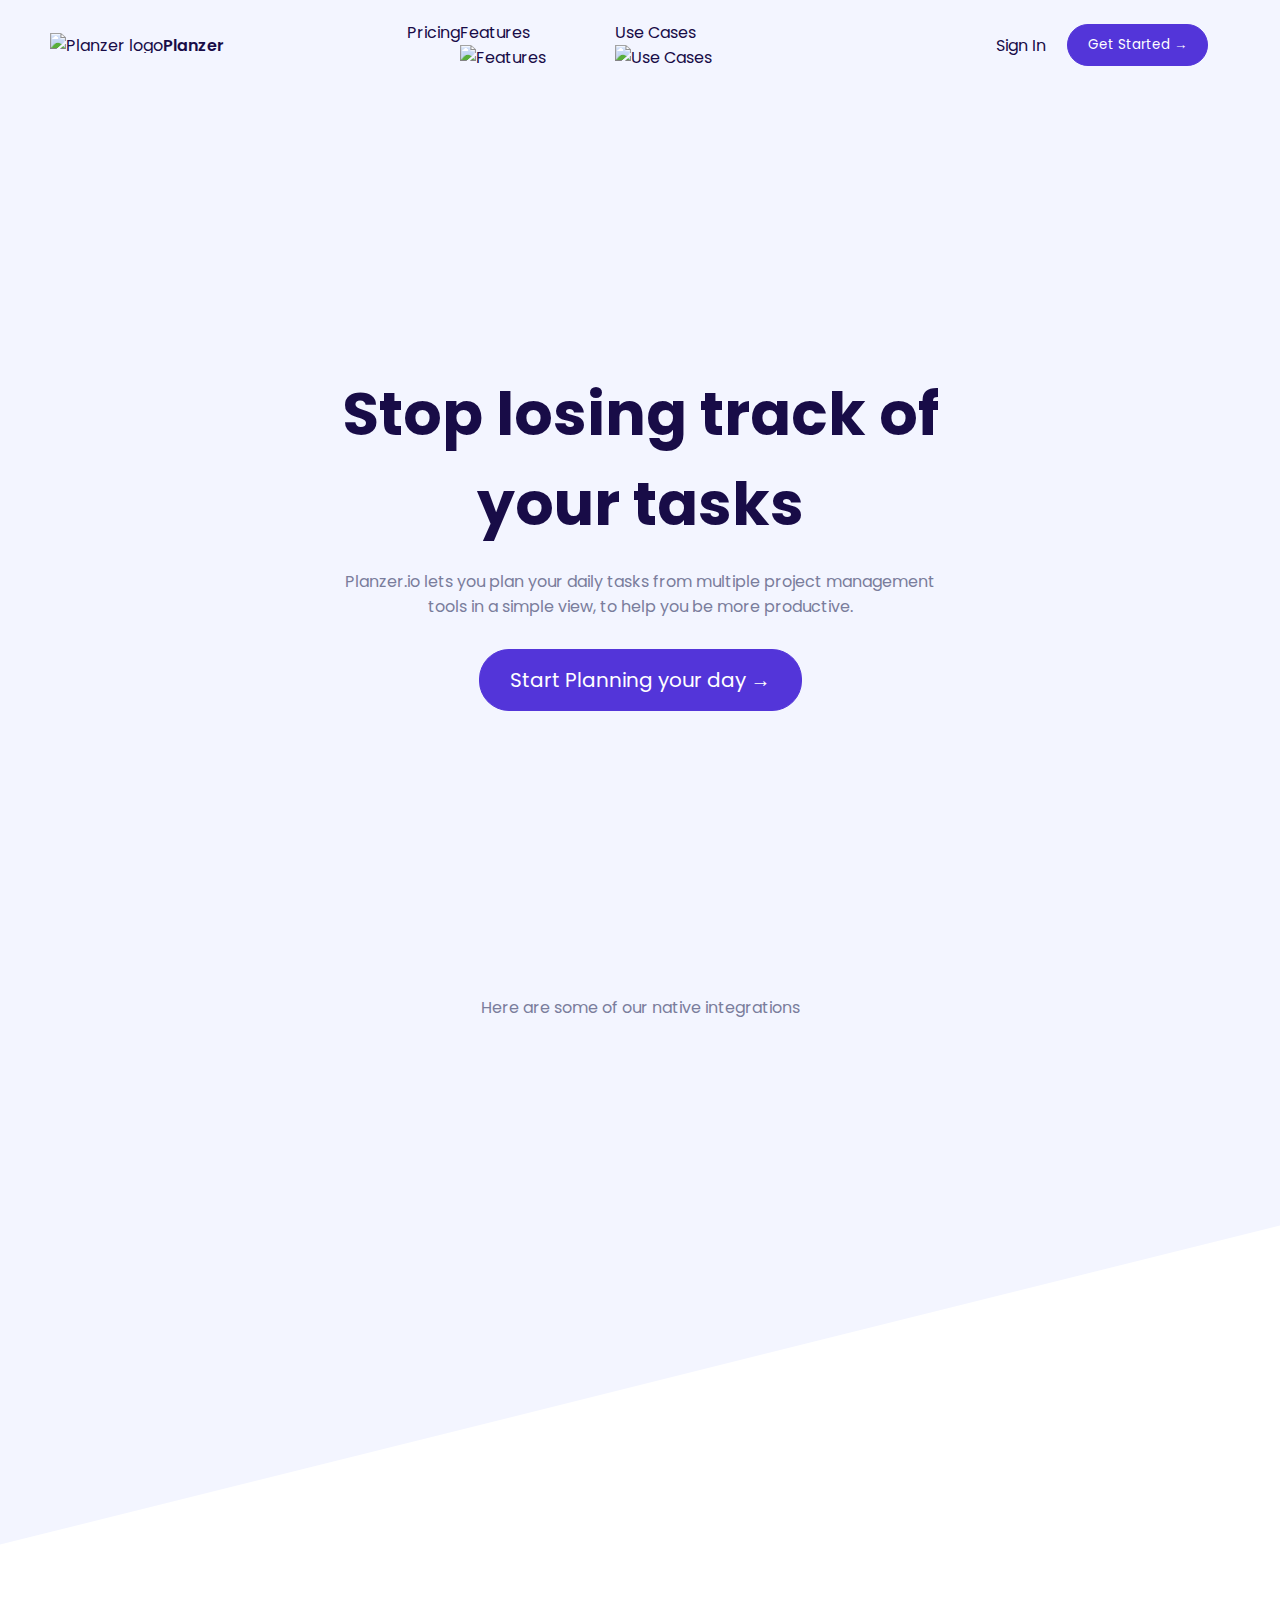
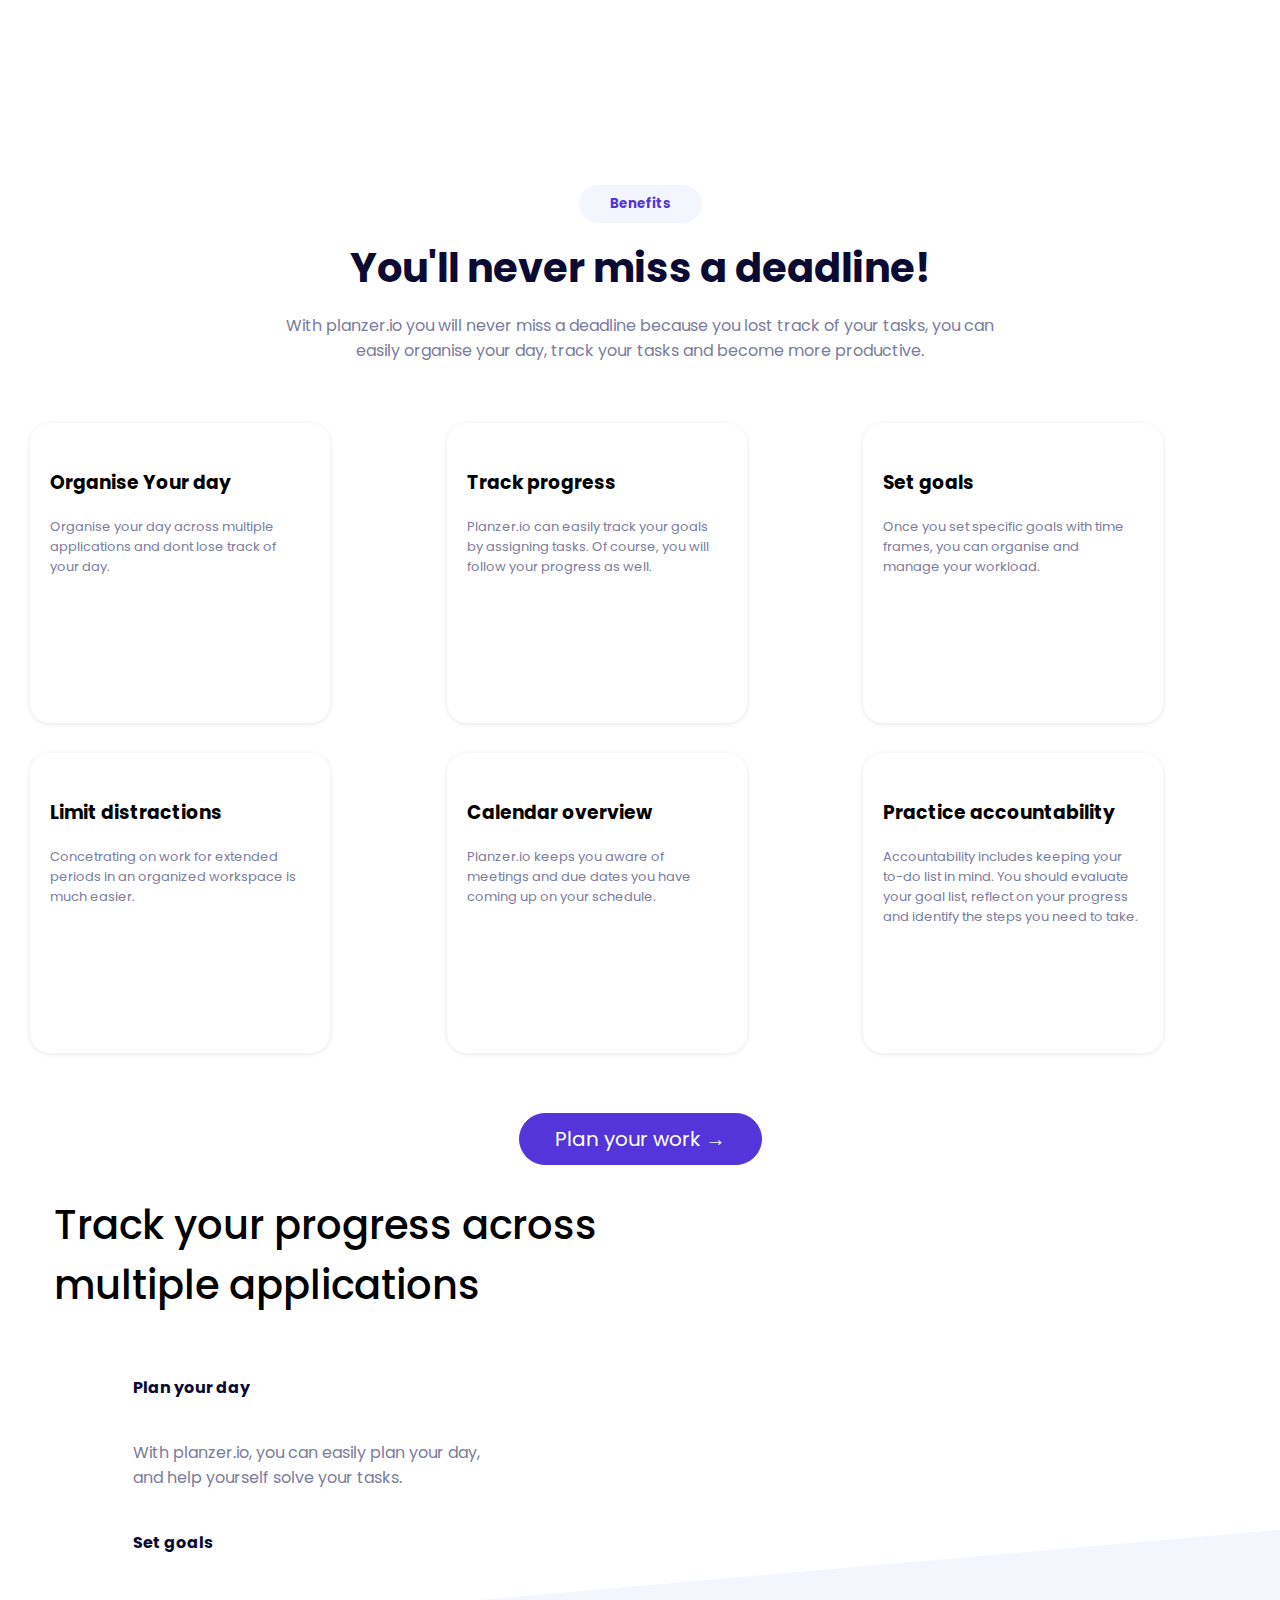
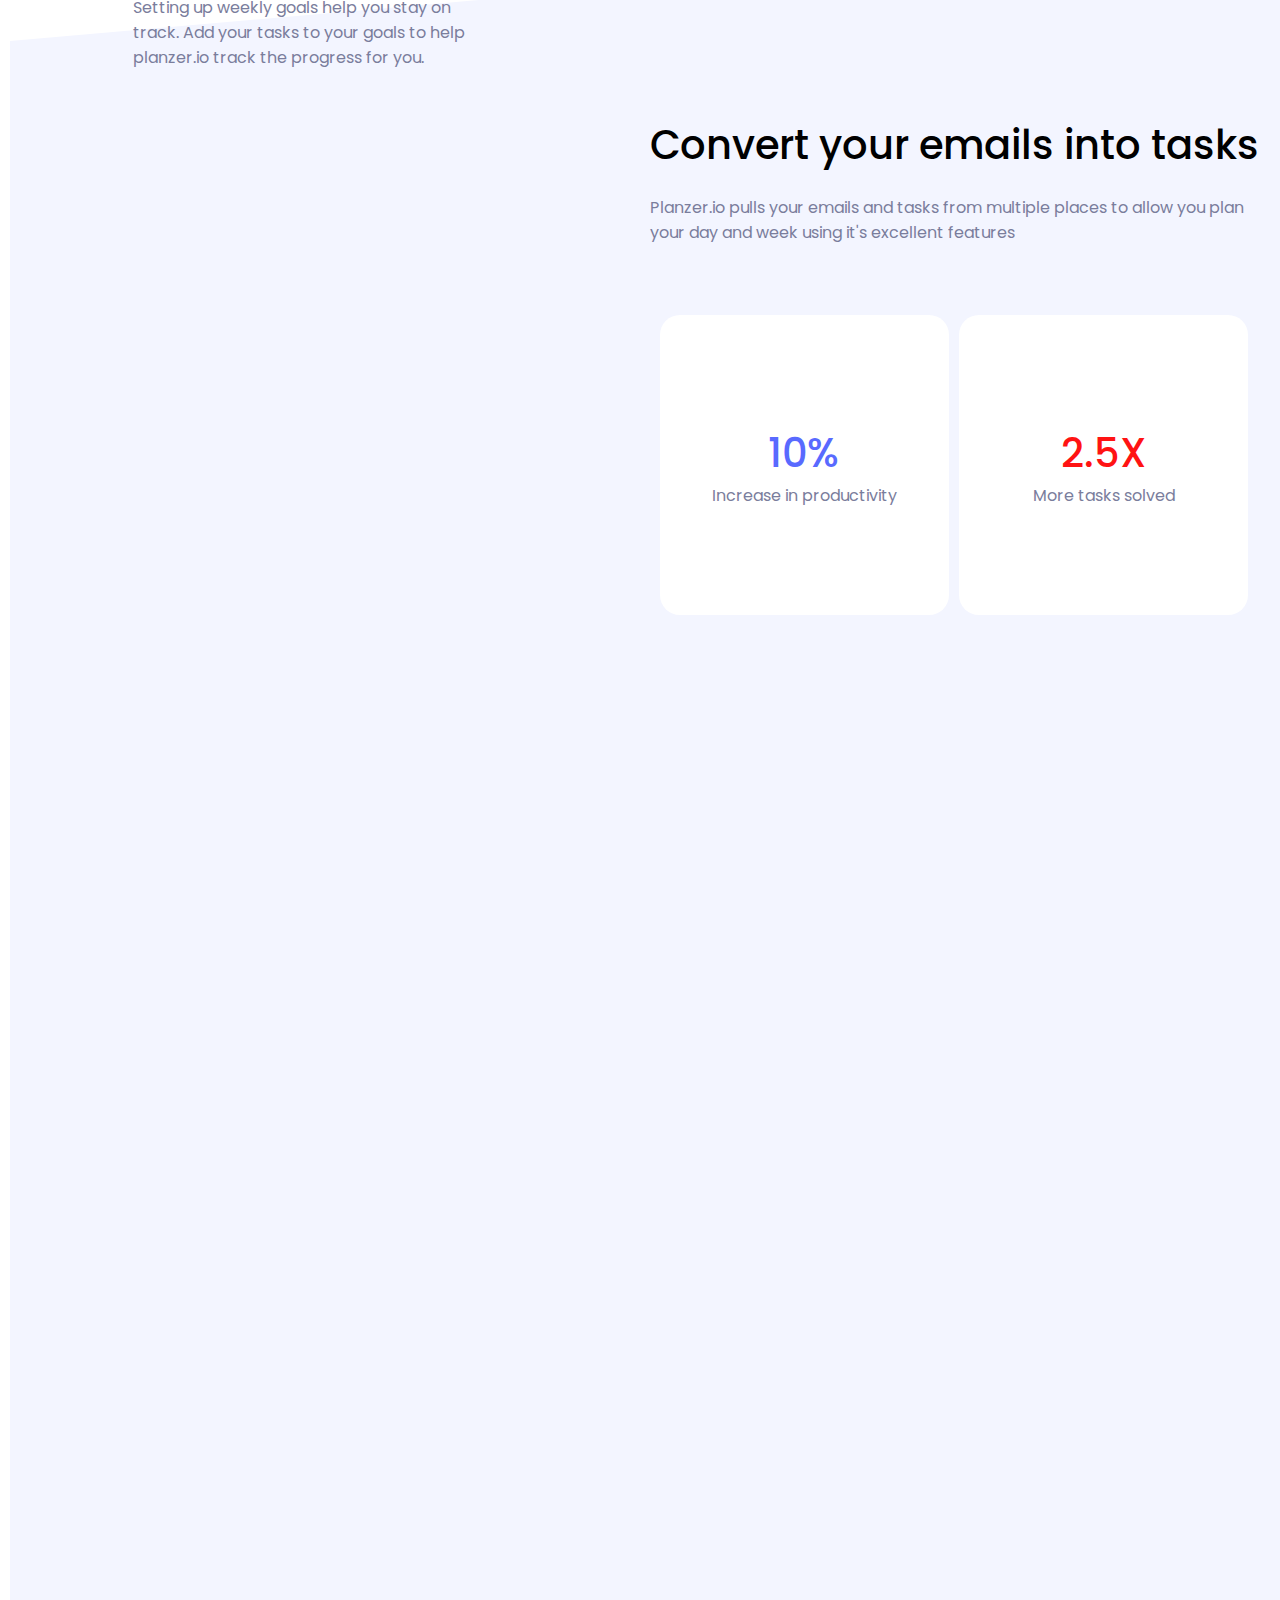
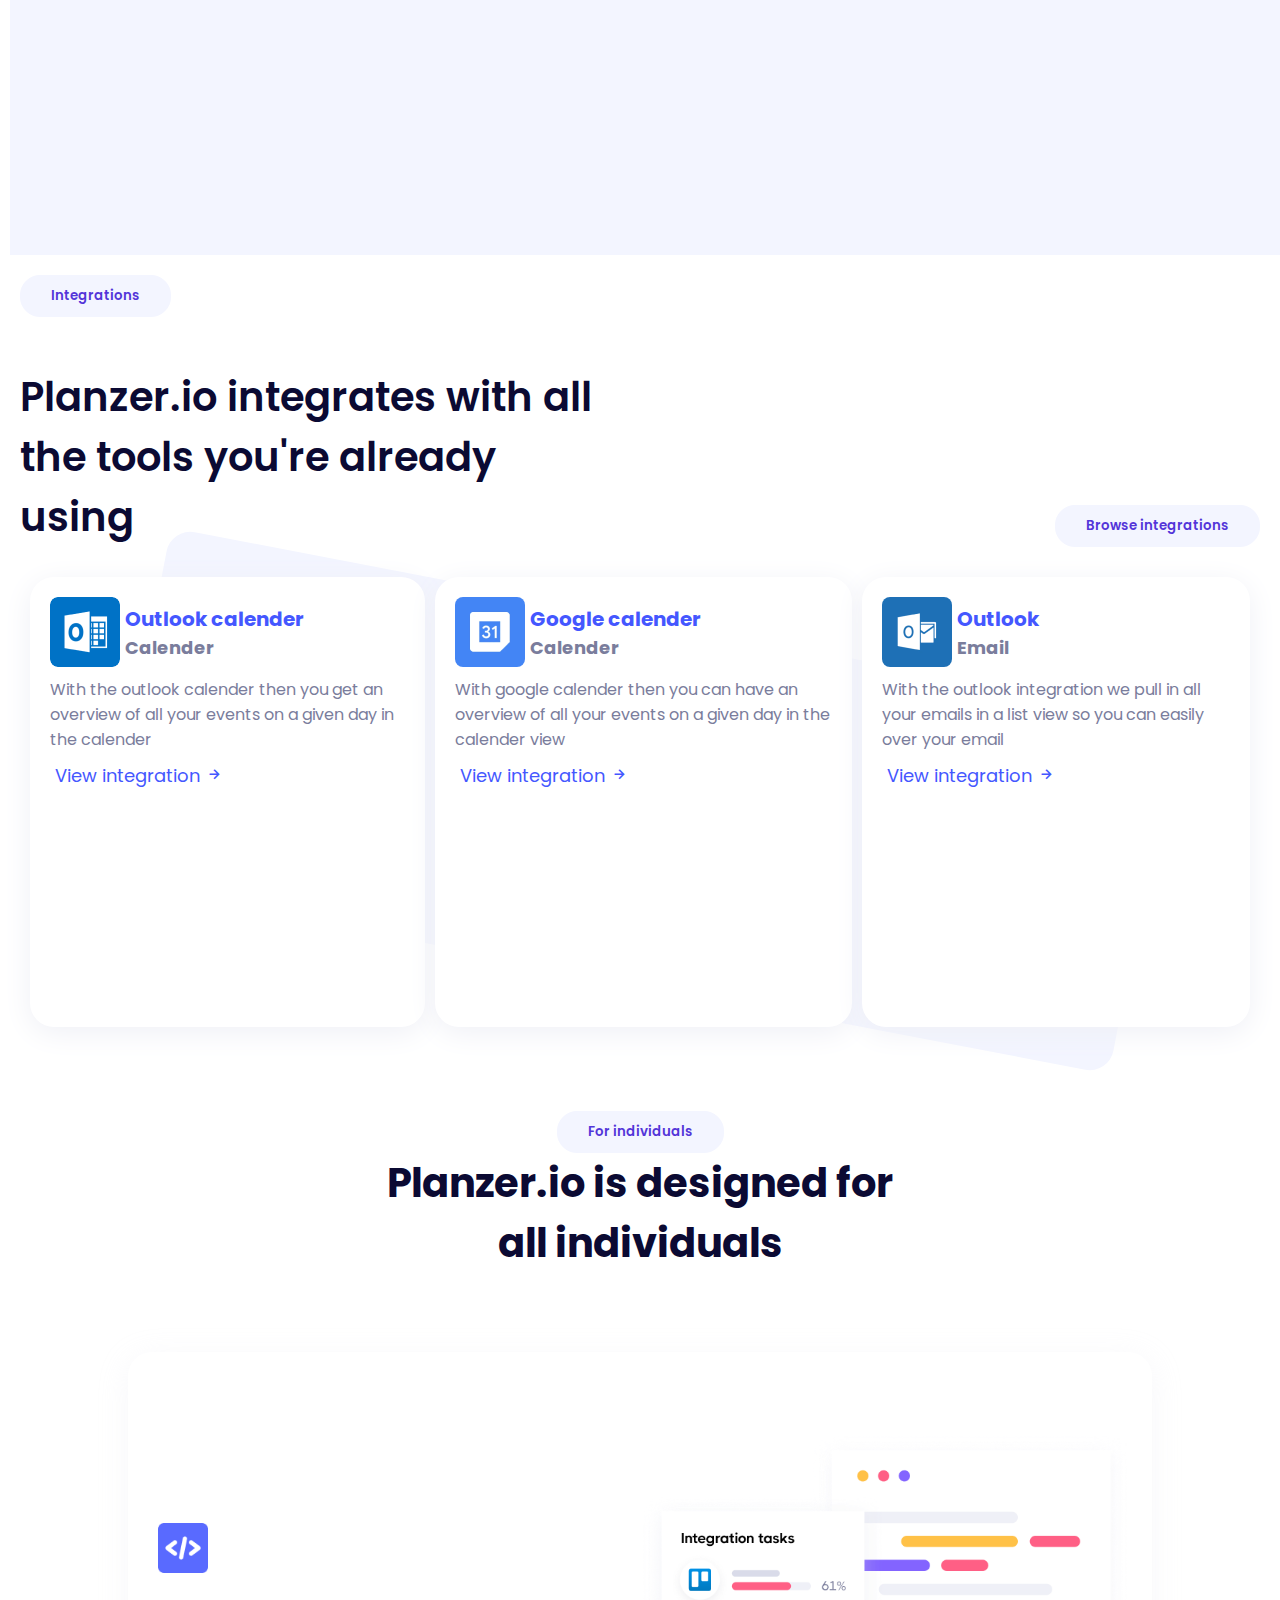
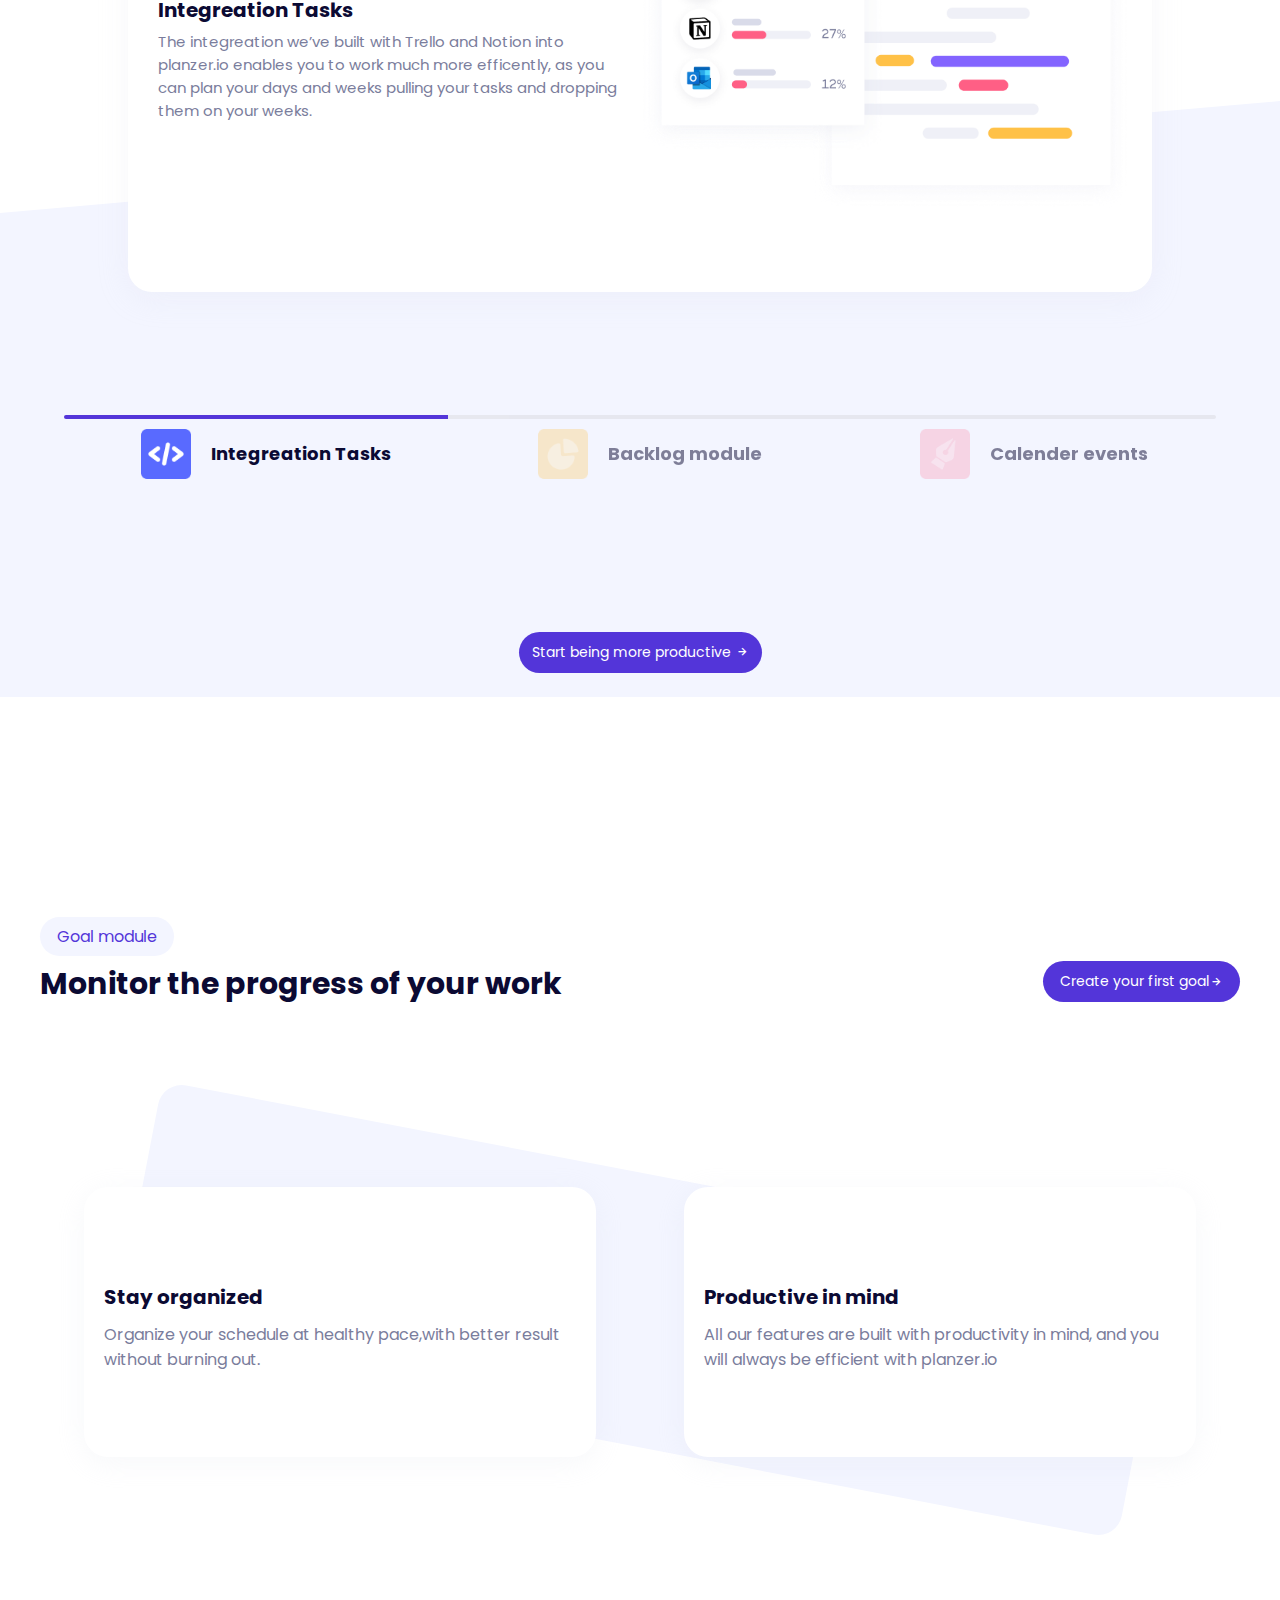
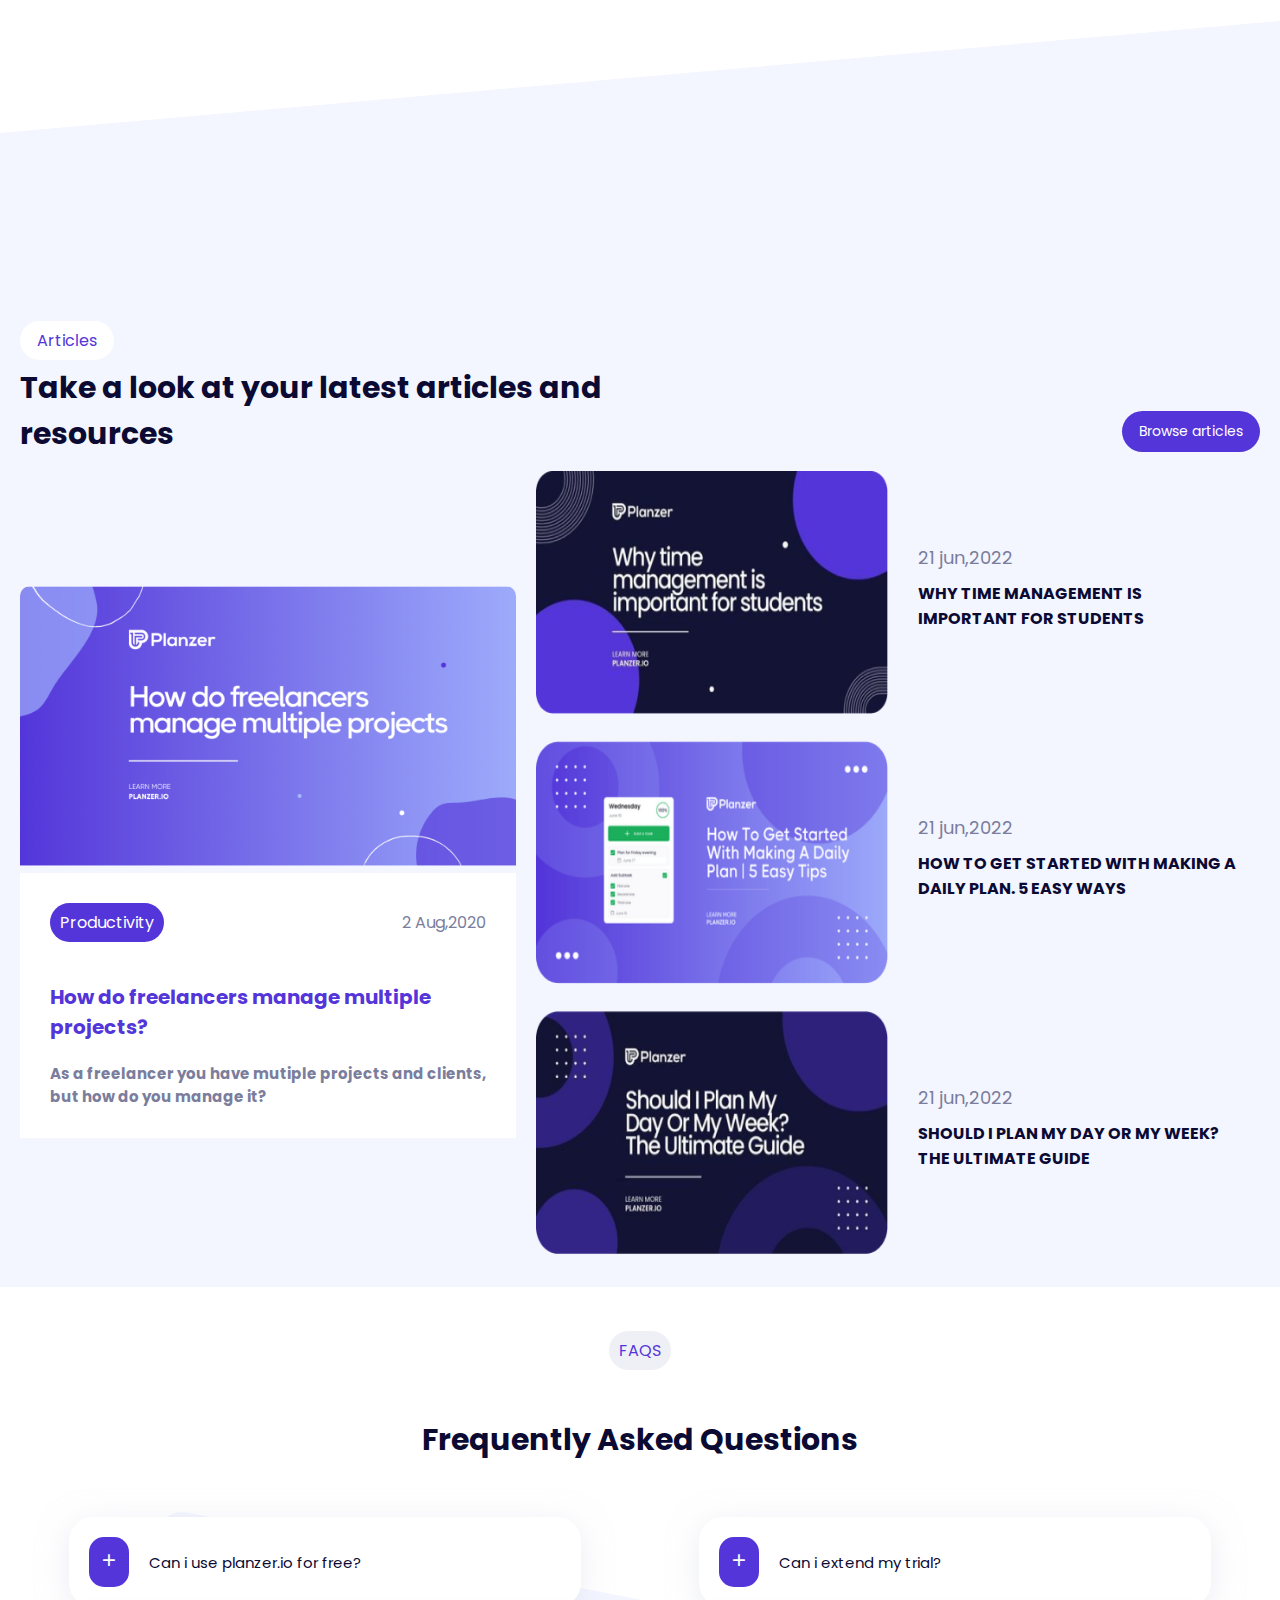
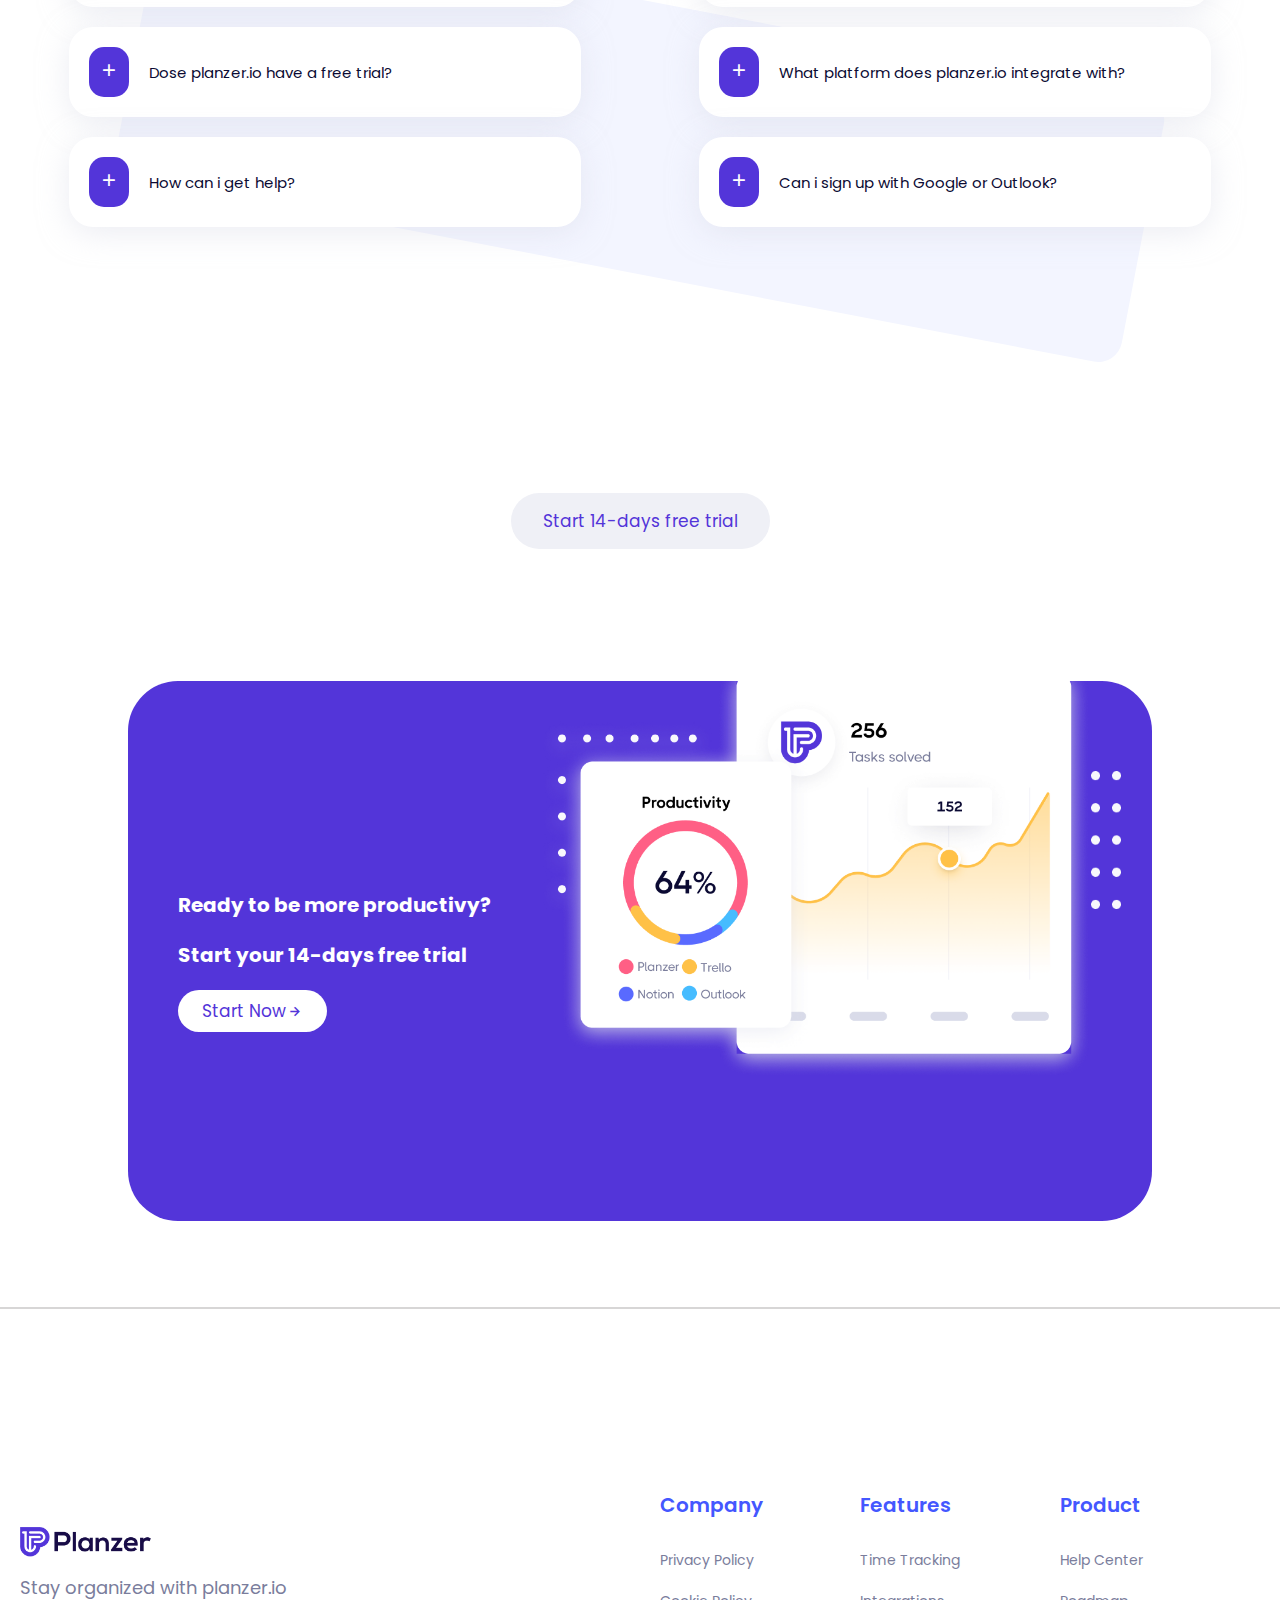
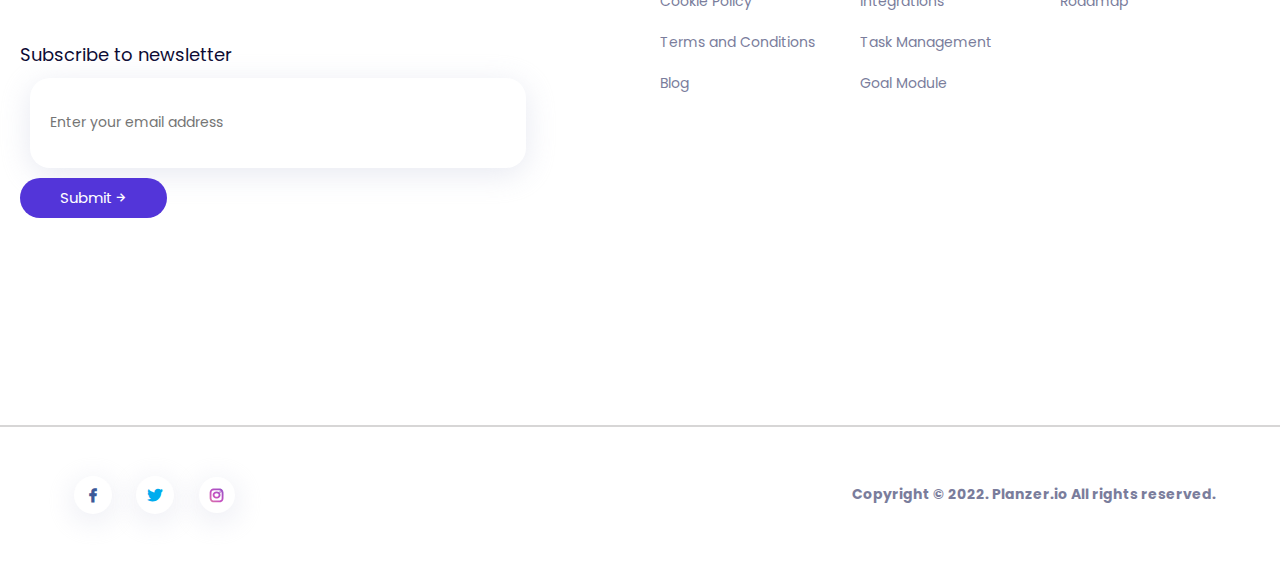
==== index.html @ 2232c017 "completed desktop view" ====
<!DOCTYPE html>
<html lang="en">

<head>
    <meta charset="UTF-8" />
    <meta http-equiv="X-UA-Compatible" content="IE=edge" />
    <meta name="viewport" content="width=device-width, initial-scale=1.0" />
    <title>Planzer</title>
    <link rel="stylesheet" href="styles.css" />
    <link rel="preconnect" href="https://fonts.googleapis.com" />
    <link rel="preconnect" href="https://fonts.gstatic.com" crossorigin />
    <link href="https://fonts.googleapis.com/css2?family=Poppins:ital,wght@0,100;0,200;0,300;0,400;0,500;0,600;0,700;0,800;0,900;1,100;1,300;1,400;1,500;1,600;1,700&display=swap" rel="stylesheet" />

    <!--Icons-->
    <link href='https://unpkg.com/boxicons@2.1.4/css/boxicons.min.css' rel='stylesheet'>
</head>

<body>
    <nav>
        <div class="nav_first">
            <img src="media_icons/logo.png" alt="Planzer logo" />
            <span>Planzer</span>
        </div>
        <div class="nav_second">
            <a href="#" data-dropdown-button>Pricing</a>
            <div class="dropdown" data-dropdown>
                <a href="#" onclick="toggleMenu()">Features
            <img
              onclick="toggleMenu()"
              class="nav_dropdown"
              src="media_icons/down_arrow.png"
              alt="Features"
          /></a>
                <div class="dropdown-menu" id="subMenu">
                    <ul class="dropping">
                        <li>Integration</li>
                        <li>Time Tracking</li>
                        <li>Task management</li>
                        <li>Goal module</li>
                    </ul>
                </div>
            </div>
            <div class="dropdown">
                <a href="#" onclick="toggleMenu2()">Use Cases
            <img
              onclick="toggleMenu2()"
              class="nav_dropdown"
              src="media_icons/down_arrow.png"
              alt="Use Cases"
          /></a>
                <div class="dropdown-menu" id="subMenu2">
                    <ul class="dropping">
                        <li>FreeLancer</li>
                        <li>Founder</li>
                        <li>Developer</li>
                    </ul>
                </div>
            </div>
        </div>
        <div class="nav_third">
            <a href="signin.html" target="_blank">
                <p>Sign In</p>
            </a>

            <a href="signup.html" target="_blank">
                <button class="signup">Get Started &rarr;</button></a>
        </div>
    </nav>
    <section class="hero">
        <div class="fir-div">
            <h1>
                Stop losing track of <br /> your tasks
            </h1>
            <p>
                Planzer.io lets you plan your daily tasks from multiple project management <br /> tools in a simple view, to help you be more productive.
            </p>
            <button>Start Planning your day &rarr;</button>
        </div>
    </section>

    <section class="statistics">
        <!--Added a class of div here-->
        <div class="div">
            <img class="previews" src="media_icons/preview.png" alt="" />
        </div>
        <!--Removed p from native-->
        <p>Here are some of our native integrations</p>
        <div class="native">

            <img class="integrations" src="media_icons/Notion-logo.png" alt="" />
            <img class="integrations" src="media_icons/Trello-logo.png" alt="" />
            <img class="integrations" src="media_icons/Outlook-mail-logo.png" alt="" />
            <img class="integrations" src="media_icons/Google-calendar-logo.png" alt="" />
            <img class="integrations" src="media_icons/62d937f6b01acd06f86246d0_Outlook-calendar-logo.png" alt="" />
        </div>
    </section>
    <section class="benefits">
        <div class="btn-div"><button class="benefits_btn">Benefits</button></div>

        <h1 class="mainh1">You'll never miss a deadline!</h1>
        <p class="mainp">
            With planzer.io you will never miss a deadline because you lost track of your tasks, you can <br /> easily organise your day, track your tasks and become more productive.
        </p>
        <img class="watermark" src="media_icons/water-mark.png" alt="" />
        <div class="flex-container">
            <div class="flex-boxes">
                <img src="media_icons/chart2.png" alt="" />
                <h3>Organise Your day</h3>
                <p>
                    Organise your day across multiple applications and dont lose track of <br /> your day.
                </p>
            </div>
            <div class="flex-boxes">
                <img src="media_icons/progress.png" alt="" />
                <h3>Track progress</h3>
                <p>
                    Planzer.io can easily track your goals <br /> by assigning tasks. Of course, you will follow your progress as well.
                </p>
            </div>
            <div class="flex-boxes">
                <img src="media_icons/goals.png" alt="" />
                <h3>Set goals</h3>
                <p>
                    Once you set specific goals with time frames, you can organise and
                    <br /> manage your workload.
                </p>
            </div>
            <div class="flex-boxes">
                <img src="media_icons/filter.png" alt="" />
                <h3>Limit distractions</h3>
                <p>
                    Concetrating on work for extended periods in an organized workspace is much easier.
                </p>
            </div>
            <div class="flex-boxes">
                <img src="media_icons/calendar.png" alt="" />
                <h3>Calendar overview</h3>
                <p>
                    Planzer.io keeps you aware of meetings and due dates you have coming up on your schedule.
                </p>
            </div>
            <div class="flex-boxes">
                <img src="media_icons/settings.png" alt="" />
                <h3>Practice accountability</h3>
                <p>
                    Accountability includes keeping your to-do list in mind. You should evaluate your goal list, reflect on your progress and identify the steps you need to take.
                </p>
            </div>
        </div>
        <div class="btn-div2">
            <button class="planning-btn">Plan your work &rarr;</button>
        </div>
    </section>
    <section class="fourth">
        <div class="top-left">
            <!--Added the div-->
            <div>
                <h3>
                    Track your progress across <br /> multiple applications
                </h3>
                <div class="top-left-flex">
                    <div class="img-div">
                        <img src="media_icons/fourth-tick.png" alt="" />
                        <img src="media_icons/fourth-bar.png" alt="" />
                    </div>
                    <div class="fourth-flex">
                        <h4>Plan your day</h4>
                        <p>
                            With planzer.io, you can easily plan your day, <br /> and help yourself solve your tasks.
                        </p>

                        <h4>Set goals</h4>
                        <p>
                            Setting up weekly goals help you stay on <br /> track. Add your tasks to your goals to help <br /> planzer.io track the progress for you.
                        </p>
                    </div>
                </div>
            </div>
            <div class="top-right">
                <img class="lower_img" src="media_icons/fourth-chart.png" alt="" />
                <img class="higher_img" src="media_icons/fourth-list.png" alt="" />
            </div>
        </div>
        <!-- top left div ends above -->

        <div class="bottom-left">
            <img src="media_icons/fourth-bottom-left.png" alt="" />
            <div class="bottom-inline">
                <h3>Convert your emails into tasks</h3>
                <p>
                    Planzer.io pulls your emails and tasks from multiple places to allow you plan your day and week using it's excellent features
                </p>
                <!--added a div to align the boxes-->
                <div>
                    <div class="white-boxes">
                        <h1 class="blue" id="blue" onclick="animateValue();">
                            0%
                            <!--<span class="blue">%</span>-->
                        </h1>
                        <p>Increase in productivity</p>
                    </div>
                    <div class="white-boxes">
                        <h1 class="red" id="red">2.5X</h1>
                        <p>More tasks solved</p>
                    </div>
                </div>
            </div>
        </div>
    </section>
    <section class="card-section">
        <div class="card_watermark"></div>
        <div class="top-fifth">
            <div class="top_f">
                <button class="int">Integrations</button>
                <h1>
                    Planzer.io integrates with all <br /> the tools you're already <br /> using
                </h1>
            </div>
            <button class="int2">Browse integrations</button>
        </div>
        <div class="cards">
            <div class="card">
                <div class="card_head">
                    <img src="/media_icons/Outlook-Calendar.png" alt="Outlook-Calendar">
                    <h1>Outlook calender <span>
                        Calender
                    </span></h1>
                </div>
                <p>With the outlook calender then you get an overview of all your events on a given day in the calender</p>
                <a href="#">View integration <i class="bx bx-right-arrow-alt"></i></a>
            </div>

            <div class="card">
                <div class="card_head">
                    <img src="/media_icons/Google Calendar.png" alt="Outlook-Calendar">
                    <h1>Google calender <span>
                        Calender
                    </span></h1>
                </div>
                <p>With google calender then you can have an overview of all your events on a given day in the calender view</p>
                <a href="#">View integration <i class="bx bx-right-arrow-alt"></i></a>
            </div>

            <div class="card">
                <div class="card_head">
                    <img src="/media_icons/Outlook-Mail.png" alt="Outlook-Calendar">
                    <h1>Outlook <span>
                        Email
                    </span></h1>
                </div>
                <p>With the outlook integration we pull in all your emails in a list view so you can easily over your email</p>
                <a href="#">View integration <i class="bx bx-right-arrow-alt"></i></a>
            </div>
        </div>
        <div class="for_individuals">
            <button class="int2">For individuals</button>
            <h1>Planzer.io is designed for <br> all individuals</h1>
        </div>
    </section>
    <section class="integrated_task">
        <div class="div1">
            <div class="integ_content">
                <div class="integ_text">
                    <img src="/media_icons/icon-1-teams-saas-x-template.png" alt="icon-1-teams-saas-x-template">
                    <h1>Integreation Tasks</h1>
                    <p>The integreation we’ve built with Trello and Notion into planzer.io enables you to work much more efficently, as you can plan your days and weeks pulling your tasks and dropping them on your weeks.</p>
                </div>
                <img class="frame" src="/media_icons/Frame 79.png" alt="frames">
            </div>
        </div>
        <div class="div2">
            <div class="hr_list">
                <div class="int_list" id="list1">
                    <hr id="hr1">
                    <div class="int_1">
                        <img src="/media_icons/icon-1-teams-saas-x-template.png" alt="icon-1-teams-saas-x-template">
                        <h2>Integreation Tasks</h2>
                    </div>
                </div>
                <div class="int_list" id="list2">
                    <hr id="hr2">
                    <div class="int_1">
                        <img src="/media_icons/icon-2-teams-saas-x-template.png" alt="icon-1-teams-saas-x-template">
                        <h2>Backlog module</h2>
                    </div>
                </div>
                <div class="int_list" id="list3">
                    <hr id="hr3">
                    <div class="int_1">
                        <img src="/media_icons/icon-3-teams-saas-x-template.png" alt="icon-1-teams-saas-x-template">
                        <h2>Calender events</h2>
                    </div>
                </div>
            </div>
            <button>Start being more productive  <i class="bx bx-right-arrow-alt"></i></button>
        </div>
    </section>
    <section class="goal_module">
        <div class="card_watermark2"></div>
        <div class="goal_head">
            <div class="goal_text">
                <button>Goal module</button>
                <h1>Monitor the progress of your work</h1>
            </div>
            <button class="first_btn">Create your first goal <i class="bx bx-right-arrow-alt"></i></button>
        </div>
        <div class="goal_content">
            <div class="content_1">
                <h3>Stay organized</h3>
                <p>Organize your schedule at healthy pace,with better result without burning out.</p>
            </div>
            <div class="content_1">
                <h3>Productive in mind</h3>
                <p>All our features are built with productivity in mind, and you will always be efficient with planzer.io</p>
            </div>
        </div>
    </section>
    <section class="articles">
        <div class="arti_head">
            <div class="arti_text">
                <button>Articles</button>
                <h1>Take a look at your latest articles and resources</h1>
            </div>
            <button class="first_btn">Browse articles</button>
        </div>

        <div class="arti_content">
            <div class="arti_con_item1">
                <img src="/media_icons/How do freelancers manage multiple projects.png" alt="how">
                <div class="item_arti">
                    <div class="arti_btn_text">
                        <button>Productivity</button>
                        <p>2 Aug,2020</p>
                    </div>
                    <h1>How do freelancers manage multiple projects?</h1>
                    <h4>As a freelancer you have mutiple projects and clients, but how do you manage it?</h4>
                </div>
            </div>


            <div class="arti_con_item2">
                <div class="item2_div">
                    <img src="/media_icons/Why-Time-Management-Is-Important-For-Students-p-500.png" alt="Why-Time-Management-Is-Important-For-Students-p-500">
                    <div class="item2_text">
                        <h2>21 jun,2022</h2>
                        <p>WHY TIME MANAGEMENT IS IMPORTANT FOR STUDENTS</p>
                    </div>
                </div>
                <div class="item2_div">
                    <img src="/media_icons/how-to-get-started-with-making-a-daily-plan-5-easy-tips-p-500.png" alt="how-to-get-started-with-making-a-daily-plan-5-easy-tips-p-500">
                    <div class="item2_text">
                        <h2>21 jun,2022</h2>
                        <p>HOW TO GET STARTED WITH MAKING A DAILY PLAN. 5 EASY WAYS</p>
                    </div>
                </div>
                <div class="item2_div">
                    <img src="/media_icons/Should-I-Plan-My-Day-Or-My-Week-The-Ultimate-Guide-p-500.png" alt="Should-I-Plan-My-Day-Or-My-Week-The-Ultimate-Guide-p-500">
                    <div class=" item2_text ">
                        <h2>21 jun,2022</h2>
                        <p>SHOULD I PLAN MY DAY OR MY WEEK? THE ULTIMATE GUIDE</p>
                    </div>
                </div>
            </div>
        </div>
    </section>

    <section class="frequent">
        <div class="card_watermark2"></div>
        <div class="fr_head">
            <button>FAQS</button>
            <h1>Frequently Asked Questions</h1>
        </div>
        <div class="questions">
            <div class="question">
                <button><i class="bx bx-plus"></i></button>
                <p>Can i use planzer.io for free?</p>
            </div>
            <div class="question">
                <button><i class="bx bx-plus"></i></button>
                <p>Can i extend my trial?</p>
            </div>
            <div class="question">
                <button><i class="bx bx-plus"></i></button>
                <p>Dose planzer.io have a free trial?</p>
            </div>
            <div class="question">
                <button><i class="bx bx-plus"></i></button>
                <p>What platform does planzer.io integrate with?</p>
            </div>
            <div class="question">
                <button><i class="bx bx-plus"></i></button>
                <p>How can i get help?</p>
            </div>
            <div class="question">
                <button><i class="bx bx-plus"></i></button>
                <p>Can i sign up with Google or Outlook?</p>
            </div>
        </div>
    </section>

    <section class="free_trail">
        <button class="free_btn">Start  14-days free trial</button>
        <div class="free_trail_card">
            <div class="free_trail_text">
                <h1>Ready to be more productivy? </h1>
                <h2>Start your 14-days free trial</h2>
                <button>Start Now <i class="bx bx-right-arrow-alt"></i></button>
            </div>
            <div class="free_trail_img">
                <img class="free_img1" src="/media_icons/Frame 137.png" alt="frame">
                <img class="free_img2" src="/media_icons/Frame 145.png" alt="frame">
            </div>
        </div>
    </section>


    <section class="newslatter_links">
        <div class="newslatter">
            <div class="news_logo">
                <img src="media_icons/Planzerio logo dark.png" alt="Planzer logo" />
            </div>
            <p>Stay organized with planzer.io</p>
            <div class="news_form">
                <label for="news">Subscribe to newsletter</label>
                <input type="text" name="news" id="news" placeholder="Enter your email address">
                <button>Submit<i class="bx bx-right-arrow-alt"></i></button>
            </div>
        </div>
        <div class="news_links">
            <div class="link">
                <h1>Company</h1>
                <a href="#">Privacy Policy</a>
                <a href="#">Cookie Policy</a>
                <a href="#">Terms and Conditions</a>
                <a href="#">Blog</a>
            </div>
            <div class="link">
                <h1>Features</h1>
                <a href="#">Time Tracking</a>
                <a href="#">Integrations</a>
                <a href="#">Task Management</a>
                <a href="#">Goal Module</a>
            </div>
            <div class="link">
                <h1>Product</h1>
                <a href="#">Help Center</a>
                <a href="#">Roadmap</a>
            </div>
        </div>
    </section>

    <footer>
        <div class="social_links">
            <i class="bx bxl-facebook" id="fb"></i>
            <i class="bx bxl-twitter" id="tw"></i>
            <i class="bx bxl-instagram" id="ins"></i>
        </div>
        <h3>Copyright © 2022. Planzer.io All rights reserved.</h3>
    </footer>


    <script src="script.js "></script>
</body>

</html>
---- styles.css ----
* {
    box-sizing: border-box;
    padding: 0;
    margin: 0;
    font-family: Poppins;
}

body {
    font-family: Poppins, sans-serif;
}

nav {
    width: 100%;
    height: 10vh;
    padding: 30px 50px;
    color: #180C47;
    display: flex;
    /*added align-items .by Emmanuel*/
    align-items: center;
    justify-content: space-between;
    background-color: #F3F5FF;
}

nav div {
    display: flex;
}

.nav_second {
    width: 30vw;
    justify-content: space-between;
}

.nav_third {
    display: flex;
    justify-content: space-evenly;
    text-align: center;
    /*not needed .by Emmanuel*/
    /*
    vertical-align: center;
    align-items: center;
    vertical-align: middle;
    */
    width: 20vw;
    height: 100%;
}

.nav_third button {
    cursor: pointer;
}


/*Added this to center the btn properly .by Emmanuel*/

.nav_third a {
    display: flex;
    align-items: center;
    justify-content: center;
}

.nav_third button:hover {
    opacity: 0.8;
}

.nav_third p {
    cursor: pointer;
}

.signup {
    padding: 10px 20px;
    font-family: Poppins, sans-serif;
    color: white;
    background-color: #5335D9;
    border: 1px solid #5335D9;
    border-radius: 25px;
}

nav img {
    height: 20px;
}

nav span {
    font-weight: 600;
}

.nav_dropdown {
    height: 10px;
}

nav a {
    text-decoration: none;
    color: #180C47;
}

nav a:hover {
    opacity: 0.7;
}

.dropdown {
    position: relative;
}

.dropping {
    list-style: none;
}

.dropping li {
    margin-bottom: 25px;
    color: #7A7D9C;
    font-size: 15px;
    cursor: pointer;
    font-weight: 400;
}

.dropping li:hover {
    color: #5335D9;
    font-weight: 600;
    transition-duration: 300ms;
}

.dropdown-menu {
    width: 200px;
    height: 260px;
    visibility: hidden;
    /* max-height: 0px; */
    /* overflow: hidden;  */
    position: absolute;
    left: 0;
    top: calc(100% + 30px);
    background-color: white;
    padding: 30px;
    transition: all 500ms ease-in-out;
    border-radius: 20px;
    box-shadow: 0 3px 15px 0 rgba(0, 0, 0, .3);
}

.display_drop {
    visibility: visible;
    transform: translateY(20px);
    transition: all 500ms ease-in-out;
}

.hero {
    background-color: #F3F5FF;
    width: 100%;
    height: 100vh;
    padding: 30px;
    color: #180C47;
}

.fir-div {
    /*Using this would not be compatable on all devices
  I'll be using flex to fix it
  .by Emmanuel*/
    /*
    margin-top: 150px;
    width: 60%;
    margin: 150px auto;
  */
    height: 100%;
    width: 100%;
    display: flex;
    align-items: center;
    justify-content: center;
    flex-direction: column;
    text-align: center;
}

.hero p {
    text-align: center;
    margin-top: 20px;
    color: #7A7D9C;
    margin-bottom: 30px;
}

.hero h1 {
    text-align: center;
    font-size: 60px;
    color: #180C47;
}

.hero button {
    background-color: #5335D9;
    color: white;
    padding: 15px 30px;
    border-radius: 30px;
    border: 1px solid #5335D9;
    font-family: Poppins, sans-serif;
    font-size: 20px;
    cursor: pointer;
}

.statistics {
    background-color: #F3F5FF;
    /* clip-path: polygon(0 0, 100% 0%, 100% 21%, 0 80%); */
    height: 80vh;
    width: 100%;
    margin-top: -5px;
    padding-top: 10px;
    position: relative;
    z-index: -2;
}


/*Added this cause img was too big had to size
and center it. hence the div tag cause the div with the img didn't have 
a class. by Emmanuel*/

.statistics .div {
    width: 100%;
    display: flex;
    align-items: center;
    justify-content: center;
    flex-direction: column;
}


/*The img .by Emmanuel*/

.previews {
    width: 80vw;
}

.statistics::after {
    content: "";
    width: 100%;
    height: 40rem;
    position: absolute;
    bottom: -20rem;
    background-color: white;
    transform: skewY(166deg);
    z-index: -2;
}


/*Removed p from native(div so the imgs can be centered using flex)
.by Emmanuel*/

.statistics p {
    text-align: center;
    color: #7A7D9C;
    margin-bottom: 50px;
}

.native {
    display: flex;
    align-items: center;
    justify-content: center;
    padding: 5px;
}

.integrations {
    cursor: pointer;
    margin: 0 20px;
    height: 40px;
}

.benefits {
    width: 100%;
    min-height: 100vh;
    background-color: white;
    /*margin-top: 500px;*/
    /*addind flex .by Emmanuel*/
    display: flex;
    align-items: center;
    justify-content: center;
    flex-direction: column;
    position: relative;
    padding: 20px;
    /*padding-bottom: 60px;*/
}

.btn-div {
    text-align: center;
    margin: auto;
    margin-top: 60px;
    z-index: 16
}

.benefits_btn {
    background-color: #F3F5FF;
    text-align: center;
    padding: 8px 30px;
    color: #5335D9;
    border: 1px solid #F3F5FF;
    border-radius: 20px;
    margin: auto;
    vertical-align: middle;
    font-weight: 700;
    font-family: Poppins;
}

.mainh1 {
    font-size: 40px;
    margin-top: 15px;
    margin-bottom: 15px;
    color: #0B0A33;
    text-align: center;
}

.mainp {
    color: #7A7D9C;
    /*reduced margin bottom .by Emmanuel*/
    margin-bottom: 50px;
    text-align: center;
}

.watermark {
    z-index: 0;
    position: absolute;
    top: 25%;
    left: 0;
    right: 0;
    bottom: 0;
    margin: 0 auto;
    height: 70vh;
    animation: 2s scale infinite;
}

@keyframes scale {
    0% {
        transform: scale(1.1);
    }
    50% {
        transform: scale(1);
    }
    100% {
        transform: scale(1.1);
    }
}

.flex-container {
    display: grid;
    width: 100%;
    padding: 10px;
    margin: auto;
    grid-template-columns: 1fr 1fr 1fr;
    grid-template-rows: 1fr 1fr;
    /*reduced grid gap .by Emmanuel*/
    gap: 30px;
    /* grid-template-areas: 
    ". . ."
    ". . .";  */
    /*Changed bg to transparent, zindex to 2 .by Emmanuel*/
    background-color: transparent;
    z-index: 2;
}

.flex-boxes {
    background-color: white;
    border-radius: 20px;
    z-index: 5;
    height: 300px;
    width: 300px;
    padding: 20px;
    box-shadow: 0 1px 5px 0px rgba(0, 0, 0, .1);
}

.flex-boxes img {
    height: 60px;
    margin-bottom: 10px;
}

.flex-boxes p {
    margin-top: 20px;
    color: #7A7D9C;
    font-size: 13px;
}

.planning-btn {
    background-color: #5335D9;
    color: white;
    padding: 10px 35px;
    border-radius: 30px;
    border: 1px solid #5335D9;
    font-family: Poppins, sans-serif;
    font-size: 20px;
    cursor: pointer;
}

.btn-div2 {
    text-align: center;
    margin: auto;
    /*reduced margin top*/
    margin-top: 50px;
    z-index: 16;
}

.fourth {
    background-color: white;
    /* clip-path: polygon(0 0, 100% 0%, 100% 21%, 0 80%); */
    height: 80vh;
    width: 100%;
    /* margin-right:2000px ; */
    margin-top: 0px;
    padding: 10px;
    position: relative;
    z-index: -2;
}

.fourth::before {
    content: "";
    width: 100%;
    height: 90rem;
    position: absolute;
    bottom: -70rem;
    background-color: #F3F5FF;
    transform: skewY(175deg);
    z-index: -2;
    /* display: flex; */
}

.fourth::after {
    content: "";
    height: 100rem;
    width: 100%;
    margin-left: 0px;
    position: absolute;
    bottom: -100rem;
    background-color: #F3F5FF;
    transform: skewY(180deg);
    z-index: -2;
}

.top-left {
    /*
    margin-top: 700px;
    margin-left: 70px;
    */
    width: 100%;
    display: flex;
    align-items: center;
    justify-content: center;
    /*
    margin-right: -1000px;
    display: inline-block;
    */
}

.top-left h3 {
    font-size: 40px;
    font-weight: 500;
    margin-bottom: 60px;
}

.fourth-flex {
    width: 80%;
    display: inline-block;
}

.fourth-flex h4 {
    color: #0B0A33;
    margin-bottom: 40px;
}

.fourth-flex p {
    color: #7A7D9C;
    display: inline-block;
    margin-bottom: 40px;
}

.fourth-flex img {
    display: inline-block;
}

.img-div {
    display: inline-block;
    margin-right: 20px;
}

.img-div img {
    margin-bottom: 100px;
    display: block;
}

.top-left-flex {
    display: flex;
    width: 100%;
    justify-content: space-evenly;
}

.top-right {
    /*
    display: inline-block;
    margin-top: -650px;*/
    /* margin-left: 450px; */
    /* margin-right: -300px; */
    /*position: absolute;
    right: -700px;
    width: 40%;
    position: relative;*/
    width: 50%;
    display: flex;
    flex-direction: column;
}


/*added this .by Emmanuel*/

.top-right .higher_img,
.top-right .lower_img {
    height: 40%;
}


/*remover these positions not needed .by Emmanuel*/


/*
.higher_img {
    position: absolute;
    top: -200px;
    right: -530px;
}
.lower_img {
    height: 520px;
}*/

.bottom-left {
    /*
    margin-top: 150px;
    margin-left: 70px;
    */
    width: 100%;
    /* margin-right: -1000px; */
    display: flex;
    position: relative;
}

.bottom-left img {
    cursor: grab;
    display: inline-block;
    /*added width to the img*/
    width: 50vw;
}

.bottom-inline {
    /*No no to position absolute .by Emmanuel*/
    /*
    display: inline-block;
    position: absolute;
    right: -80px;
    top: 30px;
    */
    width: 50%;
    padding: 5px;
}

.bottom-inline h3 {
    font-size: 40px;
    font-weight: 500;
    margin-bottom: 20px;
}

.bottom-inline p {
    color: #7A7D9C;
}

.bottom-inline div {
    display: flex;
}

.white-boxes {
    background-color: white;
    width: 47%;
    border-radius: 20px;
    height: 300px;
    display: flex;
    justify-content: center;
    align-items: center;
    flex-direction: column;
    margin-top: 70px;
    margin-left: 10px;
    text-align: center;
}

.blue {
    color: #596AFF;
    /*No to margin top .by Emmanuel*/
    /*
    margin-top: 60px;
    */
    font-weight: 500;
    font-size: 40px;
}

.red {
    color: #FF1313;
    /*No to margin top .by Emmanuel*/
    /*
    margin-top: 60px;
    */
    font-weight: 500;
    font-size: 40px;
}

.white-boxes p {
    color: #7A7D9C;
}

.card-section {
    background-color: white;
    min-height: 100vh;
    width: 100%;
    z-index: -2;
    /*Why is this margin too much and why does it affect
    the entire div when i change it*/
    margin-top: 1550px;
    padding: 20px;
    position: relative;
}

.card_watermark {
    position: absolute;
    top: 0;
    left: 0;
    right: 0;
    bottom: 0;
    margin: auto;
    height: 40vh;
    width: 80vw;
    background: #F3F5FF;
    border-radius: 24px;
    transform: rotate(10.87deg);
    z-index: -1;
    animation: 2s moving infinite;
}

@keyframes moving {
    0% {
        transform: rotate(10.87deg);
    }
    50% {
        transform: rotate(13deg);
    }
    100% {
        transform: rotate(10.87deg);
    }
}

.int {
    background-color: #F3F5FF;
    padding: 10px 30px;
    border-radius: 20px;
    border: 1px solid #F3F5FF;
    color: #5335D9;
    margin-bottom: 50px;
    font-weight: 600;
}

.int2 {
    background-color: #F3F5FF;
    padding: 10px 30px;
    border-radius: 20px;
    border: 1px solid #F3F5FF;
    color: #5335D9;
    /*margin-left: 900px;*/
    /*margin-top: 50px;*/
    text-align: center;
    font-weight: 600;
}

.card-section .top-fifth h1 {
    font-size: 40px;
    font-weight: 600;
    color: #0B0A33;
}

.top-fifth {
    width: 100%;
    /*margin-bottom: 50px;*/
    display: flex;
    align-items: flex-end;
    justify-content: space-between;
}

.top_f {
    display: flex;
    flex-direction: column;
    align-items: flex-start;
    justify-content: flex-start;
}

.cards {
    display: flex;
    width: 100%;
    padding: 0 5px;
    margin: 30px 0;
}

.card {
    background: #FFFFFF;
    box-shadow: 0px 6px 30px #EFF0F6;
    border-radius: 24px;
    min-height: 50vh;
    min-width: 30vw;
    margin: 0 5px;
    padding: 20px;
}

.card_head {
    display: flex;
    align-items: center;
    justify-content: flex-start;
}

.card_head img {
    width: 70px;
    height: 70px;
    border-radius: 8px;
}

.card_head h1 {
    color: #4457FF;
    font-size: 20px;
    display: flex;
    flex-direction: column;
    margin: 0 5px;
}

.card_head h1 span {
    color: #7A7D9C;
    font-size: 18px;
}

.card p {
    color: #7A7D9C;
    font-size: 16px;
    margin: 10px 0;
}

.card a {
    color: #4457FF;
    font-size: 18px;
    padding: 10px 5px;
    text-decoration: none;
    cursor: pointer;
    z-index: 10;
}

.for_individuals {
    height: 30vh;
    width: 100%;
    padding: 10px 0;
    display: flex;
    flex-direction: column;
    align-items: center;
    justify-content: center;
}

.for_individuals h1 {
    text-align: center;
    color: #0B0A33;
    font-size: 40px;
}

.integrated_task {
    min-height: 100vh;
    width: 100%;
    margin-top: 50px;
}

.div1 {
    width: 100%;
    height: 50vh;
    display: flex;
    align-items: center;
    justify-content: center;
}

.integ_content {
    width: 80vw;
    height: 60vh;
    background: #FFFFFF;
    box-shadow: 0px 6px 30px rgba(217, 219, 232, 0.21);
    border-radius: 24px;
    padding: 20px;
    display: flex;
    align-items: center;
    justify-content: space-between;
    z-index: 10;
}

.integ_text {
    width: 50%;
    padding: 10px;
}

.integ_text h1 {
    color: #0B0A33;
    font-size: 20px;
    margin: 5px 0;
}

.integ_text p {
    color: #7A7D9C;
    font-size: 15px;
}

.integ_text img {
    width: 50px;
    margin-bottom: 10px;
}

.frame {
    width: 50%;
}

.div2 {
    height: 50vh;
    width: 100%;
    background: #F3F5FF;
    position: relative;
    display: flex;
    flex-direction: column;
    align-items: center;
    justify-content: center;
}

.div2::before {
    content: "";
    width: 100%;
    height: 20vh;
    position: absolute;
    top: -10vh;
    left: 0;
    background-color: #F3F5FF;
    transform: skewY(175deg);
    z-index: -2;
}

.hr_list {
    height: 40vh;
    width: 100%;
    background: #F3F5FF;
    position: relative;
    display: flex;
    align-items: center;
    justify-content: center;
}

.int_list {
    width: 30%;
}

.int_list hr {
    height: 4px;
    border: none;
}

#hr1 {
    background: #5335D9;
    border-radius: 2px 0 0 2px;
}

#hr3 {
    border-radius: 0 2px 2px 0;
}

#hr2,
#hr3 {
    background: #DBDBE0;
}

.int_1 {
    padding: 10px;
    display: flex;
    align-items: center;
    justify-content: center;
}

.int_1 img {
    height: 50px;
    margin: 0 20px;
}

.int_1 h2 {
    color: #0B0A33;
    font-size: 18px;
}

#list1,
#list2,
#list3 {
    cursor: pointer;
}

#list2,
#list3 {
    opacity: 50%;
}

.div2 button {
    font-size: 14px;
    background: #5335D9;
    border-radius: 60px;
    padding: 10px 13px;
    border: none;
    outline: none;
    color: #FFFFFF;
    cursor: pointer;
    display: flex;
    align-items: center;
    justify-content: center;
}

.div2 button i {
    margin: 0 0 0 4px;
}

.goal_module {
    min-height: 100vh;
    width: 100%;
    padding: 40px;
    position: relative;
}

.goal_head,
.arti_head {
    width: 100%;
    height: 30vh;
    display: flex;
    align-items: flex-end;
    justify-content: space-between;
}

.goal_text,
.arti_text {
    width: 50%;
}

.goal_text button {
    background: #F3F5FF;
    border-radius: 60px;
    padding: 7px 17px;
    color: #5335D9;
    font-size: 16px;
    border: none;
    outline: none;
    cursor: pointer;
    margin: 5px 0;
}

.goal_text h1,
.arti_text h1 {
    color: #0B0A33;
    font-size: 30px;
}

.first_btn {
    background: #5335D9;
    border-radius: 60px;
    padding: 10px 17px;
    color: #FFFFFF;
    font-size: 14px;
    border: none;
    outline: none;
    cursor: pointer;
    margin: 5px 0;
    display: flex;
    align-items: center;
    justify-content: center;
}

.goal_content {
    width: 100%;
    height: 70vh;
    display: flex;
    align-items: center;
    justify-content: space-around;
}

.content_1 {
    background: #FFFFFF;
    box-shadow: 0px 6px 30px rgba(217, 219, 232, 0.2);
    border-radius: 24px;
    height: 30vh;
    width: 40vw;
    display: flex;
    flex-direction: column;
    align-items: flex-start;
    justify-content: center;
    padding: 20px;
}

.content_1 h3 {
    color: #0B0A33;
    font-size: 20px;
    margin: 10px 0;
}

.content_1 p {
    color: #7A7D9C;
    font-size: 16px;
}

.card_watermark2 {
    position: absolute;
    top: 25%;
    left: 0;
    right: 0;
    bottom: 0;
    margin: auto;
    height: 30vh;
    width: 80vw;
    background: #F3F5FF;
    border-radius: 24px;
    transform: rotate(10.87deg);
    z-index: -1;
    animation: 2s moving infinite;
}

.articles {
    min-height: 100vh;
    width: 100%;
    padding: 20px;
    background: #F3F5FF;
    position: relative;
    margin-top: 10vh;
}

.articles::before {
    content: "";
    width: 100%;
    height: 20vh;
    position: absolute;
    top: -10vh;
    left: 0;
    background-color: #F3F5FF;
    transform: skewY(175deg);
    z-index: -2;
}

.arti_text button {
    background: #FFFFFF;
    border-radius: 60px;
    padding: 7px 17px;
    color: #5335D9;
    font-size: 16px;
    border: none;
    outline: none;
    cursor: pointer;
    margin: 5px 0;
}

.arti_content {
    width: 100%;
    display: flex;
    justify-content: space-around;
    align-items: center;
}

.arti_con_item1 {
    width: 40vw;
}

.arti_con_item1 img {
    width: 100%;
    border-radius: 10px 10px 0 0;
}

.item_arti {
    margin: 0 0;
    padding: 30px;
    background-color: #FFFFFF;
}

.arti_btn_text {
    display: flex;
    align-items: center;
    justify-content: space-between;
}

.arti_btn_text button {
    background: #5335D9;
    border-radius: 63px;
    padding: 7px 10px;
    font-size: 16px;
    border: none;
    outline: none;
    color: #FFFFFF;
}

.arti_btn_text p {
    color: #7A7D9C;
    font-size: 16px;
}

.item_arti h1 {
    color: #5335D9;
    font-size: 20px;
    margin-top: 40px;
}

.item_arti h4 {
    color: #7A7D9C;
    font-size: 15px;
    margin-top: 20px;
}

.arti_con_item2 {
    width: 60vw;
}

.item2_div {
    display: flex;
    height: 30vh;
    width: 100%;
    align-items: center;
    justify-content: space-between;
    padding: 0 20px;
}

.arti_con_item2 img {
    height: 90%;
    width: 50%;
}

.item2_text {
    width: 100%;
    padding: 0 0 0 30px;
}

.item2_text h2 {
    color: #7A7D9C;
    font-size: 18px;
    font-weight: 400;
}

.item2_text p {
    color: #0B0A33;
    font-size: 16px;
    font-weight: 700;
    margin: 10px 0;
}

.frequent {
    min-height: 80vh;
    width: 100%;
    padding: 20px;
    position: relative;
}

.fr_head {
    width: 100%;
    height: 20vh;
    display: flex;
    flex-direction: column;
    align-items: center;
    justify-content: space-around;
}

.fr_head button {
    background: #EFF0F6;
    border-radius: 60px;
    padding: 7px 10px;
    font-size: 16px;
    border: none;
    outline: none;
    color: #5335D9;
}

.fr_head h1 {
    color: #0B0A33;
    font-size: 30px;
    font-weight: 700;
}

.questions {
    width: 100%;
    display: grid;
    grid-template-columns: 1fr 1fr;
    place-items: center;
    grid-gap: 20px;
    padding: 30px 0;
}

.question {
    display: flex;
    align-items: center;
    padding: 20px;
    background: #FFFFFF;
    box-shadow: 0px 6px 30px rgba(217, 219, 232, 0.5);
    border-radius: 24px;
    width: 40vw;
}

.question button {
    padding: 10px;
    color: #FFFFFF;
    border: none;
    outline: none;
    background: #5335D9;
    border-radius: 15px;
    margin: 0 20px 0 0;
    font-size: 20px;
    cursor: pointer;
}

.question p {
    color: #0B0A33;
    font-size: 15px;
}

.free_trail {
    min-height: 100vh;
    width: 100%;
    display: flex;
    flex-direction: column;
    align-items: center;
    justify-content: space-around;
    padding: 20px;
}

.free_btn {
    background: #EFF0F6;
    border-radius: 60px;
    padding: 15px 32px;
    border: none;
    outline: none;
    color: #5335D9;
    font-size: 17px;
    cursor: pointer;
}

.free_trail_card {
    display: flex;
    width: 80vw;
    height: 60vh;
    background: #5335D9;
    border-radius: 50px;
}

.free_trail_text {
    width: 40%;
    height: 100%;
    display: flex;
    flex-direction: column;
    align-items: flex-start;
    justify-content: center;
    padding: 20px 0 0 50px;
}

.free_trail_text h1,
.free_trail_text h2 {
    font-size: 20px;
    color: #FFFFFF;
}

.free_trail_text h2 {
    margin: 20px 0;
}

.free_trail_text button {
    background: #FFFFFF;
    border-radius: 60px;
    padding: 8px 24px;
    border: none;
    outline: none;
    color: #5335D9;
    font-size: 17px;
    cursor: pointer;
    display: flex;
    align-items: center;
    justify-content: center;
}

.free_trail_img {
    position: relative;
    width: 60%;
    height: 100%;
}

.free_img1 {
    width: 90%;
    position: absolute;
    top: 0;
    left: 0;
}

.free_img2 {
    width: 5%;
    position: absolute;
    top: 10vh;
    right: 5%;
}

.newslatter_links {
    height: 80vh;
    width: 100%;
    border-top: 2px solid #D7D6D6;
    border-bottom: 2px solid #D7D6D6;
    display: flex;
    padding: 20px;
}

.newslatter {
    width: 50%;
    height: 100%;
    display: flex;
    flex-direction: column;
    align-items: flex-start;
    justify-content: center;
}

.news_logo {
    margin: 10px 0;
}

.news_logo img {
    height: 30px;
}

.newslatter p {
    color: #7A7D9C;
    font-size: 18px;
    font-weight: 400;
    margin: 0 0 40px 0;
}

.news_form {
    display: flex;
    flex-direction: column;
    width: 100%;
}

.news_form label {
    color: #0B0A33;
    font-size: 18px;
}

#news {
    background: #FFFFFF;
    box-shadow: 0px 6px 30px rgba(217, 219, 232, 0.62);
    border-radius: 20px;
    border: none;
    width: 80%;
    height: 10vh;
    margin: 10px 0 10px 10px;
    padding: 0 20px;
    outline: none;
    color: rgba(11, 10, 51, 0.76);
    font-size: 14px;
}

.news_form button {
    color: #FFFFFF;
    border-radius: 60px;
    padding: 8px 24px;
    border: none;
    outline: none;
    background: #5335D9;
    border-radius: 60px;
    font-size: 15px;
    cursor: pointer;
    display: flex;
    align-items: center;
    justify-content: center;
    width: 147px;
    height: 40px;
}

.news_links {
    width: 50%;
    height: 100%;
    padding: 10px;
    display: flex;
    align-items: center;
    justify-content: space-around;
}

.link {
    width: 30%;
    height: 60%;
    display: flex;
    flex-direction: column;
}

.link h1 {
    color: #4457FF;
    font-size: 20px;
    font-weight: 600;
    margin: 20px 0;
}

.link a {
    text-decoration: none;
    color: #7A7D9C;
    font-size: 14px;
    font-weight: 400;
    margin: 10px 0;
}

footer {
    width: 100%;
    height: 15vh;
    padding: 0 5vw;
    display: flex;
    align-items: center;
    justify-content: space-between;
}

.social_links i {
    font-size: 18px;
    font-weight: 600;
    margin: 0 10px;
    cursor: pointer;
    background: #FFFFFF;
    box-shadow: 0px 6px 30px rgba(217, 219, 232, 0.6);
    border-radius: 100px;
    padding: 10px;
}

#fb {
    color: #3b5998;
}

#tw {
    color: #00acee;
}

#ins {
    background-color: #FFCC70;
    background-image: linear-gradient(43deg, #FFCC70 0%, #C850C0 46%, #4158D0 100%);
    -webkit-background-clip: text;
    -webkit-text-fill-color: transparent;
    -moz-background-clip: text;
    -moz-text-fill-color: transparent;
    background-size: 100%;
    background-repeat: repeat;
}

footer h3 {
    color: #7A7D9C;
    font-size: 14px;
}
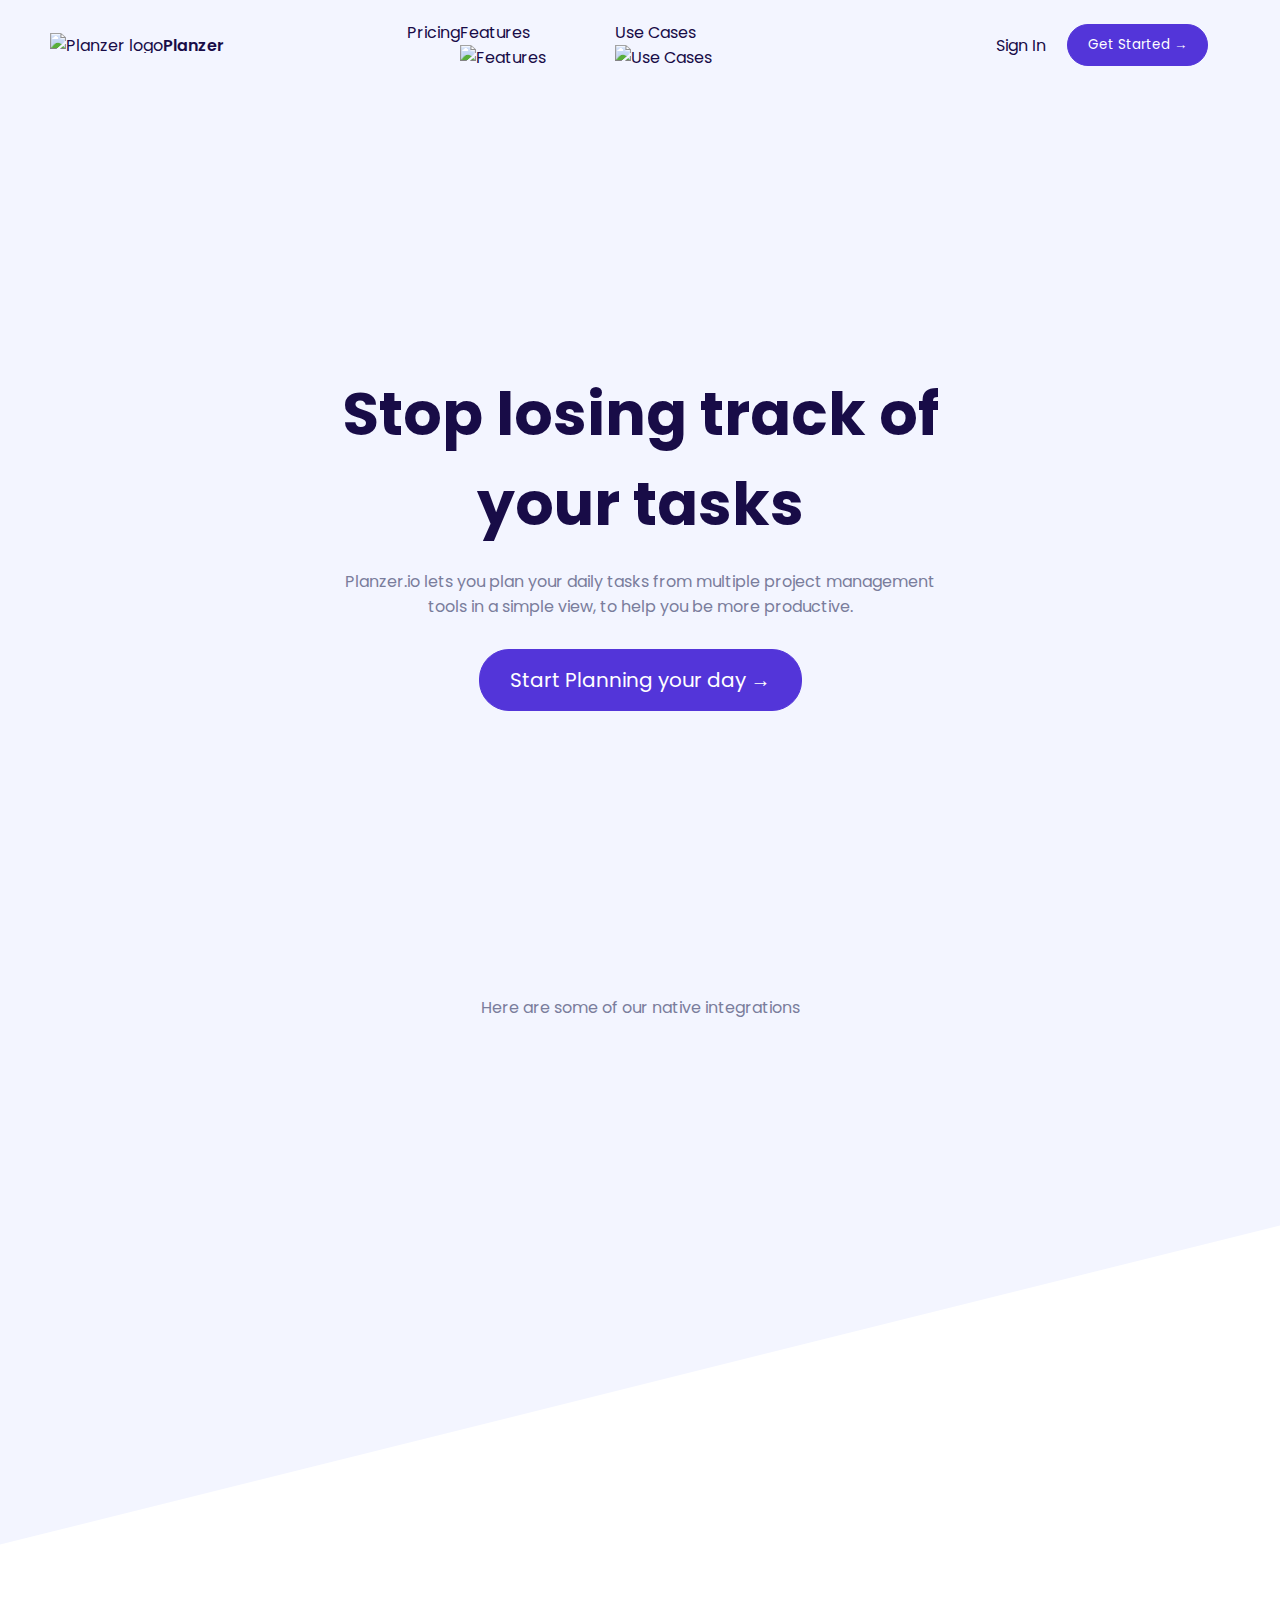
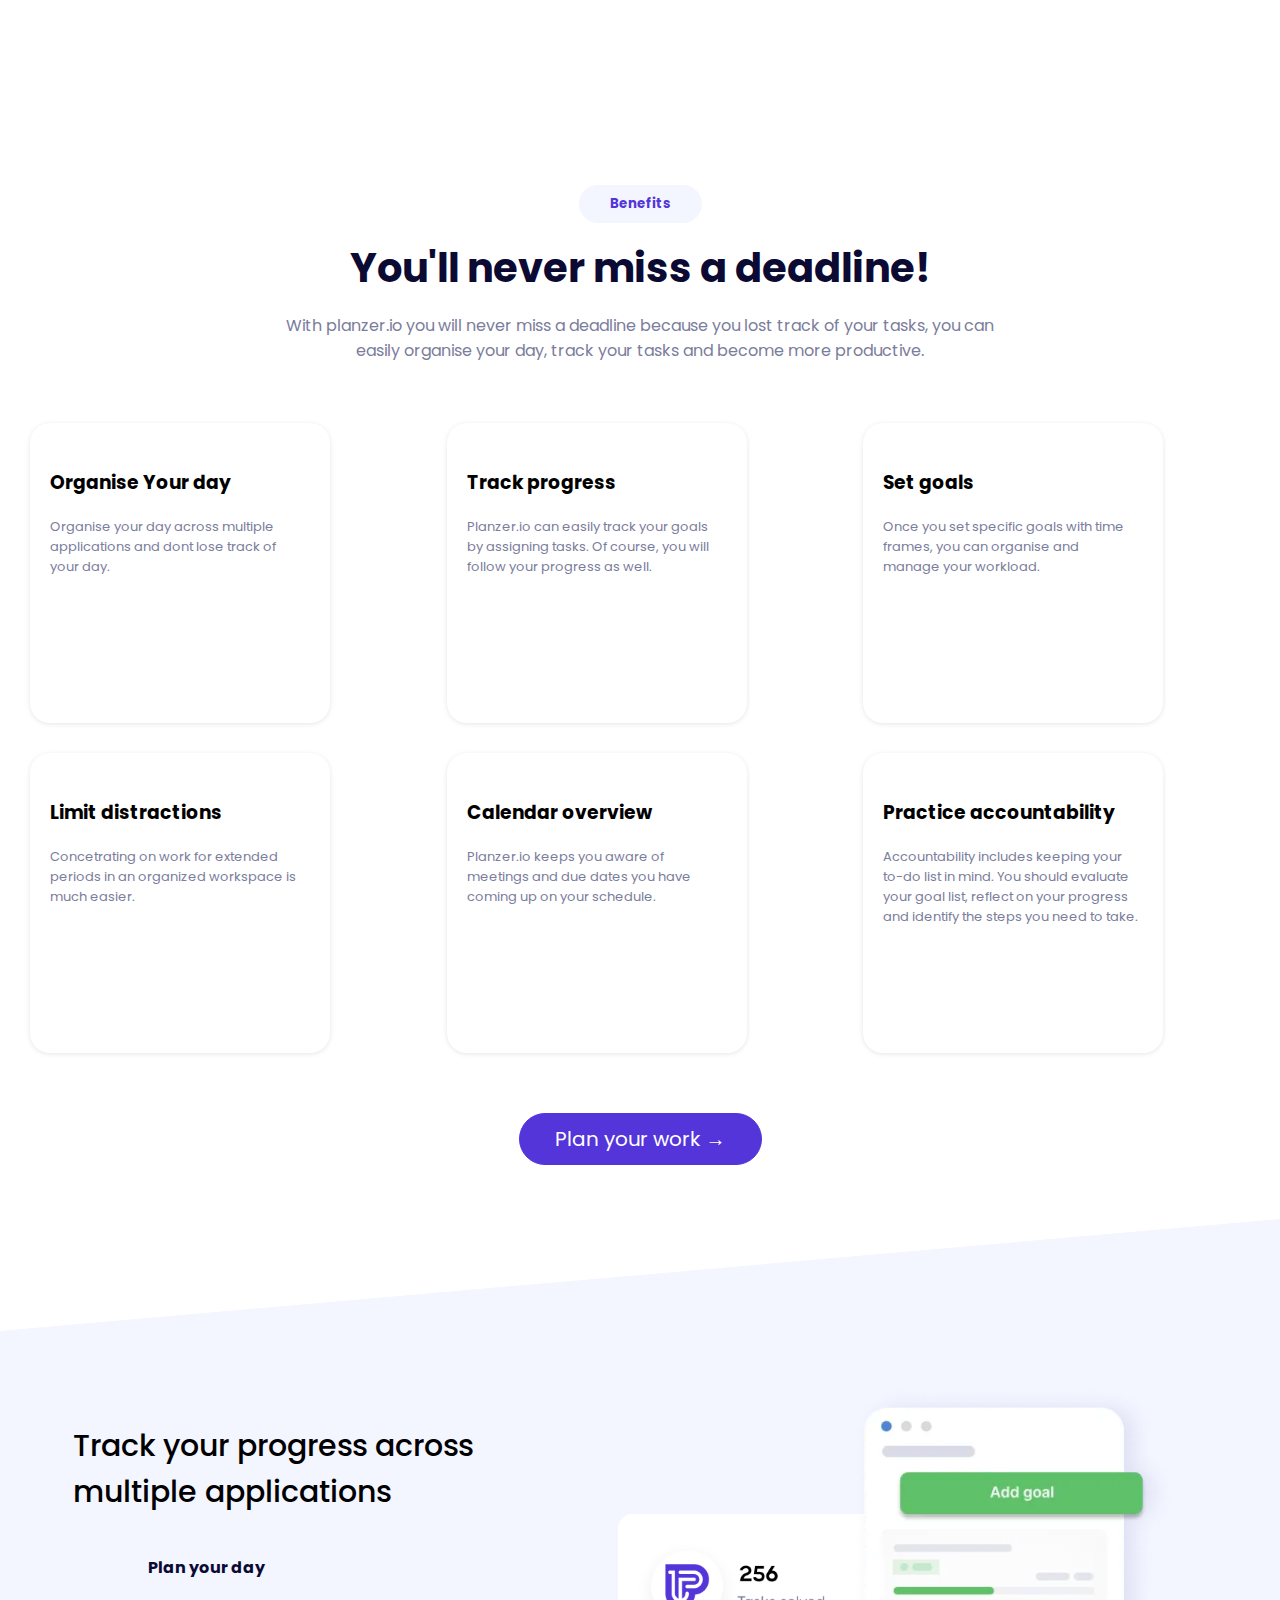
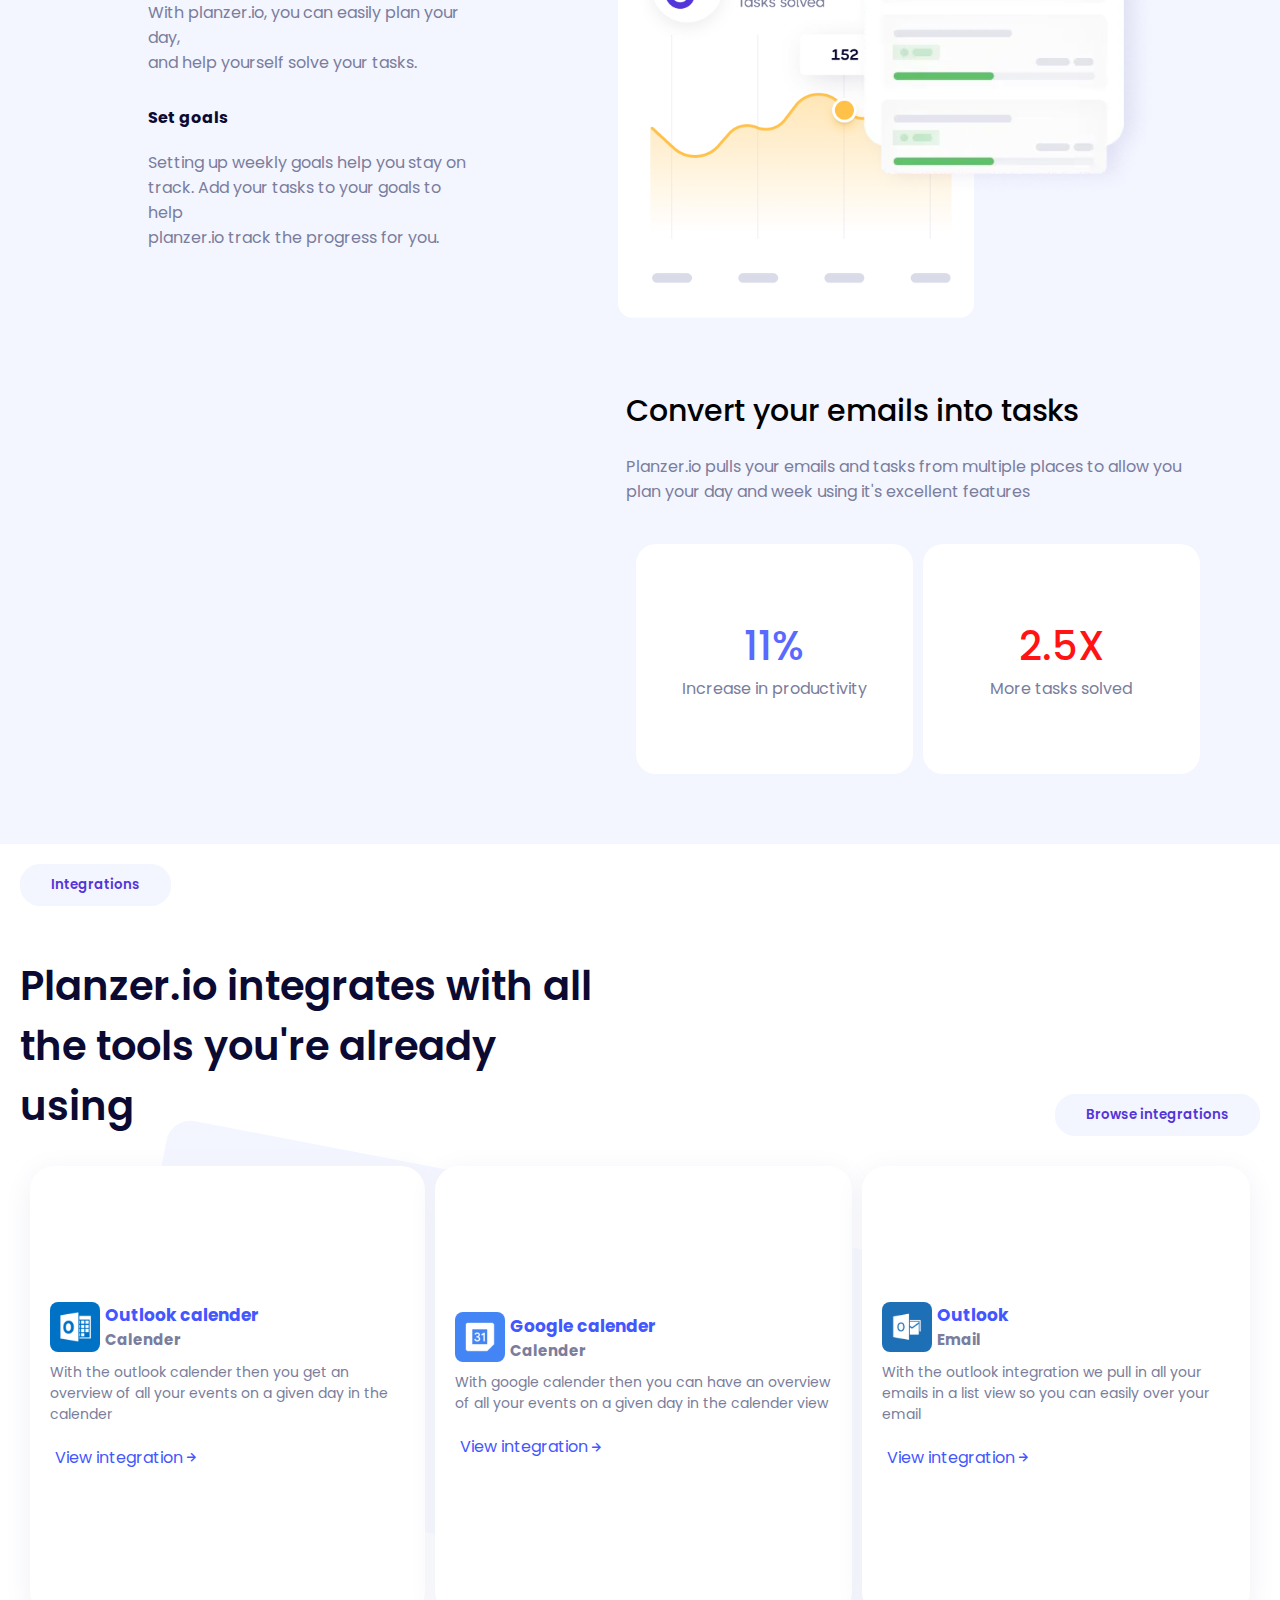
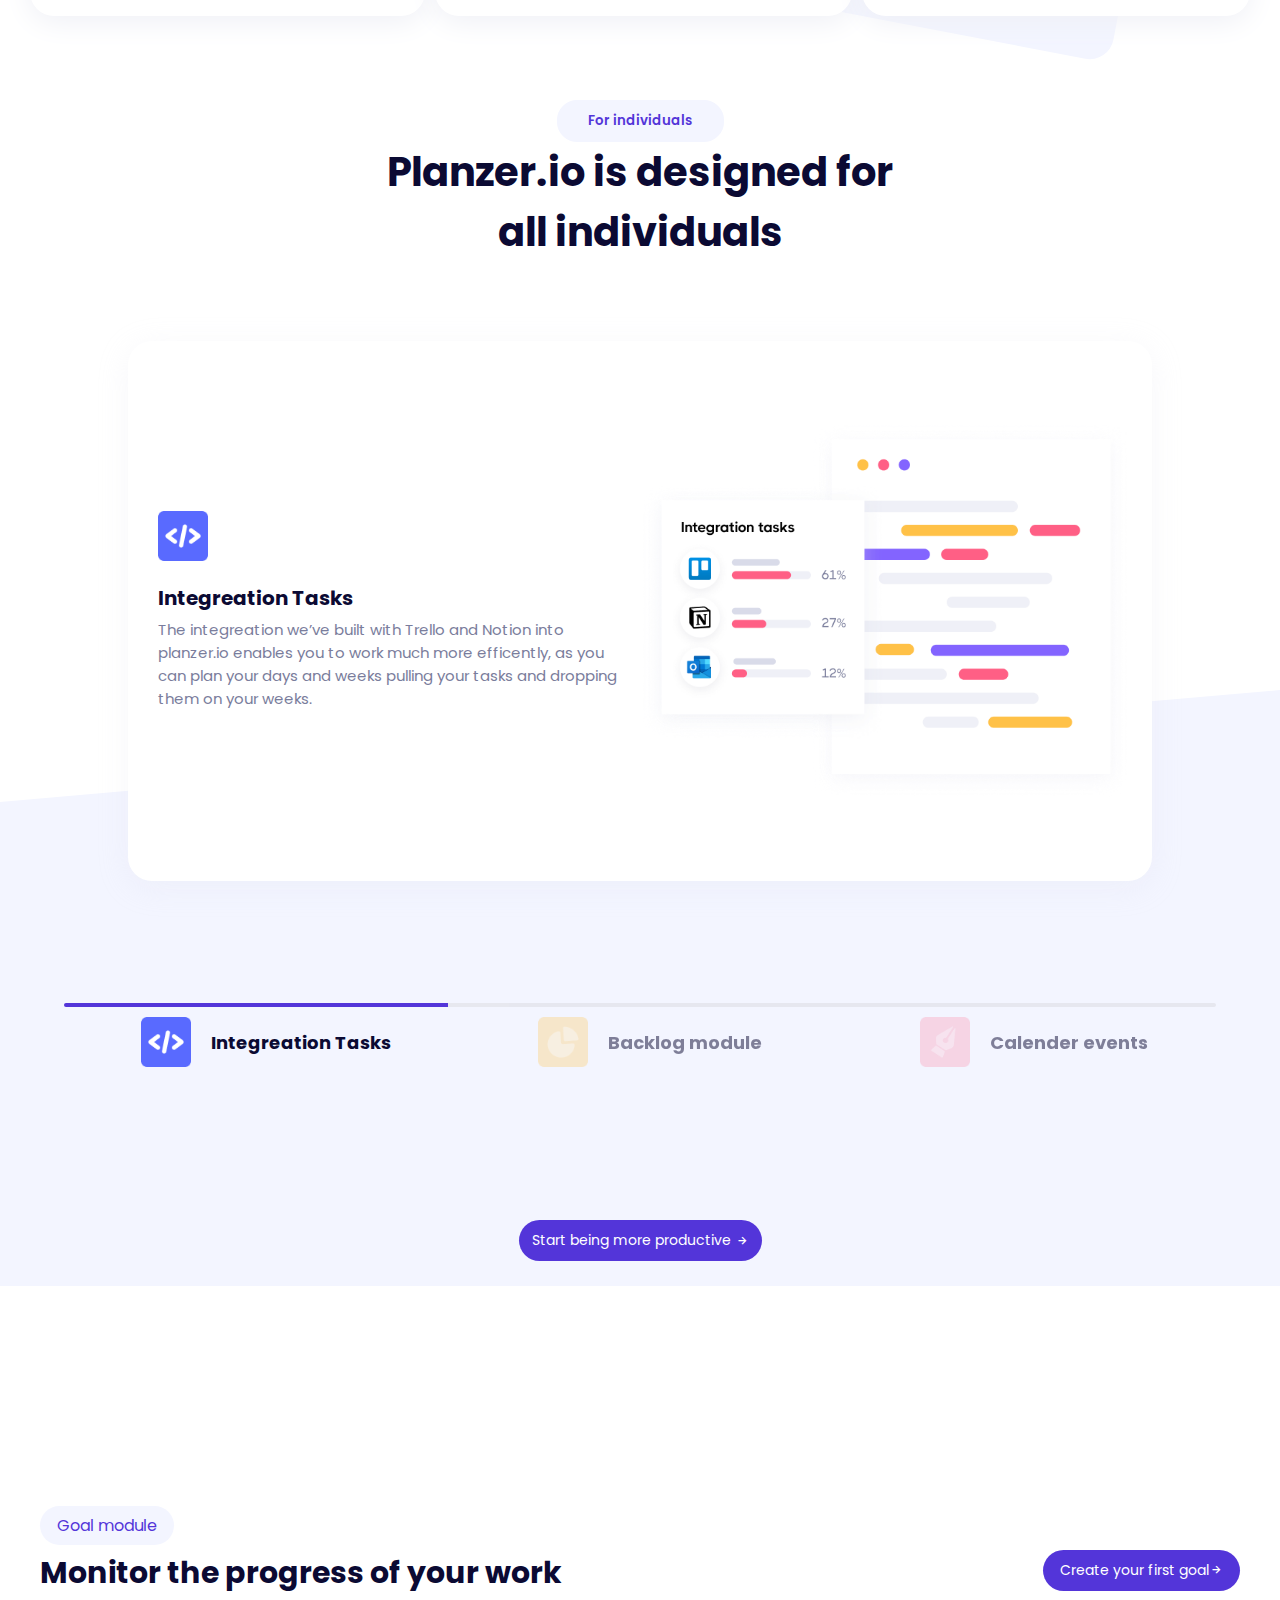
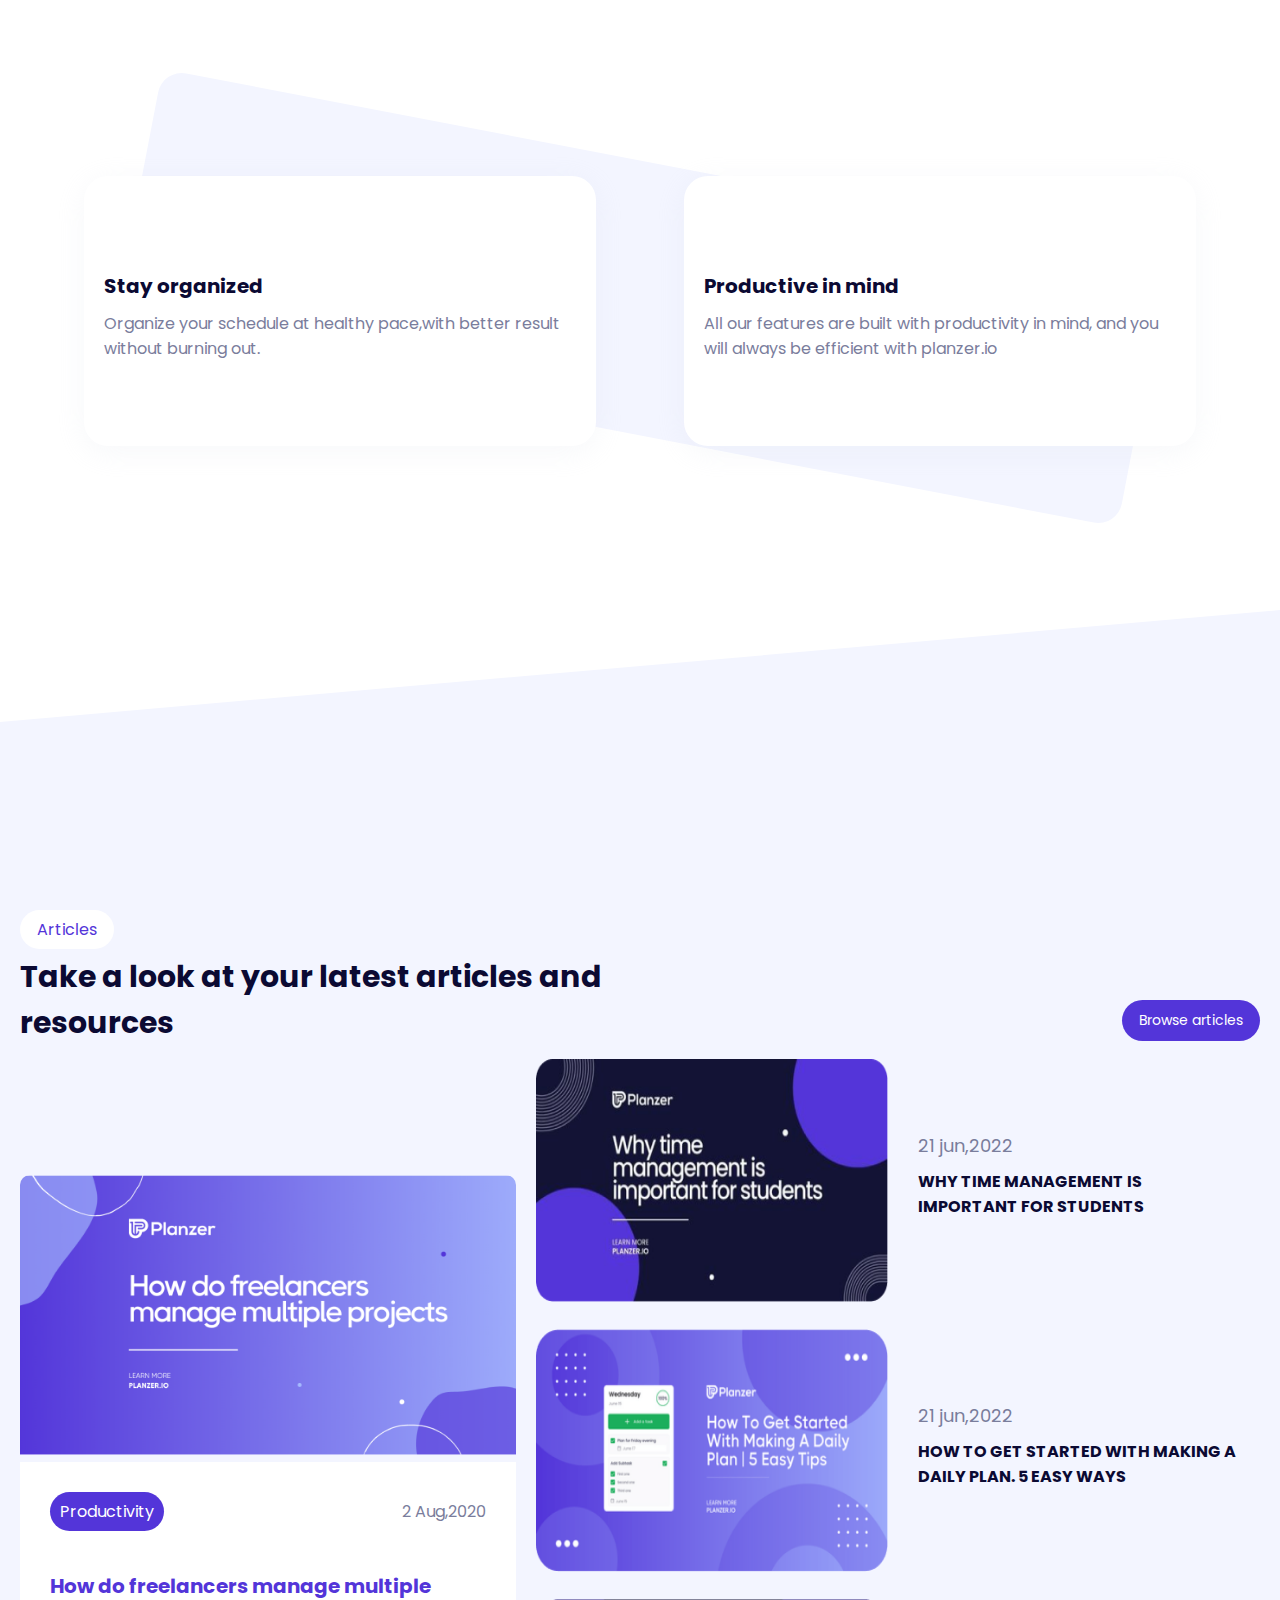
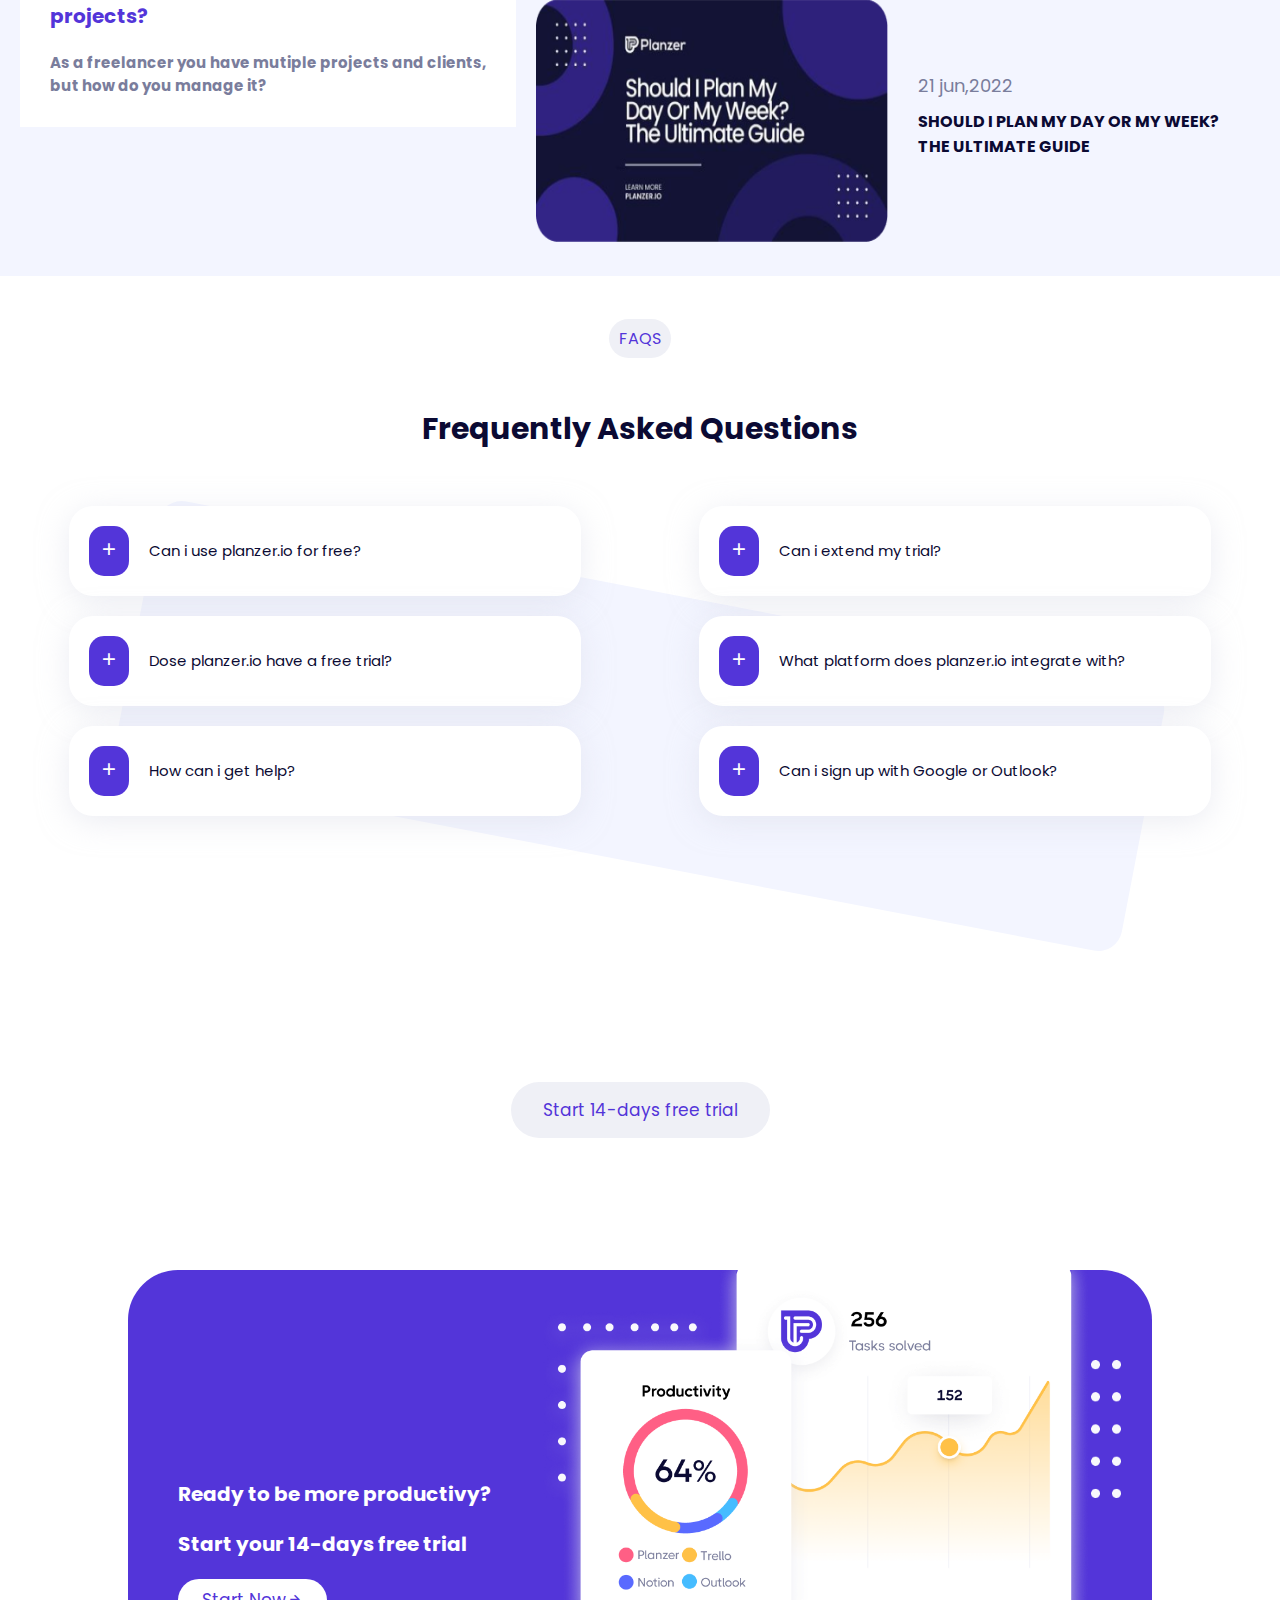
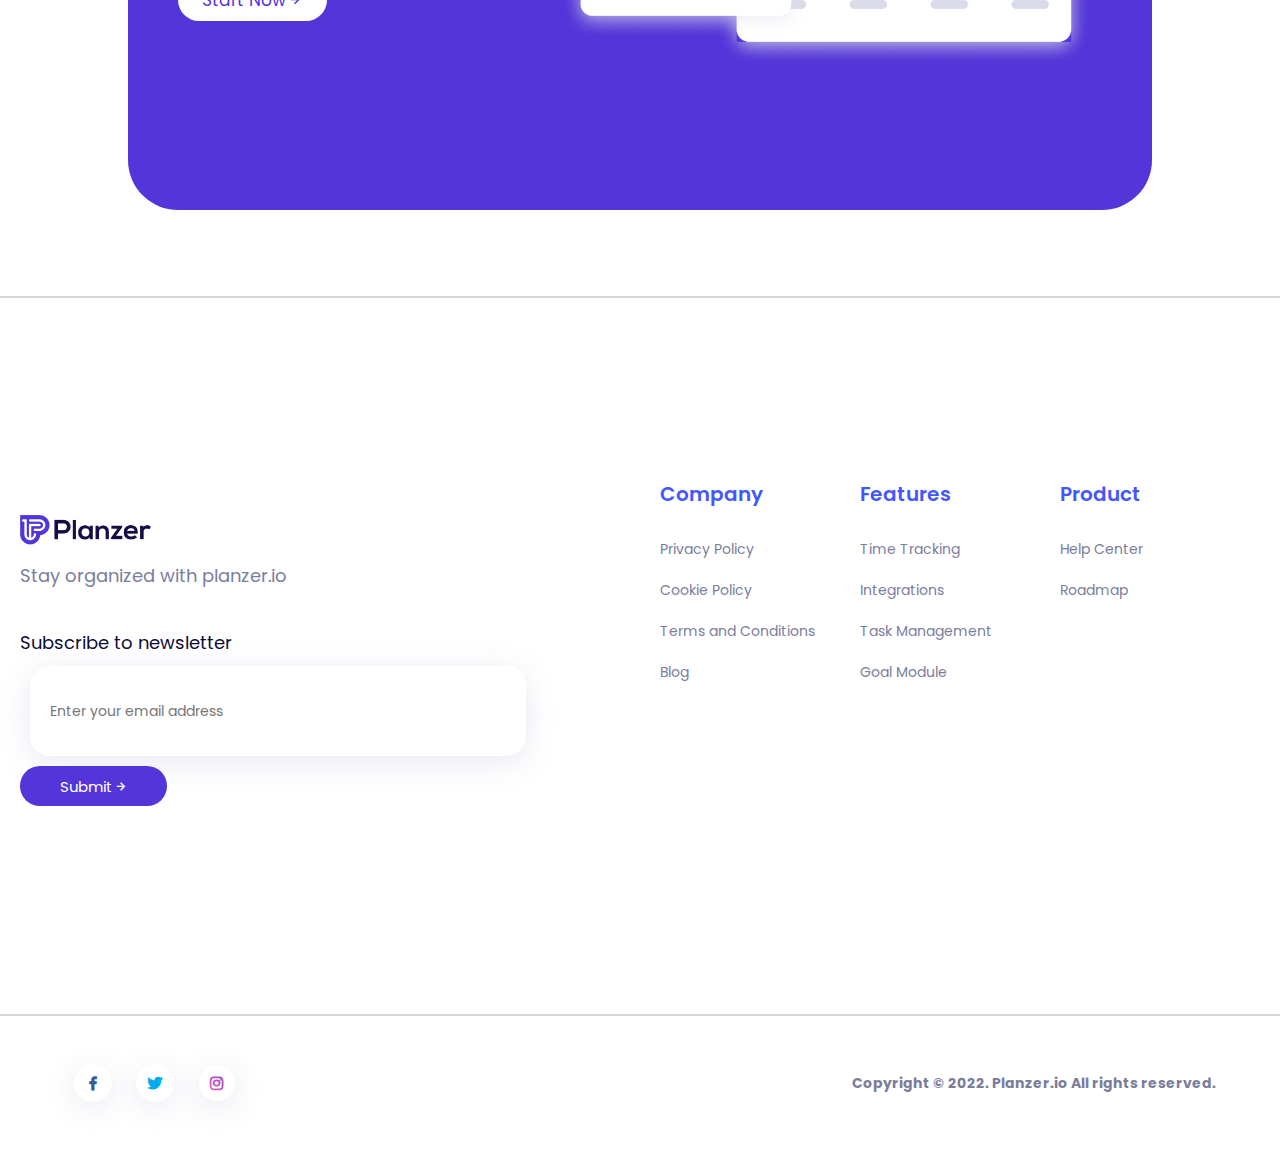
==== commit ff758c8a: "desktop view completed" ====
--- a/index.html
+++ b/index.html
@@ -177,8 +177,7 @@
                 </div>
             </div>
             <div class="top-right">
-                <img class="lower_img" src="media_icons/fourth-chart.png" alt="" />
-                <img class="higher_img" src="media_icons/fourth-list.png" alt="" />
+                <img class="lower_img" src="media_icons/Frame 2.png" alt="" />
             </div>
         </div>
         <!-- top left div ends above -->
--- a/styles.css
+++ b/styles.css
@@ -192,7 +192,7 @@
 .statistics {
     background-color: #F3F5FF;
     /* clip-path: polygon(0 0, 100% 0%, 100% 21%, 0 80%); */
-    height: 80vh;
+    min-height: 80vh;
     width: 100%;
     margin-top: -5px;
     padding-top: 10px;
@@ -386,17 +386,20 @@
 }
 
 .fourth {
-    background-color: white;
+    background-color: #F3F5FF;
     /* clip-path: polygon(0 0, 100% 0%, 100% 21%, 0 80%); */
-    height: 80vh;
+    min-height: 100vh;
     width: 100%;
     /* margin-right:2000px ; */
     margin-top: 0px;
     padding: 10px;
     position: relative;
     z-index: -2;
-}
-
+    margin-top: 20vh;
+}
+
+
+/*
 .fourth::before {
     content: "";
     width: 100%;
@@ -406,18 +409,20 @@
     background-color: #F3F5FF;
     transform: skewY(175deg);
     z-index: -2;
-    /* display: flex; */
-}
-
-.fourth::after {
+    display: flex;
+}
+
+*/
+
+.fourth::before {
     content: "";
-    height: 100rem;
-    width: 100%;
-    margin-left: 0px;
+    width: 100%;
+    height: 20vh;
     position: absolute;
-    bottom: -100rem;
+    top: -10vh;
+    left: 0;
     background-color: #F3F5FF;
-    transform: skewY(180deg);
+    transform: skewY(175deg);
     z-index: -2;
 }
 
@@ -429,7 +434,8 @@
     width: 100%;
     display: flex;
     align-items: center;
-    justify-content: center;
+    justify-content: space-around;
+    padding: 10px;
     /*
     margin-right: -1000px;
     display: inline-block;
@@ -437,9 +443,9 @@
 }
 
 .top-left h3 {
-    font-size: 40px;
+    font-size: 30px;
     font-weight: 500;
-    margin-bottom: 60px;
+    margin-bottom: 40px;
 }
 
 .fourth-flex {
@@ -449,13 +455,13 @@
 
 .fourth-flex h4 {
     color: #0B0A33;
-    margin-bottom: 40px;
+    margin-bottom: 20px;
 }
 
 .fourth-flex p {
     color: #7A7D9C;
     display: inline-block;
-    margin-bottom: 40px;
+    margin-bottom: 30px;
 }
 
 .fourth-flex img {
@@ -470,6 +476,7 @@
 .img-div img {
     margin-bottom: 100px;
     display: block;
+    width: 40px;
 }
 
 .top-left-flex {
@@ -490,15 +497,15 @@
     position: relative;*/
     width: 50%;
     display: flex;
-    flex-direction: column;
+    align-items: center;
+    justify-content: center;
 }
 
 
 /*added this .by Emmanuel*/
 
-.top-right .higher_img,
 .top-right .lower_img {
-    height: 40%;
+    width: 90%;
 }
 
 
@@ -523,14 +530,18 @@
     width: 100%;
     /* margin-right: -1000px; */
     display: flex;
+    align-items: center;
+    justify-content: space-around;
     position: relative;
+    padding: 20px;
+    margin: 30px 0;
 }
 
 .bottom-left img {
     cursor: grab;
     display: inline-block;
     /*added width to the img*/
-    width: 50vw;
+    width: 40vw;
 }
 
 .bottom-inline {
@@ -542,11 +553,11 @@
     top: 30px;
     */
     width: 50%;
-    padding: 5px;
+    padding: 10px;
 }
 
 .bottom-inline h3 {
-    font-size: 40px;
+    font-size: 30px;
     font-weight: 500;
     margin-bottom: 20px;
 }
@@ -563,12 +574,12 @@
     background-color: white;
     width: 47%;
     border-radius: 20px;
-    height: 300px;
-    display: flex;
-    justify-content: center;
-    align-items: center;
-    flex-direction: column;
-    margin-top: 70px;
+    height: 230px;
+    display: flex;
+    justify-content: center;
+    align-items: center;
+    flex-direction: column;
+    margin-top: 40px;
     margin-left: 10px;
     text-align: center;
 }
@@ -602,9 +613,6 @@
     min-height: 100vh;
     width: 100%;
     z-index: -2;
-    /*Why is this margin too much and why does it affect
-    the entire div when i change it*/
-    margin-top: 1550px;
     padding: 20px;
     position: relative;
 }
@@ -694,6 +702,10 @@
     min-height: 50vh;
     min-width: 30vw;
     margin: 0 5px;
+    display: flex;
+    flex-direction: column;
+    justify-content: center;
+    align-items: flex-start;
     padding: 20px;
 }
 
@@ -704,14 +716,14 @@
 }
 
 .card_head img {
-    width: 70px;
-    height: 70px;
+    width: 50px;
+    height: 50px;
     border-radius: 8px;
 }
 
 .card_head h1 {
     color: #4457FF;
-    font-size: 20px;
+    font-size: 17px;
     display: flex;
     flex-direction: column;
     margin: 0 5px;
@@ -719,22 +731,25 @@
 
 .card_head h1 span {
     color: #7A7D9C;
-    font-size: 18px;
+    font-size: 15px;
 }
 
 .card p {
     color: #7A7D9C;
-    font-size: 16px;
+    font-size: 14px;
     margin: 10px 0;
 }
 
 .card a {
     color: #4457FF;
-    font-size: 18px;
+    font-size: 16px;
     padding: 10px 5px;
     text-decoration: none;
     cursor: pointer;
     z-index: 10;
+    display: flex;
+    align-items: center;
+    justify-content: center;
 }
 
 .for_individuals {
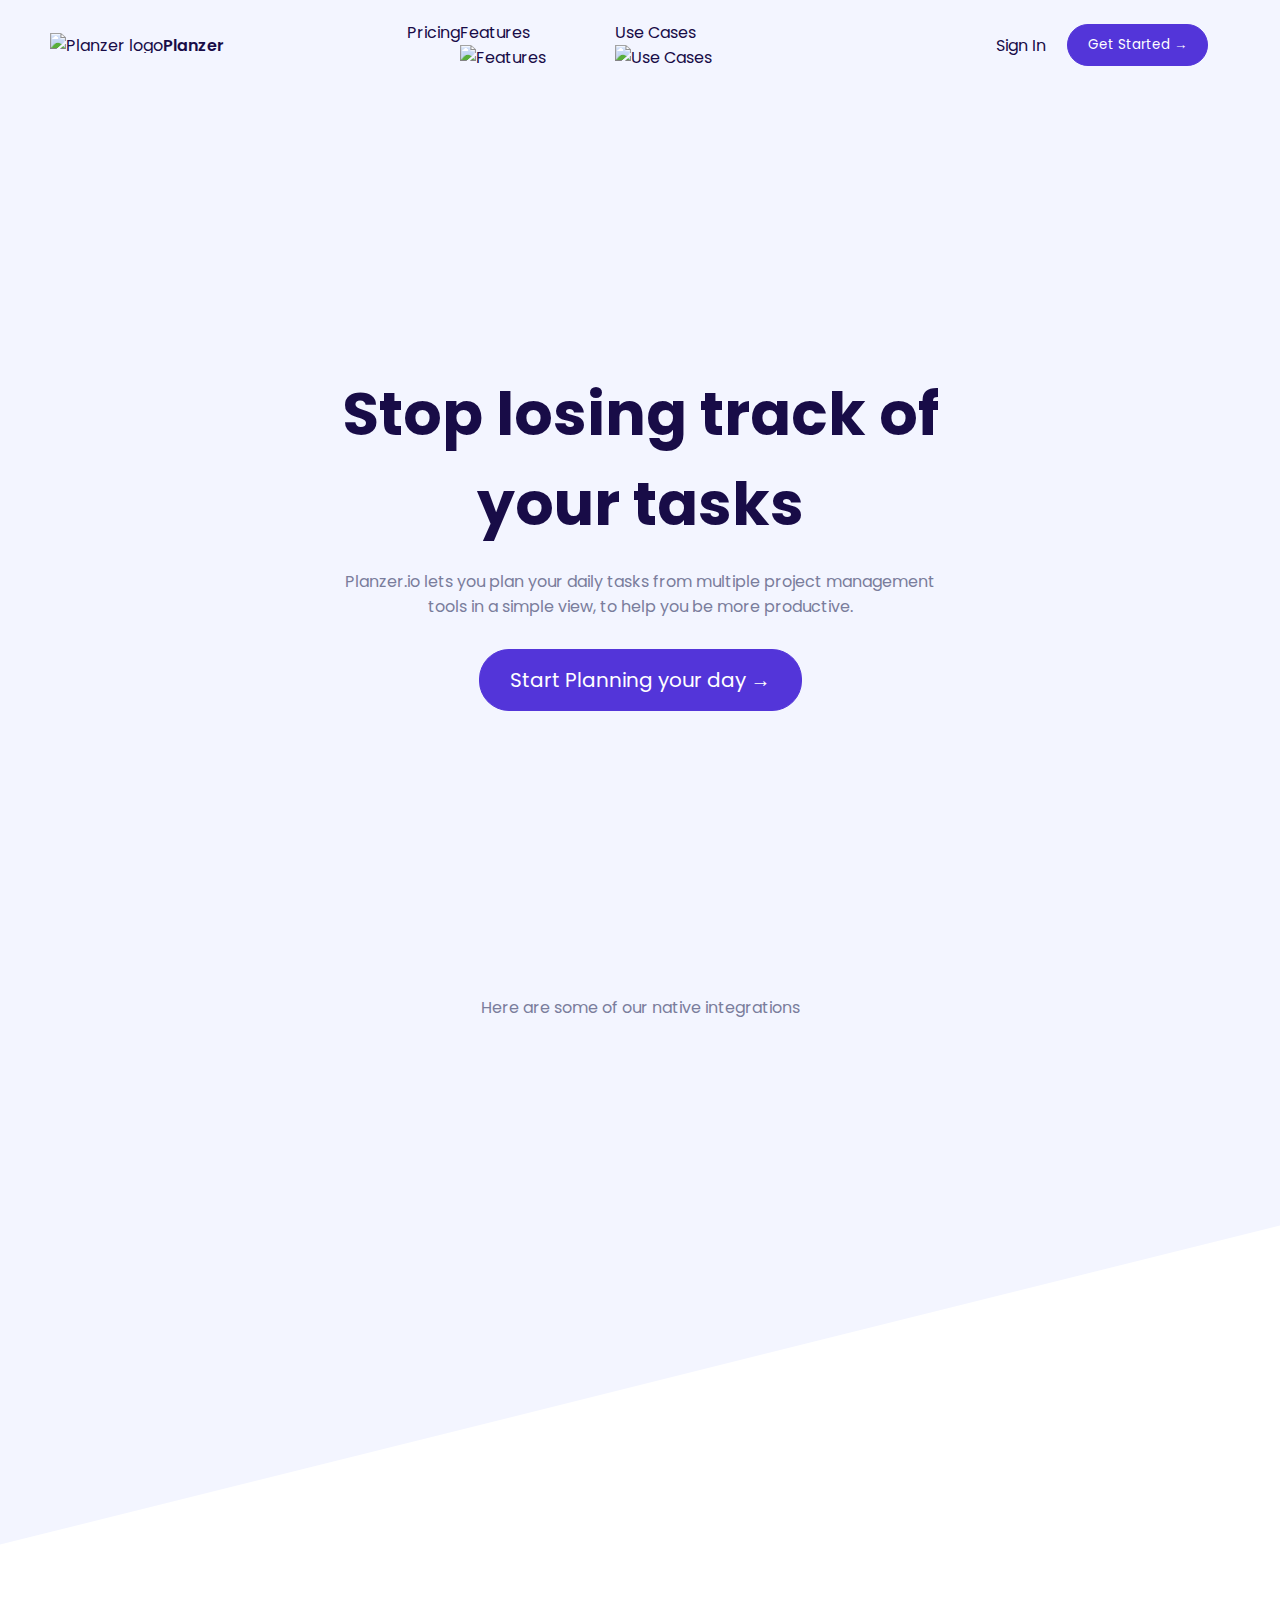
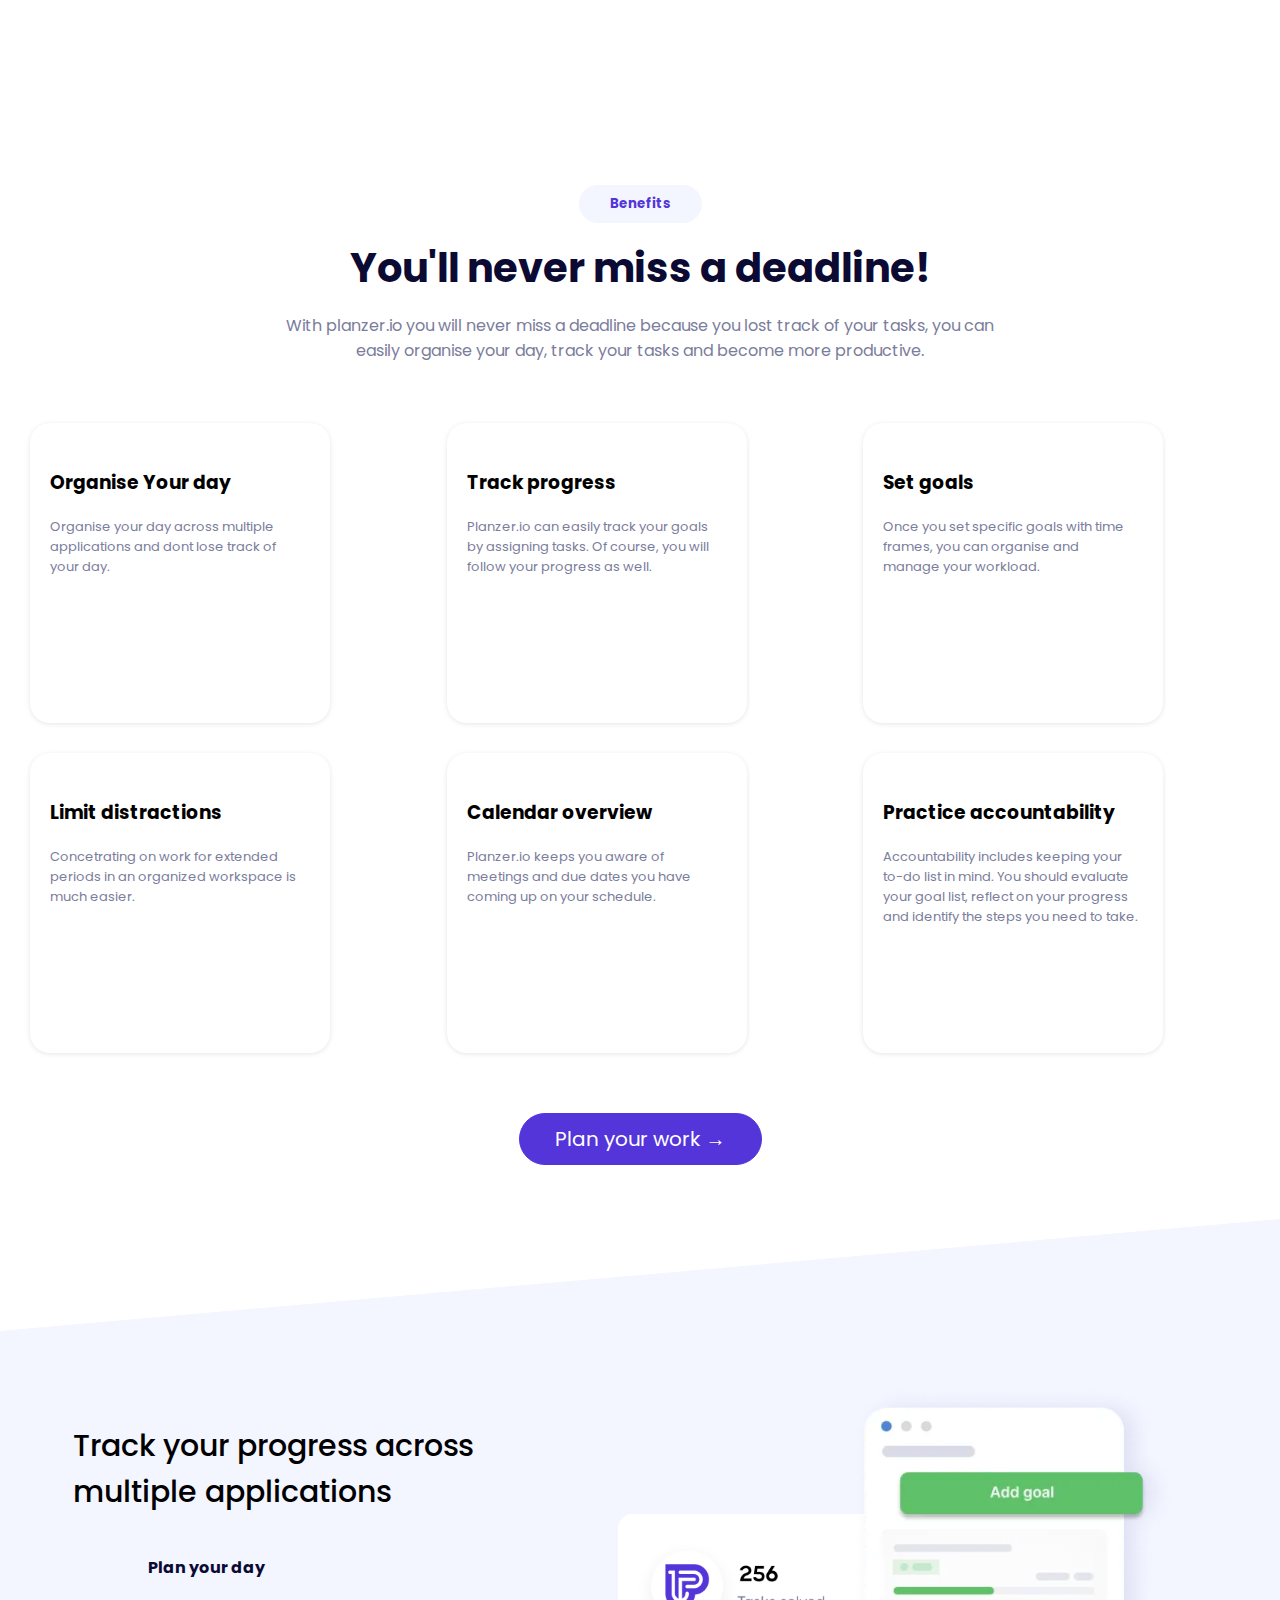
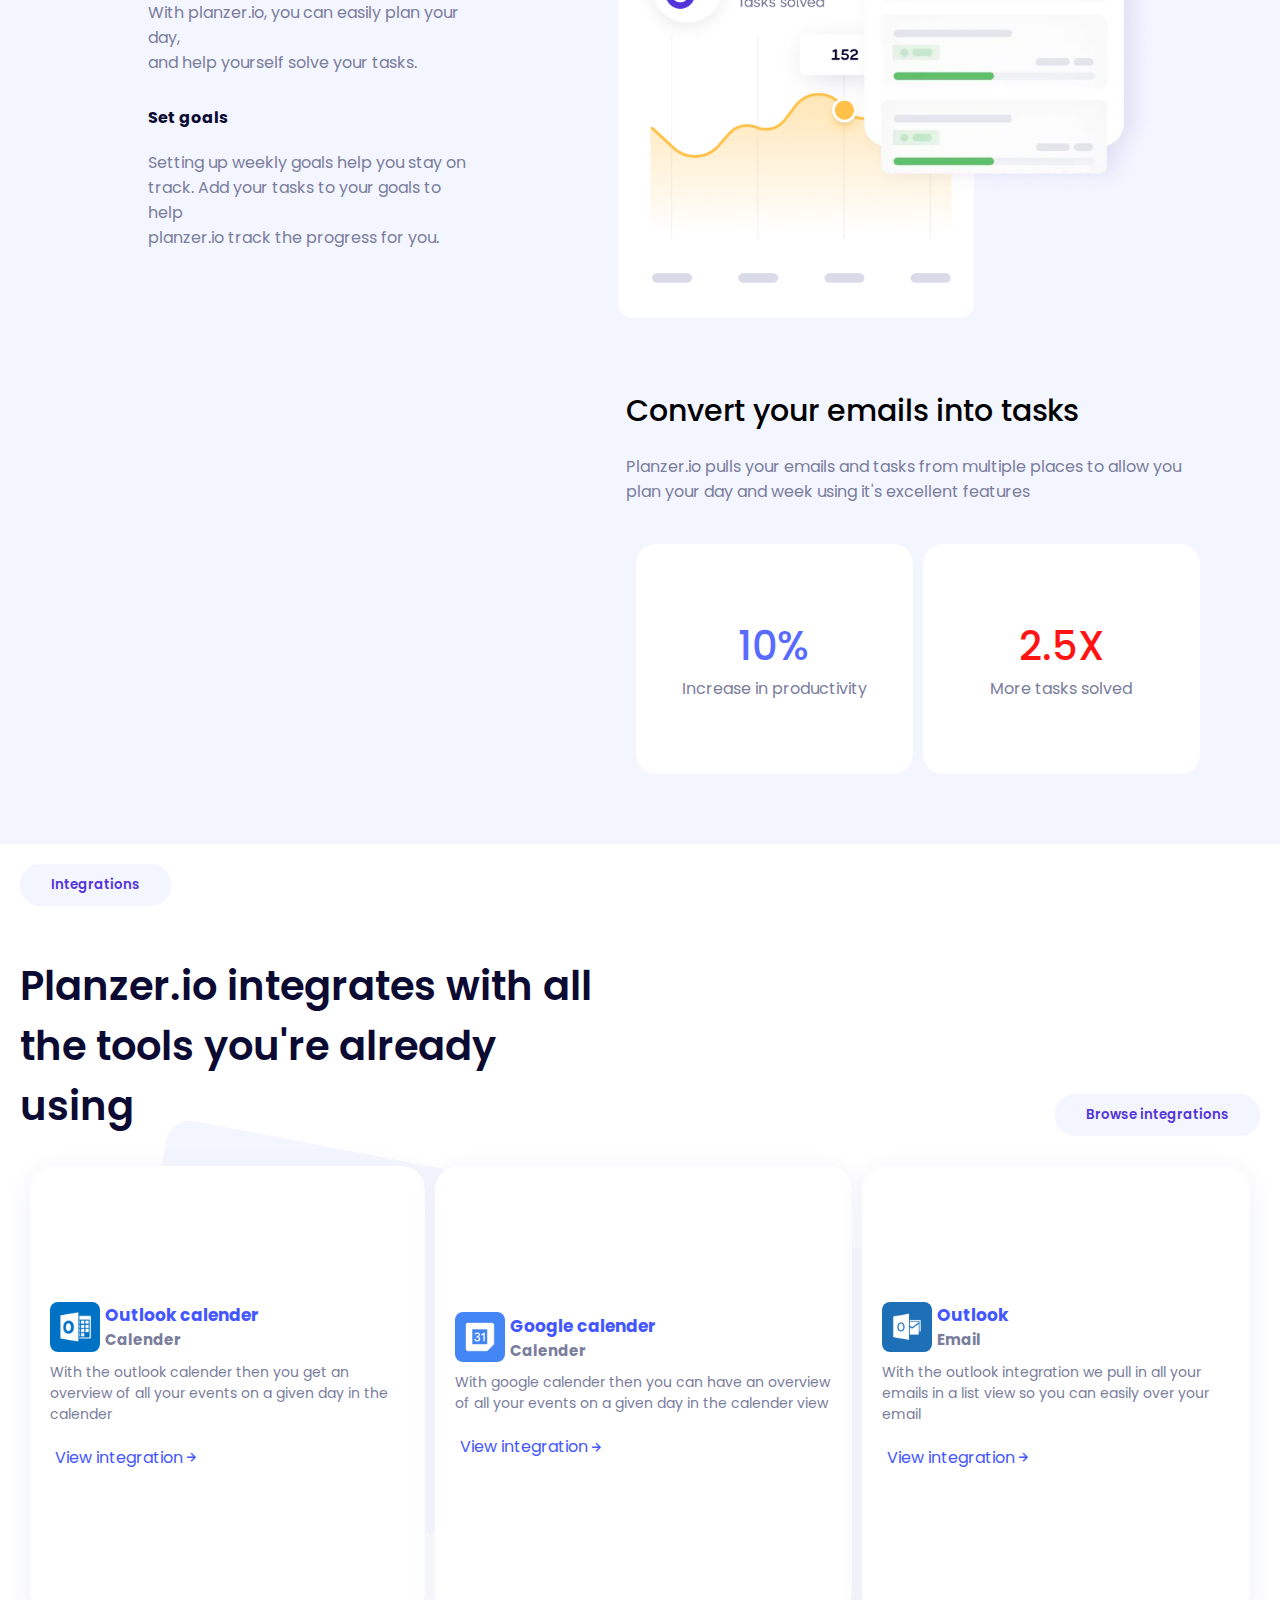
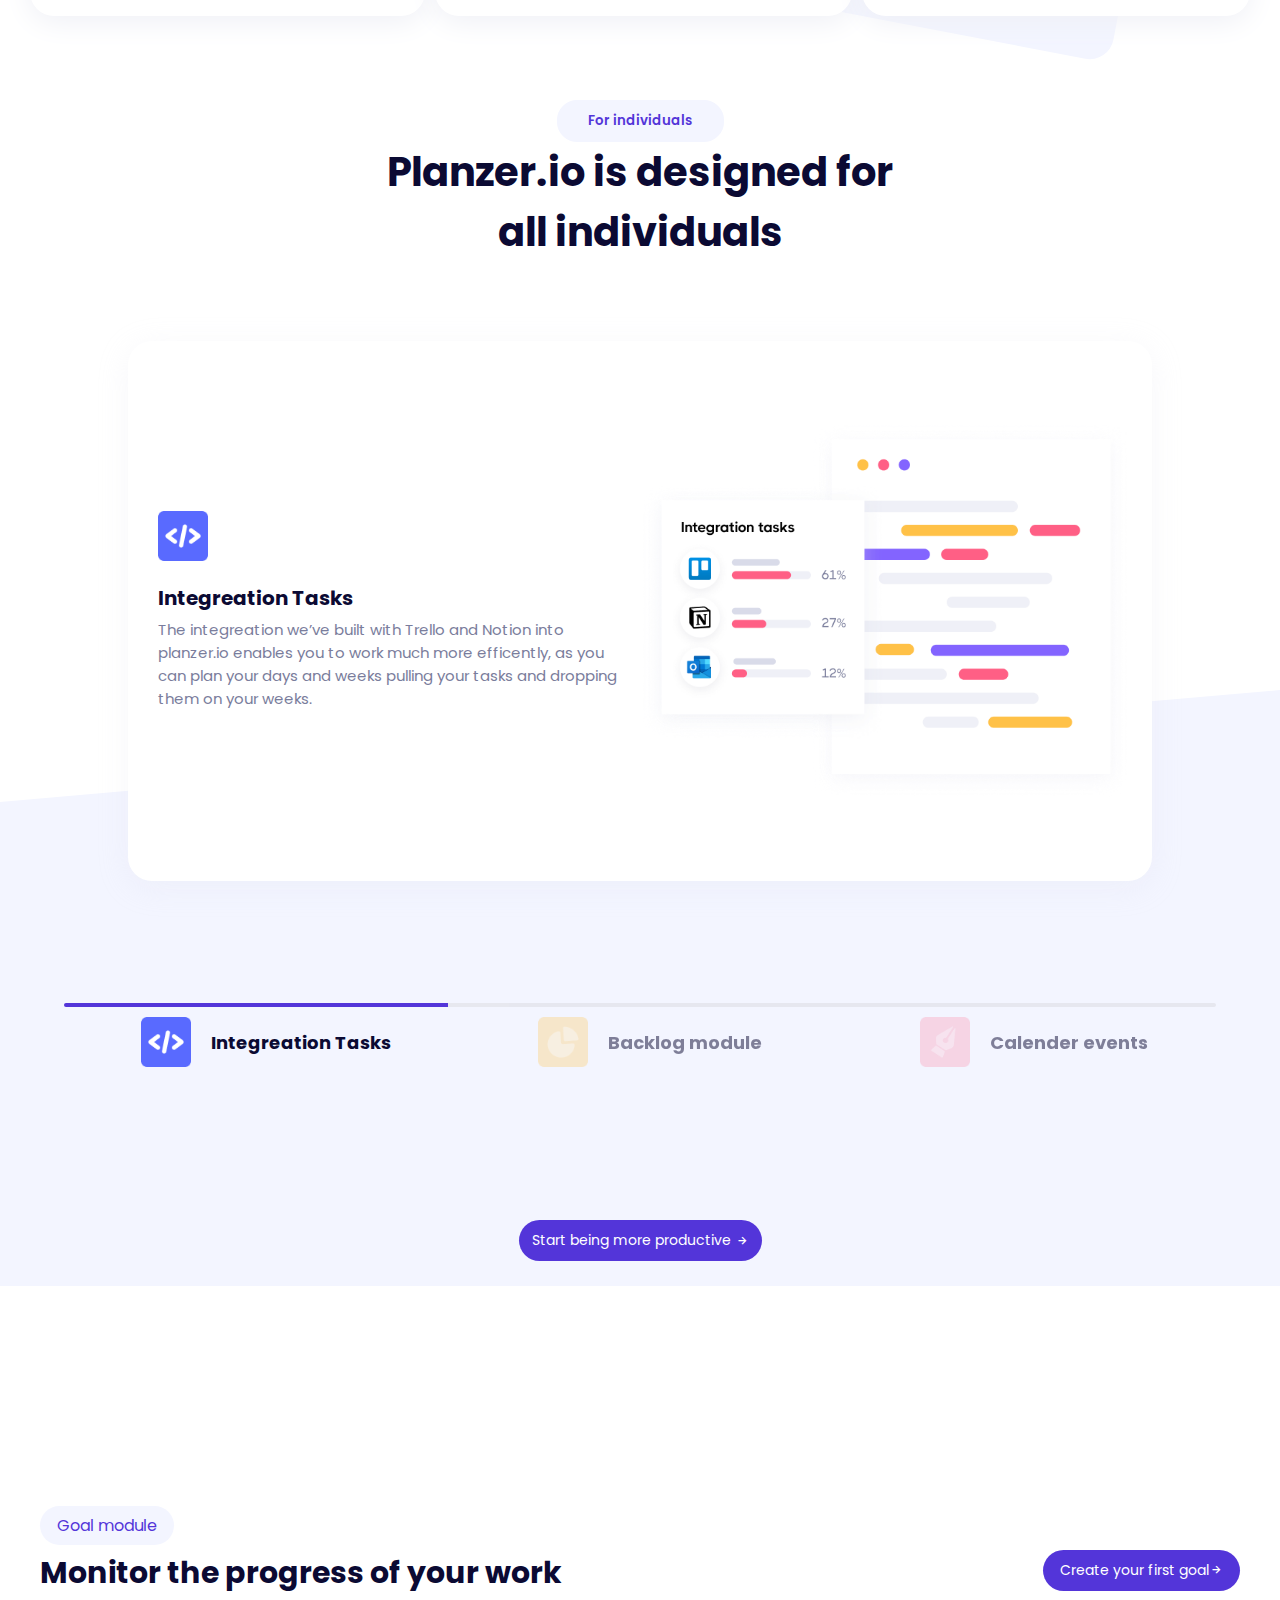
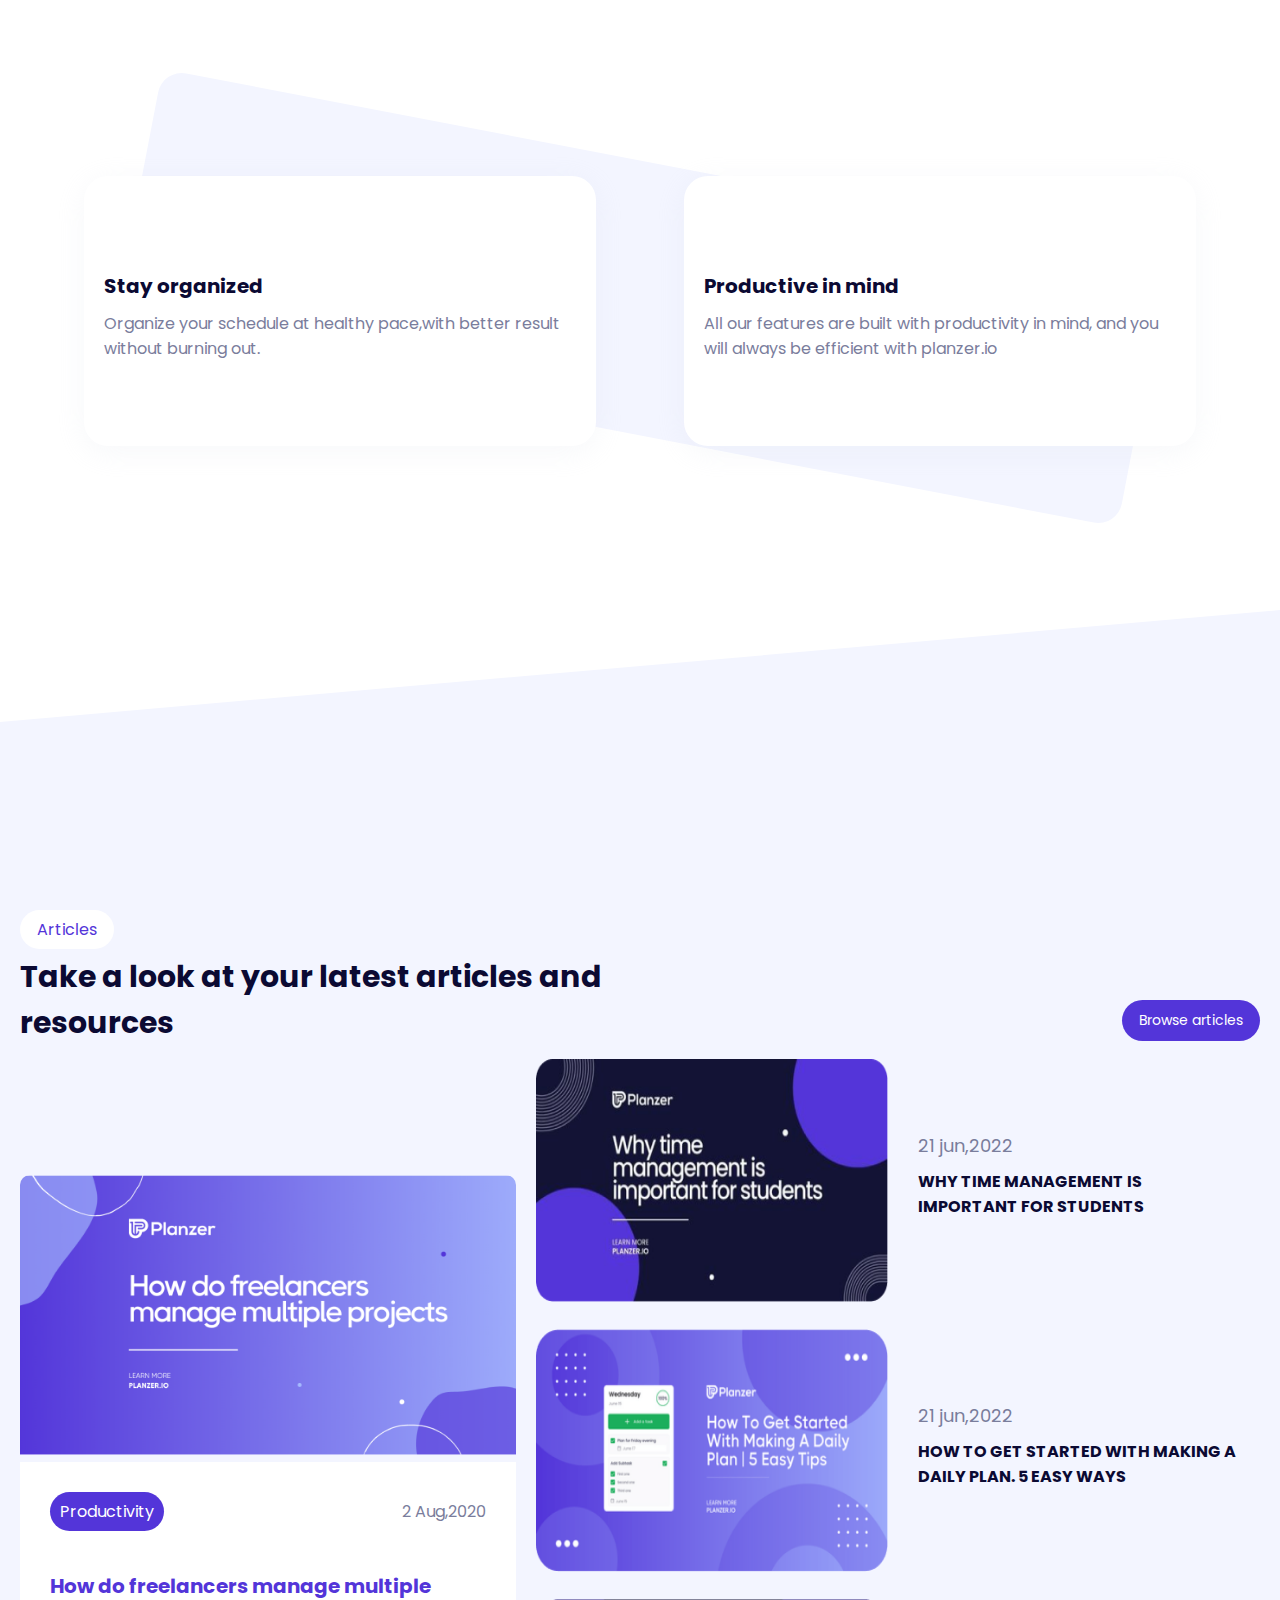
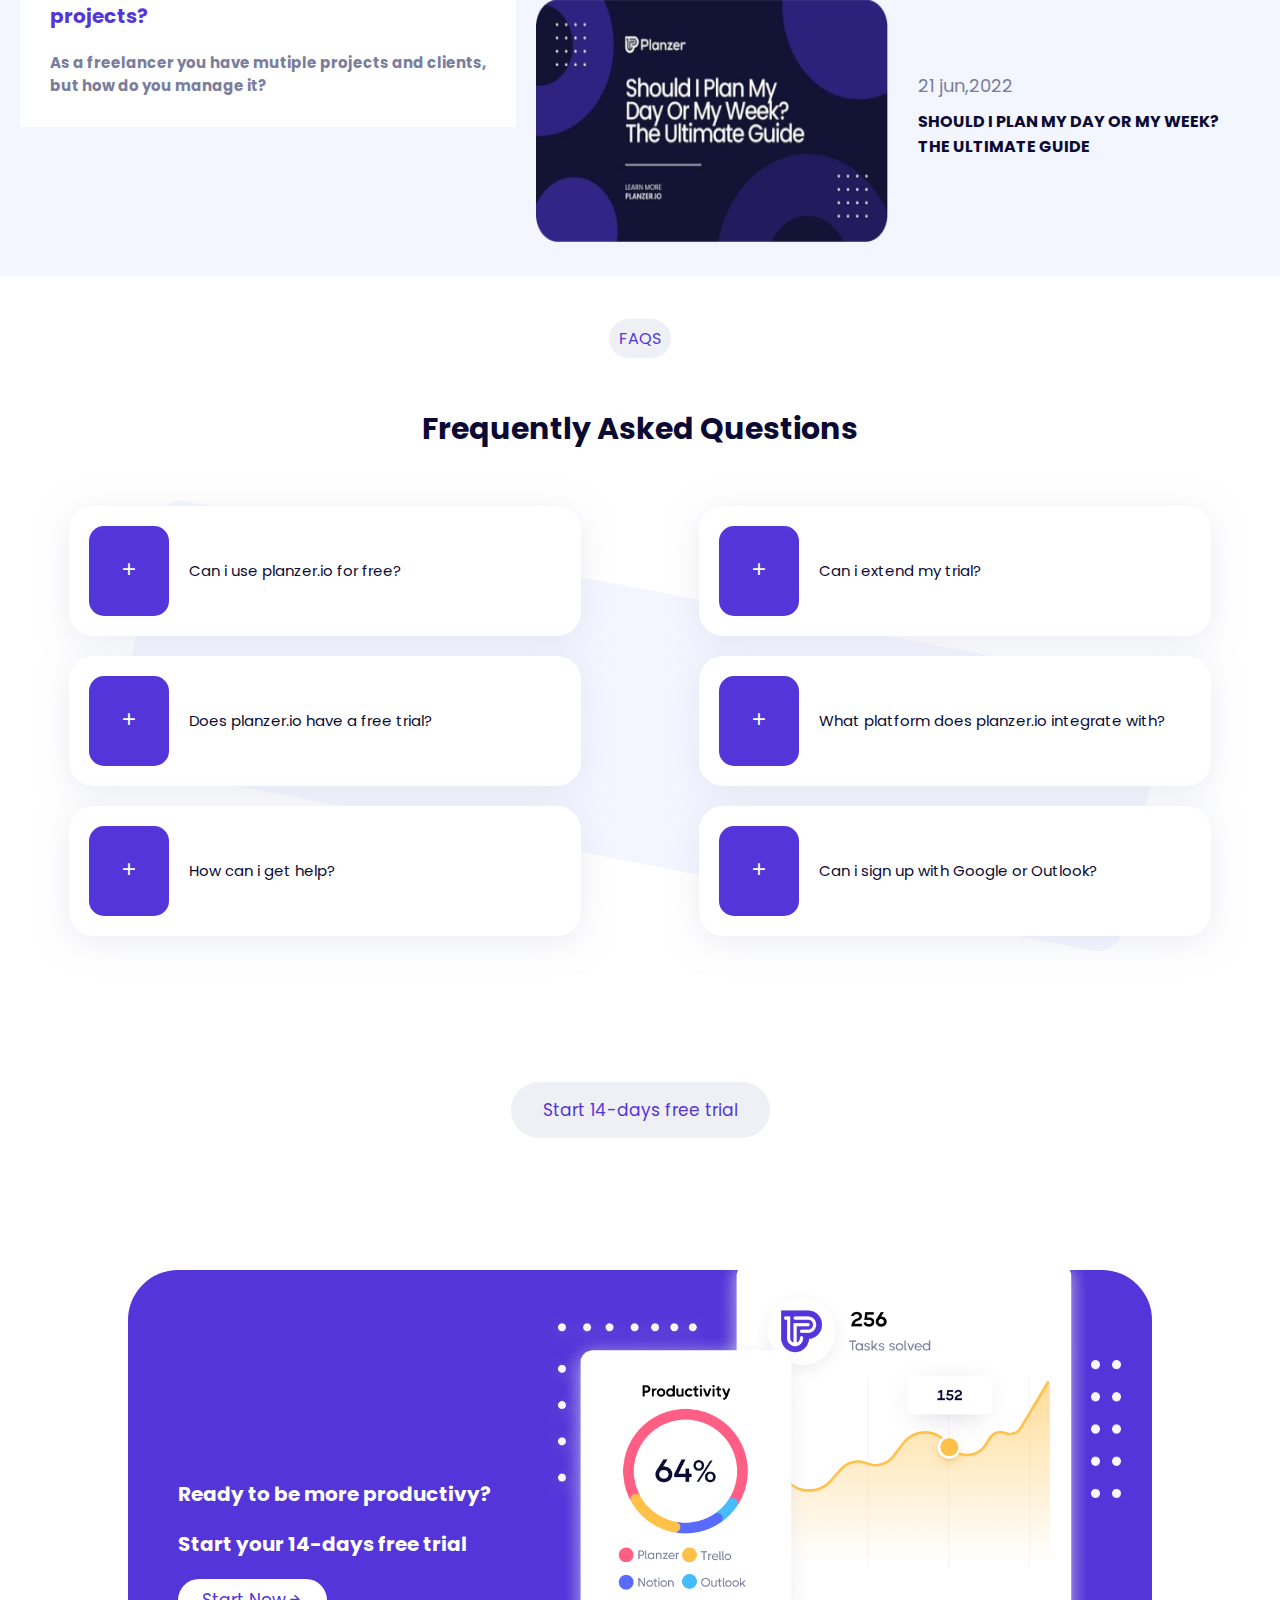
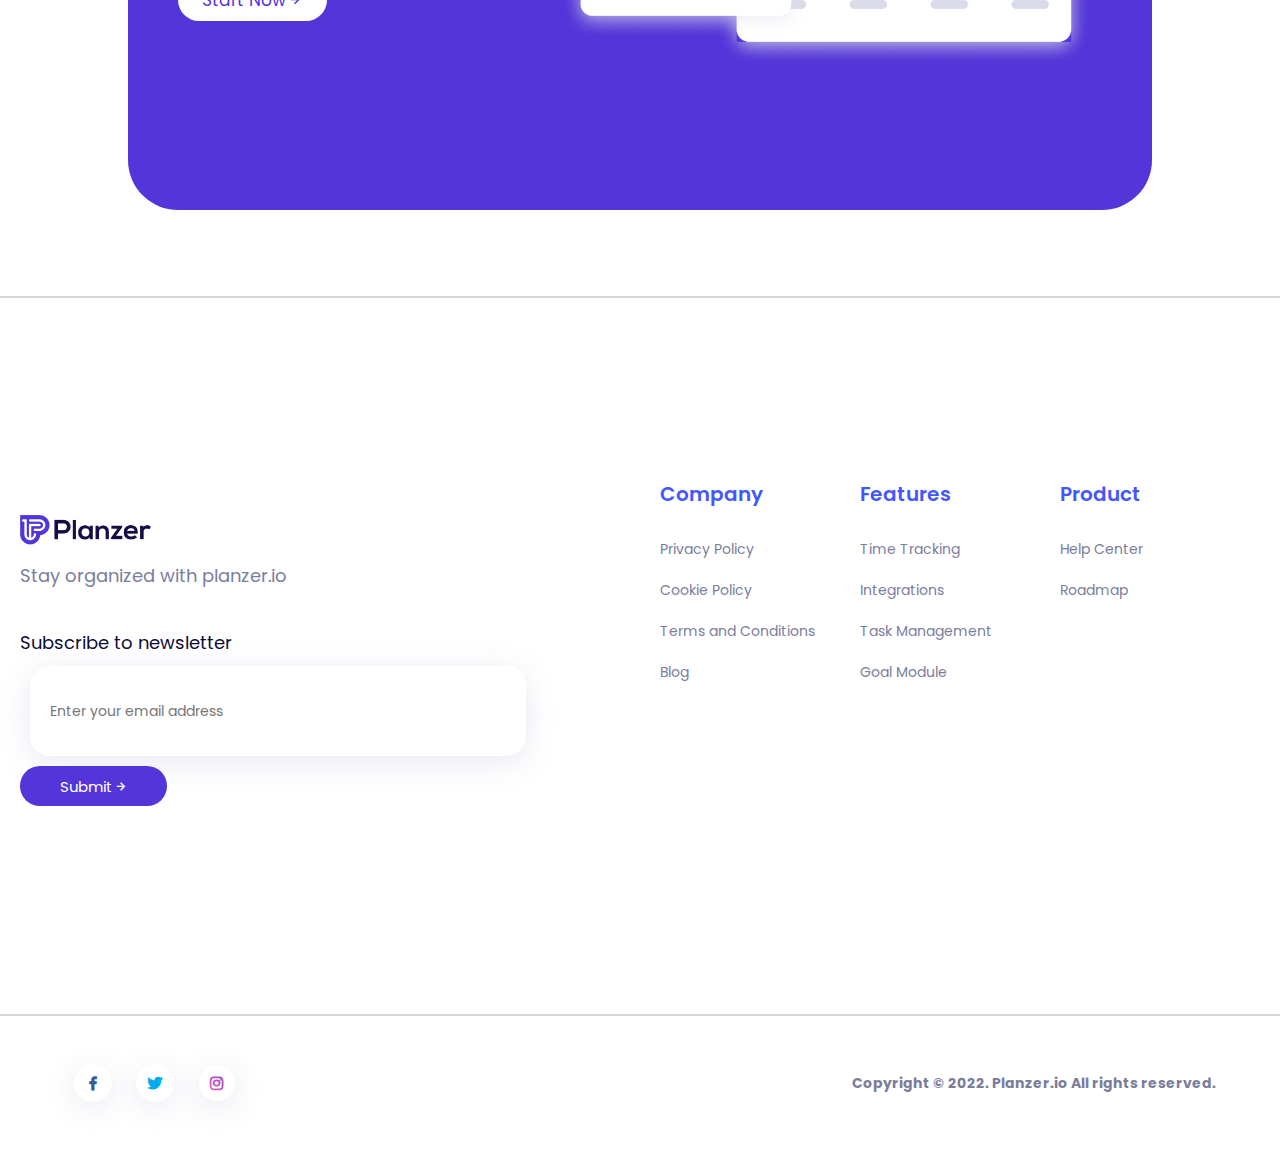
==== commit 5fc5c8d1: "animation with js" ====
--- a/index.html
+++ b/index.html
@@ -369,30 +369,36 @@
             <button>FAQS</button>
             <h1>Frequently Asked Questions</h1>
         </div>
-        <div class="questions">
-            <div class="question">
-                <button><i class="bx bx-plus"></i></button>
-                <p>Can i use planzer.io for free?</p>
-            </div>
-            <div class="question">
-                <button><i class="bx bx-plus"></i></button>
-                <p>Can i extend my trial?</p>
-            </div>
-            <div class="question">
-                <button><i class="bx bx-plus"></i></button>
-                <p>Dose planzer.io have a free trial?</p>
-            </div>
-            <div class="question">
-                <button><i class="bx bx-plus"></i></button>
-                <p>What platform does planzer.io integrate with?</p>
-            </div>
-            <div class="question">
-                <button><i class="bx bx-plus"></i></button>
-                <p>How can i get help?</p>
-            </div>
-            <div class="question">
-                <button><i class="bx bx-plus"></i></button>
-                <p>Can i sign up with Google or Outlook?</p>
+        <div class="questions" id="qs">
+            <div class="question" id="question">
+                <button class="button" id="button"><i class="bx bx-plus" id="bt_open" onclick="queastionsControl()"></i><i class="bx bx-x" id="bt_close" onclick="queastionsControlclose()"></i></button>
+                <p class="quest" id="quest">Can i use planzer.io for free?</p>
+                <p class="answer" id="answer">Sure! But you'll have to be registered</p>
+            </div>
+            <div class="question" id="question2">
+                <button class="button" id="button2"><i class="bx bx-plus" id="bt_open2" onclick="queastionsControl2()"></i><i class="bx bx-x" id="bt_close2" onclick="queastionsControlclose2()"></i></button>
+                <p class="quest" id="quest2">Can i extend my trial?</p>
+                <p class="answer" id="answer2">Yes, But at a cost</p>
+            </div>
+            <div class="question" id="question3">
+                <button class="button" id="button3"><i class="bx bx-plus" id="bt_open3" onclick="queastionsControl3()"></i><i class="bx bx-x" id="bt_close3" onclick="queastionsControlclose3()"></i></button>
+                <p class="quest" id="quest3">Does planzer.io have a free trial?</p>
+                <p class="answer" id="answer3">Yes, We Do offer free trails</p>
+            </div>
+            <div class="question" id="question4">
+                <button class="button" id="button4"><i class="bx bx-plus" id="bt_open4" onclick="queastionsControl4()"></i><i class="bx bx-x" id="bt_close4" onclick="queastionsControlclose4()"></i></button>
+                <p class="quest" id="quest4">What platform does planzer.io integrate with?</p>
+                <p class="answer" id="answer4">Ask Google</p>
+            </div>
+            <div class="question" id="question5">
+                <button class="button" id="button5"><i class="bx bx-plus" id="bt_open5" onclick="queastionsControl5()"></i><i class="bx bx-x" id="bt_close5" onclick="queastionsControlclose5()"></i></button>
+                <p class="quest" id="quest5">How can i get help?</p>
+                <p class="answer" id="answer5">By asking Google</p>
+            </div>
+            <div class="question" id="question6">
+                <button class="button" id="button6"><i class="bx bx-plus" id="bt_open6" onclick="queastionsControl6()"></i><i class="bx bx-x" id="bt_close6" onclick="queastionsControlclose6()"></i></button>
+                <p class="quest" id="quest6">Can i sign up with Google or Outlook?</p>
+                <p class="answer" id="answer6">Yes you can</p>
             </div>
         </div>
     </section>
--- a/styles.css
+++ b/styles.css
@@ -1200,7 +1200,7 @@
 }
 
 .question button {
-    padding: 10px;
+    padding: 30px;
     color: #FFFFFF;
     border: none;
     outline: none;
@@ -1209,11 +1209,28 @@
     margin: 0 20px 0 0;
     font-size: 20px;
     cursor: pointer;
+    animation: 2s fontSize infinite;
+}
+
+@keyframes fontSize {
+    from {}
+    to {}
 }
 
 .question p {
     color: #0B0A33;
     font-size: 15px;
+}
+
+#quest {}
+
+.question .answer {
+    display: none;
+    color: #FFFFFF;
+}
+
+.question button .bx-x {
+    display: none;
 }
 
 .free_trail {
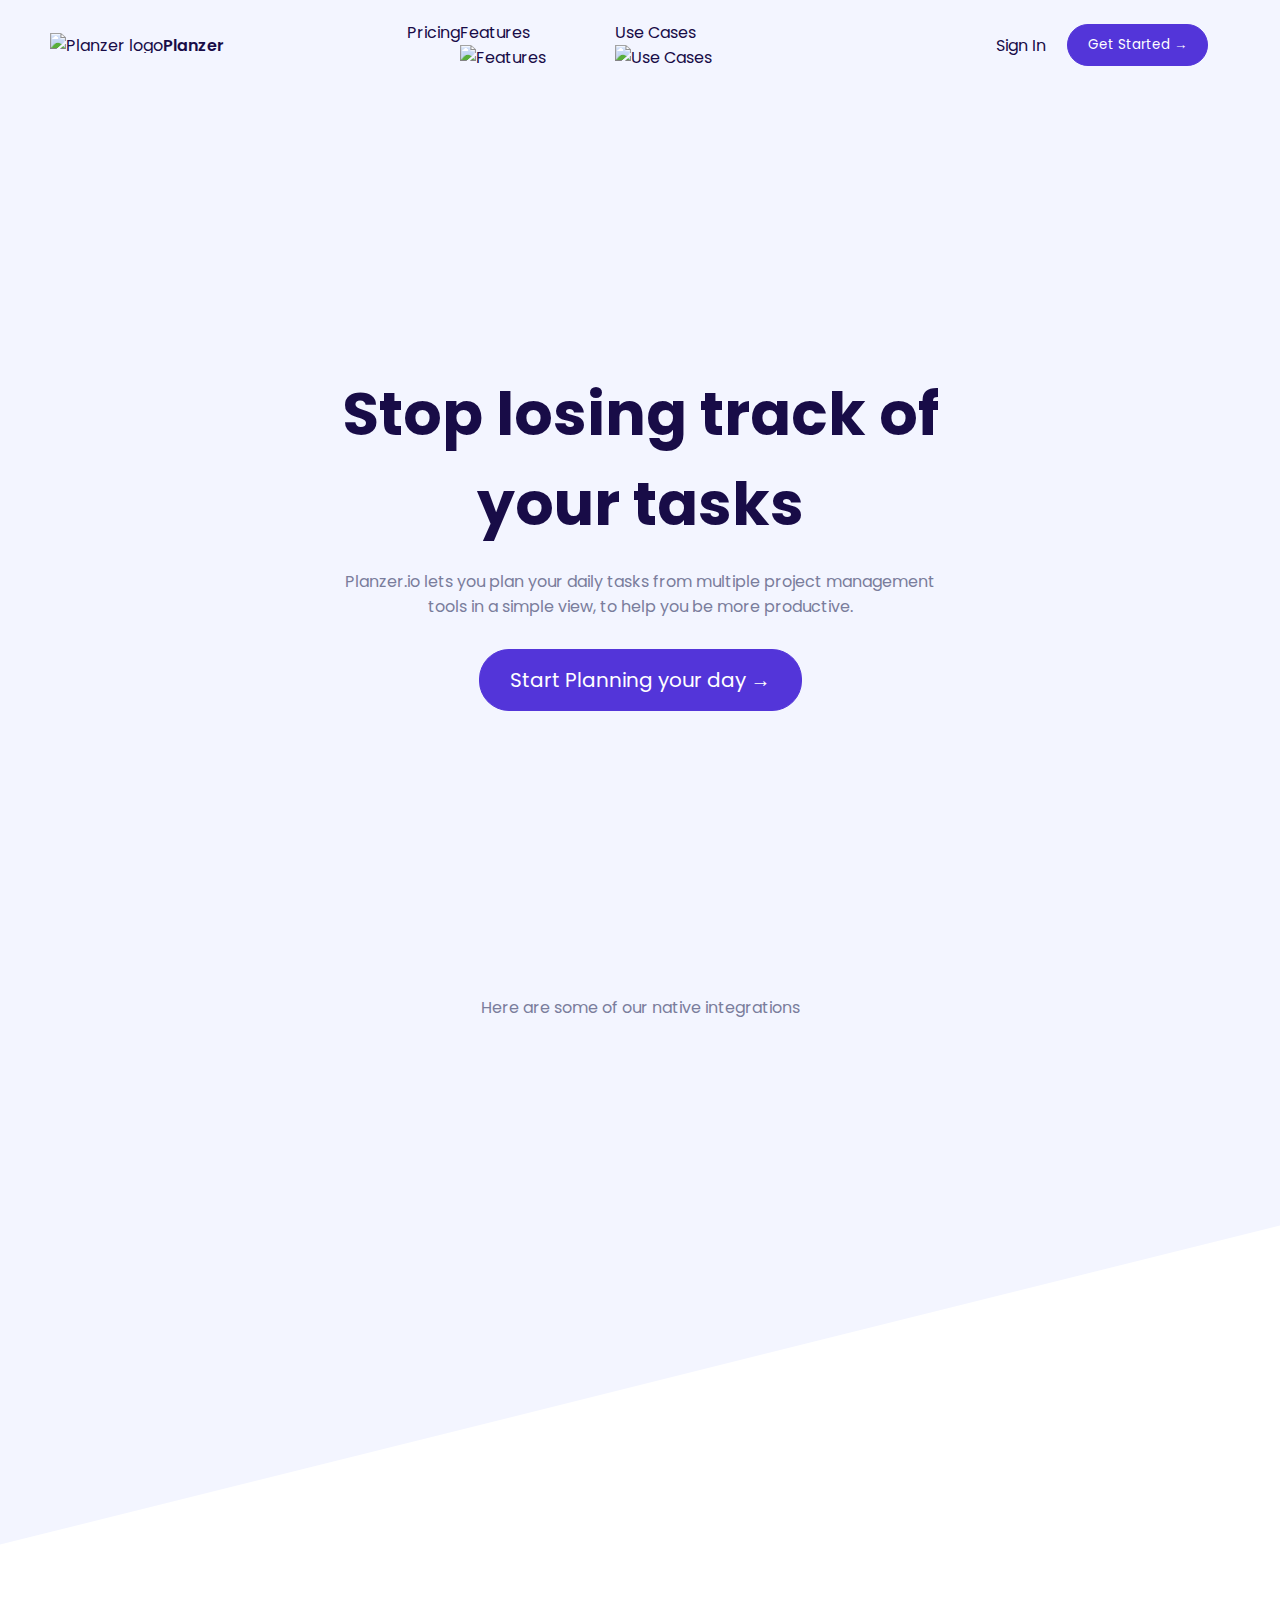
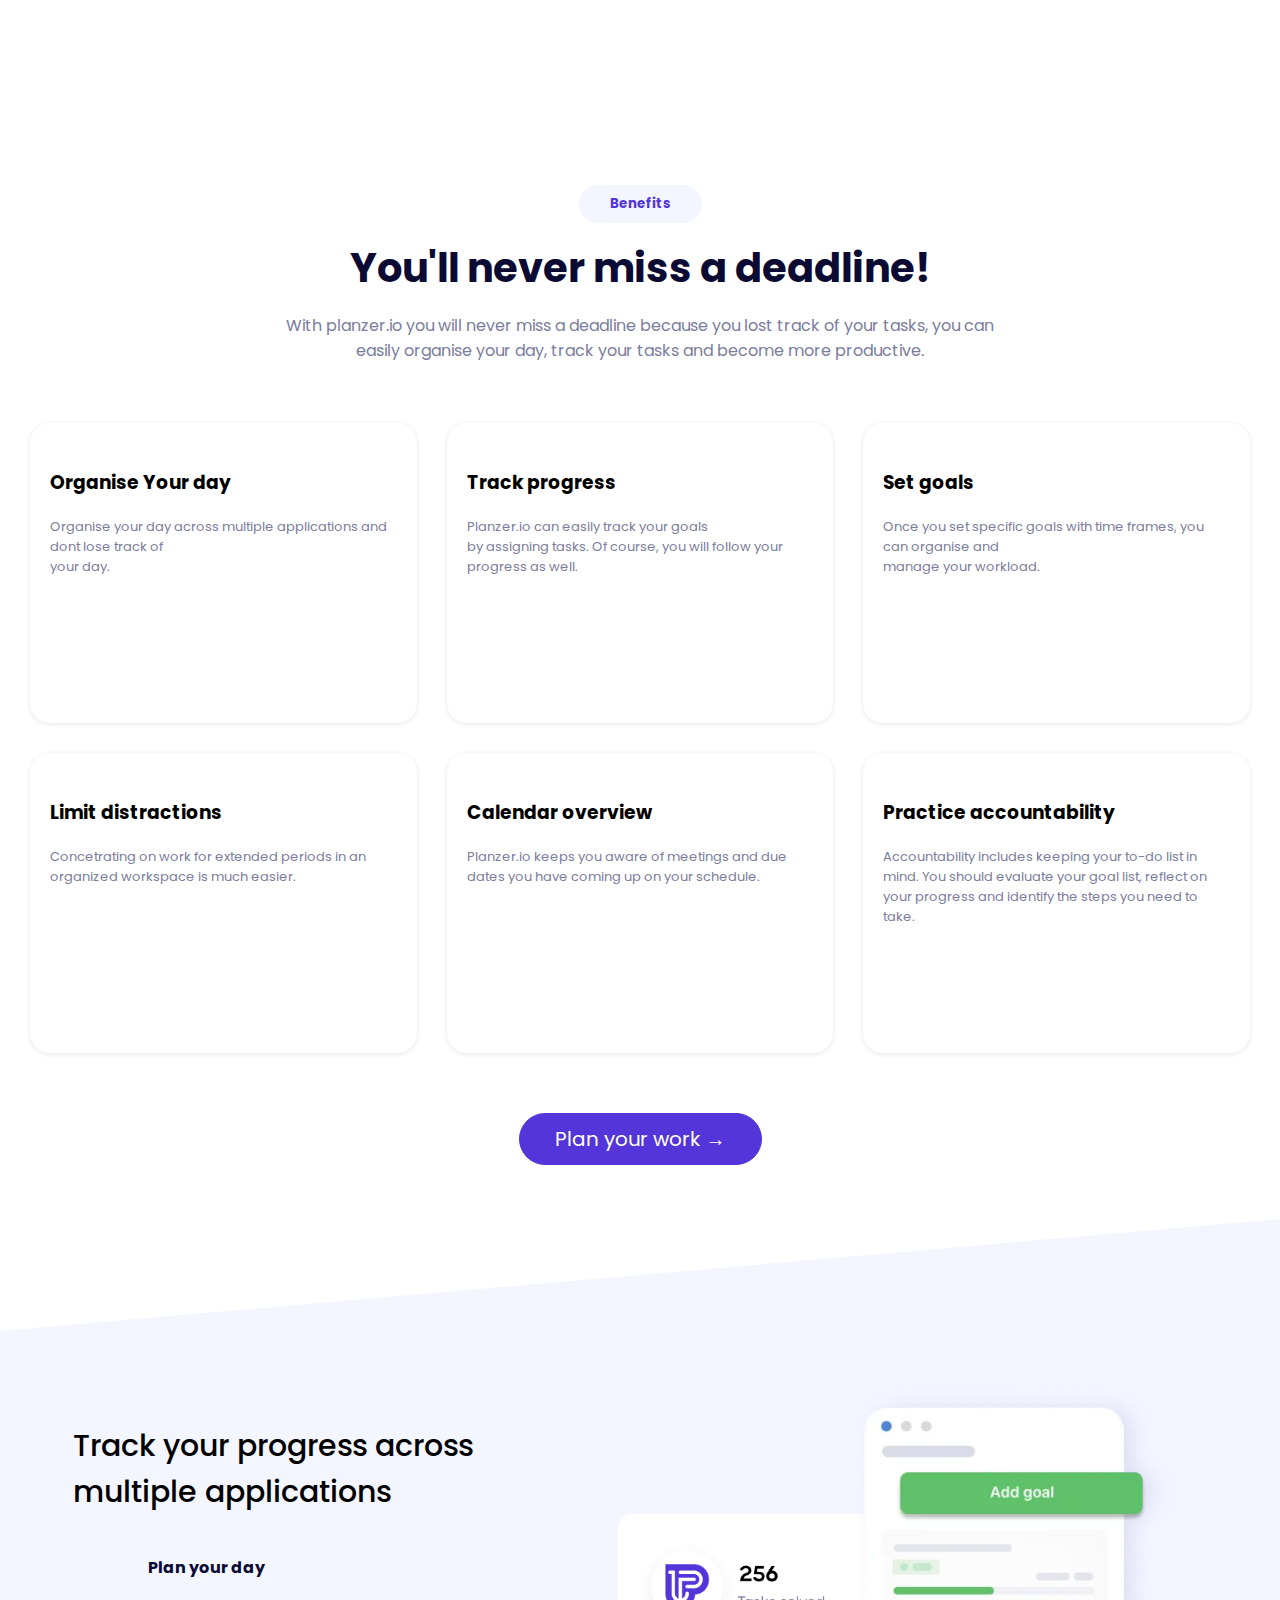
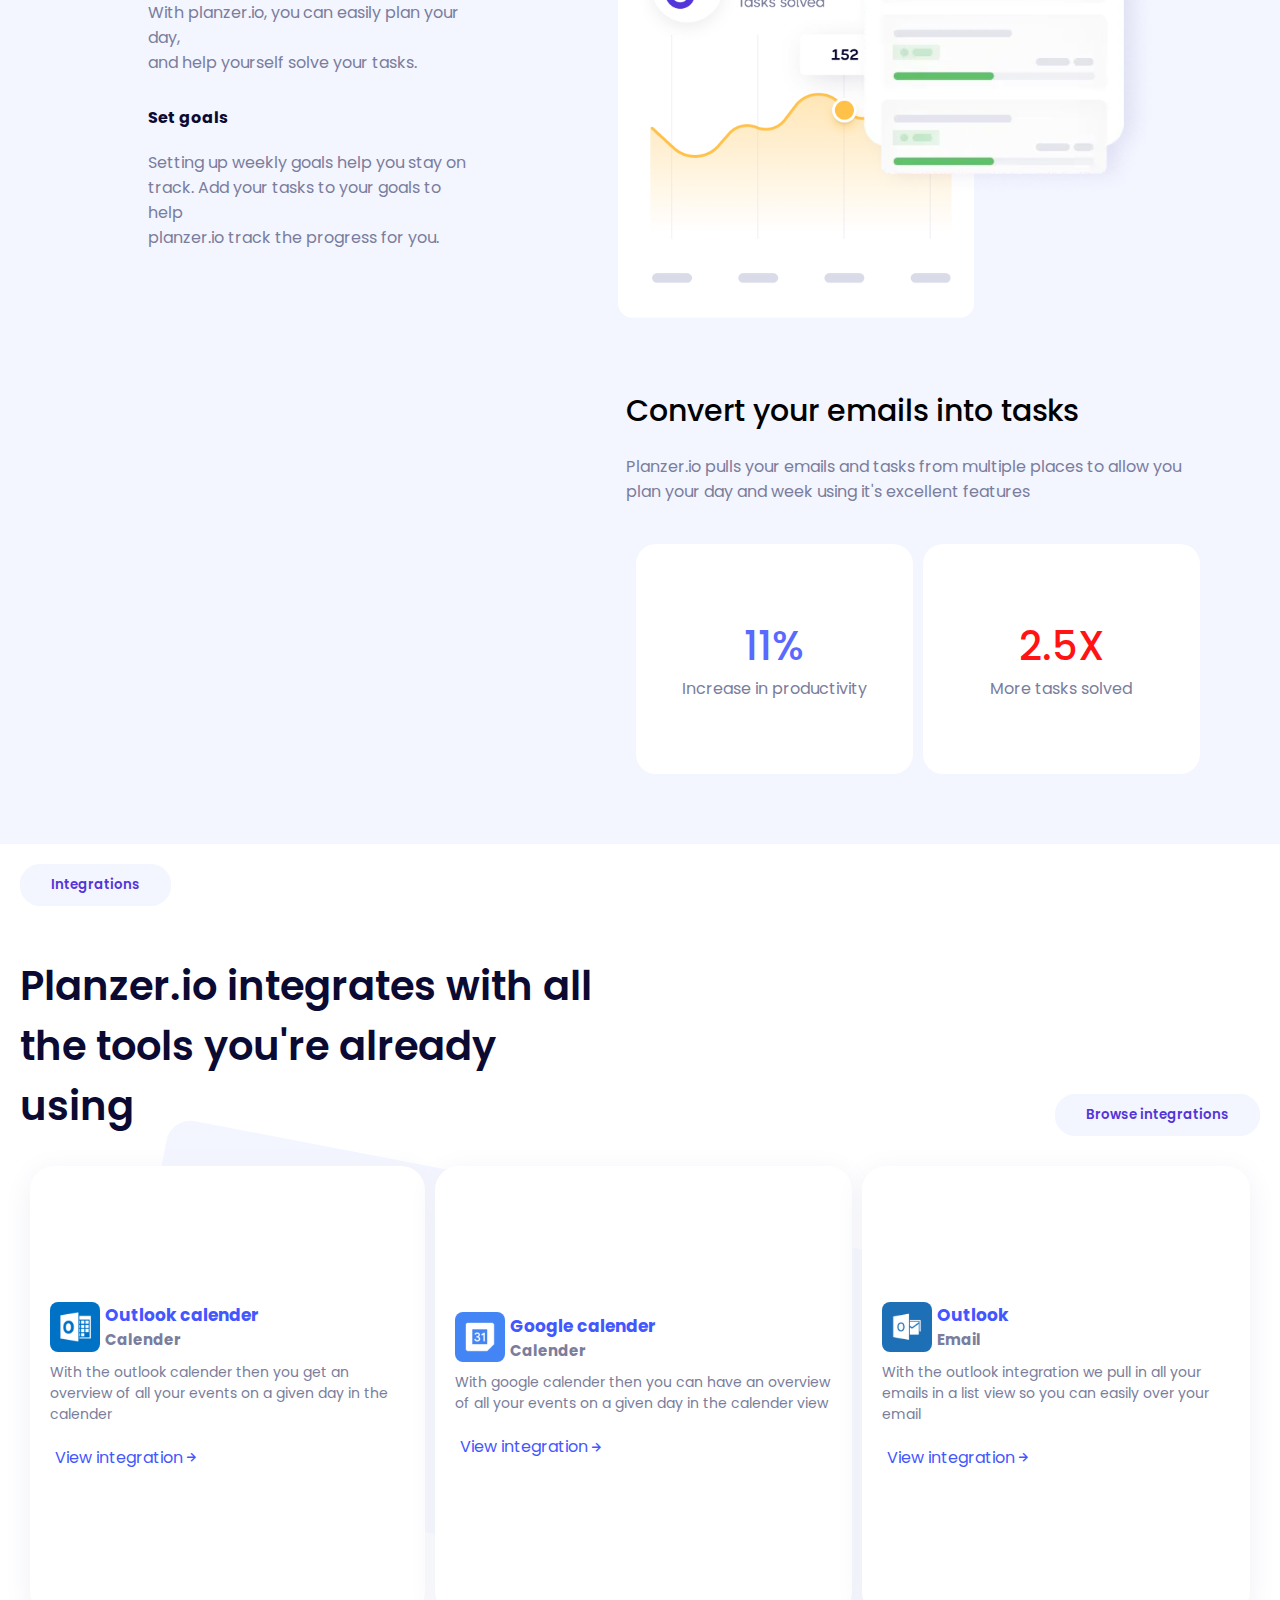
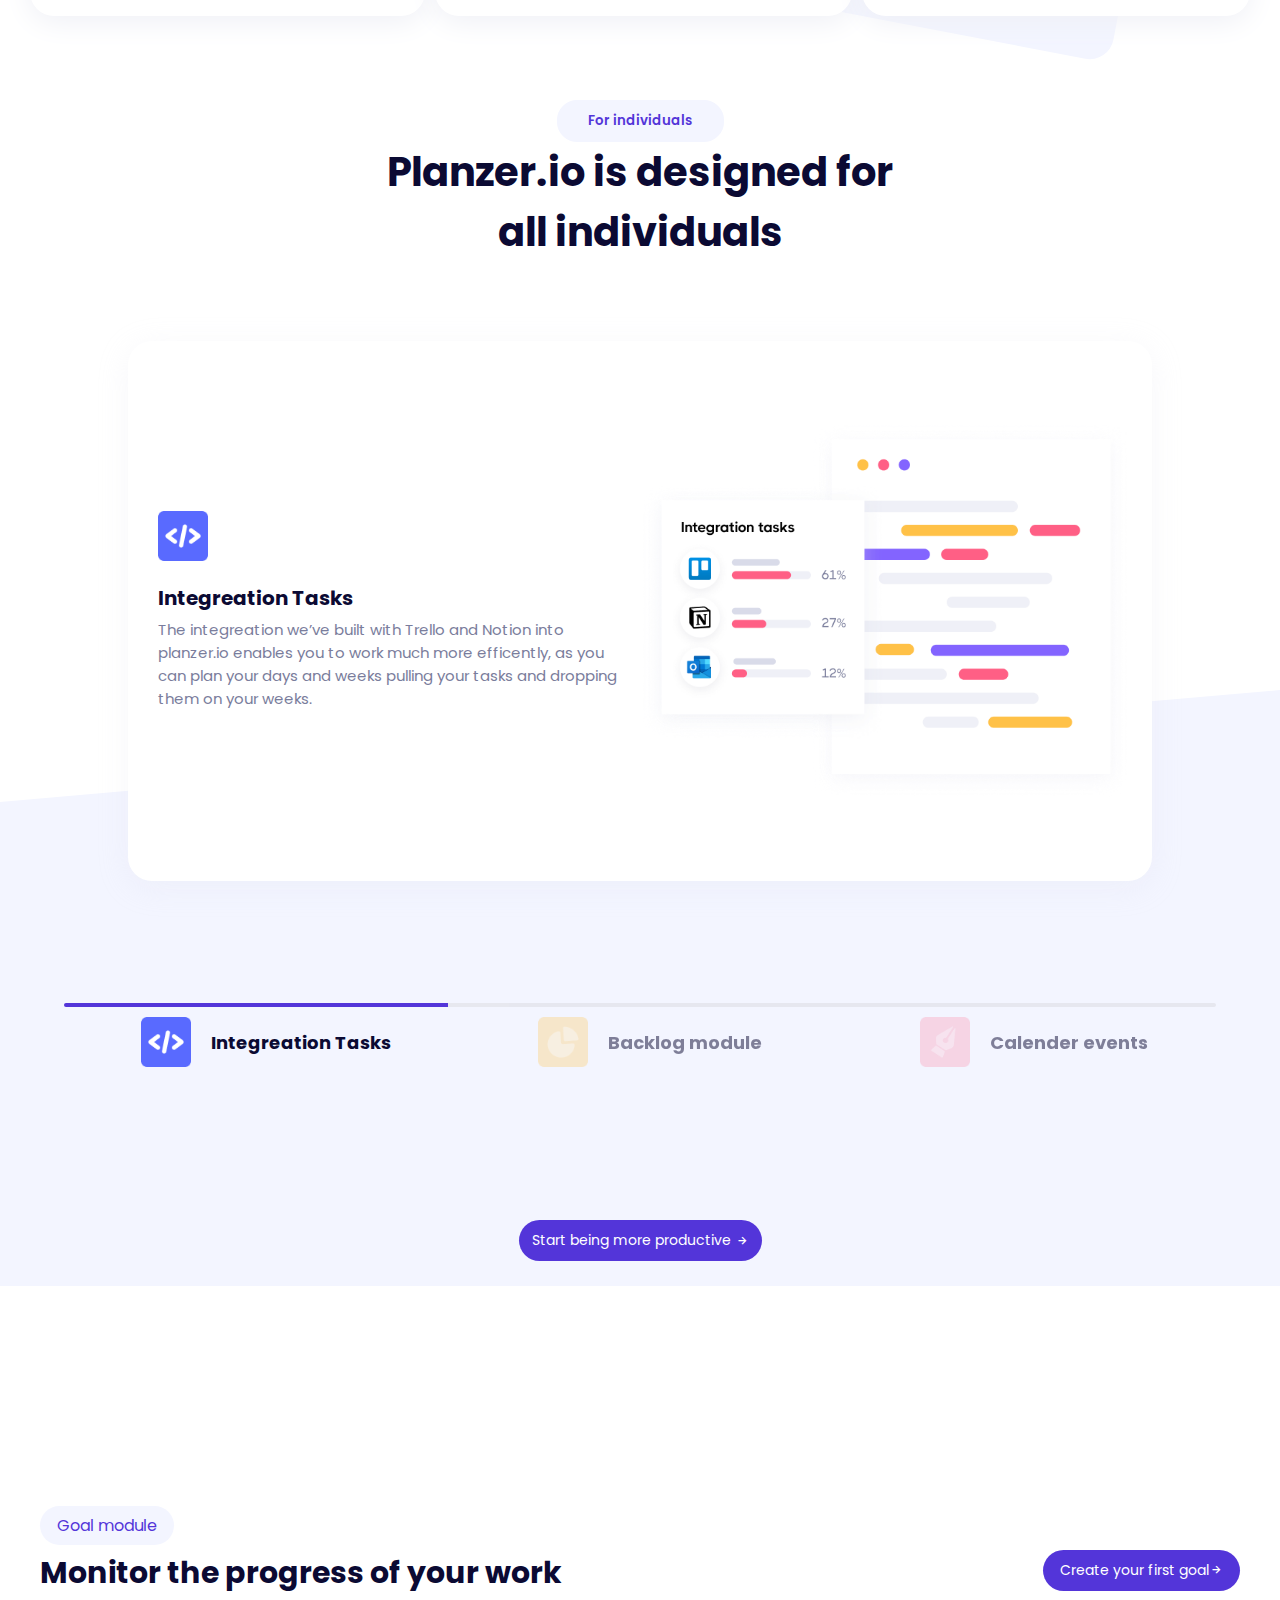
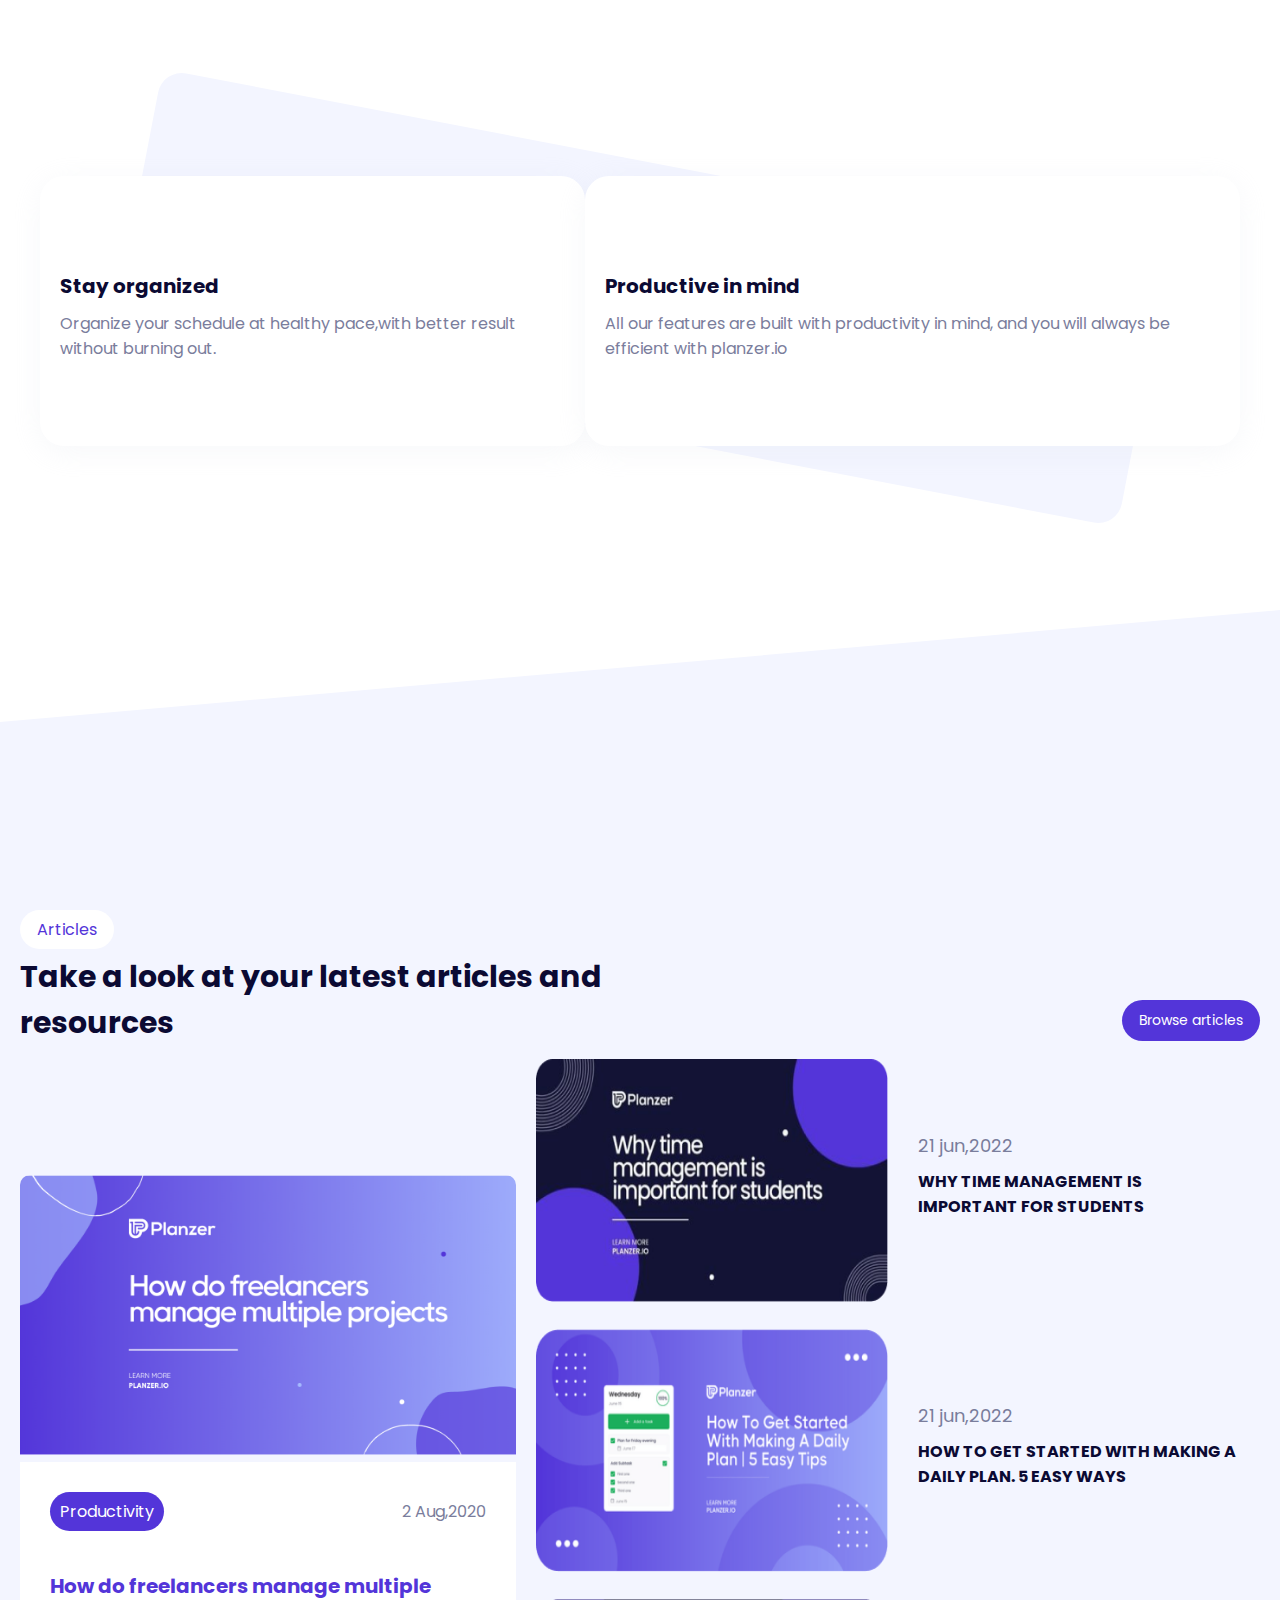
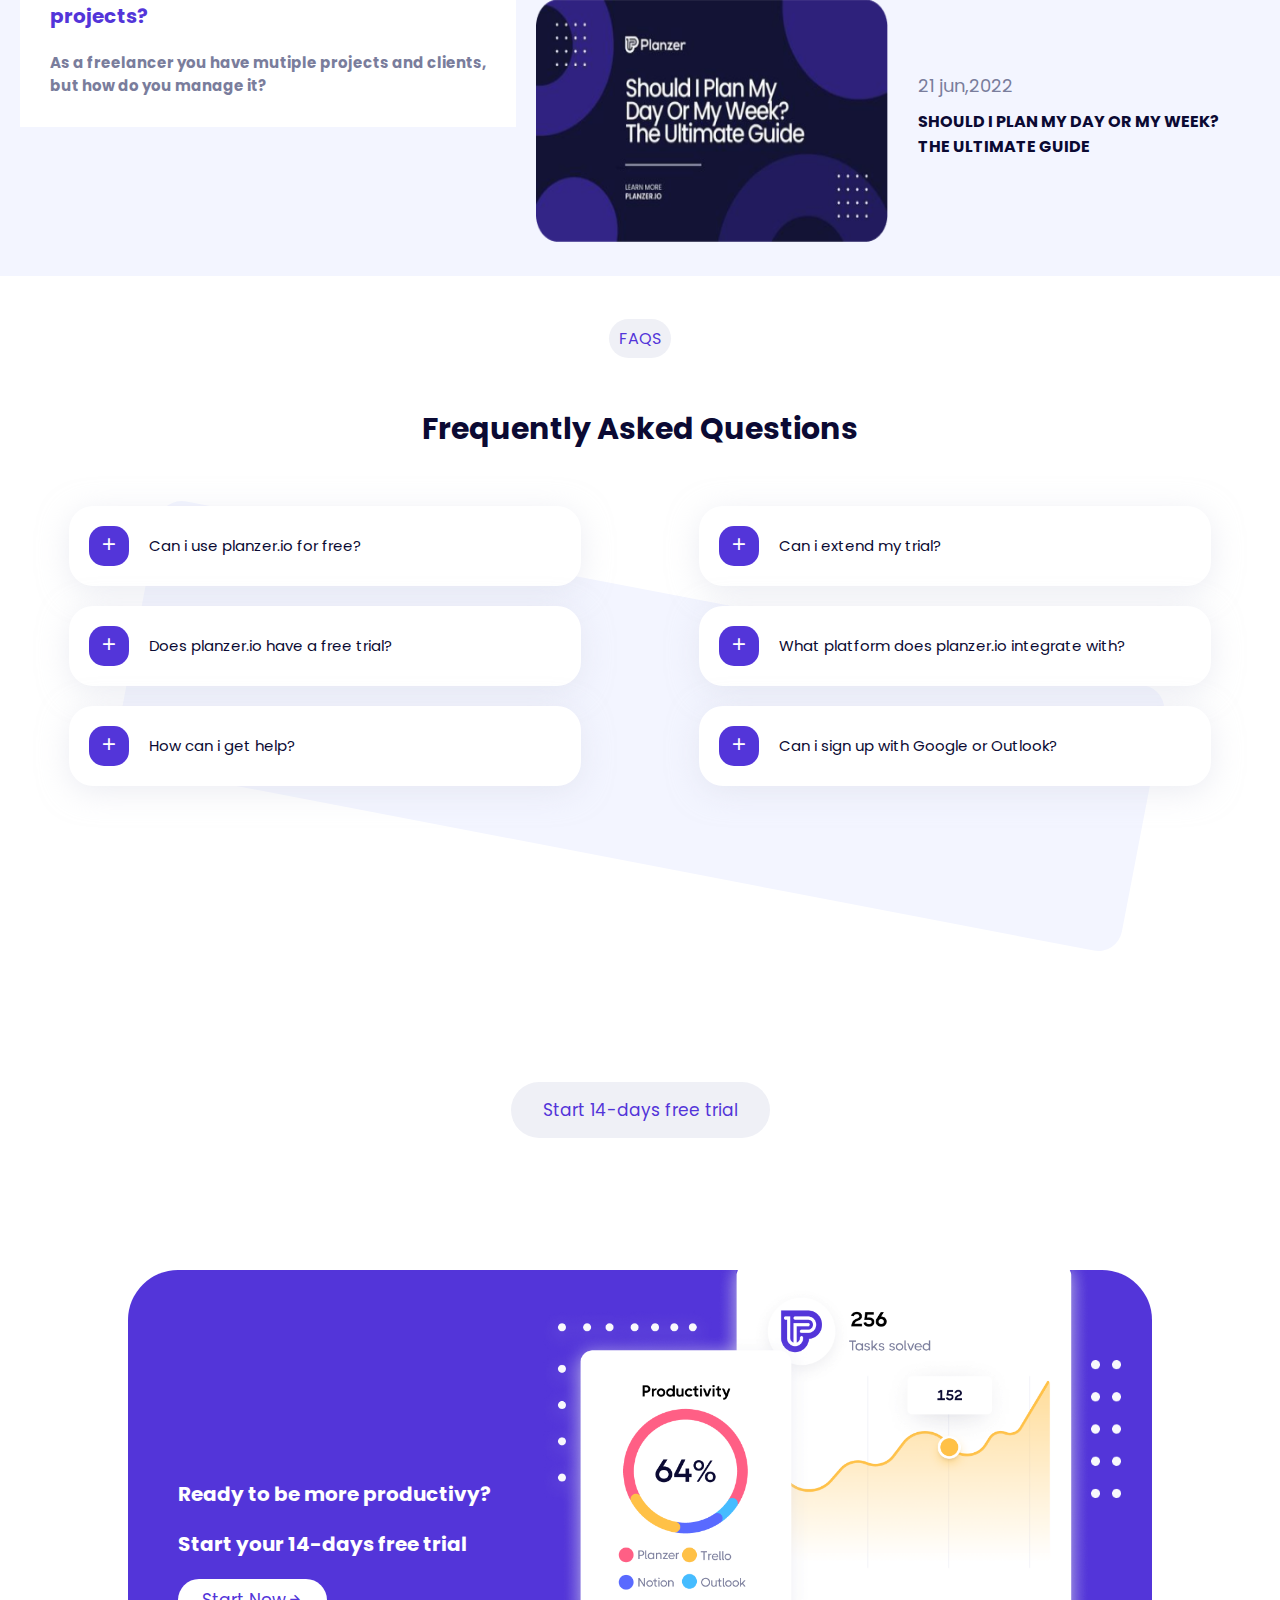
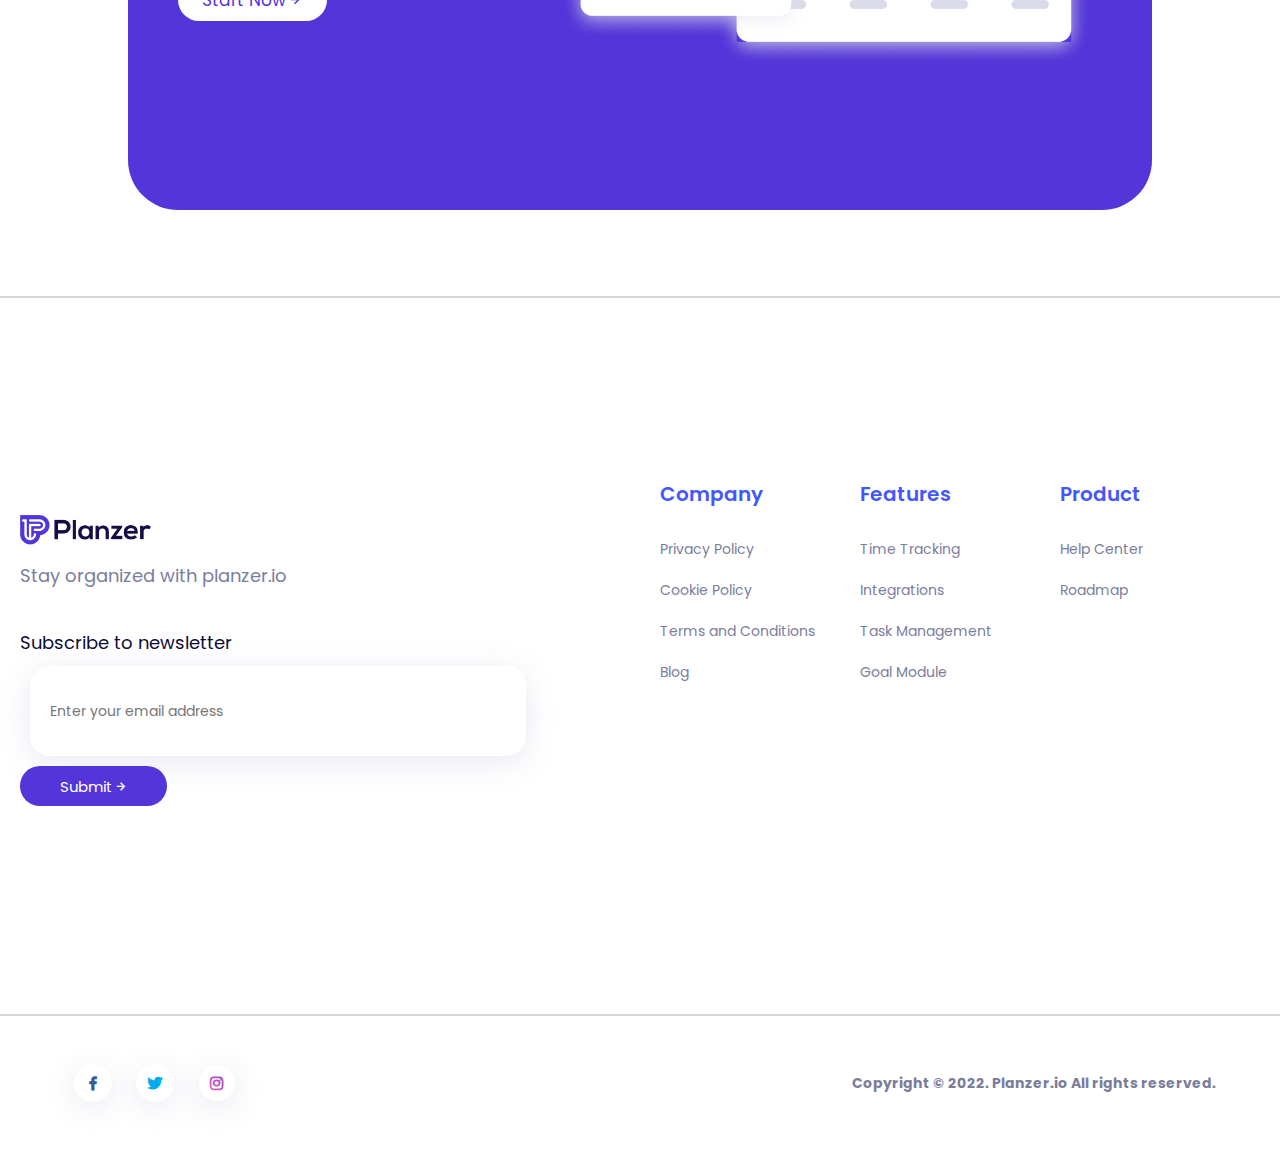
==== commit 8b91dcaa: "mobile view (not done)" ====
--- a/index.html
+++ b/index.html
@@ -21,7 +21,7 @@
             <img src="media_icons/logo.png" alt="Planzer logo" />
             <span>Planzer</span>
         </div>
-        <div class="nav_second">
+        <div class="nav_second" id="nav_2">
             <a href="#" data-dropdown-button>Pricing</a>
             <div class="dropdown" data-dropdown>
                 <a href="#" onclick="toggleMenu()">Features
@@ -57,13 +57,17 @@
                 </div>
             </div>
         </div>
-        <div class="nav_third">
+        <div class="nav_third" id="nav_3">
             <a href="signin.html" target="_blank">
                 <p>Sign In</p>
             </a>
 
             <a href="signup.html" target="_blank">
                 <button class="signup">Get Started &rarr;</button></a>
+        </div>
+        <div class="mobile_menu_btn">
+            <i class="bx bx-menu-alt-right" id="nav_open"></i>
+            <i class="bx bx-x" id="nav_close"></i>
         </div>
     </nav>
     <section class="hero">
--- a/styles.css
+++ b/styles.css
@@ -3,6 +3,7 @@
     padding: 0;
     margin: 0;
     font-family: Poppins;
+    outline: none;
 }
 
 body {
@@ -131,12 +132,84 @@
     transition: all 500ms ease-in-out;
     border-radius: 20px;
     box-shadow: 0 3px 15px 0 rgba(0, 0, 0, .3);
+    z-index: 100;
 }
 
 .display_drop {
     visibility: visible;
     transform: translateY(20px);
     transition: all 500ms ease-in-out;
+}
+
+.mobile_menu_btn {
+    display: none;
+    align-items: center;
+    justify-content: center;
+}
+
+.mobile_menu_btn i {
+    font-size: 30px;
+    color: #0B0A33;
+}
+
+#nav_open {
+    display: block;
+}
+
+#nav_close {
+    display: none;
+}
+
+
+/*mobile view for nav*/
+
+@media only screen and (max-width: 400px) {
+    .mobile_menu_btn {
+        display: flex;
+    }
+    .nav_second {
+        height: 40vh;
+        width: 50vw;
+        position: absolute;
+        top: 10vh;
+        left: -100%;
+        flex-direction: column;
+        background-color: #FFFFFF;
+        justify-content: space-around;
+        align-items: center;
+        border-radius: 0 10px 0 0;
+    }
+    .nav_third {
+        height: 30vh;
+        width: 50vw;
+        position: absolute;
+        top: 50vh;
+        left: -100%;
+        flex-direction: column;
+        background-color: #FFFFFF;
+        justify-content: space-around;
+        align-items: center;
+        border-radius: 0 0 10px 0;
+    }
+    nav {
+        padding: 0 10px;
+        color: #180C47;
+    }
+    .dropdown-menu {
+        width: 200px;
+        height: 240px;
+        position: absolute;
+        left: 0;
+        top: calc(100% + 5px);
+    }
+    .display_drop {
+        visibility: visible;
+        transform: translateX(100px);
+        transition: all 500ms ease-in-out;
+    }
+    .nav_dropdown {
+        transform: rotate(-90deg);
+    }
 }
 
 .hero {
@@ -189,6 +262,24 @@
     cursor: pointer;
 }
 
+
+/*mobile view for hero section*/
+
+@media only screen and (max-width: 400px) {
+    .hero p {
+        font-size: 15px;
+    }
+    .hero h1 {
+        text-align: center;
+        font-size: 40px;
+        color: #180C47;
+    }
+    .hero button {
+        padding: 10px 20px;
+        font-size: 14px;
+    }
+}
+
 .statistics {
     background-color: #F3F5FF;
     /* clip-path: polygon(0 0, 100% 0%, 100% 21%, 0 80%); */
@@ -252,6 +343,23 @@
     cursor: pointer;
     margin: 0 20px;
     height: 40px;
+}
+
+
+/*mobile view for statistics section*/
+
+@media only screen and (max-width: 400px) {
+    .native {
+        flex-direction: column;
+    }
+    .previews {
+        width: 100vw;
+    }
+    .integrations {
+        cursor: pointer;
+        margin: 10px 20px;
+        height: 40px;
+    }
 }
 
 .benefits {
@@ -337,6 +445,7 @@
     grid-template-rows: 1fr 1fr;
     /*reduced grid gap .by Emmanuel*/
     gap: 30px;
+    place-items: center;
     /* grid-template-areas: 
     ". . ."
     ". . .";  */
@@ -349,8 +458,8 @@
     background-color: white;
     border-radius: 20px;
     z-index: 5;
-    height: 300px;
-    width: 300px;
+    min-height: 300px;
+    min-width: 300px;
     padding: 20px;
     box-shadow: 0 1px 5px 0px rgba(0, 0, 0, .1);
 }
@@ -383,6 +492,29 @@
     /*reduced margin top*/
     margin-top: 50px;
     z-index: 16;
+}
+
+
+/*mobile view for benefits section*/
+
+@media only screen and (max-width: 400px) {
+    .mainh1 {
+        font-size: 30px;
+    }
+    .mainp {
+        font-size: 15px;
+    }
+    .watermark {
+        height: 40vh;
+    }
+    .flex-container {
+        width: 80vw;
+        grid-template-columns: 1fr;
+    }
+    .planning-btn {
+        padding: 10px 20px;
+        font-size: 15px;
+    }
 }
 
 .fourth {
@@ -574,7 +706,7 @@
     background-color: white;
     width: 47%;
     border-radius: 20px;
-    height: 230px;
+    min-height: 230px;
     display: flex;
     justify-content: center;
     align-items: center;
@@ -606,6 +738,56 @@
 
 .white-boxes p {
     color: #7A7D9C;
+}
+
+
+/*mobile view for forth section*/
+
+@media only screen and (max-width: 400px) {
+    .top-left {
+        flex-direction: column;
+    }
+    .top-left h3 {
+        font-size: 25px;
+        text-align: center;
+    }
+    .fourth-flex h4 {
+        color: #0B0A33;
+        margin-bottom: 10px;
+    }
+    .fourth-flex p {
+        font-size: 12px;
+        margin-bottom: 30px;
+    }
+    .top-right .lower_img {
+        width: 80vw;
+    }
+    .bottom-left {
+        flex-direction: column-reverse;
+    }
+    .bottom-inline {
+        width: 100%;
+    }
+    .bottom-inline h3 {
+        font-size: 25px;
+        text-align: center;
+    }
+    .bottom-inline p {
+        font-size: 15px;
+    }
+    .bottom-left img {
+        margin-top: 20px;
+        width: 80vw;
+    }
+    .blue {
+        font-size: 25px;
+    }
+    .red {
+        font-size: 25px;
+    }
+    .white-boxes p {
+        font-size: 13px;
+    }
 }
 
 .card-section {
@@ -768,6 +950,36 @@
     font-size: 40px;
 }
 
+
+/*mobile view for card section*/
+
+@media only screen and (max-width: 400px) {
+    .card-section .top-fifth h1 {
+        font-size: 30px;
+        text-align: center;
+    }
+    .top_f {
+        align-items: center;
+        justify-content: center;
+        margin-bottom: 20px;
+    }
+    .top-fifth {
+        flex-direction: column;
+        align-items: center;
+        justify-content: space-around;
+    }
+    .cards {
+        flex-direction: column;
+    }
+    .card {
+        margin: 10px auto;
+    }
+    .for_individuals h1 {
+        margin-top: 10px;
+        font-size: 20px;
+    }
+}
+
 .integrated_task {
     min-height: 100vh;
     width: 100%;
@@ -784,7 +996,7 @@
 
 .integ_content {
     width: 80vw;
-    height: 60vh;
+    min-height: 60vh;
     background: #FFFFFF;
     box-shadow: 0px 6px 30px rgba(217, 219, 232, 0.21);
     border-radius: 24px;
@@ -920,6 +1132,44 @@
 
 .div2 button i {
     margin: 0 0 0 4px;
+}
+
+
+/*mobile view for integrated_task section*/
+
+@media only screen and (max-width: 400px) {
+    .integ_content {
+        flex-direction: column;
+    }
+    .integ_text {
+        width: 100%;
+    }
+    .integ_text h1 {
+        font-size: 17px;
+    }
+    .integ_text p {
+        font-size: 12px;
+    }
+    .integ_text img {
+        width: 40px;
+    }
+    .frame {
+        width: 60vw;
+    }
+    .int_1 img {
+        height: 20px;
+        margin: 0 5px;
+    }
+    .int_1 h2 {
+        font-size: 10px;
+    }
+    .div2 button {
+        font-size: 10px;
+        padding: 10px 10px;
+    }
+    .div2 button i {
+        margin: 0 0 0 4px;
+    }
 }
 
 .goal_module {
@@ -978,7 +1228,7 @@
 
 .goal_content {
     width: 100%;
-    height: 70vh;
+    min-height: 70vh;
     display: flex;
     align-items: center;
     justify-content: space-around;
@@ -989,7 +1239,7 @@
     box-shadow: 0px 6px 30px rgba(217, 219, 232, 0.2);
     border-radius: 24px;
     height: 30vh;
-    width: 40vw;
+    min-width: 40vw;
     display: flex;
     flex-direction: column;
     align-items: flex-start;
@@ -1024,6 +1274,41 @@
     animation: 2s moving infinite;
 }
 
+
+/*mobile view for goal_module section*/
+
+@media only screen and (max-width: 400px) {
+    .goal_head {
+        flex-direction: column;
+        align-items: center;
+        justify-content: center;
+    }
+    .goal_text {
+        width: 100%;
+        display: flex;
+        flex-direction: column;
+        align-items: center;
+    }
+    .goal_text h1 {
+        font-size: 20px;
+        margin: 10px 0;
+        text-align: center;
+    }
+    .first_btn {
+        padding: 10px 10px;
+        font-size: 12px;
+    }
+    .goal_content {
+        flex-direction: column;
+    }
+    .content_1 h3 {
+        font-size: 17px;
+    }
+    .content_1 p {
+        font-size: 13px;
+    }
+}
+
 .articles {
     min-height: 100vh;
     width: 100%;
@@ -1148,6 +1433,13 @@
     margin: 10px 0;
 }
 
+
+/*mobile view for articles section*/
+
+@media only screen and (max-width: 400px) {
+    /*Starting here 2mrw*/
+}
+
 .frequent {
     min-height: 80vh;
     width: 100%;
@@ -1200,7 +1492,7 @@
 }
 
 .question button {
-    padding: 30px;
+    padding: 5px 10px;
     color: #FFFFFF;
     border: none;
     outline: none;
@@ -1209,12 +1501,6 @@
     margin: 0 20px 0 0;
     font-size: 20px;
     cursor: pointer;
-    animation: 2s fontSize infinite;
-}
-
-@keyframes fontSize {
-    from {}
-    to {}
 }
 
 .question p {
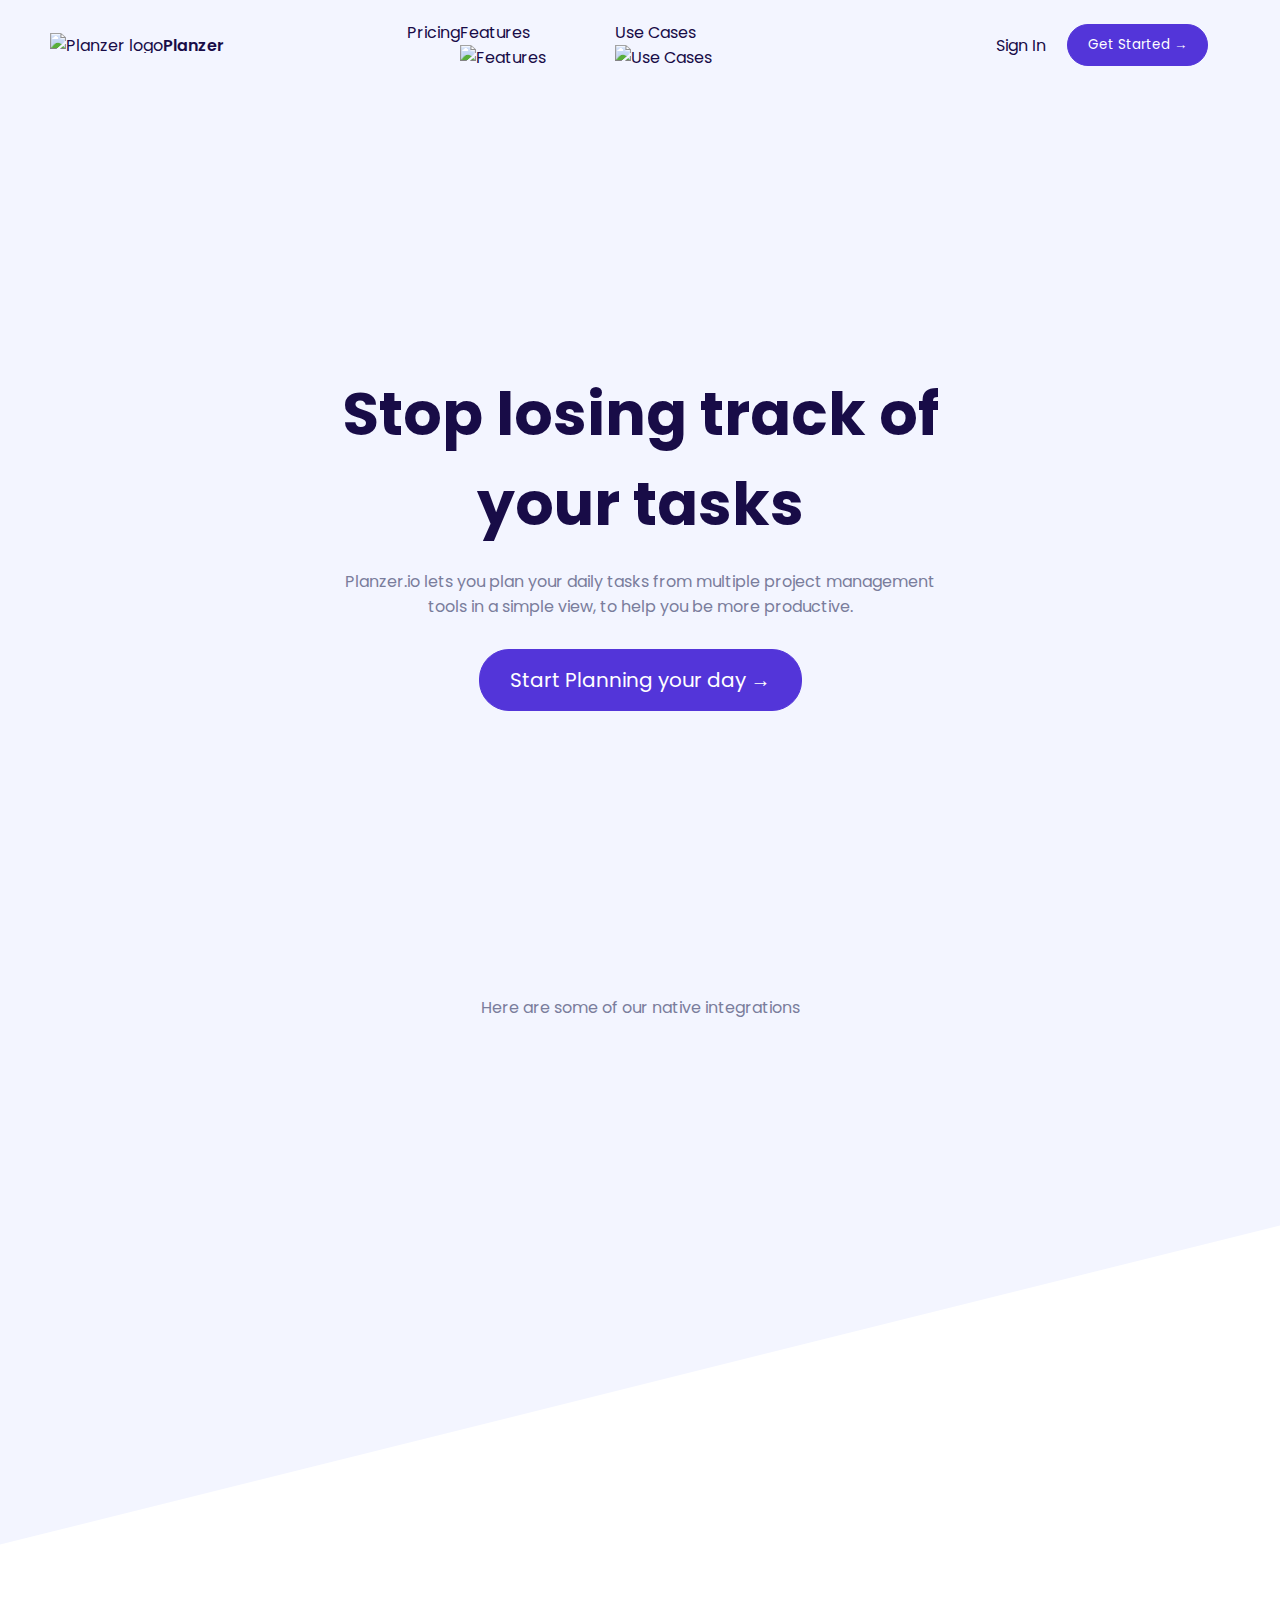
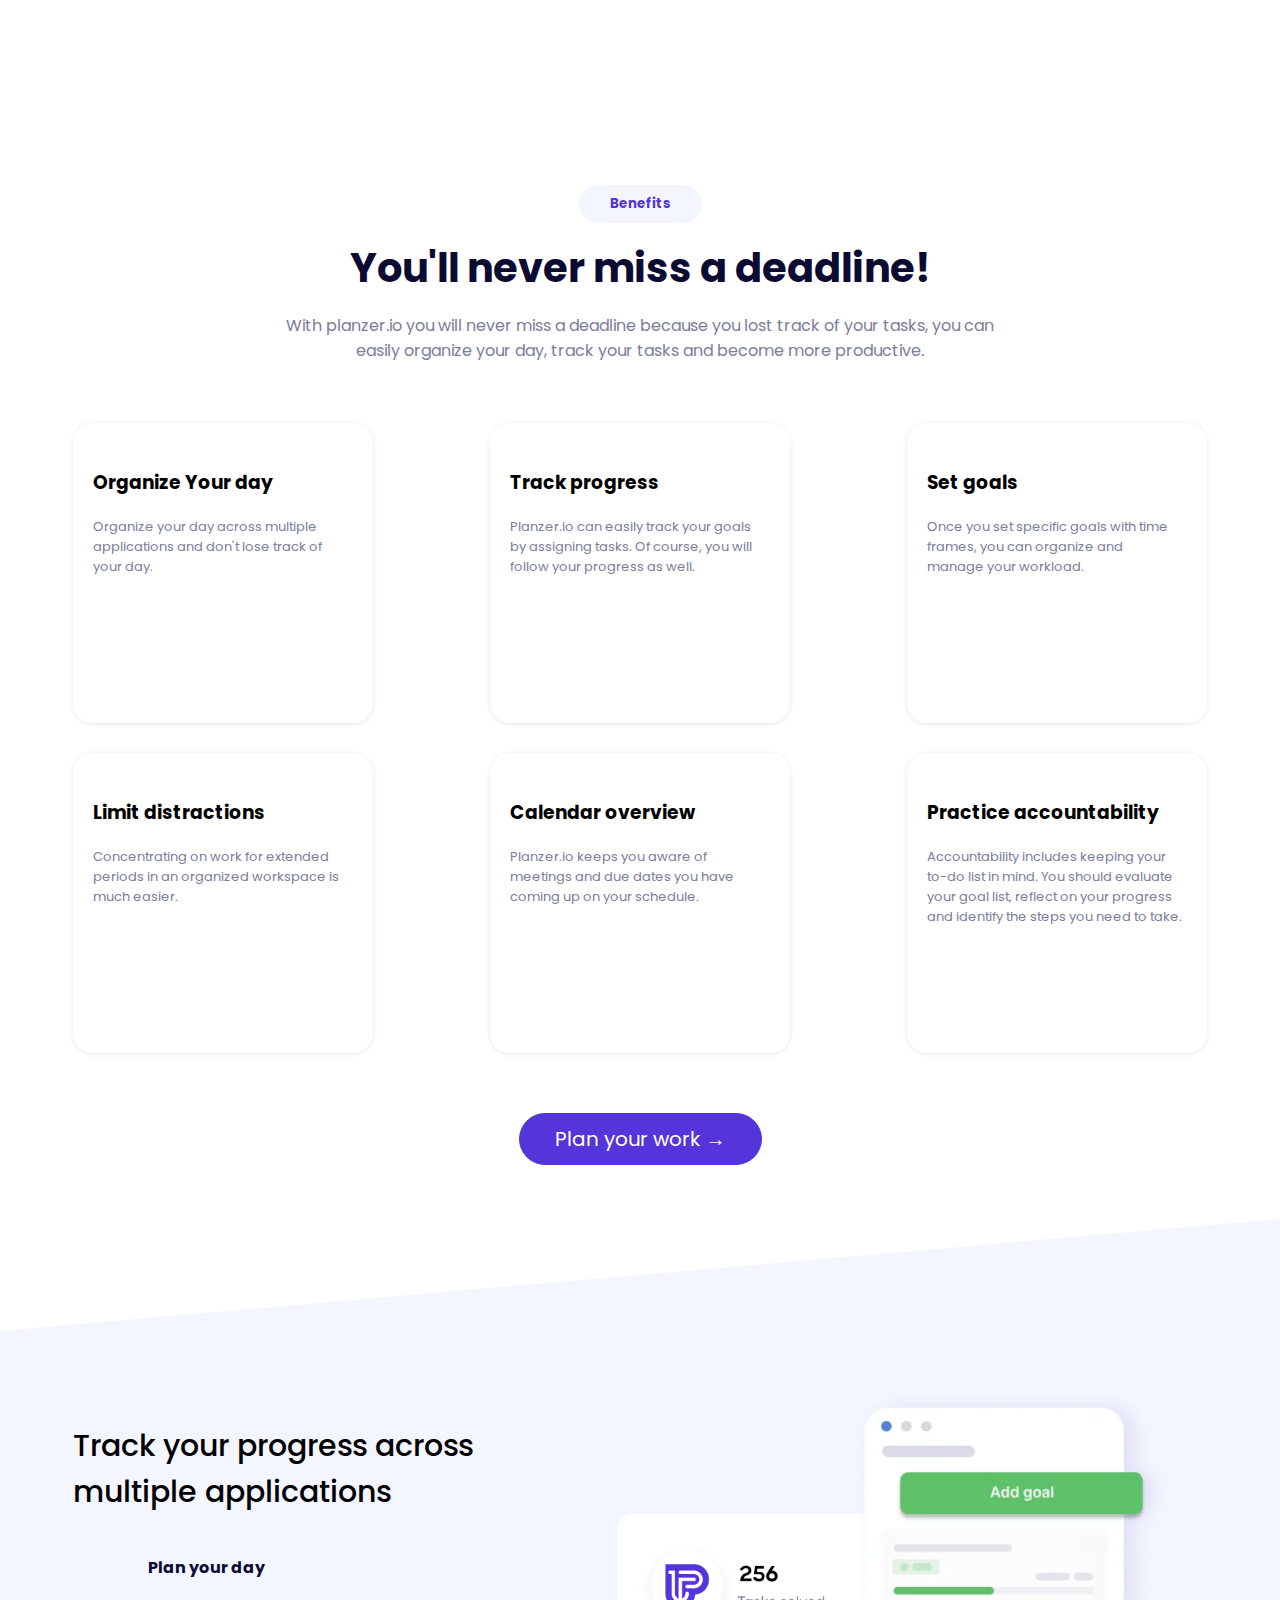
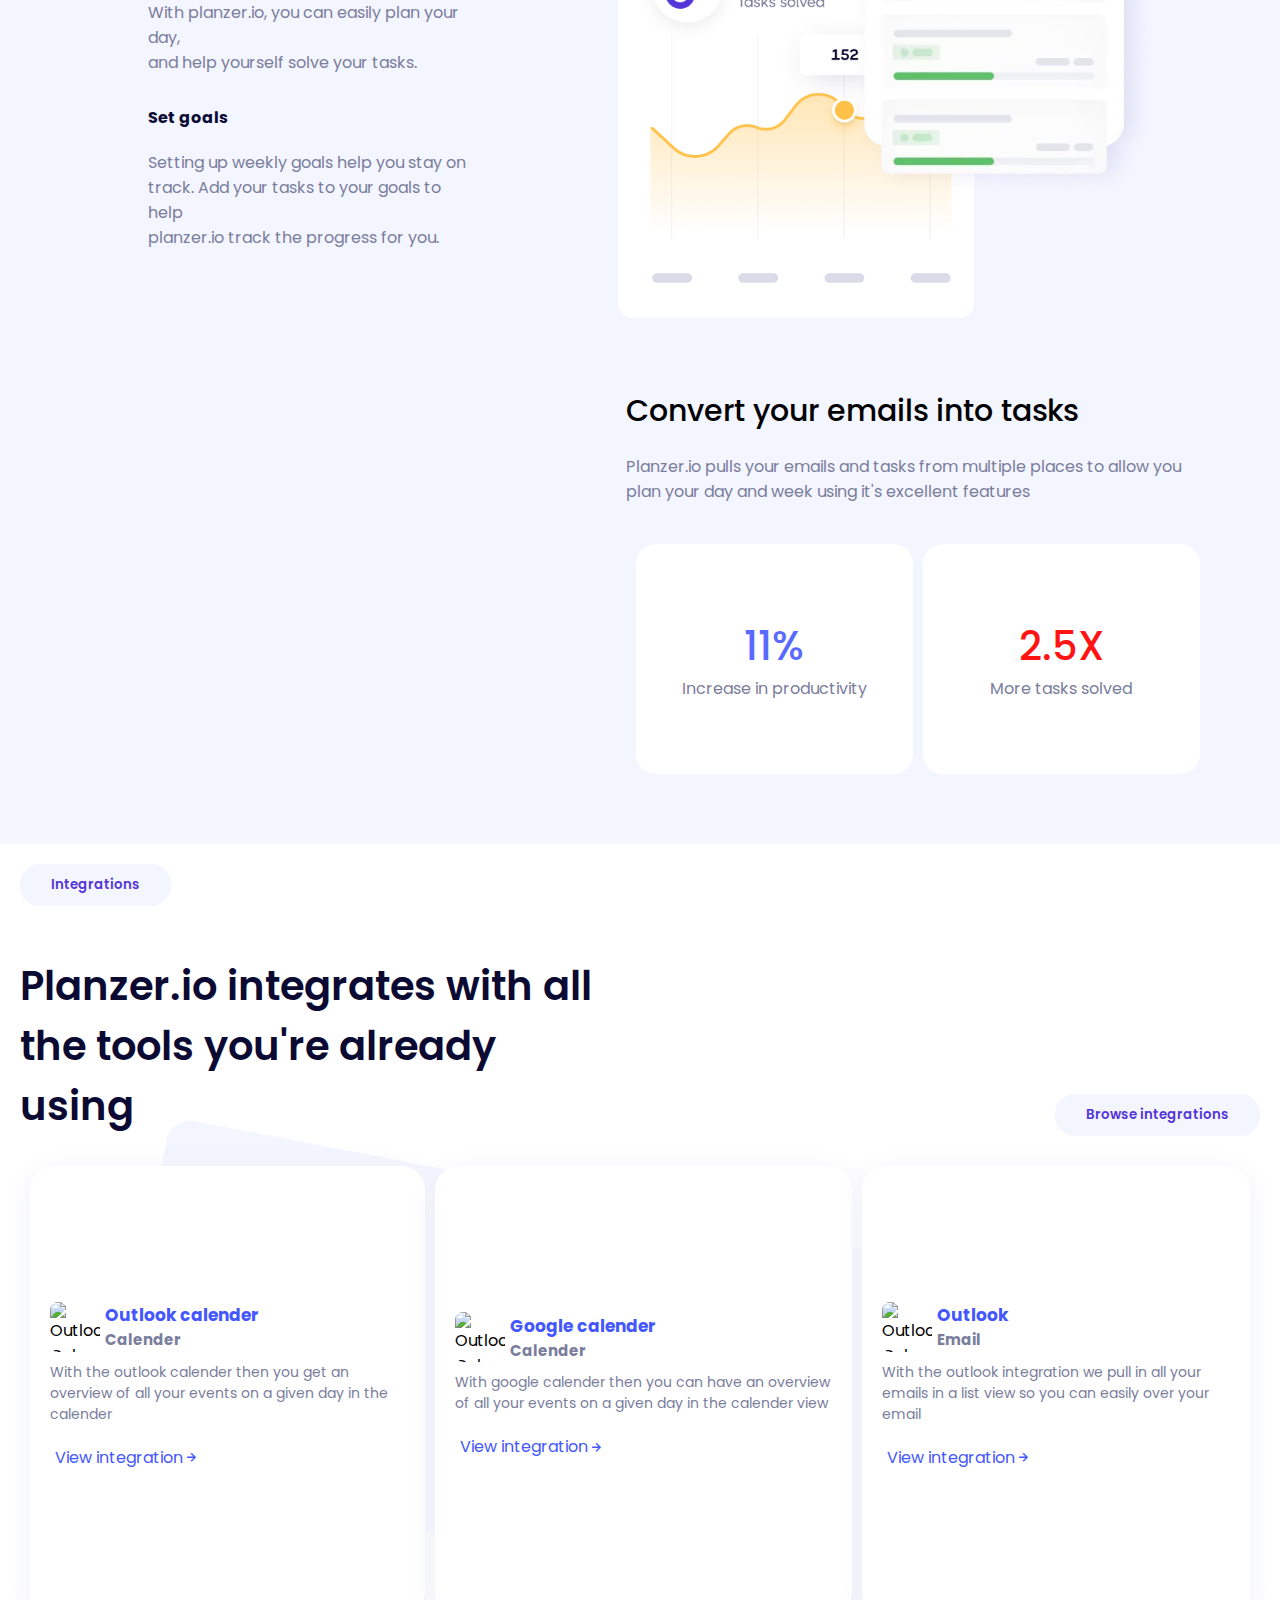
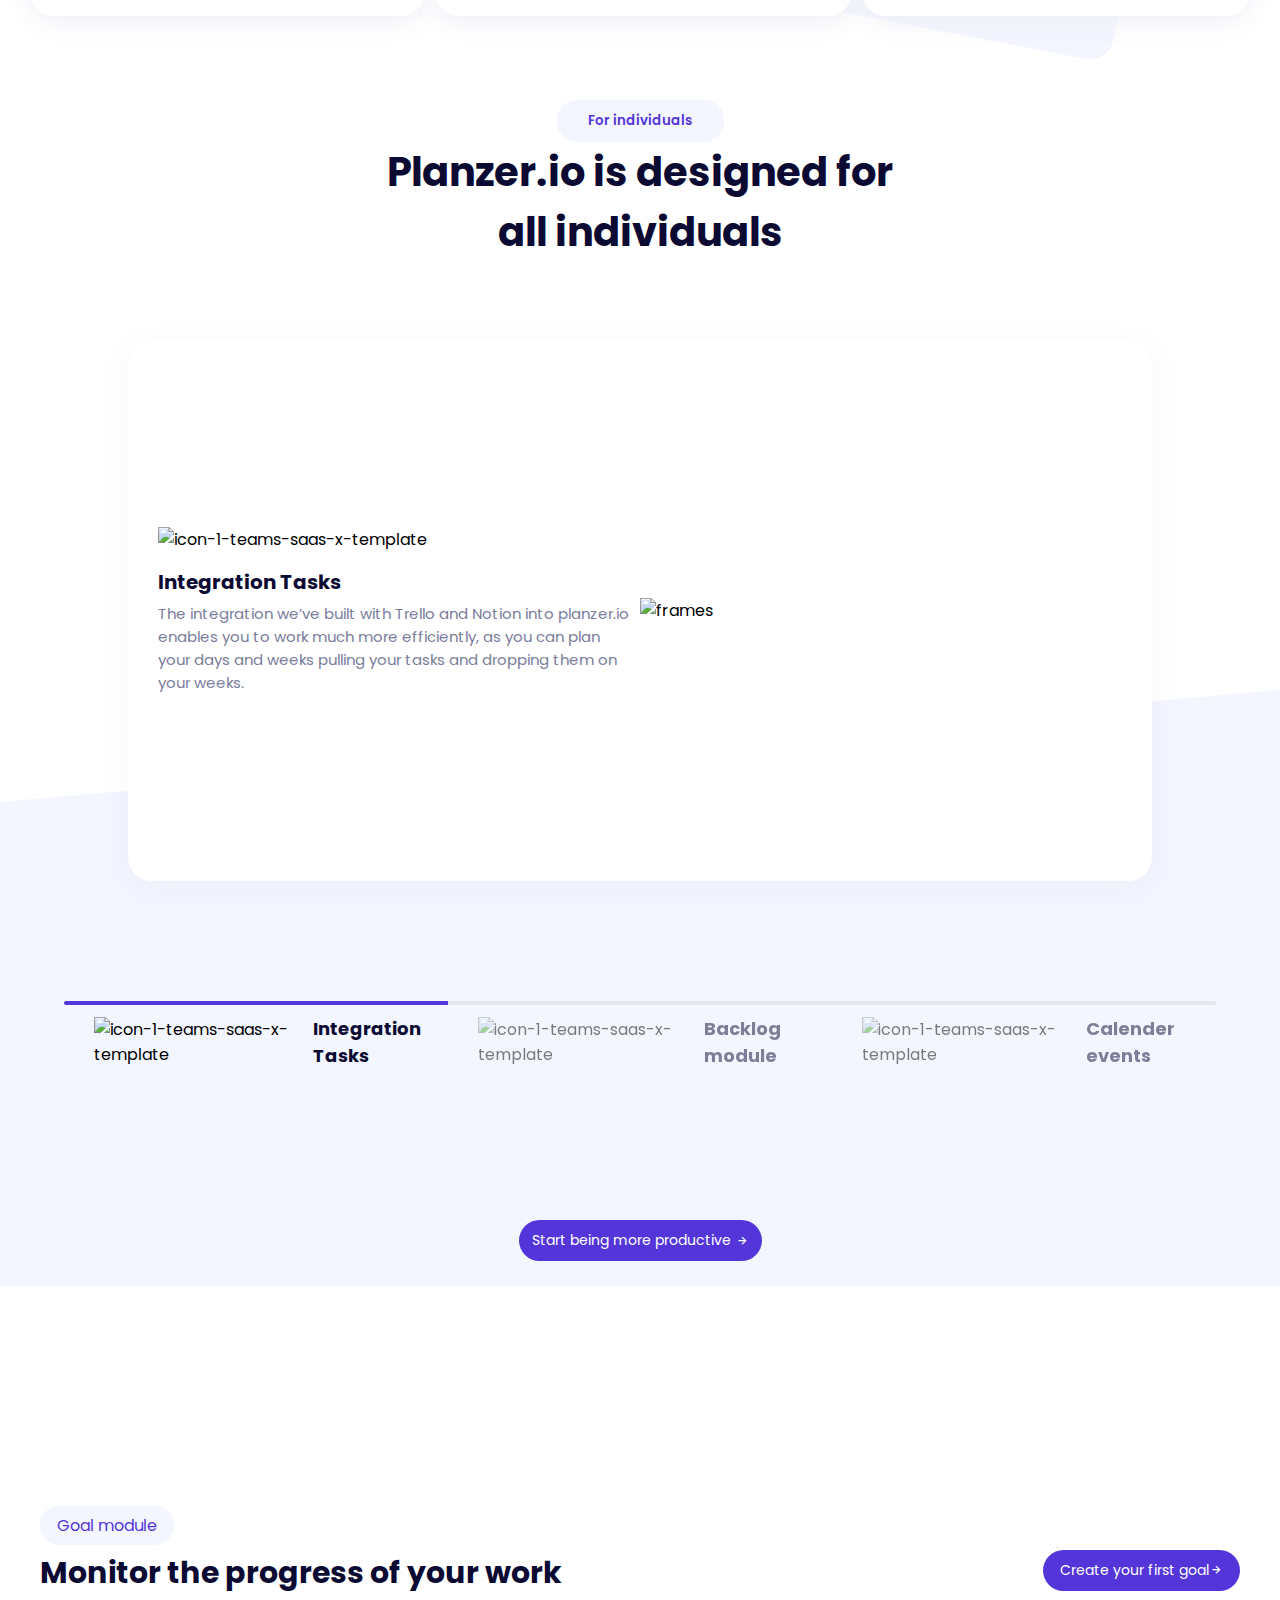
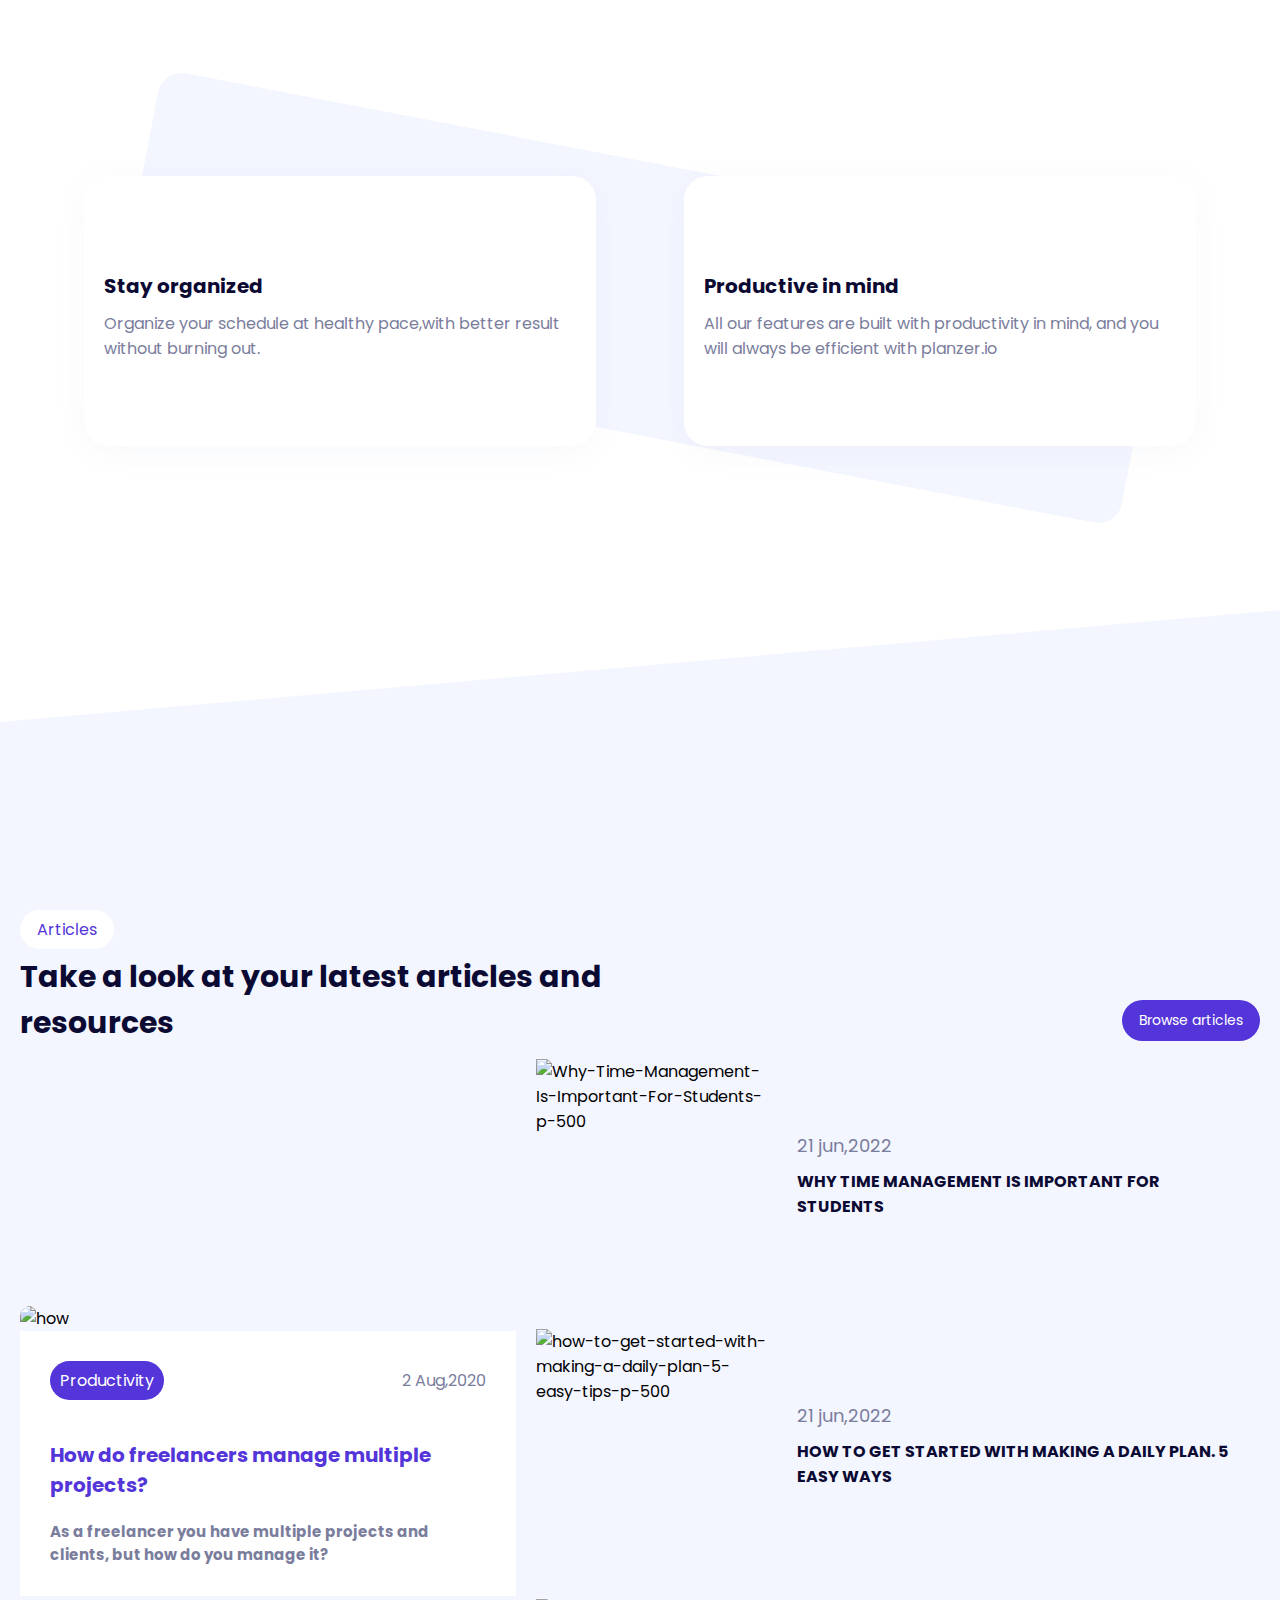
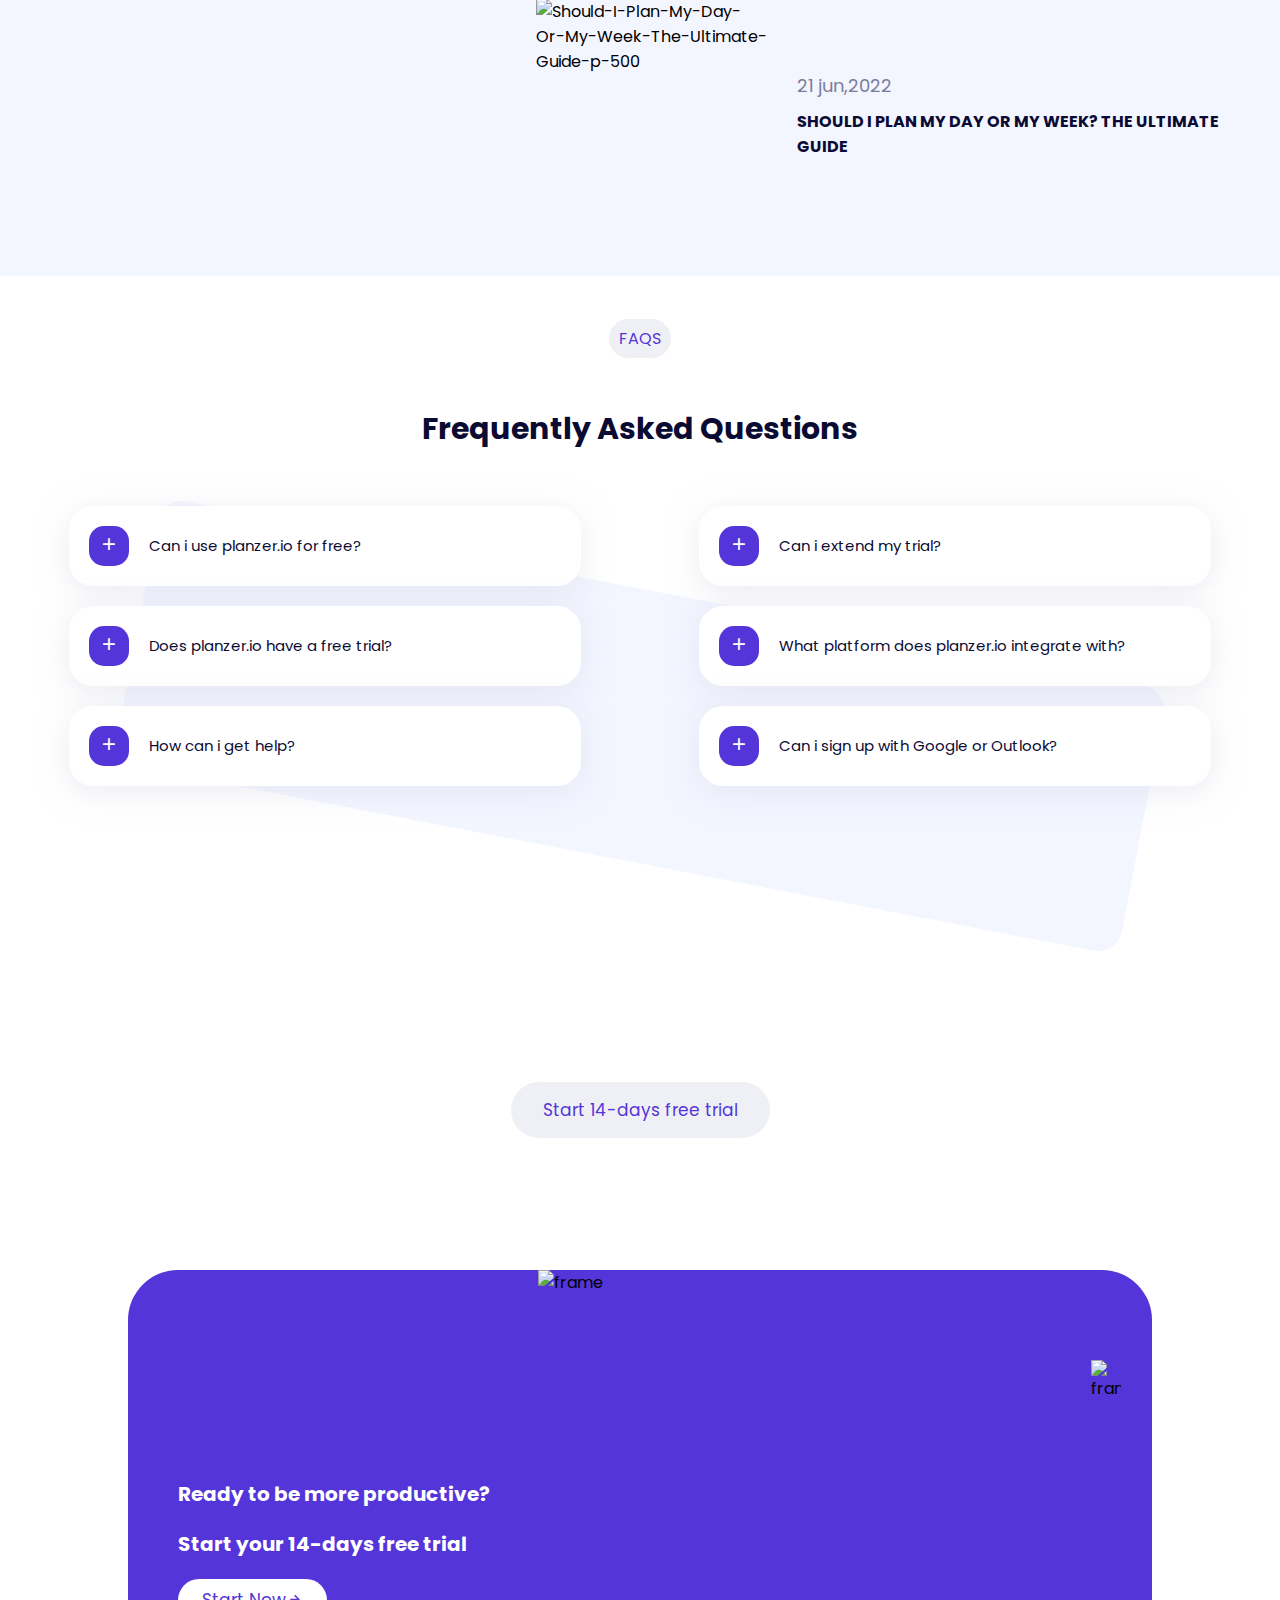
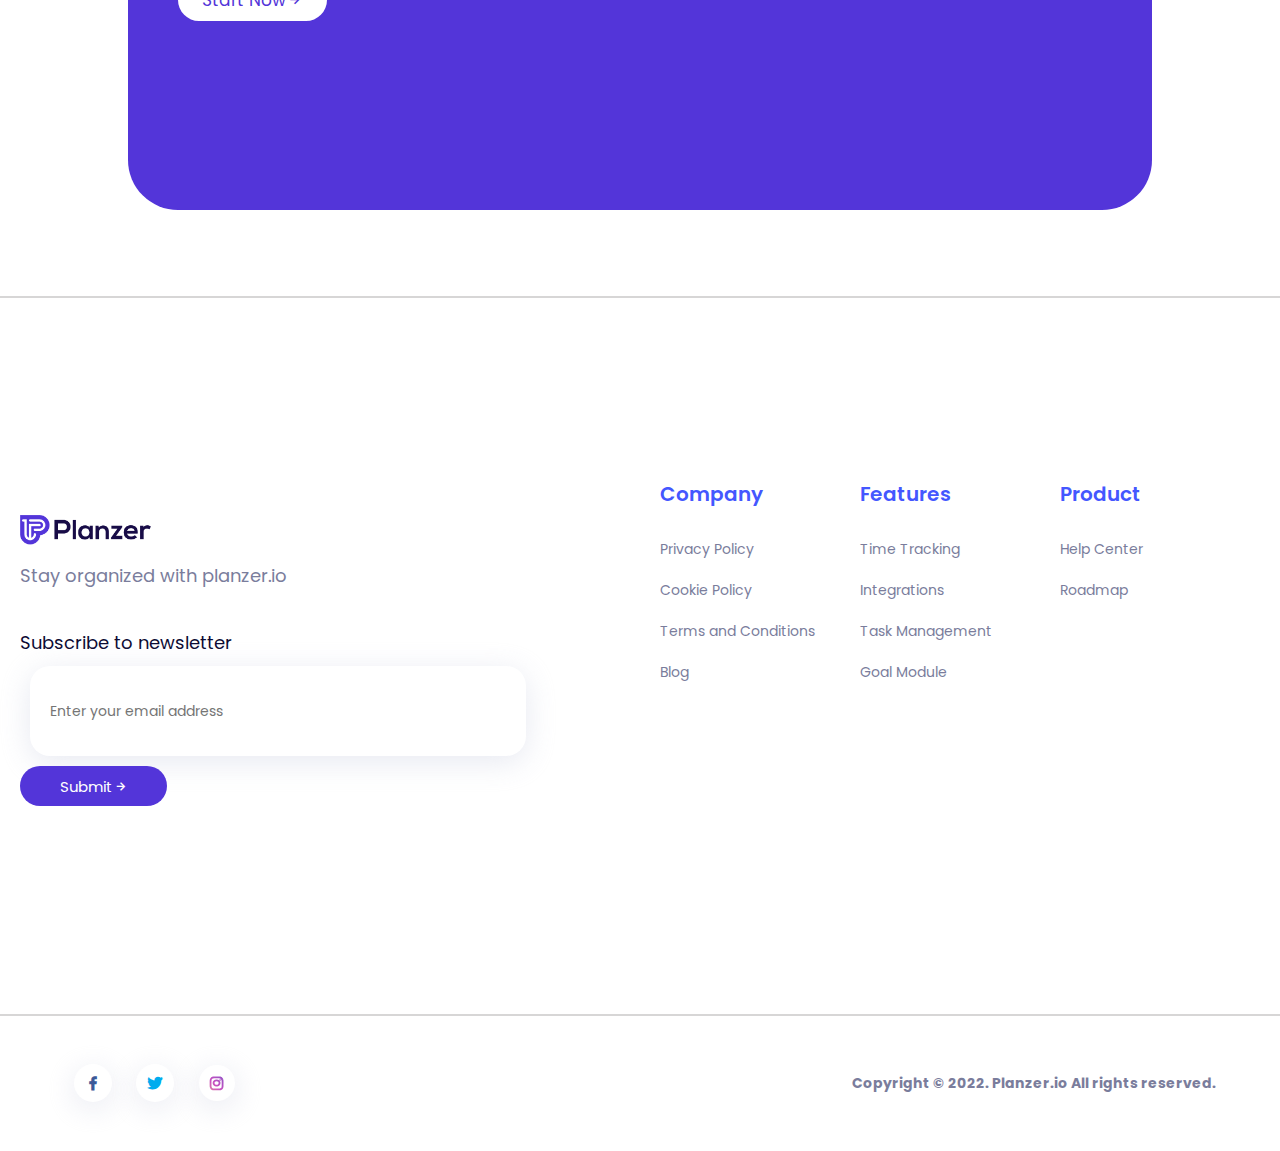
==== commit 64348099: "mobile responsive changes to the sign up and sign in pages" ====
--- a/index.html
+++ b/index.html
@@ -21,7 +21,7 @@
             <img src="media_icons/logo.png" alt="Planzer logo" />
             <span>Planzer</span>
         </div>
-        <div class="nav_second" id="nav_2">
+        <div class="nav_second">
             <a href="#" data-dropdown-button>Pricing</a>
             <div class="dropdown" data-dropdown>
                 <a href="#" onclick="toggleMenu()">Features
@@ -57,17 +57,13 @@
                 </div>
             </div>
         </div>
-        <div class="nav_third" id="nav_3">
+        <div class="nav_third">
             <a href="signin.html" target="_blank">
                 <p>Sign In</p>
             </a>
 
             <a href="signup.html" target="_blank">
                 <button class="signup">Get Started &rarr;</button></a>
-        </div>
-        <div class="mobile_menu_btn">
-            <i class="bx bx-menu-alt-right" id="nav_open"></i>
-            <i class="bx bx-x" id="nav_close"></i>
         </div>
     </nav>
     <section class="hero">
@@ -103,15 +99,15 @@
 
         <h1 class="mainh1">You'll never miss a deadline!</h1>
         <p class="mainp">
-            With planzer.io you will never miss a deadline because you lost track of your tasks, you can <br /> easily organise your day, track your tasks and become more productive.
+            With planzer.io you will never miss a deadline because you lost track of your tasks, you can <br /> easily organize your day, track your tasks and become more productive.
         </p>
         <img class="watermark" src="media_icons/water-mark.png" alt="" />
         <div class="flex-container">
             <div class="flex-boxes">
                 <img src="media_icons/chart2.png" alt="" />
-                <h3>Organise Your day</h3>
-                <p>
-                    Organise your day across multiple applications and dont lose track of <br /> your day.
+                <h3>Organize Your day</h3>
+                <p>
+                    Organize your day across multiple applications and don't lose track of <br /> your day.
                 </p>
             </div>
             <div class="flex-boxes">
@@ -125,7 +121,7 @@
                 <img src="media_icons/goals.png" alt="" />
                 <h3>Set goals</h3>
                 <p>
-                    Once you set specific goals with time frames, you can organise and
+                    Once you set specific goals with time frames, you can organize and
                     <br /> manage your workload.
                 </p>
             </div>
@@ -133,7 +129,7 @@
                 <img src="media_icons/filter.png" alt="" />
                 <h3>Limit distractions</h3>
                 <p>
-                    Concetrating on work for extended periods in an organized workspace is much easier.
+                    Concentrating on work for extended periods in an organized workspace is much easier.
                 </p>
             </div>
             <div class="flex-boxes">
@@ -224,7 +220,7 @@
         <div class="cards">
             <div class="card">
                 <div class="card_head">
-                    <img src="/media_icons/Outlook-Calendar.png" alt="Outlook-Calendar">
+                    <img src="../planzer/media_icons/Outlook-Calendar.png" alt="Outlook-Calendar">
                     <h1>Outlook calender <span>
                         Calender
                     </span></h1>
@@ -235,7 +231,7 @@
 
             <div class="card">
                 <div class="card_head">
-                    <img src="/media_icons/Google Calendar.png" alt="Outlook-Calendar">
+                    <img src="../planzer/media_icons/Google Calendar.png" alt="Outlook-Calendar">
                     <h1>Google calender <span>
                         Calender
                     </span></h1>
@@ -246,7 +242,7 @@
 
             <div class="card">
                 <div class="card_head">
-                    <img src="/media_icons/Outlook-Mail.png" alt="Outlook-Calendar">
+                    <img src="../planzer/media_icons/Outlook-Mail.png" alt="Outlook-Calendar">
                     <h1>Outlook <span>
                         Email
                     </span></h1>
@@ -264,11 +260,11 @@
         <div class="div1">
             <div class="integ_content">
                 <div class="integ_text">
-                    <img src="/media_icons/icon-1-teams-saas-x-template.png" alt="icon-1-teams-saas-x-template">
-                    <h1>Integreation Tasks</h1>
-                    <p>The integreation we’ve built with Trello and Notion into planzer.io enables you to work much more efficently, as you can plan your days and weeks pulling your tasks and dropping them on your weeks.</p>
-                </div>
-                <img class="frame" src="/media_icons/Frame 79.png" alt="frames">
+                    <img src="../planzer/media_icons/icon-1-teams-saas-x-template.png" alt="icon-1-teams-saas-x-template">
+                    <h1>Integration Tasks</h1>
+                    <p>The integration we’ve built with Trello and Notion into planzer.io enables you to work much more efficiently, as you can plan your days and weeks pulling your tasks and dropping them on your weeks.</p>
+                </div>
+                <img class="frame" src="../planzer/media_icons/Frame 79.png" alt="frames">
             </div>
         </div>
         <div class="div2">
@@ -276,21 +272,21 @@
                 <div class="int_list" id="list1">
                     <hr id="hr1">
                     <div class="int_1">
-                        <img src="/media_icons/icon-1-teams-saas-x-template.png" alt="icon-1-teams-saas-x-template">
-                        <h2>Integreation Tasks</h2>
+                        <img src="../planzer/media_icons/icon-1-teams-saas-x-template.png" alt="icon-1-teams-saas-x-template">
+                        <h2>Integration Tasks</h2>
                     </div>
                 </div>
                 <div class="int_list" id="list2">
                     <hr id="hr2">
                     <div class="int_1">
-                        <img src="/media_icons/icon-2-teams-saas-x-template.png" alt="icon-1-teams-saas-x-template">
+                        <img src="../planzer/media_icons/icon-2-teams-saas-x-template.png" alt="icon-1-teams-saas-x-template">
                         <h2>Backlog module</h2>
                     </div>
                 </div>
                 <div class="int_list" id="list3">
                     <hr id="hr3">
                     <div class="int_1">
-                        <img src="/media_icons/icon-3-teams-saas-x-template.png" alt="icon-1-teams-saas-x-template">
+                        <img src="../planzer/media_icons/icon-3-teams-saas-x-template.png" alt="icon-1-teams-saas-x-template">
                         <h2>Calender events</h2>
                     </div>
                 </div>
@@ -329,35 +325,35 @@
 
         <div class="arti_content">
             <div class="arti_con_item1">
-                <img src="/media_icons/How do freelancers manage multiple projects.png" alt="how">
+                <img src="../planzer/media_icons/How do freelancers manage multiple projects.png" alt="how">
                 <div class="item_arti">
                     <div class="arti_btn_text">
                         <button>Productivity</button>
                         <p>2 Aug,2020</p>
                     </div>
                     <h1>How do freelancers manage multiple projects?</h1>
-                    <h4>As a freelancer you have mutiple projects and clients, but how do you manage it?</h4>
+                    <h4>As a freelancer you have multiple projects and clients, but how do you manage it?</h4>
                 </div>
             </div>
 
 
             <div class="arti_con_item2">
                 <div class="item2_div">
-                    <img src="/media_icons/Why-Time-Management-Is-Important-For-Students-p-500.png" alt="Why-Time-Management-Is-Important-For-Students-p-500">
+                    <img src="../planzer/media_icons/Why-Time-Management-Is-Important-For-Students-p-500.png" alt="Why-Time-Management-Is-Important-For-Students-p-500">
                     <div class="item2_text">
                         <h2>21 jun,2022</h2>
                         <p>WHY TIME MANAGEMENT IS IMPORTANT FOR STUDENTS</p>
                     </div>
                 </div>
                 <div class="item2_div">
-                    <img src="/media_icons/how-to-get-started-with-making-a-daily-plan-5-easy-tips-p-500.png" alt="how-to-get-started-with-making-a-daily-plan-5-easy-tips-p-500">
+                    <img src="../planzer/media_icons/how-to-get-started-with-making-a-daily-plan-5-easy-tips-p-500.png" alt="how-to-get-started-with-making-a-daily-plan-5-easy-tips-p-500">
                     <div class="item2_text">
                         <h2>21 jun,2022</h2>
                         <p>HOW TO GET STARTED WITH MAKING A DAILY PLAN. 5 EASY WAYS</p>
                     </div>
                 </div>
                 <div class="item2_div">
-                    <img src="/media_icons/Should-I-Plan-My-Day-Or-My-Week-The-Ultimate-Guide-p-500.png" alt="Should-I-Plan-My-Day-Or-My-Week-The-Ultimate-Guide-p-500">
+                    <img src="../planzer/media_icons/Should-I-Plan-My-Day-Or-My-Week-The-Ultimate-Guide-p-500.png" alt="Should-I-Plan-My-Day-Or-My-Week-The-Ultimate-Guide-p-500">
                     <div class=" item2_text ">
                         <h2>21 jun,2022</h2>
                         <p>SHOULD I PLAN MY DAY OR MY WEEK? THE ULTIMATE GUIDE</p>
@@ -375,32 +371,32 @@
         </div>
         <div class="questions" id="qs">
             <div class="question" id="question">
-                <button class="button" id="button"><i class="bx bx-plus" id="bt_open" onclick="queastionsControl()"></i><i class="bx bx-x" id="bt_close" onclick="queastionsControlclose()"></i></button>
+                <button class="button" id="button"><i class="bx bx-plus" id="bt_open" onclick="questionsControl()"></i><i class="bx bx-x" id="bt_close" onclick="questionsControlclose()"></i></button>
                 <p class="quest" id="quest">Can i use planzer.io for free?</p>
                 <p class="answer" id="answer">Sure! But you'll have to be registered</p>
             </div>
             <div class="question" id="question2">
-                <button class="button" id="button2"><i class="bx bx-plus" id="bt_open2" onclick="queastionsControl2()"></i><i class="bx bx-x" id="bt_close2" onclick="queastionsControlclose2()"></i></button>
+                <button class="button" id="button2"><i class="bx bx-plus" id="bt_open2" onclick="questionsControl2()"></i><i class="bx bx-x" id="bt_close2" onclick="questionsControlclose2()"></i></button>
                 <p class="quest" id="quest2">Can i extend my trial?</p>
                 <p class="answer" id="answer2">Yes, But at a cost</p>
             </div>
             <div class="question" id="question3">
-                <button class="button" id="button3"><i class="bx bx-plus" id="bt_open3" onclick="queastionsControl3()"></i><i class="bx bx-x" id="bt_close3" onclick="queastionsControlclose3()"></i></button>
+                <button class="button" id="button3"><i class="bx bx-plus" id="bt_open3" onclick="questionsControl3()"></i><i class="bx bx-x" id="bt_close3" onclick="questionsControlclose3()"></i></button>
                 <p class="quest" id="quest3">Does planzer.io have a free trial?</p>
                 <p class="answer" id="answer3">Yes, We Do offer free trails</p>
             </div>
             <div class="question" id="question4">
-                <button class="button" id="button4"><i class="bx bx-plus" id="bt_open4" onclick="queastionsControl4()"></i><i class="bx bx-x" id="bt_close4" onclick="queastionsControlclose4()"></i></button>
+                <button class="button" id="button4"><i class="bx bx-plus" id="bt_open4" onclick="questionsControl4()"></i><i class="bx bx-x" id="bt_close4" onclick="questionsControlclose4()"></i></button>
                 <p class="quest" id="quest4">What platform does planzer.io integrate with?</p>
                 <p class="answer" id="answer4">Ask Google</p>
             </div>
             <div class="question" id="question5">
-                <button class="button" id="button5"><i class="bx bx-plus" id="bt_open5" onclick="queastionsControl5()"></i><i class="bx bx-x" id="bt_close5" onclick="queastionsControlclose5()"></i></button>
+                <button class="button" id="button5"><i class="bx bx-plus" id="bt_open5" onclick="questionsControl5()"></i><i class="bx bx-x" id="bt_close5" onclick="questionsControlclose5()"></i></button>
                 <p class="quest" id="quest5">How can i get help?</p>
                 <p class="answer" id="answer5">By asking Google</p>
             </div>
             <div class="question" id="question6">
-                <button class="button" id="button6"><i class="bx bx-plus" id="bt_open6" onclick="queastionsControl6()"></i><i class="bx bx-x" id="bt_close6" onclick="queastionsControlclose6()"></i></button>
+                <button class="button" id="button6"><i class="bx bx-plus" id="bt_open6" onclick="questionsControl6()"></i><i class="bx bx-x" id="bt_close6" onclick="questionsControlclose6()"></i></button>
                 <p class="quest" id="quest6">Can i sign up with Google or Outlook?</p>
                 <p class="answer" id="answer6">Yes you can</p>
             </div>
@@ -411,13 +407,13 @@
         <button class="free_btn">Start  14-days free trial</button>
         <div class="free_trail_card">
             <div class="free_trail_text">
-                <h1>Ready to be more productivy? </h1>
+                <h1>Ready to be more productive? </h1>
                 <h2>Start your 14-days free trial</h2>
                 <button>Start Now <i class="bx bx-right-arrow-alt"></i></button>
             </div>
             <div class="free_trail_img">
-                <img class="free_img1" src="/media_icons/Frame 137.png" alt="frame">
-                <img class="free_img2" src="/media_icons/Frame 145.png" alt="frame">
+                <img class="free_img1" src="../planzer/media_icons/Frame 137.png" alt="frame">
+                <img class="free_img2" src="../planzer/media_icons/Frame 145.png" alt="frame">
             </div>
         </div>
     </section>
--- a/styles.css
+++ b/styles.css
@@ -3,7 +3,6 @@
     padding: 0;
     margin: 0;
     font-family: Poppins;
-    outline: none;
 }
 
 body {
@@ -132,84 +131,12 @@
     transition: all 500ms ease-in-out;
     border-radius: 20px;
     box-shadow: 0 3px 15px 0 rgba(0, 0, 0, .3);
-    z-index: 100;
 }
 
 .display_drop {
     visibility: visible;
     transform: translateY(20px);
     transition: all 500ms ease-in-out;
-}
-
-.mobile_menu_btn {
-    display: none;
-    align-items: center;
-    justify-content: center;
-}
-
-.mobile_menu_btn i {
-    font-size: 30px;
-    color: #0B0A33;
-}
-
-#nav_open {
-    display: block;
-}
-
-#nav_close {
-    display: none;
-}
-
-
-/*mobile view for nav*/
-
-@media only screen and (max-width: 400px) {
-    .mobile_menu_btn {
-        display: flex;
-    }
-    .nav_second {
-        height: 40vh;
-        width: 50vw;
-        position: absolute;
-        top: 10vh;
-        left: -100%;
-        flex-direction: column;
-        background-color: #FFFFFF;
-        justify-content: space-around;
-        align-items: center;
-        border-radius: 0 10px 0 0;
-    }
-    .nav_third {
-        height: 30vh;
-        width: 50vw;
-        position: absolute;
-        top: 50vh;
-        left: -100%;
-        flex-direction: column;
-        background-color: #FFFFFF;
-        justify-content: space-around;
-        align-items: center;
-        border-radius: 0 0 10px 0;
-    }
-    nav {
-        padding: 0 10px;
-        color: #180C47;
-    }
-    .dropdown-menu {
-        width: 200px;
-        height: 240px;
-        position: absolute;
-        left: 0;
-        top: calc(100% + 5px);
-    }
-    .display_drop {
-        visibility: visible;
-        transform: translateX(100px);
-        transition: all 500ms ease-in-out;
-    }
-    .nav_dropdown {
-        transform: rotate(-90deg);
-    }
 }
 
 .hero {
@@ -262,24 +189,6 @@
     cursor: pointer;
 }
 
-
-/*mobile view for hero section*/
-
-@media only screen and (max-width: 400px) {
-    .hero p {
-        font-size: 15px;
-    }
-    .hero h1 {
-        text-align: center;
-        font-size: 40px;
-        color: #180C47;
-    }
-    .hero button {
-        padding: 10px 20px;
-        font-size: 14px;
-    }
-}
-
 .statistics {
     background-color: #F3F5FF;
     /* clip-path: polygon(0 0, 100% 0%, 100% 21%, 0 80%); */
@@ -343,23 +252,6 @@
     cursor: pointer;
     margin: 0 20px;
     height: 40px;
-}
-
-
-/*mobile view for statistics section*/
-
-@media only screen and (max-width: 400px) {
-    .native {
-        flex-direction: column;
-    }
-    .previews {
-        width: 100vw;
-    }
-    .integrations {
-        cursor: pointer;
-        margin: 10px 20px;
-        height: 40px;
-    }
 }
 
 .benefits {
@@ -441,11 +333,11 @@
     width: 100%;
     padding: 10px;
     margin: auto;
+    place-items: center;
     grid-template-columns: 1fr 1fr 1fr;
     grid-template-rows: 1fr 1fr;
     /*reduced grid gap .by Emmanuel*/
     gap: 30px;
-    place-items: center;
     /* grid-template-areas: 
     ". . ."
     ". . .";  */
@@ -458,8 +350,8 @@
     background-color: white;
     border-radius: 20px;
     z-index: 5;
-    min-height: 300px;
-    min-width: 300px;
+    height: 300px;
+    width: 300px;
     padding: 20px;
     box-shadow: 0 1px 5px 0px rgba(0, 0, 0, .1);
 }
@@ -492,29 +384,6 @@
     /*reduced margin top*/
     margin-top: 50px;
     z-index: 16;
-}
-
-
-/*mobile view for benefits section*/
-
-@media only screen and (max-width: 400px) {
-    .mainh1 {
-        font-size: 30px;
-    }
-    .mainp {
-        font-size: 15px;
-    }
-    .watermark {
-        height: 40vh;
-    }
-    .flex-container {
-        width: 80vw;
-        grid-template-columns: 1fr;
-    }
-    .planning-btn {
-        padding: 10px 20px;
-        font-size: 15px;
-    }
 }
 
 .fourth {
@@ -706,7 +575,7 @@
     background-color: white;
     width: 47%;
     border-radius: 20px;
-    min-height: 230px;
+    height: 230px;
     display: flex;
     justify-content: center;
     align-items: center;
@@ -738,56 +607,6 @@
 
 .white-boxes p {
     color: #7A7D9C;
-}
-
-
-/*mobile view for forth section*/
-
-@media only screen and (max-width: 400px) {
-    .top-left {
-        flex-direction: column;
-    }
-    .top-left h3 {
-        font-size: 25px;
-        text-align: center;
-    }
-    .fourth-flex h4 {
-        color: #0B0A33;
-        margin-bottom: 10px;
-    }
-    .fourth-flex p {
-        font-size: 12px;
-        margin-bottom: 30px;
-    }
-    .top-right .lower_img {
-        width: 80vw;
-    }
-    .bottom-left {
-        flex-direction: column-reverse;
-    }
-    .bottom-inline {
-        width: 100%;
-    }
-    .bottom-inline h3 {
-        font-size: 25px;
-        text-align: center;
-    }
-    .bottom-inline p {
-        font-size: 15px;
-    }
-    .bottom-left img {
-        margin-top: 20px;
-        width: 80vw;
-    }
-    .blue {
-        font-size: 25px;
-    }
-    .red {
-        font-size: 25px;
-    }
-    .white-boxes p {
-        font-size: 13px;
-    }
 }
 
 .card-section {
@@ -950,36 +769,6 @@
     font-size: 40px;
 }
 
-
-/*mobile view for card section*/
-
-@media only screen and (max-width: 400px) {
-    .card-section .top-fifth h1 {
-        font-size: 30px;
-        text-align: center;
-    }
-    .top_f {
-        align-items: center;
-        justify-content: center;
-        margin-bottom: 20px;
-    }
-    .top-fifth {
-        flex-direction: column;
-        align-items: center;
-        justify-content: space-around;
-    }
-    .cards {
-        flex-direction: column;
-    }
-    .card {
-        margin: 10px auto;
-    }
-    .for_individuals h1 {
-        margin-top: 10px;
-        font-size: 20px;
-    }
-}
-
 .integrated_task {
     min-height: 100vh;
     width: 100%;
@@ -996,7 +785,7 @@
 
 .integ_content {
     width: 80vw;
-    min-height: 60vh;
+    height: 60vh;
     background: #FFFFFF;
     box-shadow: 0px 6px 30px rgba(217, 219, 232, 0.21);
     border-radius: 24px;
@@ -1134,44 +923,6 @@
     margin: 0 0 0 4px;
 }
 
-
-/*mobile view for integrated_task section*/
-
-@media only screen and (max-width: 400px) {
-    .integ_content {
-        flex-direction: column;
-    }
-    .integ_text {
-        width: 100%;
-    }
-    .integ_text h1 {
-        font-size: 17px;
-    }
-    .integ_text p {
-        font-size: 12px;
-    }
-    .integ_text img {
-        width: 40px;
-    }
-    .frame {
-        width: 60vw;
-    }
-    .int_1 img {
-        height: 20px;
-        margin: 0 5px;
-    }
-    .int_1 h2 {
-        font-size: 10px;
-    }
-    .div2 button {
-        font-size: 10px;
-        padding: 10px 10px;
-    }
-    .div2 button i {
-        margin: 0 0 0 4px;
-    }
-}
-
 .goal_module {
     min-height: 100vh;
     width: 100%;
@@ -1228,7 +979,7 @@
 
 .goal_content {
     width: 100%;
-    min-height: 70vh;
+    height: 70vh;
     display: flex;
     align-items: center;
     justify-content: space-around;
@@ -1239,7 +990,7 @@
     box-shadow: 0px 6px 30px rgba(217, 219, 232, 0.2);
     border-radius: 24px;
     height: 30vh;
-    min-width: 40vw;
+    width: 40vw;
     display: flex;
     flex-direction: column;
     align-items: flex-start;
@@ -1274,41 +1025,6 @@
     animation: 2s moving infinite;
 }
 
-
-/*mobile view for goal_module section*/
-
-@media only screen and (max-width: 400px) {
-    .goal_head {
-        flex-direction: column;
-        align-items: center;
-        justify-content: center;
-    }
-    .goal_text {
-        width: 100%;
-        display: flex;
-        flex-direction: column;
-        align-items: center;
-    }
-    .goal_text h1 {
-        font-size: 20px;
-        margin: 10px 0;
-        text-align: center;
-    }
-    .first_btn {
-        padding: 10px 10px;
-        font-size: 12px;
-    }
-    .goal_content {
-        flex-direction: column;
-    }
-    .content_1 h3 {
-        font-size: 17px;
-    }
-    .content_1 p {
-        font-size: 13px;
-    }
-}
-
 .articles {
     min-height: 100vh;
     width: 100%;
@@ -1431,13 +1147,6 @@
     font-size: 16px;
     font-weight: 700;
     margin: 10px 0;
-}
-
-
-/*mobile view for articles section*/
-
-@media only screen and (max-width: 400px) {
-    /*Starting here 2mrw*/
 }
 
 .frequent {
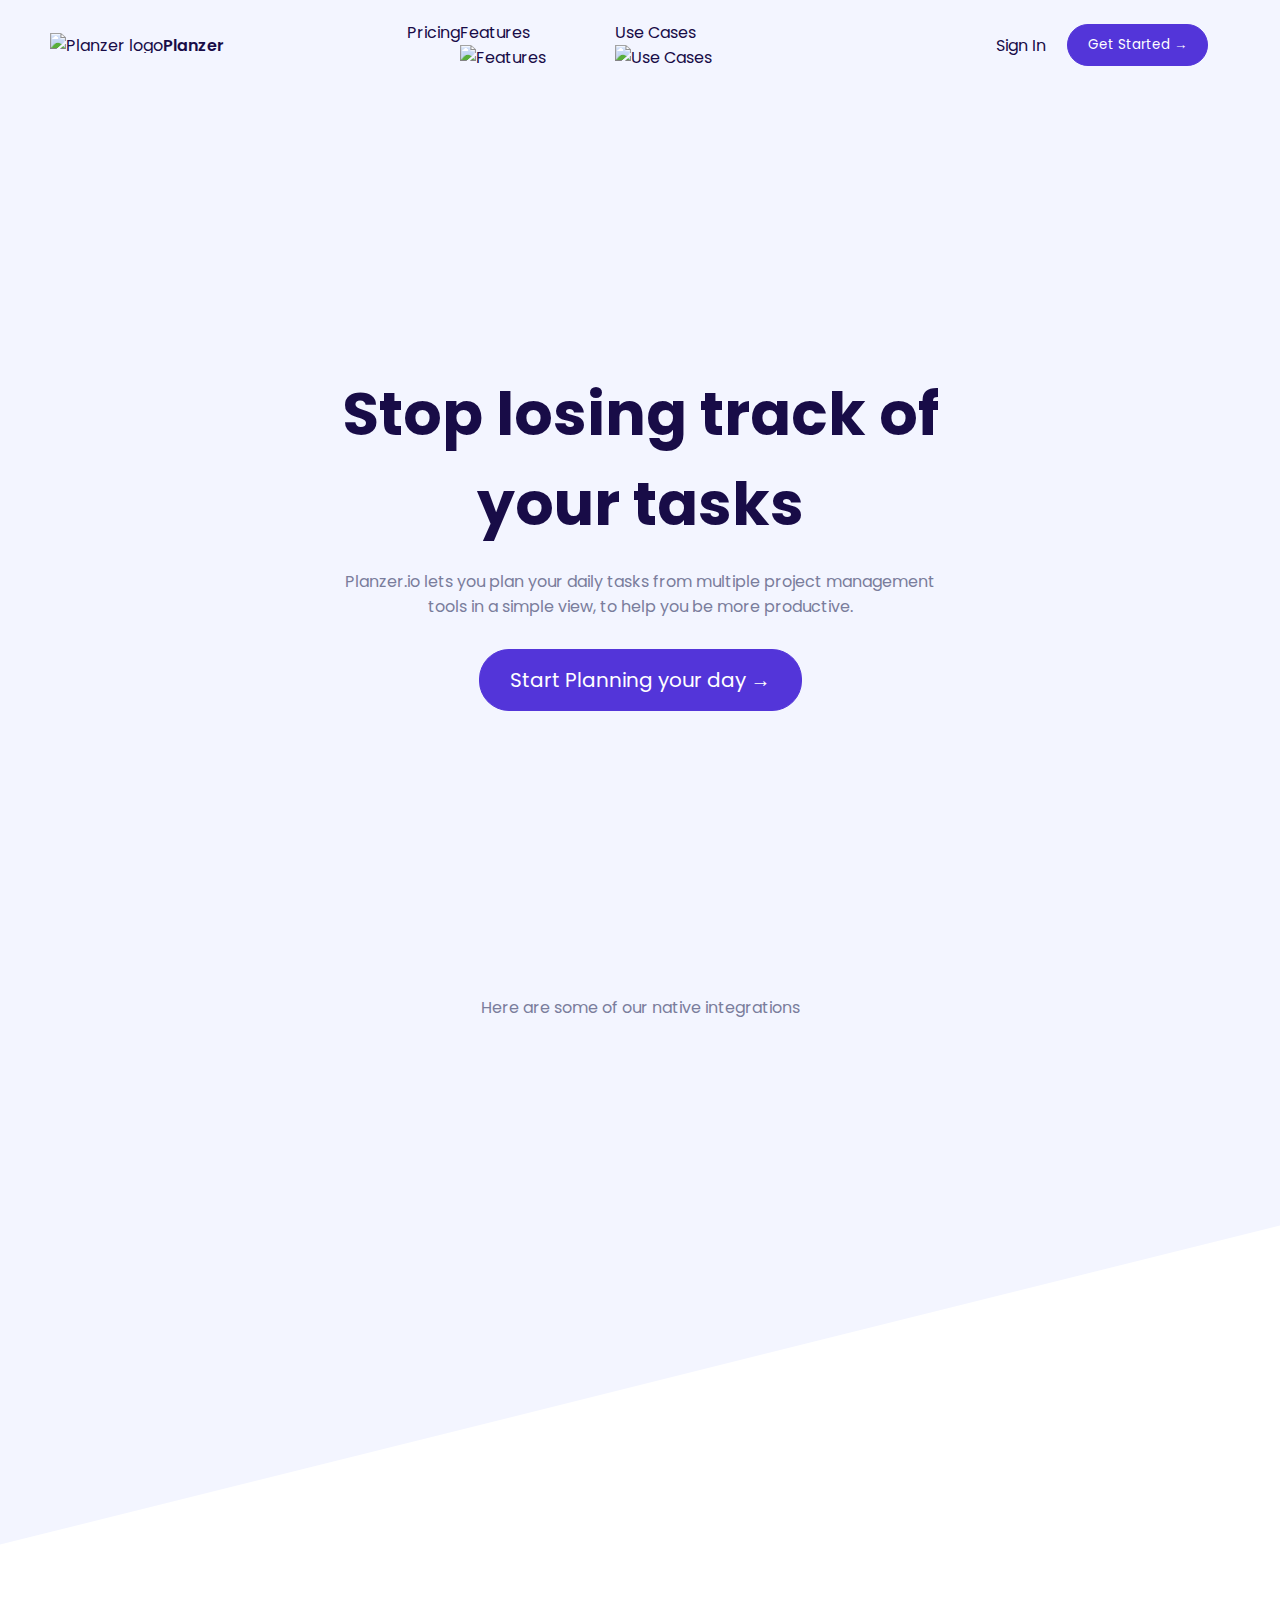
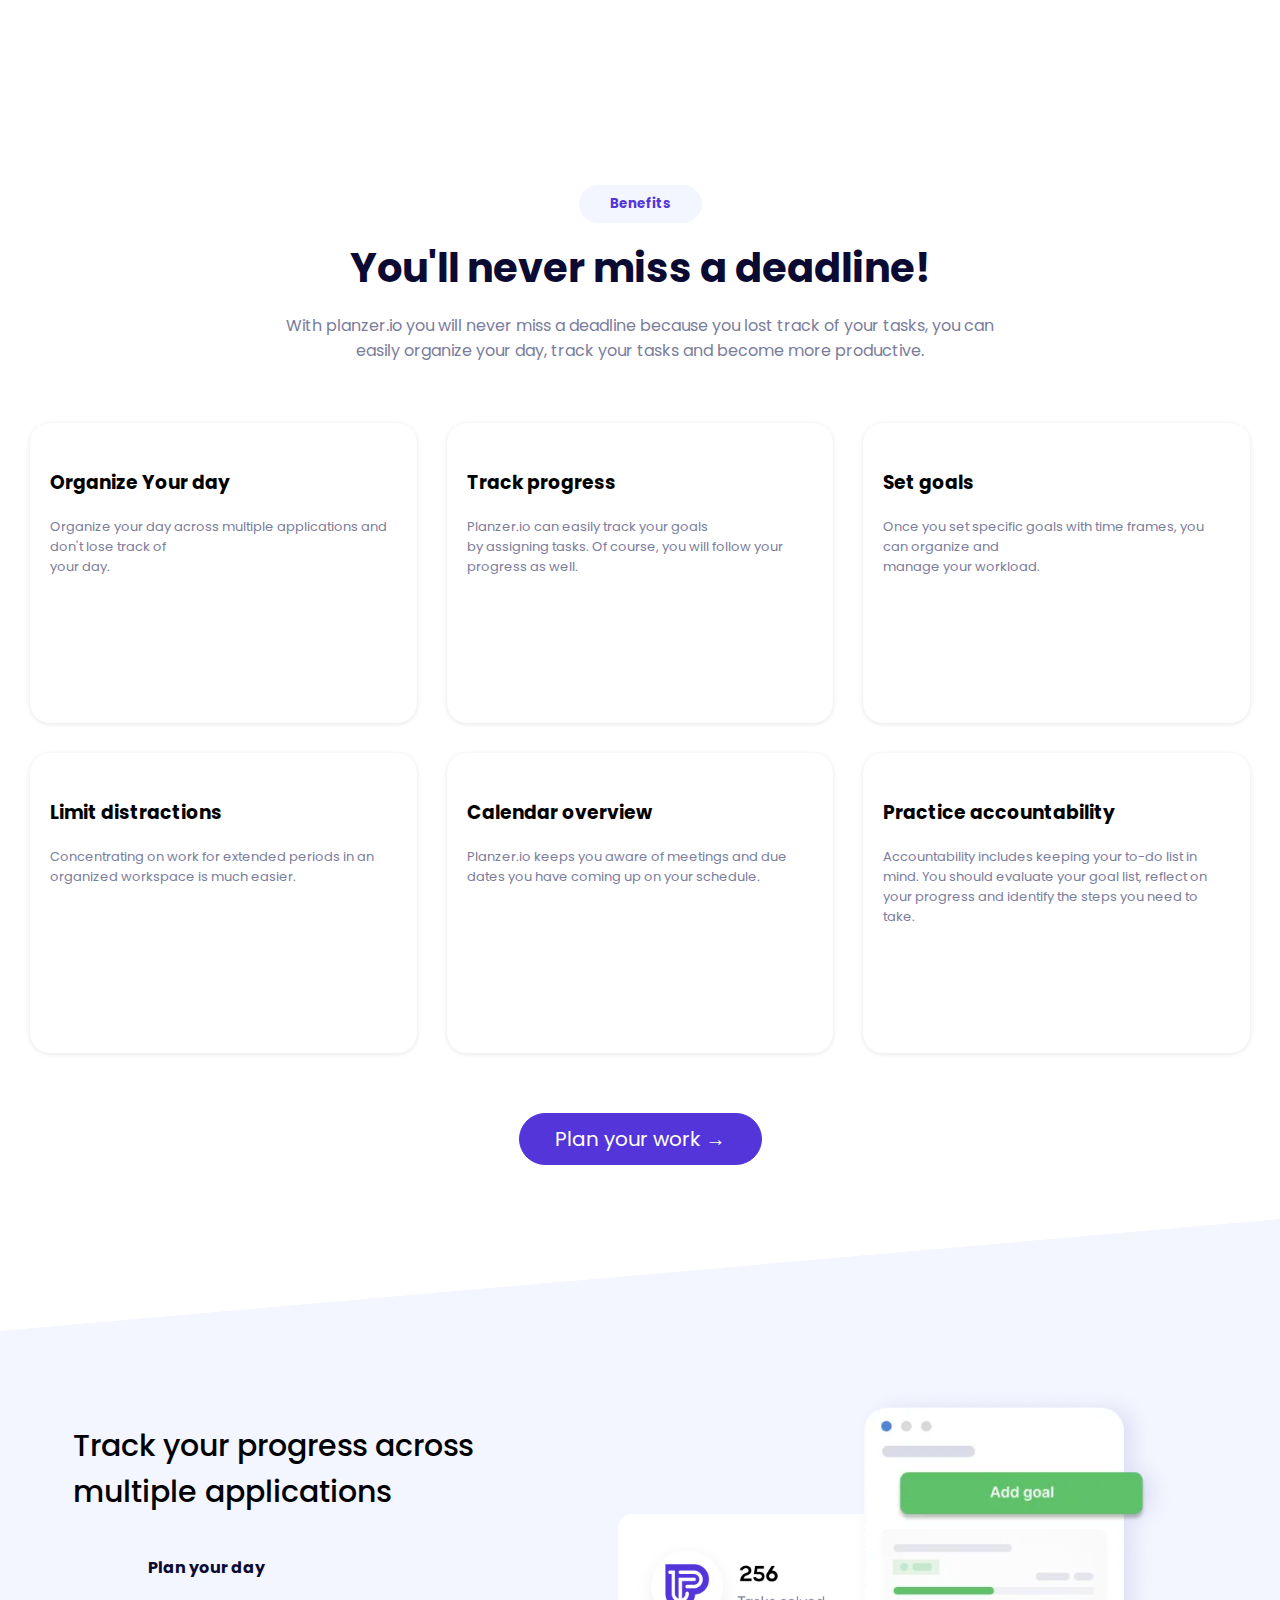
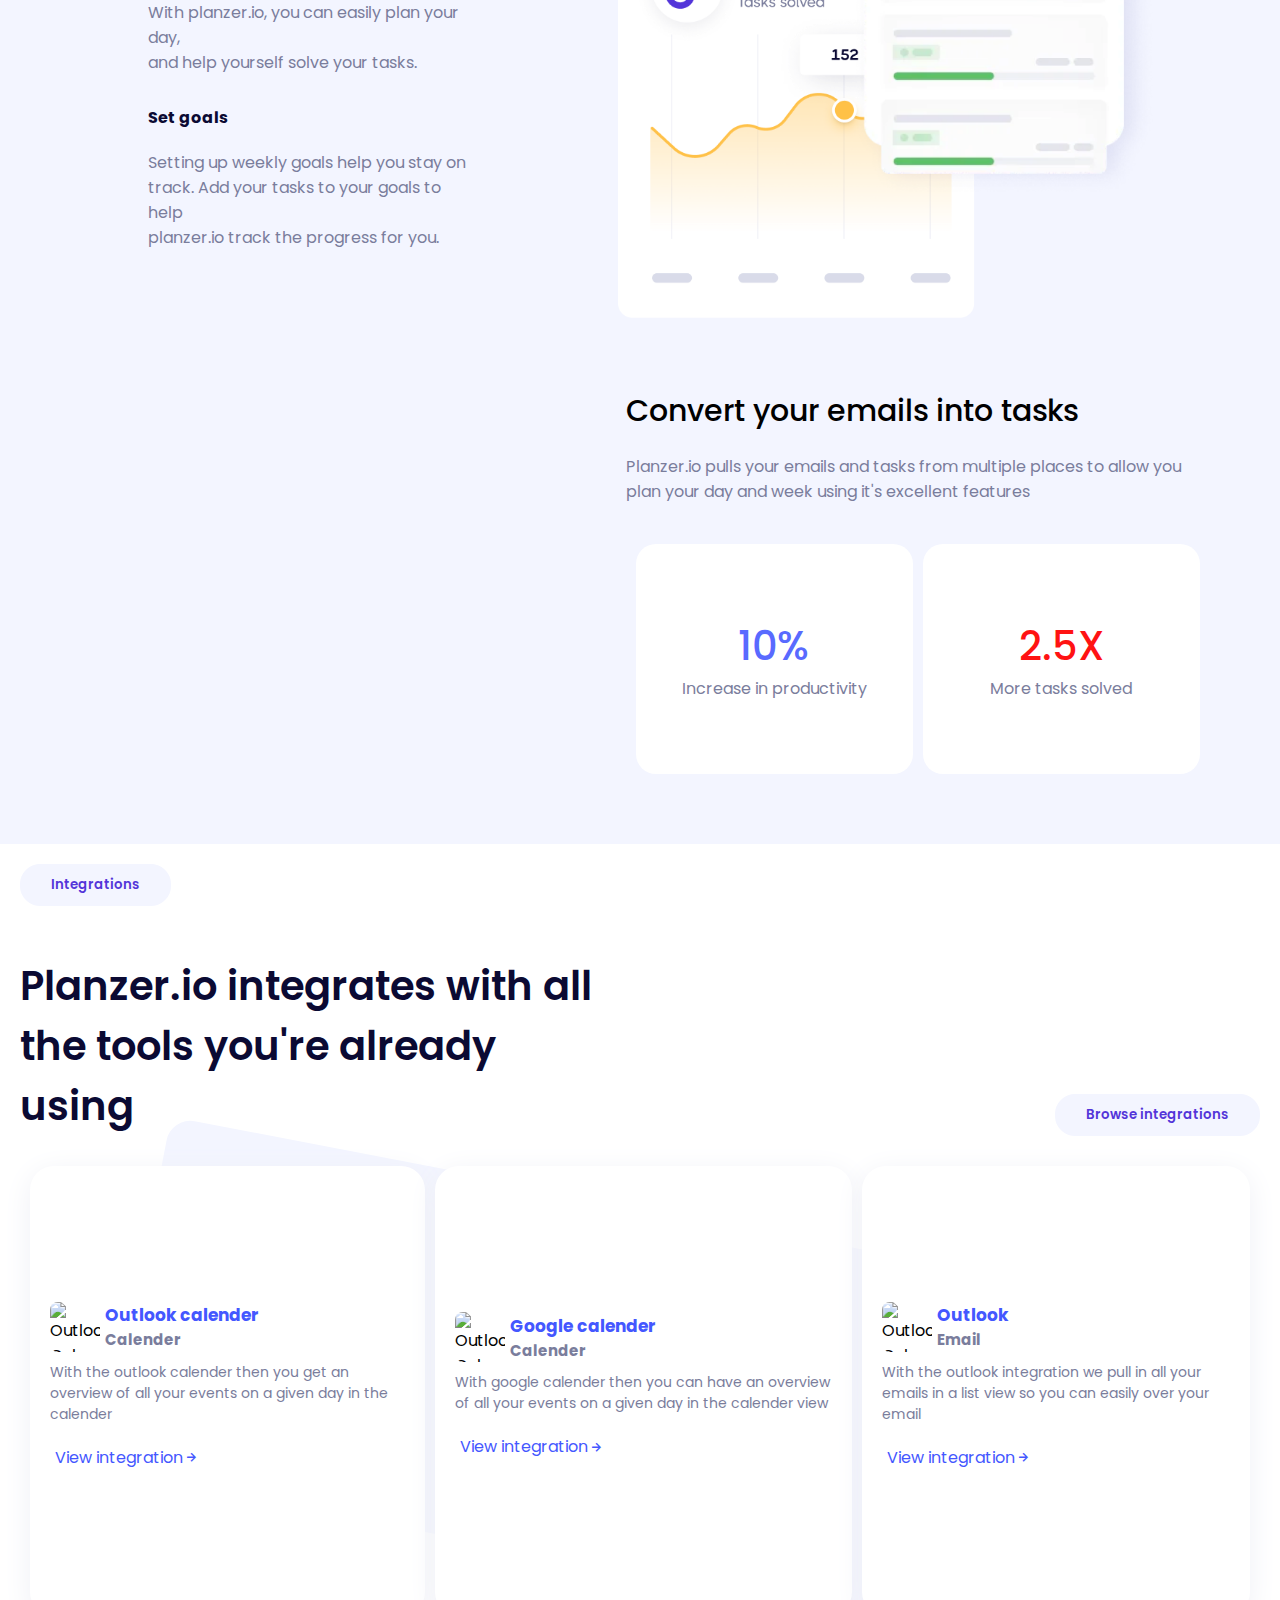
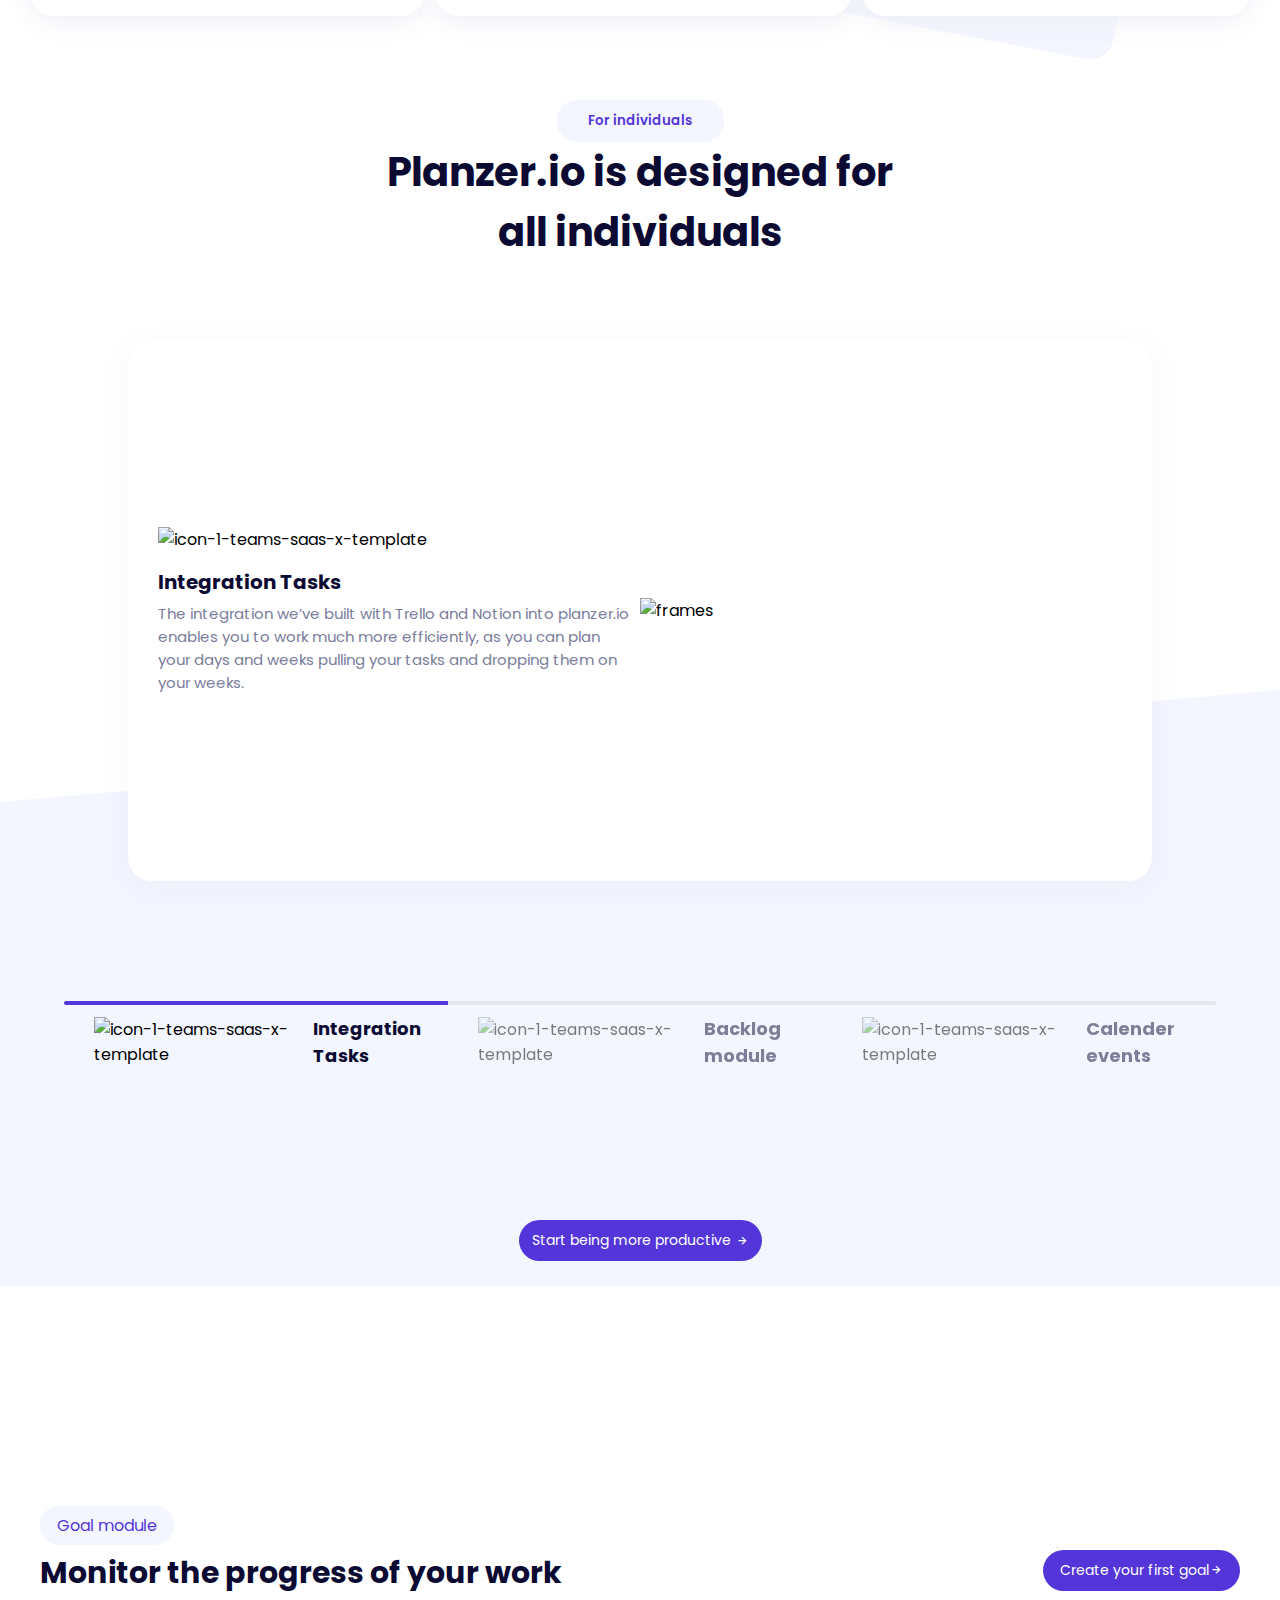
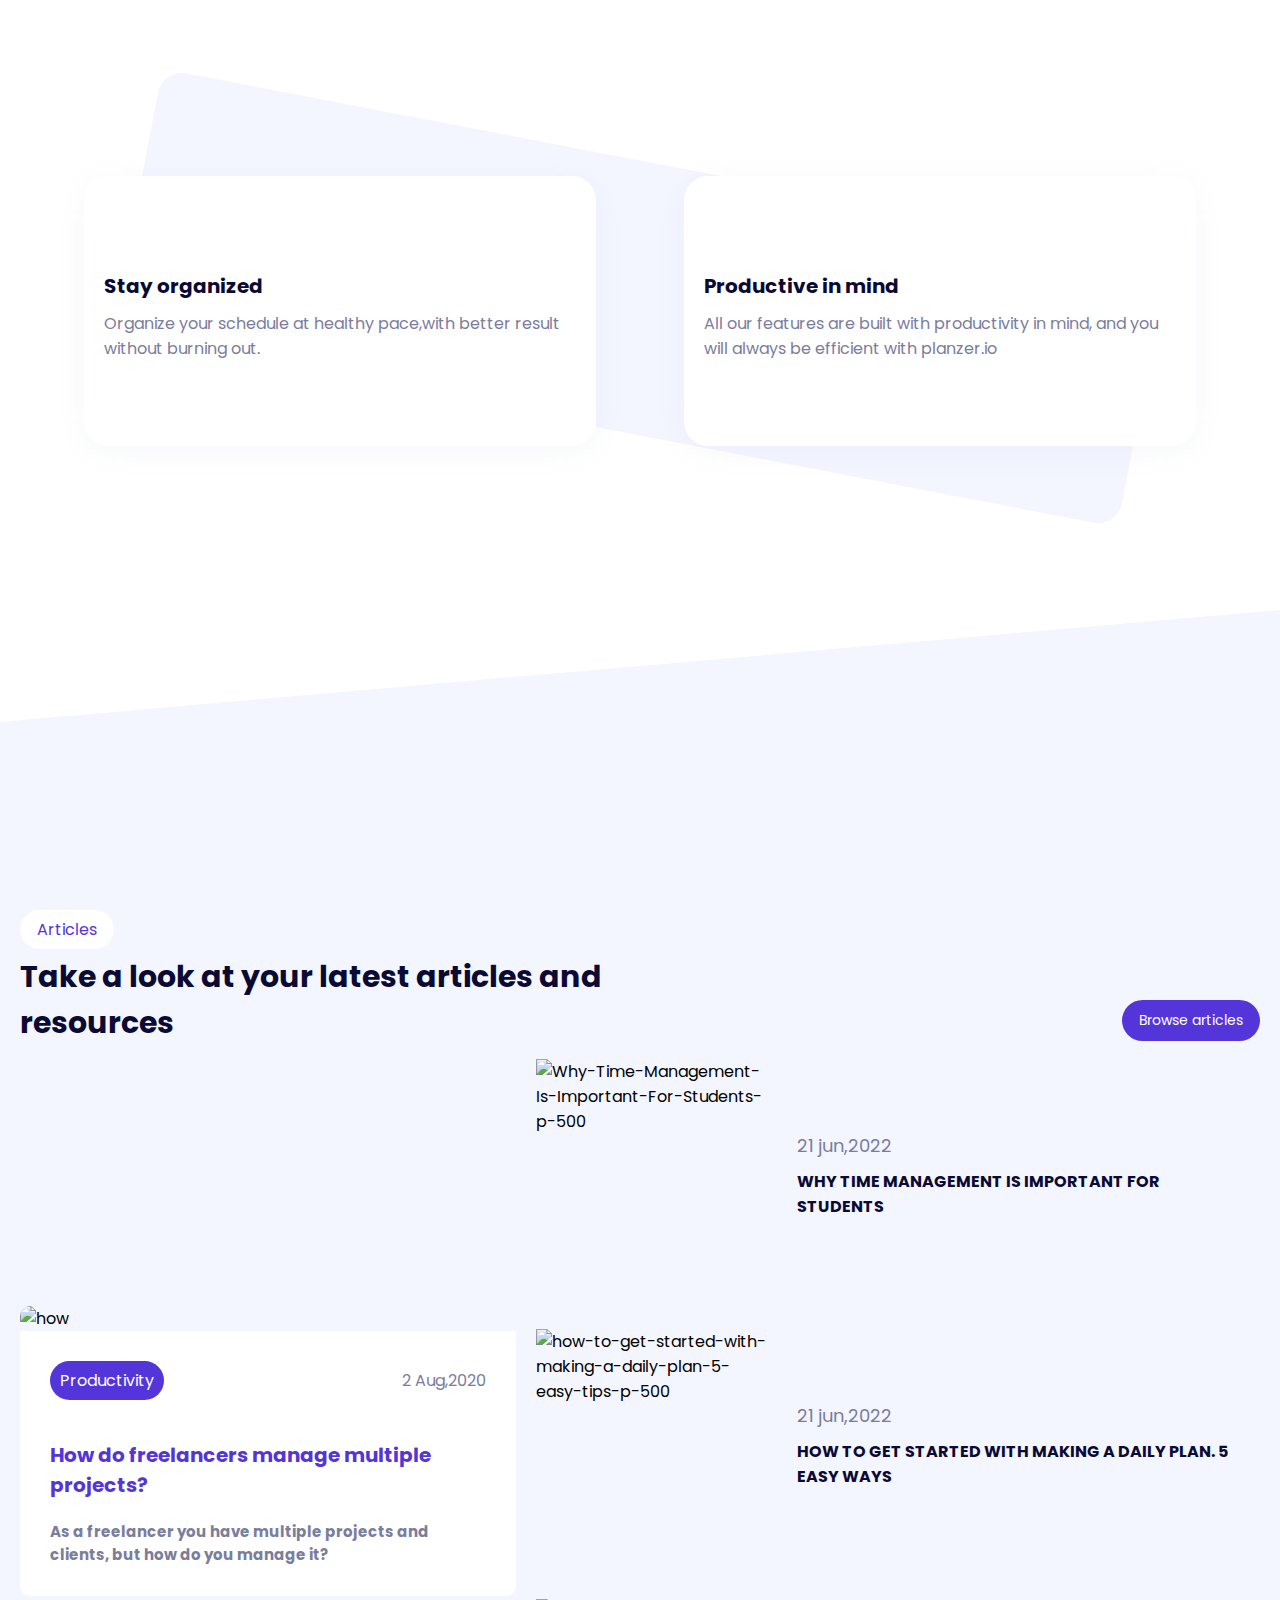
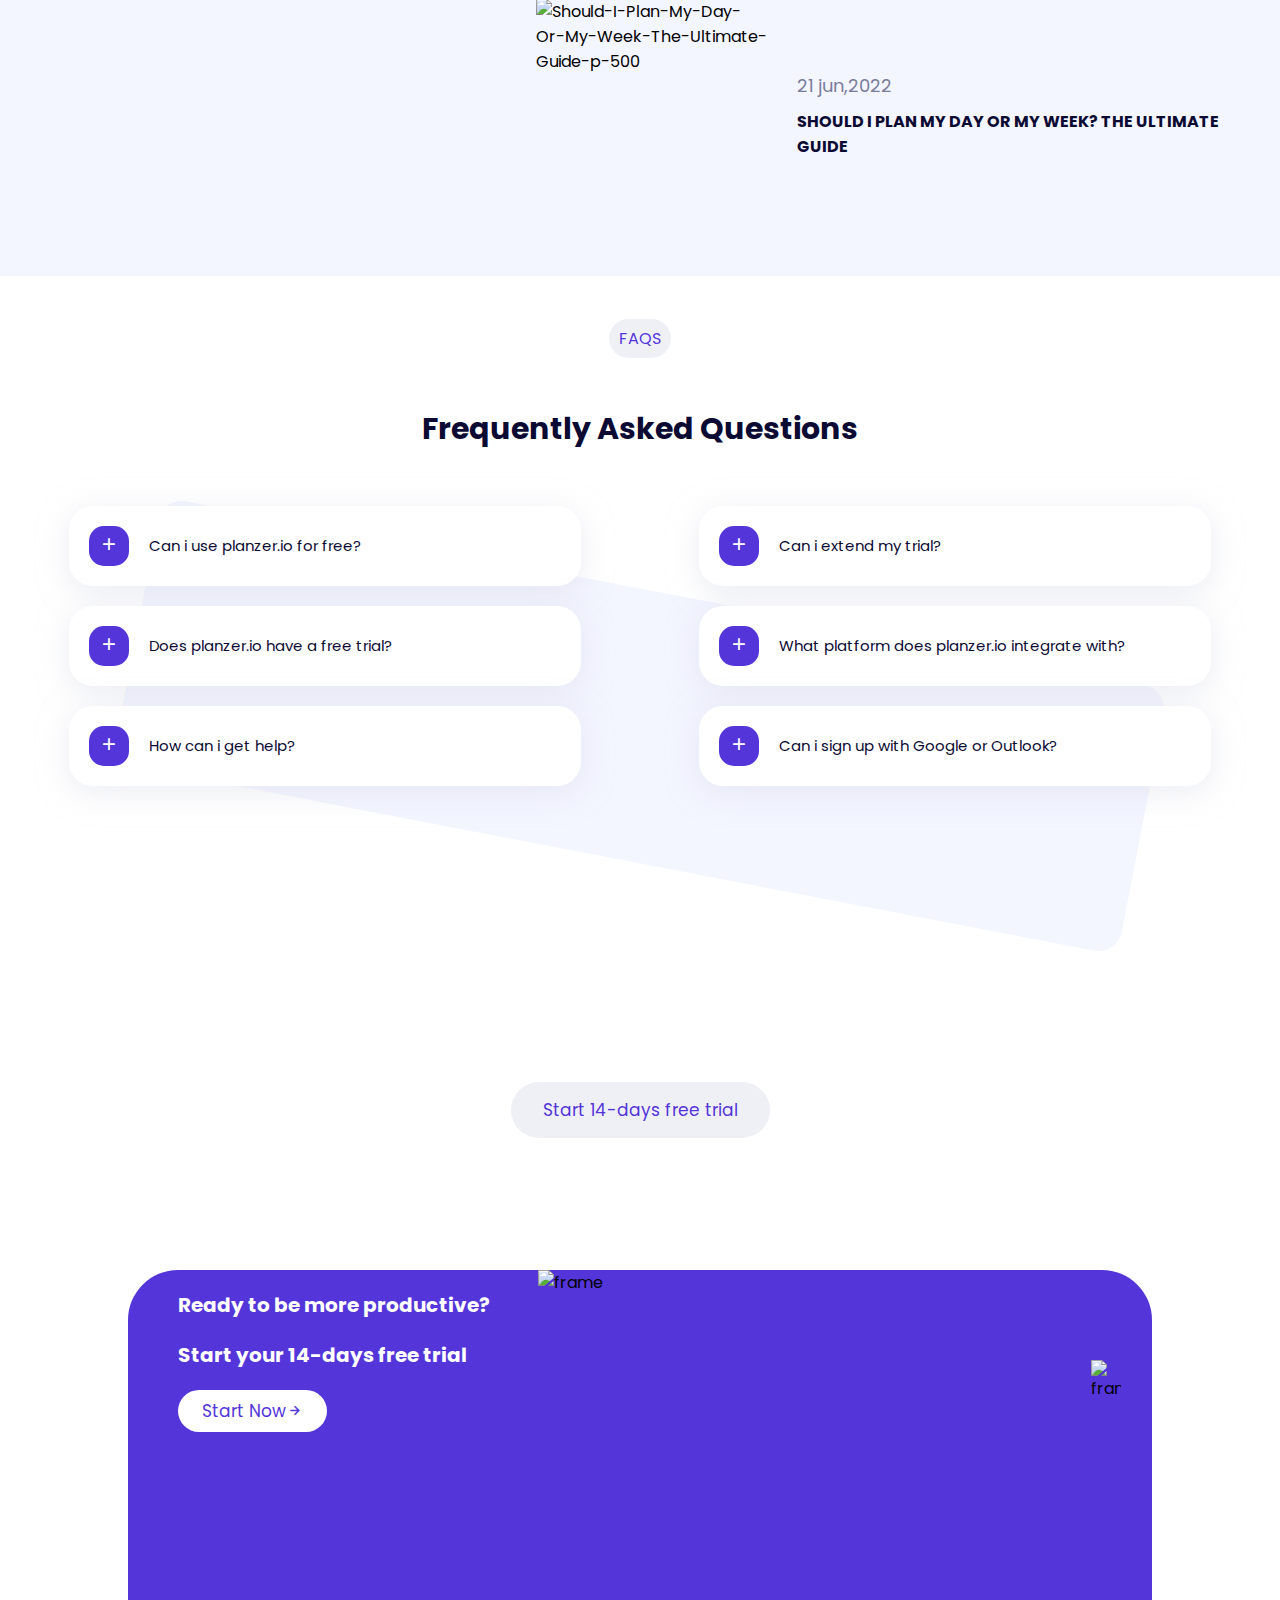
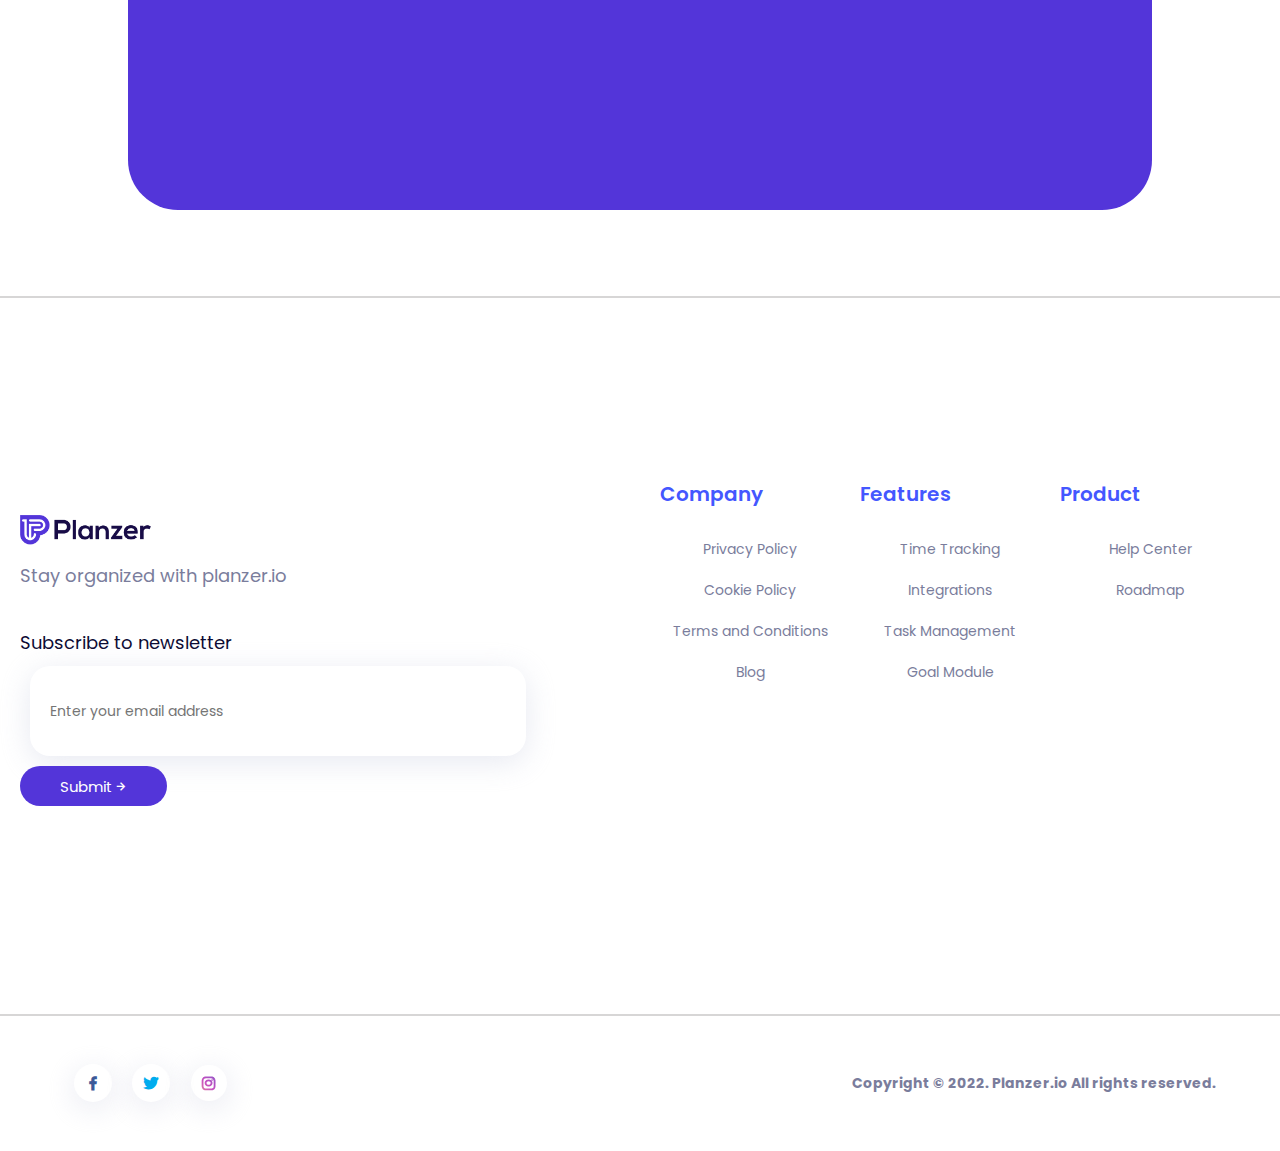
==== commit 973ac19a: "Merge branch 'EcoodeJR' of https://github.com/Augment-Plus/planzer into EcoodeJR" ====
--- a/index.html
+++ b/index.html
@@ -21,7 +21,7 @@
             <img src="media_icons/logo.png" alt="Planzer logo" />
             <span>Planzer</span>
         </div>
-        <div class="nav_second">
+        <div class="nav_second" id="nav_2">
             <a href="#" data-dropdown-button>Pricing</a>
             <div class="dropdown" data-dropdown>
                 <a href="#" onclick="toggleMenu()">Features
@@ -57,13 +57,17 @@
                 </div>
             </div>
         </div>
-        <div class="nav_third">
+        <div class="nav_third" id="nav_3">
             <a href="signin.html" target="_blank">
                 <p>Sign In</p>
             </a>
 
             <a href="signup.html" target="_blank">
                 <button class="signup">Get Started &rarr;</button></a>
+        </div>
+        <div class="mobile_menu_btn">
+            <i class="bx bx-menu-alt-right" id="nav_open"></i>
+            <i class="bx bx-x" id="nav_close"></i>
         </div>
     </nav>
     <section class="hero">
--- a/styles.css
+++ b/styles.css
@@ -3,6 +3,7 @@
     padding: 0;
     margin: 0;
     font-family: Poppins;
+    outline: none;
 }
 
 body {
@@ -131,12 +132,99 @@
     transition: all 500ms ease-in-out;
     border-radius: 20px;
     box-shadow: 0 3px 15px 0 rgba(0, 0, 0, .3);
+    z-index: 100;
 }
 
 .display_drop {
     visibility: visible;
     transform: translateY(20px);
     transition: all 500ms ease-in-out;
+}
+
+.mobile_menu_btn {
+    display: none;
+    align-items: center;
+    justify-content: center;
+}
+
+.mobile_menu_btn i {
+    font-size: 30px;
+    color: #0B0A33;
+}
+
+#nav_open {
+    display: block;
+}
+
+#nav_close {
+    display: none;
+}
+
+
+/*Tablet view for nav section*/
+
+@media only screen and (max-width: 800px) {
+    .nav_second {
+        width: 40vw;
+    }
+    .nav_third {
+        width: 30vw;
+    }
+    nav {
+        padding: 0 10px;
+    }
+}
+
+
+/*mobile view for nav*/
+
+@media only screen and (max-width: 400px) {
+    .mobile_menu_btn {
+        display: flex;
+    }
+    .nav_second {
+        height: 40vh;
+        width: 50vw;
+        position: absolute;
+        top: 10vh;
+        left: -100%;
+        flex-direction: column;
+        background-color: #FFFFFF;
+        justify-content: space-around;
+        align-items: center;
+        border-radius: 0 10px 0 0;
+    }
+    .nav_third {
+        height: 30vh;
+        width: 50vw;
+        position: absolute;
+        top: 50vh;
+        left: -100%;
+        flex-direction: column;
+        background-color: #FFFFFF;
+        justify-content: space-around;
+        align-items: center;
+        border-radius: 0 0 10px 0;
+    }
+    nav {
+        padding: 0 10px;
+        color: #180C47;
+    }
+    .dropdown-menu {
+        width: 200px;
+        height: 240px;
+        position: absolute;
+        left: 0;
+        top: calc(100% + 5px);
+    }
+    .display_drop {
+        visibility: visible;
+        transform: translateX(100px);
+        transition: all 500ms ease-in-out;
+    }
+    .nav_dropdown {
+        transform: rotate(-90deg);
+    }
 }
 
 .hero {
@@ -189,6 +277,24 @@
     cursor: pointer;
 }
 
+
+/*mobile view for hero section*/
+
+@media only screen and (max-width: 400px) {
+    .hero p {
+        font-size: 15px;
+    }
+    .hero h1 {
+        text-align: center;
+        font-size: 40px;
+        color: #180C47;
+    }
+    .hero button {
+        padding: 10px 20px;
+        font-size: 14px;
+    }
+}
+
 .statistics {
     background-color: #F3F5FF;
     /* clip-path: polygon(0 0, 100% 0%, 100% 21%, 0 80%); */
@@ -252,6 +358,35 @@
     cursor: pointer;
     margin: 0 20px;
     height: 40px;
+}
+
+
+/*Tablet view for statistics section*/
+
+@media only screen and (max-width: 800px) {
+    .integrations {
+        cursor: pointer;
+        margin: 0 20px;
+        height: auto;
+        width: 100px;
+    }
+}
+
+
+/*mobile view for statistics section*/
+
+@media only screen and (max-width: 400px) {
+    .native {
+        flex-direction: column;
+    }
+    .previews {
+        width: 100vw;
+    }
+    .integrations {
+        cursor: pointer;
+        margin: 10px 20px;
+        height: 40px;
+    }
 }
 
 .benefits {
@@ -338,6 +473,7 @@
     grid-template-rows: 1fr 1fr;
     /*reduced grid gap .by Emmanuel*/
     gap: 30px;
+    place-items: center;
     /* grid-template-areas: 
     ". . ."
     ". . .";  */
@@ -350,8 +486,8 @@
     background-color: white;
     border-radius: 20px;
     z-index: 5;
-    height: 300px;
-    width: 300px;
+    min-height: 300px;
+    min-width: 300px;
     padding: 20px;
     box-shadow: 0 1px 5px 0px rgba(0, 0, 0, .1);
 }
@@ -384,6 +520,39 @@
     /*reduced margin top*/
     margin-top: 50px;
     z-index: 16;
+}
+
+
+/*Tablet view for benefits section*/
+
+@media only screen and (max-width: 800px) {
+    .flex-container {
+        width: 100%;
+        grid-template-columns: 1fr 1fr;
+    }
+}
+
+
+/*mobile view for benefits section*/
+
+@media only screen and (max-width: 400px) {
+    .mainh1 {
+        font-size: 30px;
+    }
+    .mainp {
+        font-size: 15px;
+    }
+    .watermark {
+        height: 40vh;
+    }
+    .flex-container {
+        width: 100%;
+        grid-template-columns: 1fr;
+    }
+    .planning-btn {
+        padding: 10px 20px;
+        font-size: 15px;
+    }
 }
 
 .fourth {
@@ -575,7 +744,7 @@
     background-color: white;
     width: 47%;
     border-radius: 20px;
-    height: 230px;
+    min-height: 230px;
     display: flex;
     justify-content: center;
     align-items: center;
@@ -607,6 +776,56 @@
 
 .white-boxes p {
     color: #7A7D9C;
+}
+
+
+/*mobile view for forth section*/
+
+@media only screen and (max-width: 400px) {
+    .top-left {
+        flex-direction: column;
+    }
+    .top-left h3 {
+        font-size: 25px;
+        text-align: center;
+    }
+    .fourth-flex h4 {
+        color: #0B0A33;
+        margin-bottom: 10px;
+    }
+    .fourth-flex p {
+        font-size: 12px;
+        margin-bottom: 30px;
+    }
+    .top-right .lower_img {
+        width: 80vw;
+    }
+    .bottom-left {
+        flex-direction: column-reverse;
+    }
+    .bottom-inline {
+        width: 100%;
+    }
+    .bottom-inline h3 {
+        font-size: 25px;
+        text-align: center;
+    }
+    .bottom-inline p {
+        font-size: 15px;
+    }
+    .bottom-left img {
+        margin-top: 20px;
+        width: 80vw;
+    }
+    .blue {
+        font-size: 25px;
+    }
+    .red {
+        font-size: 25px;
+    }
+    .white-boxes p {
+        font-size: 13px;
+    }
 }
 
 .card-section {
@@ -769,6 +988,36 @@
     font-size: 40px;
 }
 
+
+/*mobile view for card section*/
+
+@media only screen and (max-width: 400px) {
+    .card-section .top-fifth h1 {
+        font-size: 30px;
+        text-align: center;
+    }
+    .top_f {
+        align-items: center;
+        justify-content: center;
+        margin-bottom: 20px;
+    }
+    .top-fifth {
+        flex-direction: column;
+        align-items: center;
+        justify-content: space-around;
+    }
+    .cards {
+        flex-direction: column;
+    }
+    .card {
+        margin: 10px auto;
+    }
+    .for_individuals h1 {
+        margin-top: 10px;
+        font-size: 20px;
+    }
+}
+
 .integrated_task {
     min-height: 100vh;
     width: 100%;
@@ -785,7 +1034,7 @@
 
 .integ_content {
     width: 80vw;
-    height: 60vh;
+    min-height: 60vh;
     background: #FFFFFF;
     box-shadow: 0px 6px 30px rgba(217, 219, 232, 0.21);
     border-radius: 24px;
@@ -921,6 +1170,44 @@
 
 .div2 button i {
     margin: 0 0 0 4px;
+}
+
+
+/*mobile view for integrated_task section*/
+
+@media only screen and (max-width: 400px) {
+    .integ_content {
+        flex-direction: column;
+    }
+    .integ_text {
+        width: 100%;
+    }
+    .integ_text h1 {
+        font-size: 17px;
+    }
+    .integ_text p {
+        font-size: 12px;
+    }
+    .integ_text img {
+        width: 40px;
+    }
+    .frame {
+        width: 60vw;
+    }
+    .int_1 img {
+        height: 20px;
+        margin: 0 5px;
+    }
+    .int_1 h2 {
+        font-size: 10px;
+    }
+    .div2 button {
+        font-size: 10px;
+        padding: 10px 10px;
+    }
+    .div2 button i {
+        margin: 0 0 0 4px;
+    }
 }
 
 .goal_module {
@@ -979,7 +1266,7 @@
 
 .goal_content {
     width: 100%;
-    height: 70vh;
+    min-height: 70vh;
     display: flex;
     align-items: center;
     justify-content: space-around;
@@ -1025,6 +1312,47 @@
     animation: 2s moving infinite;
 }
 
+
+/*mobile view for goal_module section*/
+
+@media only screen and (max-width: 400px) {
+    .goal_head,
+    .arti_head {
+        flex-direction: column;
+        align-items: center;
+        justify-content: center;
+    }
+    .goal_text,
+    .arti_content {
+        width: 100%;
+        display: flex;
+        flex-direction: column;
+        align-items: center;
+    }
+    .goal_text h1,
+    .arti_text h1 {
+        font-size: 20px;
+        margin: 10px 0;
+        text-align: center;
+    }
+    .first_btn {
+        padding: 10px 10px;
+        font-size: 12px;
+    }
+    .goal_content {
+        flex-direction: column;
+    }
+    .content_1 {
+        width: 100%;
+    }
+    .content_1 h3 {
+        font-size: 17px;
+    }
+    .content_1 p {
+        font-size: 13px;
+    }
+}
+
 .articles {
     min-height: 100vh;
     width: 100%;
@@ -1078,6 +1406,7 @@
     margin: 0 0;
     padding: 30px;
     background-color: #FFFFFF;
+    border-radius: 0 0 10px 10px;
 }
 
 .arti_btn_text {
@@ -1115,6 +1444,10 @@
 
 .arti_con_item2 {
     width: 60vw;
+    display: flex;
+    flex-direction: column;
+    align-items: center;
+    justify-content: space-around;
 }
 
 .item2_div {
@@ -1147,6 +1480,84 @@
     font-size: 16px;
     font-weight: 700;
     margin: 10px 0;
+}
+
+
+/*Tablet view for articles section*/
+
+@media only screen and (max-width: 800px) {
+    .arti_con_item2 img {
+        height: auto;
+        width: 60%;
+    }
+    .item2_text {
+        width: 40%;
+        padding: 0 0 0 20px;
+    }
+    .item2_text h2 {
+        color: #7A7D9C;
+        font-size: 11px;
+        font-weight: 400;
+    }
+    .item2_text p {
+        color: #0B0A33;
+        font-size: 13px;
+        font-weight: 700;
+        margin: 10px 0;
+    }
+}
+
+
+/*mobile view for articles section*/
+
+@media only screen and (max-width: 400px) {
+    .arti_text {
+        width: 100%;
+        display: flex;
+        flex-direction: column;
+        align-items: center;
+        justify-content: center;
+    }
+    .arti_con_item1 {
+        width: 100%;
+    }
+    .arti_btn_text p {
+        font-size: 13px;
+    }
+    .item_arti h1 {
+        font-size: 16px;
+    }
+    .item_arti h4 {
+        font-size: 12px;
+    }
+    .arti_btn_text button {
+        padding: 5px 7px;
+        font-size: 13px;
+    }
+    .arti_con_item2 {
+        width: 100%;
+        margin-top: 5vh;
+    }
+    .item2_div {
+        height: auto;
+        padding: 0 10px;
+        flex-direction: column;
+    }
+    .arti_con_item2 img {
+        height: auto;
+        width: 90%;
+    }
+    .item2_text {
+        width: 100%;
+        padding: 10px 10px;
+    }
+    .item2_text h2 {
+        font-size: 12px;
+    }
+    .item2_text p {
+        font-size: 13px;
+        width: 100%;
+    }
 }
 
 .frequent {
@@ -1228,6 +1639,26 @@
     display: none;
 }
 
+
+/*mobile view for frequent section*/
+
+@media only screen and (max-width: 400px) {
+    .fr_head button {
+        padding: 5px 7px;
+        font-size: 13px;
+    }
+    .fr_head h1 {
+        font-size: 20px;
+        text-align: center;
+    }
+    .questions {
+        grid-template-columns: 1fr;
+    }
+    .question {
+        width: 90%;
+    }
+}
+
 .free_trail {
     min-height: 100vh;
     width: 100%;
@@ -1252,7 +1683,7 @@
 .free_trail_card {
     display: flex;
     width: 80vw;
-    height: 60vh;
+    min-height: 60vh;
     background: #5335D9;
     border-radius: 50px;
 }
@@ -1309,6 +1740,62 @@
     position: absolute;
     top: 10vh;
     right: 5%;
+}
+
+
+/*Tablet view for free_trail section*/
+
+@media only screen and (max-width: 800px) {
+    .free_trail_card {
+        min-height: 40vh;
+    }
+}
+
+
+/*mobile view for free_trail section*/
+
+@media only screen and (max-width: 400px) {
+    .free_btn {
+        padding: 10px 22px;
+        font-size: 13px;
+    }
+    .free_trail_card {
+        min-height: 70vh;
+        flex-direction: column;
+    }
+    .free_trail_text {
+        width: 100%;
+        height: auto;
+        padding: 20px;
+        align-items: center;
+        justify-content: center;
+    }
+    .free_trail_text h1,
+    .free_trail_text h2 {
+        font-size: 15px;
+        text-align: center;
+    }
+    .free_trail_text h2 {
+        margin: 10px 0;
+    }
+    .free_trail_text button {
+        padding: 7px 17px;
+        font-size: 14px;
+    }
+    .free_trail_img {
+        width: 100%;
+        padding: 20px;
+        max-height: 50vh;
+    }
+    .free_img1 {
+        width: 90%;
+    }
+    .free_img2 {
+        width: 5%;
+        position: absolute;
+        top: 5vh;
+        right: 5%;
+    }
 }
 
 .newslatter_links {
@@ -1415,6 +1902,48 @@
     font-size: 14px;
     font-weight: 400;
     margin: 10px 0;
+    text-align: center;
+}
+
+
+/*mobile view for newslatter_links section*/
+
+@media only screen and (max-width: 400px) {
+    .newslatter_links {
+        height: fit-content;
+        flex-direction: column;
+    }
+    .newslatter {
+        width: 100%;
+        height: auto;
+        align-items: center;
+        justify-content: center;
+    }
+    .newslatter p {
+        font-size: 14px;
+    }
+    .news_form {
+        justify-content: center;
+        align-items: center;
+    }
+    .news_links {
+        width: 100%;
+        height: 100%;
+        flex-direction: column;
+    }
+    .link {
+        width: 50%;
+        height: auto;
+        justify-content: center;
+        align-items: center;
+    }
+    .link h1 {
+        margin: 10px 0;
+    }
+    .link a {
+        font-size: 12px;
+        margin: 5px 0;
+    }
 }
 
 footer {
@@ -1424,6 +1953,10 @@
     display: flex;
     align-items: center;
     justify-content: space-between;
+}
+
+.social_links {
+    display: flex;
 }
 
 .social_links i {
@@ -1459,4 +1992,23 @@
 footer h3 {
     color: #7A7D9C;
     font-size: 14px;
+}
+
+
+/*mobile view for footer section*/
+
+@media only screen and (max-width: 400px) {
+    footer {
+        height: 10vh;
+        padding: 0 5px;
+    }
+    .social_links i {
+        font-size: 13px;
+        margin: 0 5px;
+        padding: 7px;
+    }
+    footer h3 {
+        font-size: 10px;
+        text-align: center;
+    }
 }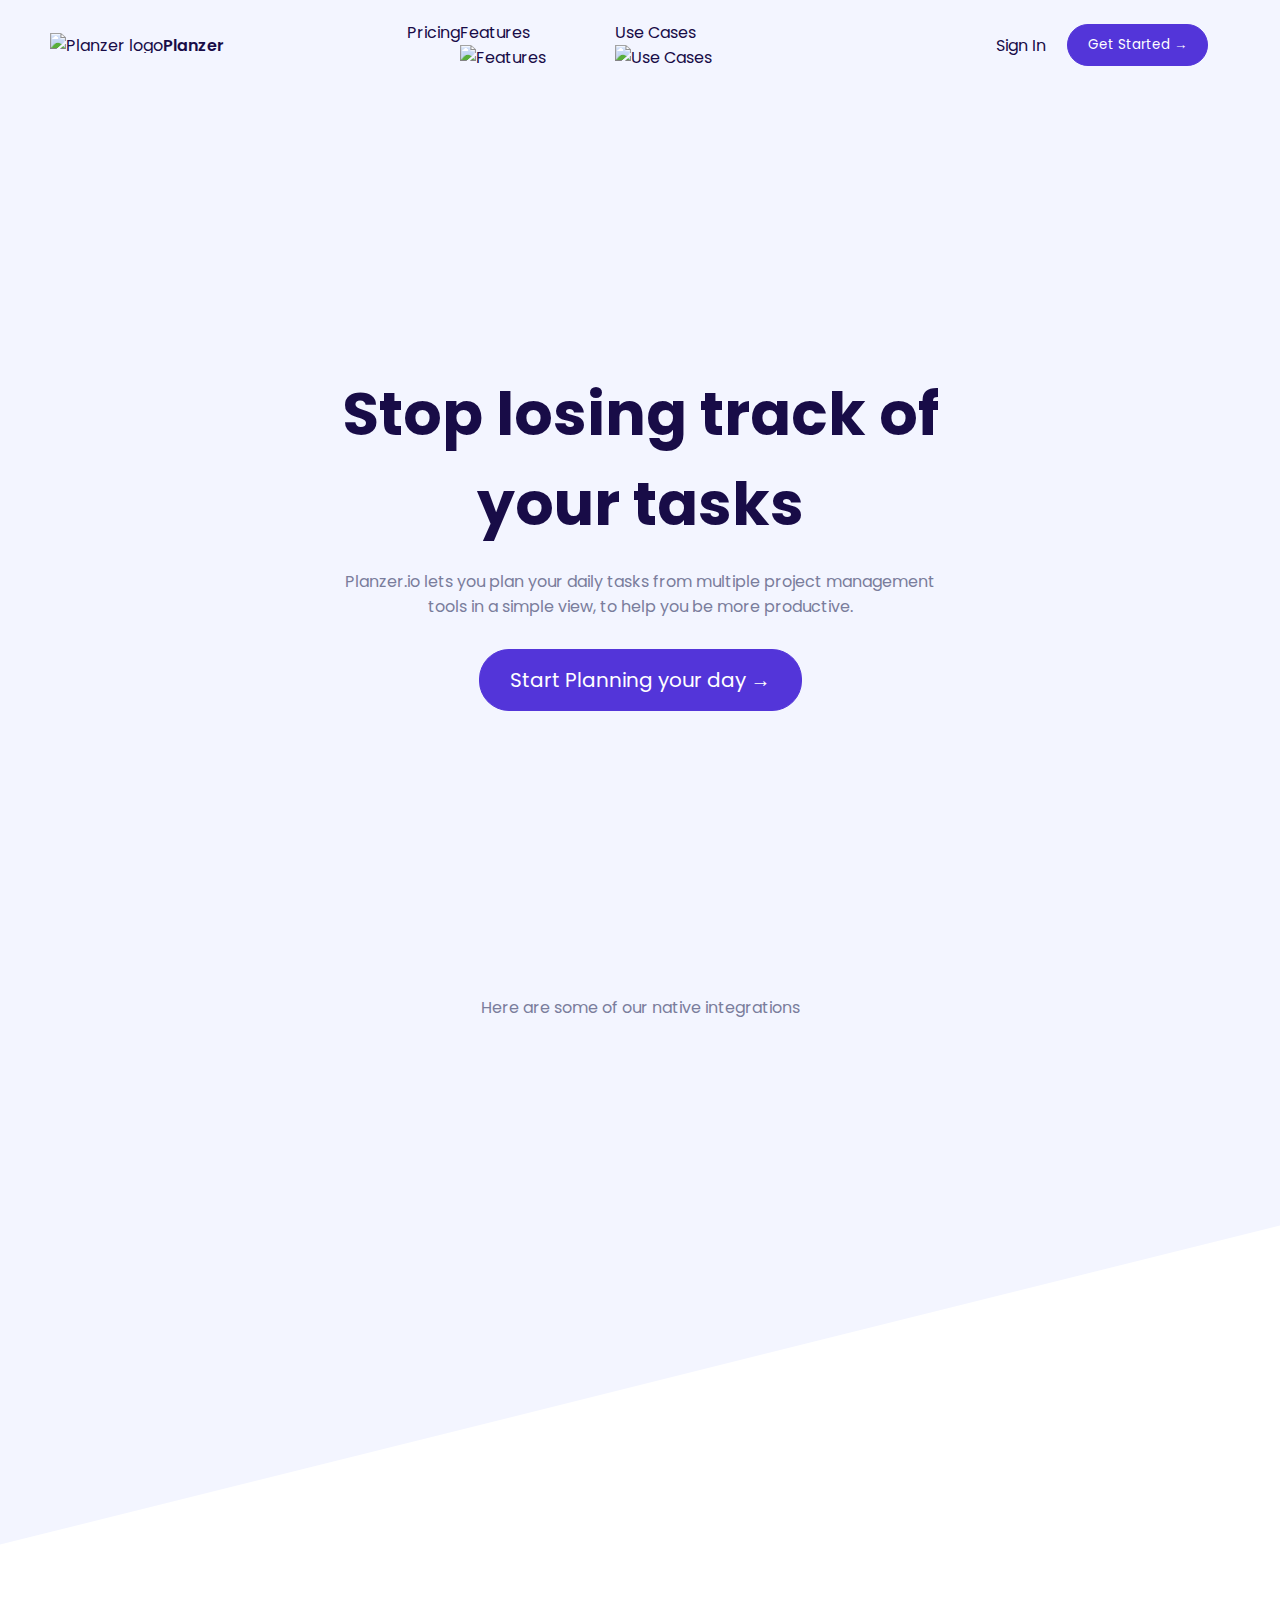
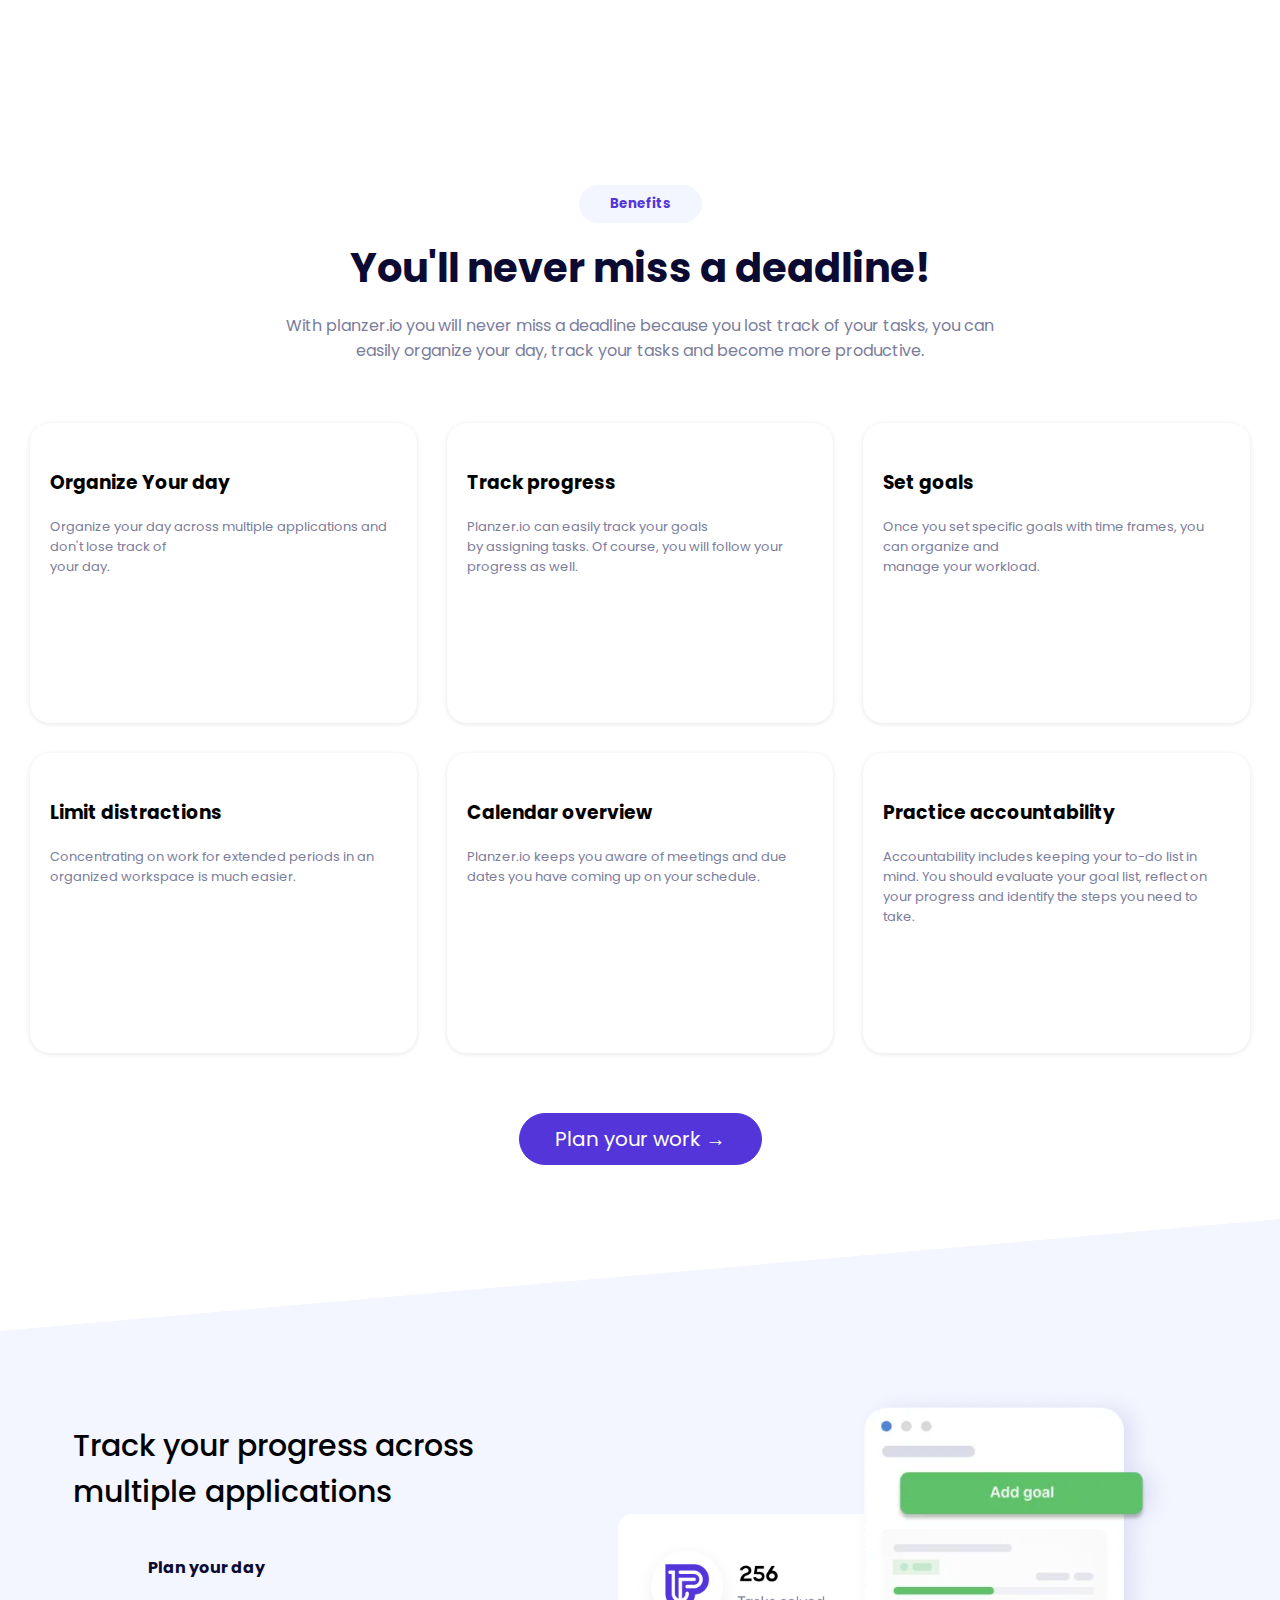
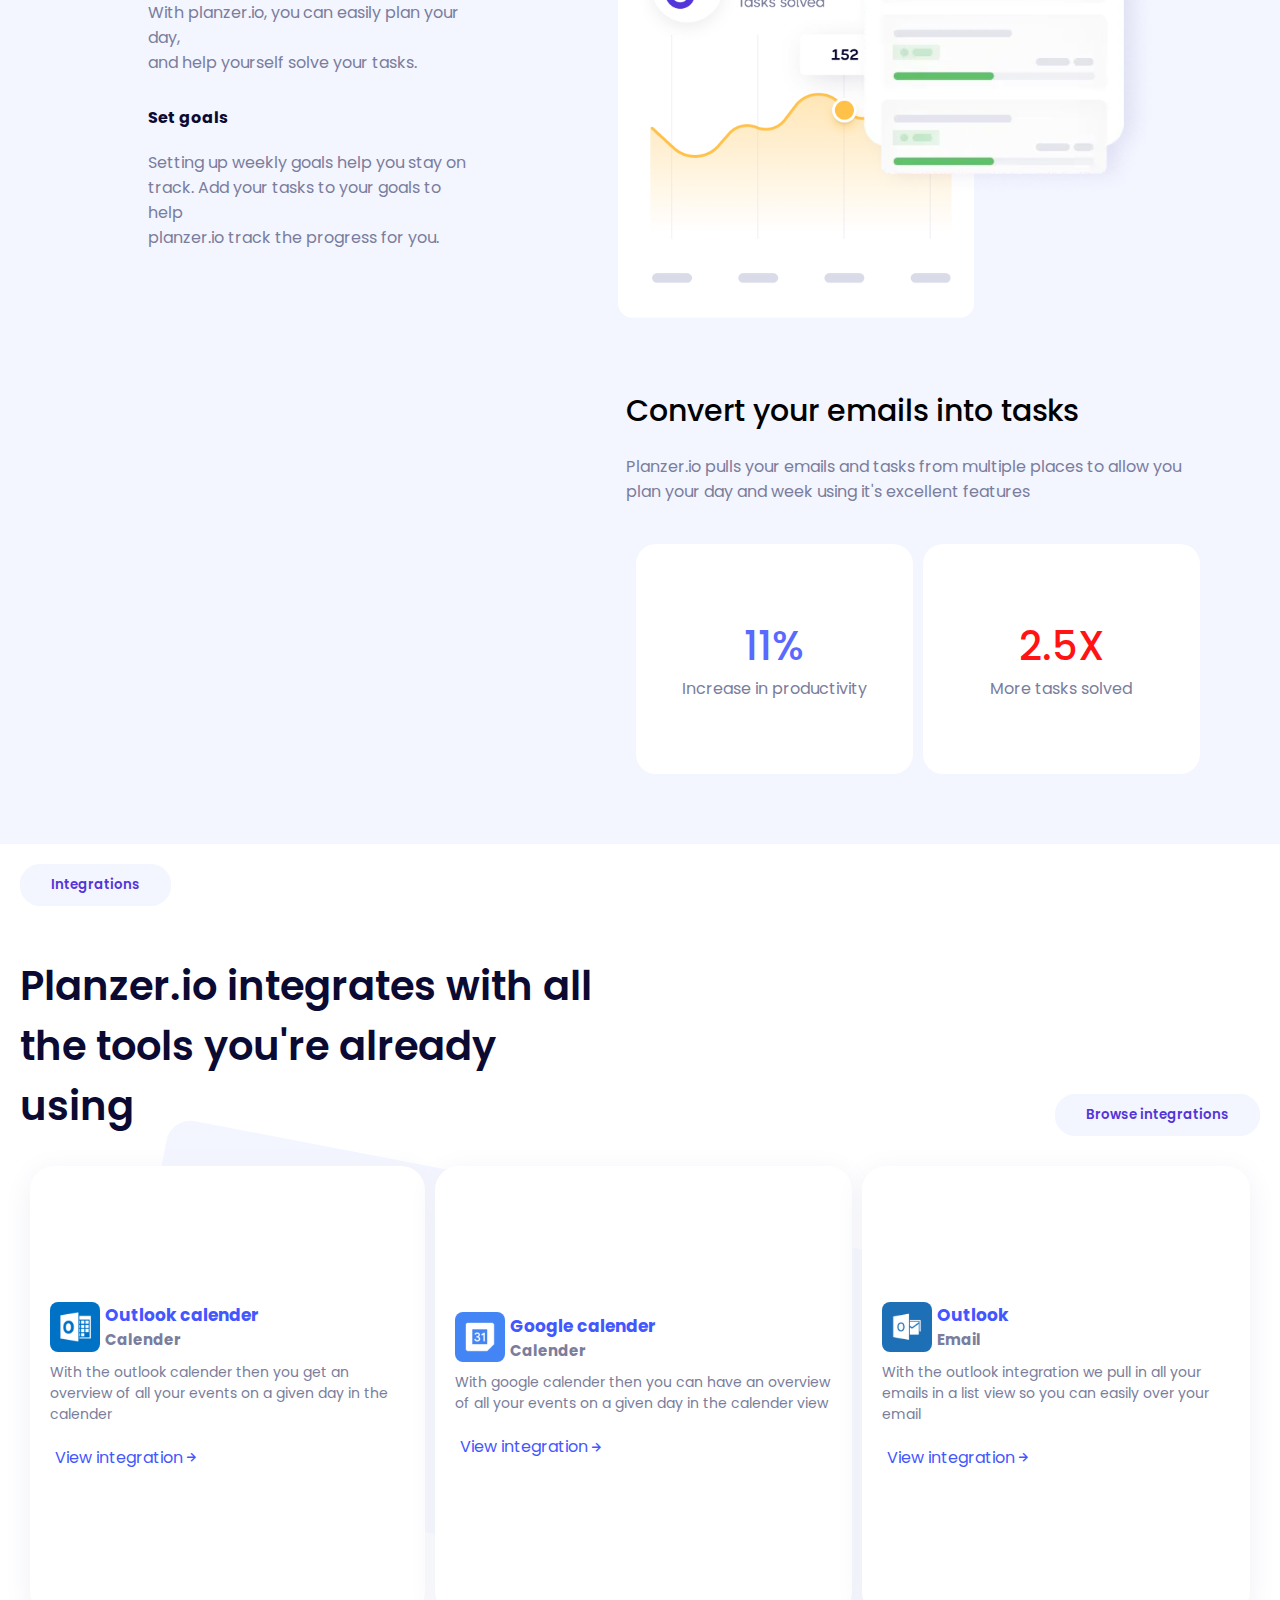
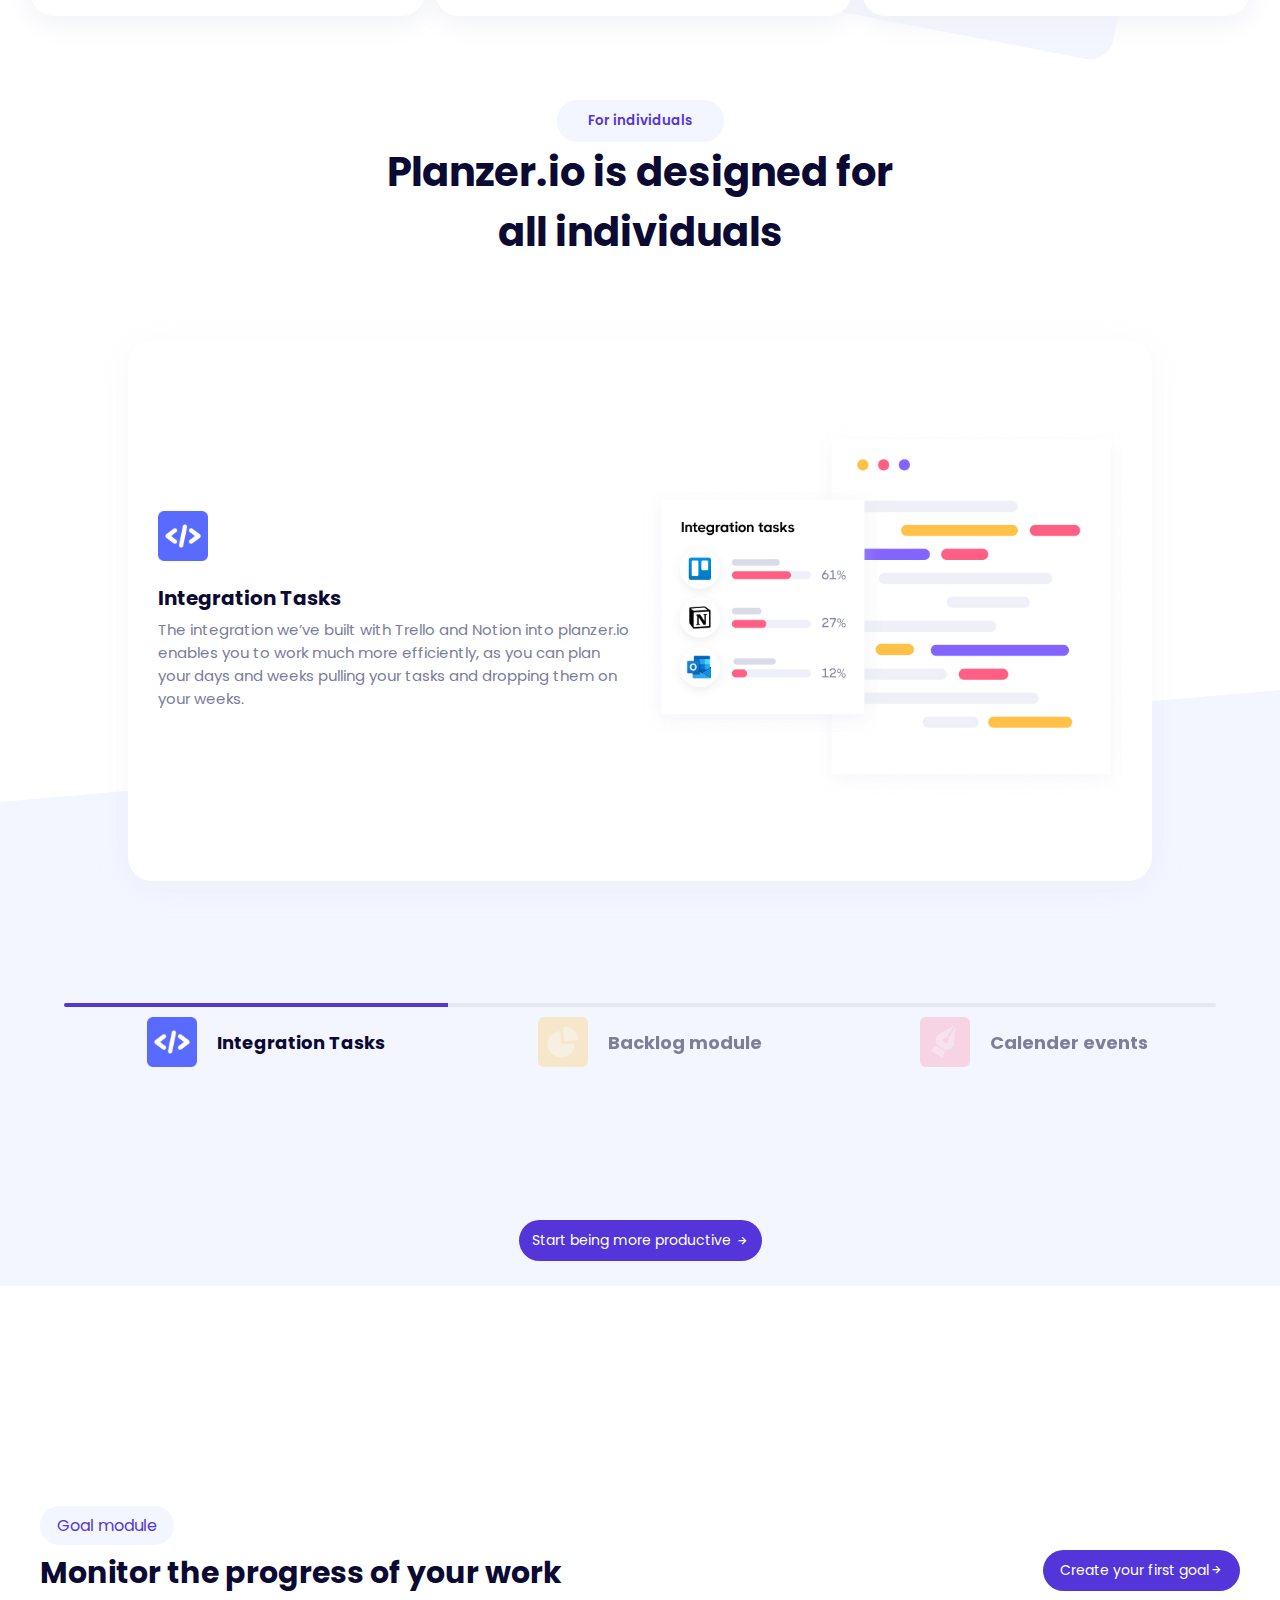
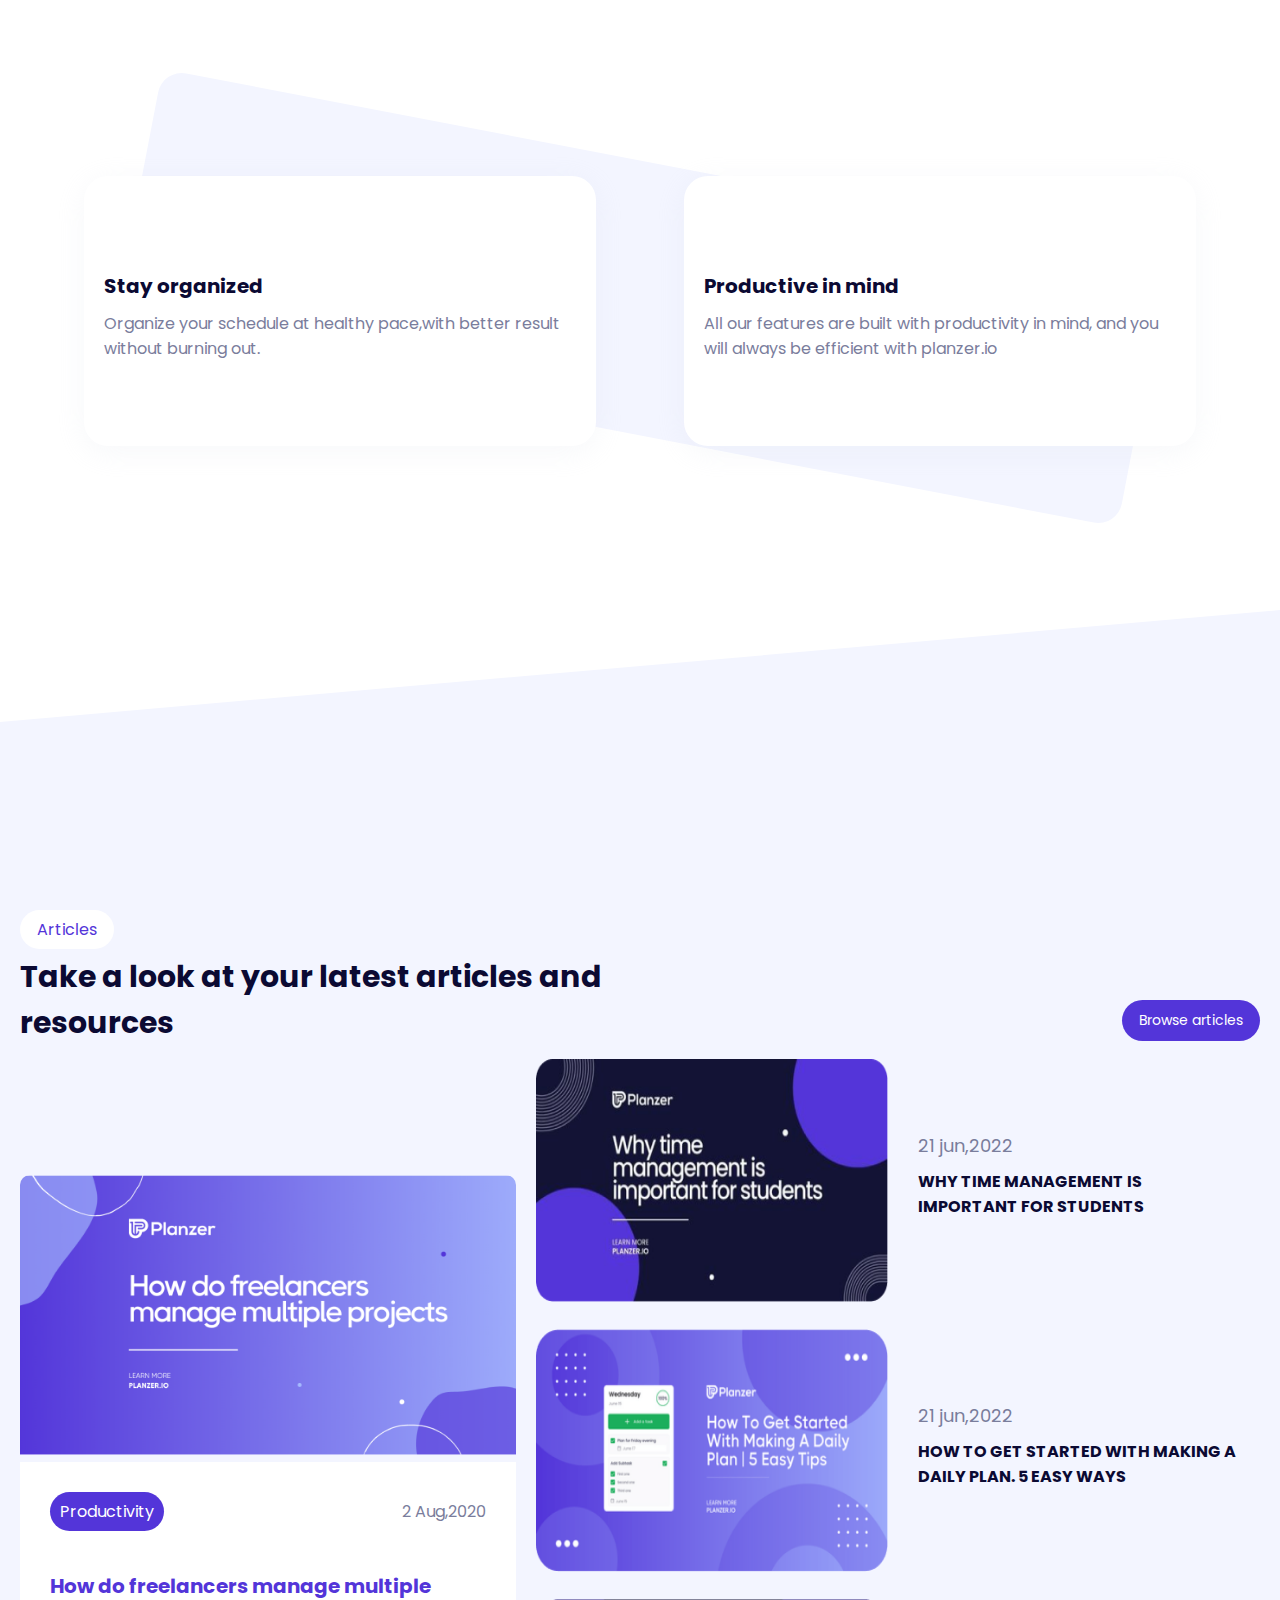
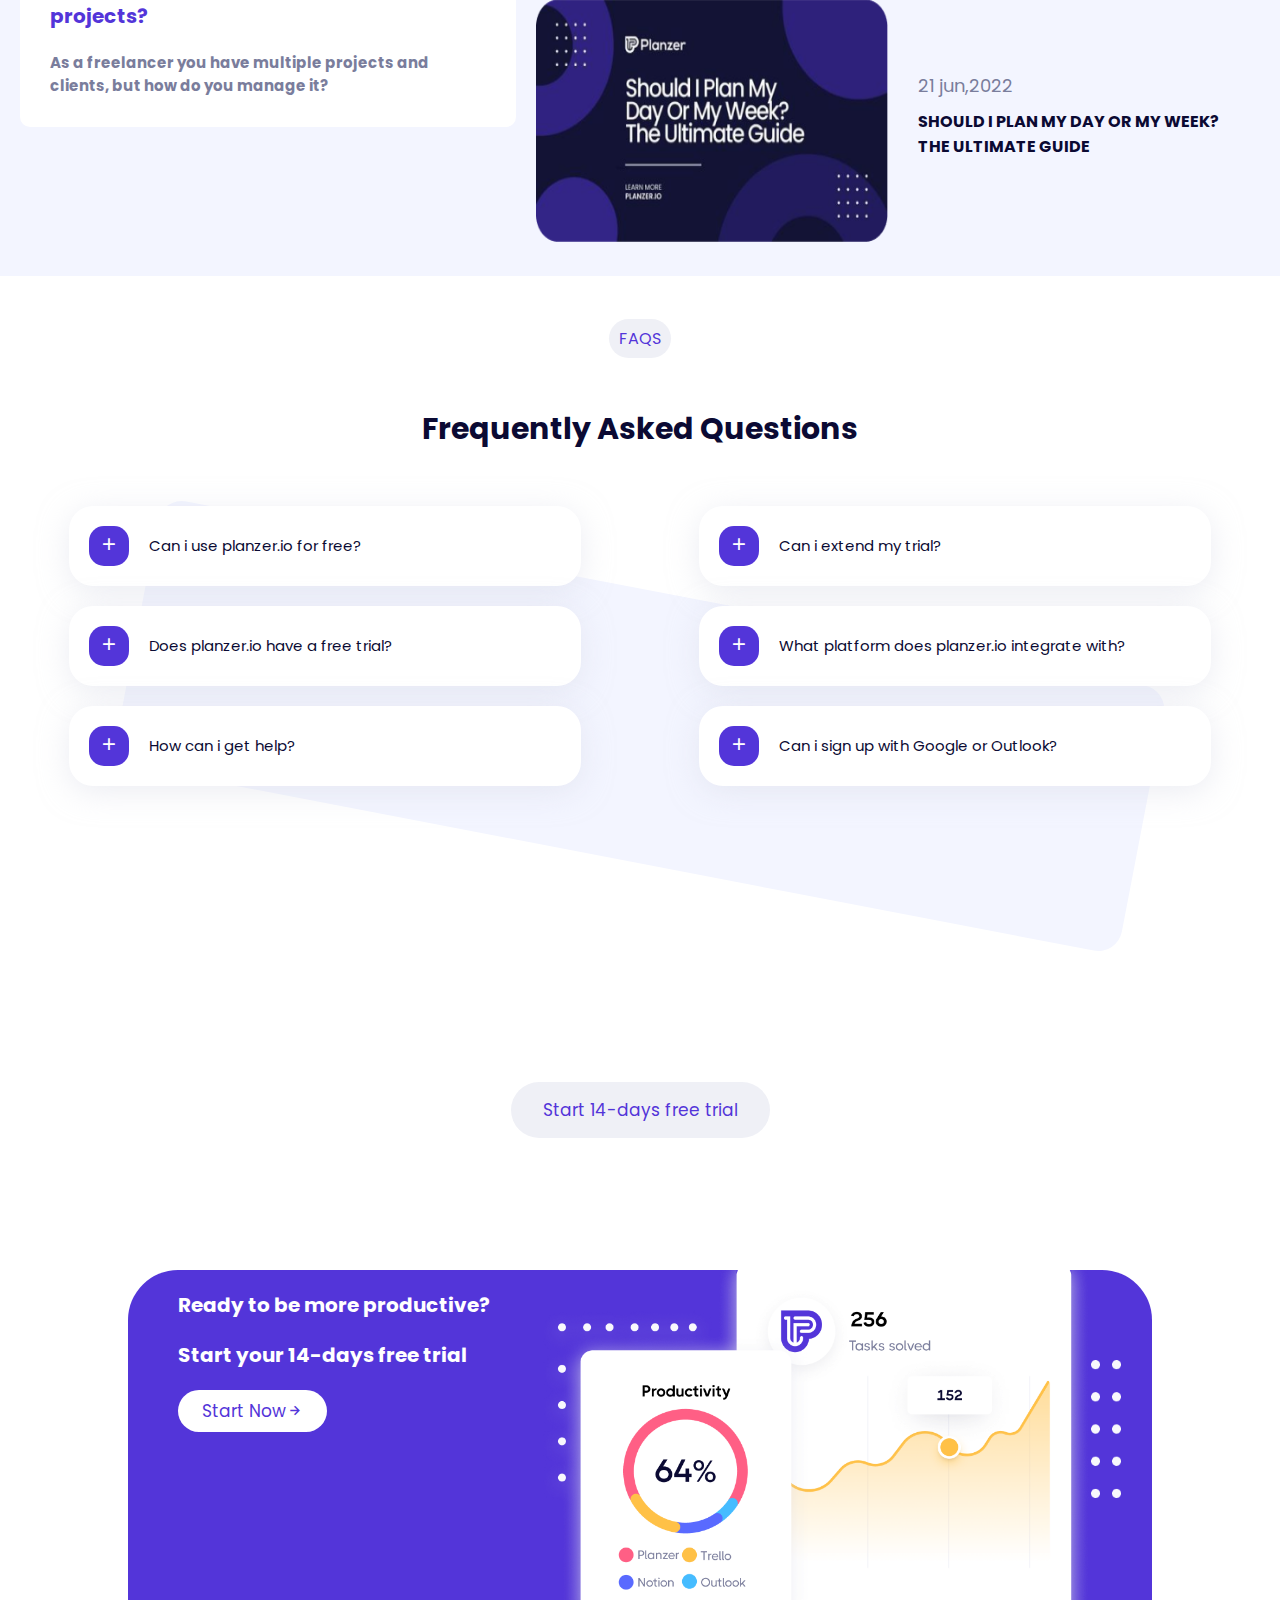
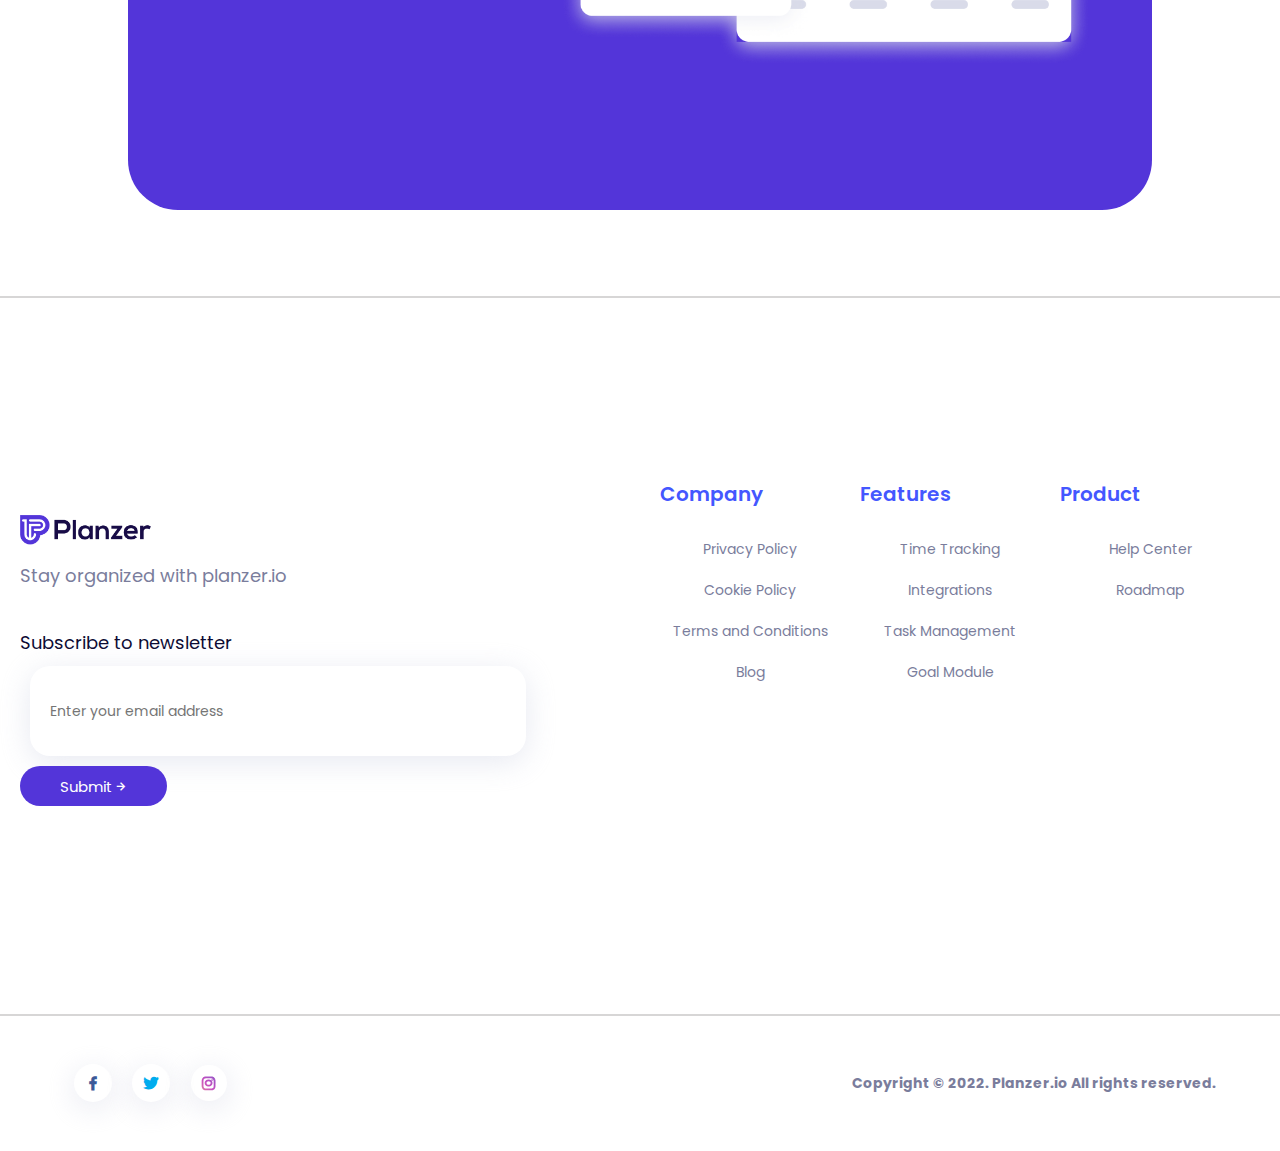
==== commit 4880108e: "completed project" ====
--- a/index.html
+++ b/index.html
@@ -224,7 +224,7 @@
         <div class="cards">
             <div class="card">
                 <div class="card_head">
-                    <img src="../planzer/media_icons/Outlook-Calendar.png" alt="Outlook-Calendar">
+                    <img src="../media_icons/Outlook-Calendar.png" alt="Outlook-Calendar">
                     <h1>Outlook calender <span>
                         Calender
                     </span></h1>
@@ -235,7 +235,7 @@
 
             <div class="card">
                 <div class="card_head">
-                    <img src="../planzer/media_icons/Google Calendar.png" alt="Outlook-Calendar">
+                    <img src="../media_icons/Google Calendar.png" alt="Outlook-Calendar">
                     <h1>Google calender <span>
                         Calender
                     </span></h1>
@@ -246,7 +246,7 @@
 
             <div class="card">
                 <div class="card_head">
-                    <img src="../planzer/media_icons/Outlook-Mail.png" alt="Outlook-Calendar">
+                    <img src="../media_icons/Outlook-Mail.png" alt="Outlook-Calendar">
                     <h1>Outlook <span>
                         Email
                     </span></h1>
@@ -264,11 +264,11 @@
         <div class="div1">
             <div class="integ_content">
                 <div class="integ_text">
-                    <img src="../planzer/media_icons/icon-1-teams-saas-x-template.png" alt="icon-1-teams-saas-x-template">
+                    <img src="../media_icons/icon-1-teams-saas-x-template.png" alt="icon-1-teams-saas-x-template">
                     <h1>Integration Tasks</h1>
                     <p>The integration we’ve built with Trello and Notion into planzer.io enables you to work much more efficiently, as you can plan your days and weeks pulling your tasks and dropping them on your weeks.</p>
                 </div>
-                <img class="frame" src="../planzer/media_icons/Frame 79.png" alt="frames">
+                <img class="frame" src="../media_icons/Frame 79.png" alt="frames">
             </div>
         </div>
         <div class="div2">
@@ -276,21 +276,21 @@
                 <div class="int_list" id="list1">
                     <hr id="hr1">
                     <div class="int_1">
-                        <img src="../planzer/media_icons/icon-1-teams-saas-x-template.png" alt="icon-1-teams-saas-x-template">
+                        <img src="../media_icons/icon-1-teams-saas-x-template.png" alt="icon-1-teams-saas-x-template">
                         <h2>Integration Tasks</h2>
                     </div>
                 </div>
                 <div class="int_list" id="list2">
                     <hr id="hr2">
                     <div class="int_1">
-                        <img src="../planzer/media_icons/icon-2-teams-saas-x-template.png" alt="icon-1-teams-saas-x-template">
+                        <img src="../media_icons/icon-2-teams-saas-x-template.png" alt="icon-1-teams-saas-x-template">
                         <h2>Backlog module</h2>
                     </div>
                 </div>
                 <div class="int_list" id="list3">
                     <hr id="hr3">
                     <div class="int_1">
-                        <img src="../planzer/media_icons/icon-3-teams-saas-x-template.png" alt="icon-1-teams-saas-x-template">
+                        <img src="../media_icons/icon-3-teams-saas-x-template.png" alt="icon-1-teams-saas-x-template">
                         <h2>Calender events</h2>
                     </div>
                 </div>
@@ -329,7 +329,7 @@
 
         <div class="arti_content">
             <div class="arti_con_item1">
-                <img src="../planzer/media_icons/How do freelancers manage multiple projects.png" alt="how">
+                <img src="../media_icons/How do freelancers manage multiple projects.png" alt="how">
                 <div class="item_arti">
                     <div class="arti_btn_text">
                         <button>Productivity</button>
@@ -343,21 +343,21 @@
 
             <div class="arti_con_item2">
                 <div class="item2_div">
-                    <img src="../planzer/media_icons/Why-Time-Management-Is-Important-For-Students-p-500.png" alt="Why-Time-Management-Is-Important-For-Students-p-500">
+                    <img src="../media_icons/Why-Time-Management-Is-Important-For-Students-p-500.png" alt="Why-Time-Management-Is-Important-For-Students-p-500">
                     <div class="item2_text">
                         <h2>21 jun,2022</h2>
                         <p>WHY TIME MANAGEMENT IS IMPORTANT FOR STUDENTS</p>
                     </div>
                 </div>
                 <div class="item2_div">
-                    <img src="../planzer/media_icons/how-to-get-started-with-making-a-daily-plan-5-easy-tips-p-500.png" alt="how-to-get-started-with-making-a-daily-plan-5-easy-tips-p-500">
+                    <img src="../media_icons/how-to-get-started-with-making-a-daily-plan-5-easy-tips-p-500.png" alt="how-to-get-started-with-making-a-daily-plan-5-easy-tips-p-500">
                     <div class="item2_text">
                         <h2>21 jun,2022</h2>
                         <p>HOW TO GET STARTED WITH MAKING A DAILY PLAN. 5 EASY WAYS</p>
                     </div>
                 </div>
                 <div class="item2_div">
-                    <img src="../planzer/media_icons/Should-I-Plan-My-Day-Or-My-Week-The-Ultimate-Guide-p-500.png" alt="Should-I-Plan-My-Day-Or-My-Week-The-Ultimate-Guide-p-500">
+                    <img src="../media_icons/Should-I-Plan-My-Day-Or-My-Week-The-Ultimate-Guide-p-500.png" alt="Should-I-Plan-My-Day-Or-My-Week-The-Ultimate-Guide-p-500">
                     <div class=" item2_text ">
                         <h2>21 jun,2022</h2>
                         <p>SHOULD I PLAN MY DAY OR MY WEEK? THE ULTIMATE GUIDE</p>
@@ -416,8 +416,8 @@
                 <button>Start Now <i class="bx bx-right-arrow-alt"></i></button>
             </div>
             <div class="free_trail_img">
-                <img class="free_img1" src="../planzer/media_icons/Frame 137.png" alt="frame">
-                <img class="free_img2" src="../planzer/media_icons/Frame 145.png" alt="frame">
+                <img class="free_img1" src="../media_icons/Frame 137.png" alt="frame">
+                <img class="free_img2" src="../media_icons/Frame 145.png" alt="frame">
             </div>
         </div>
     </section>
--- a/styles.css
+++ b/styles.css
@@ -2011,4 +2011,7 @@
         font-size: 10px;
         text-align: center;
     }
-}+}
+
+
+/*The End*/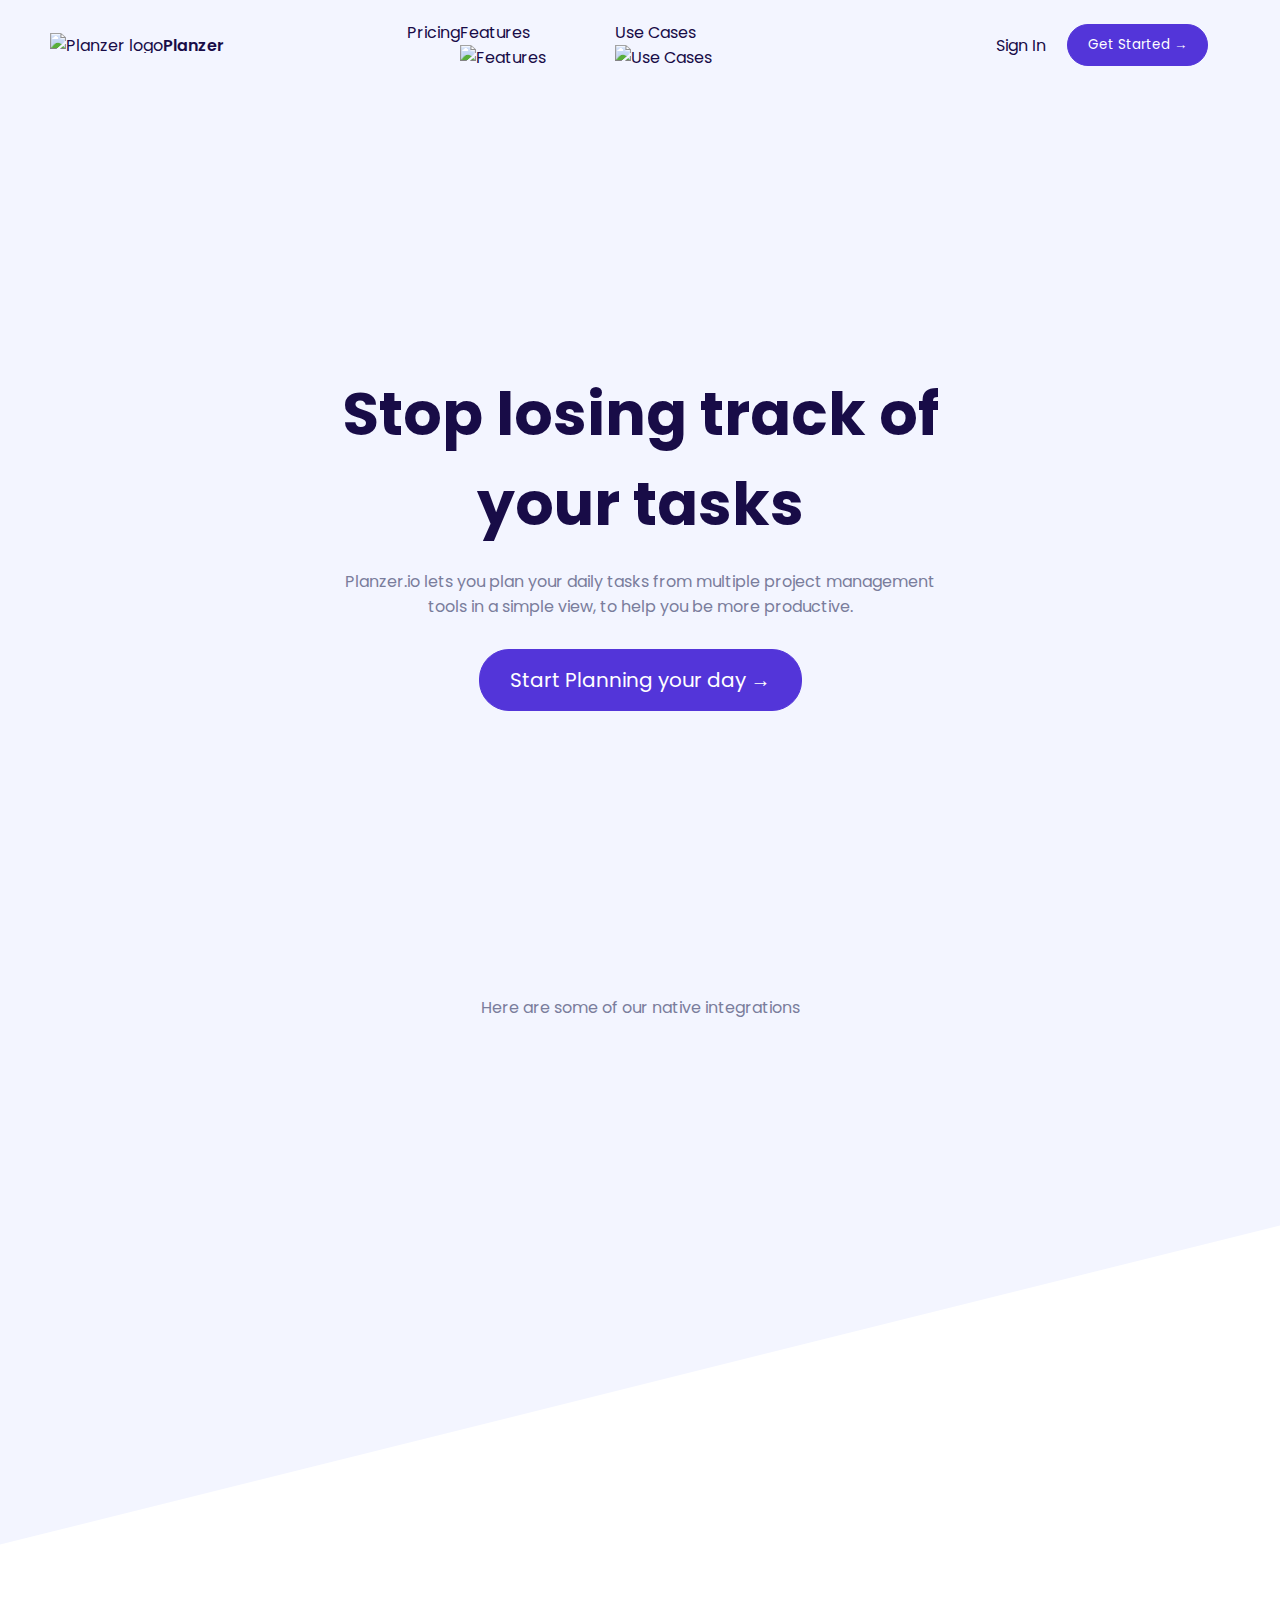
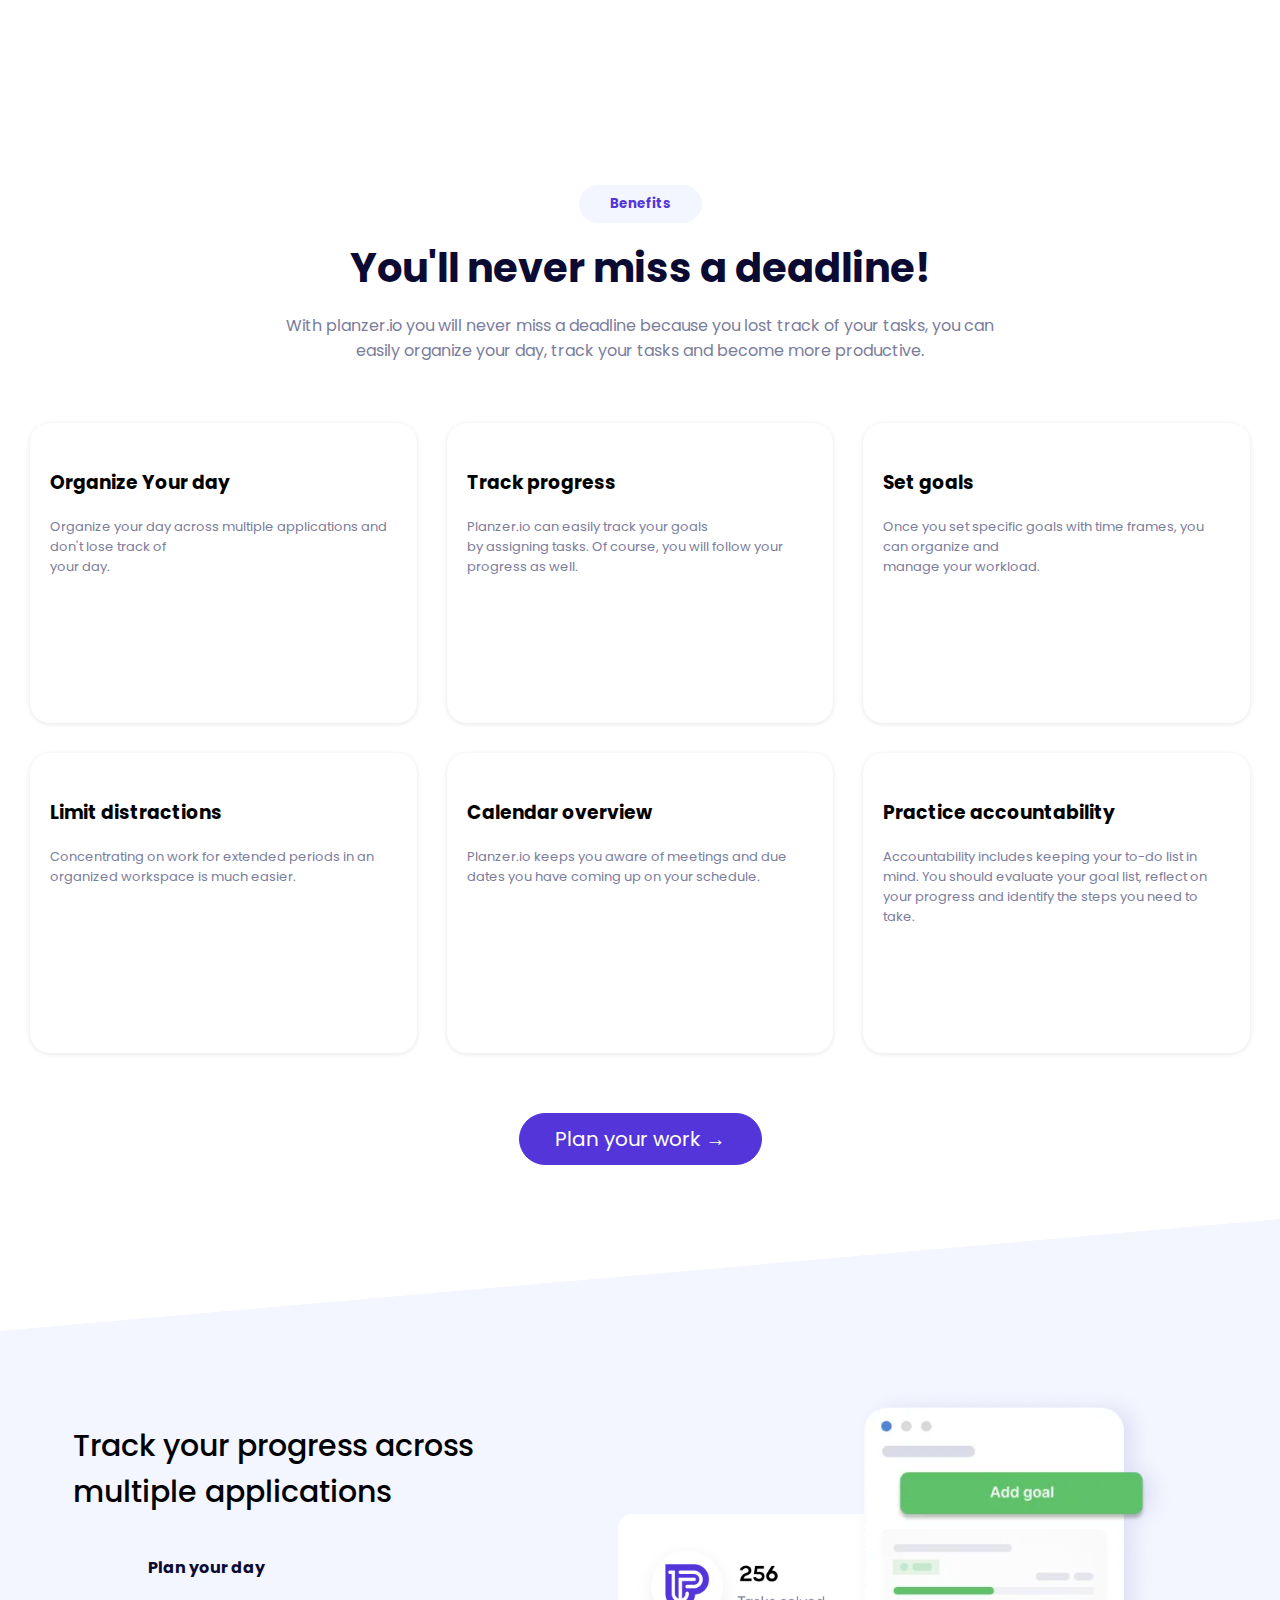
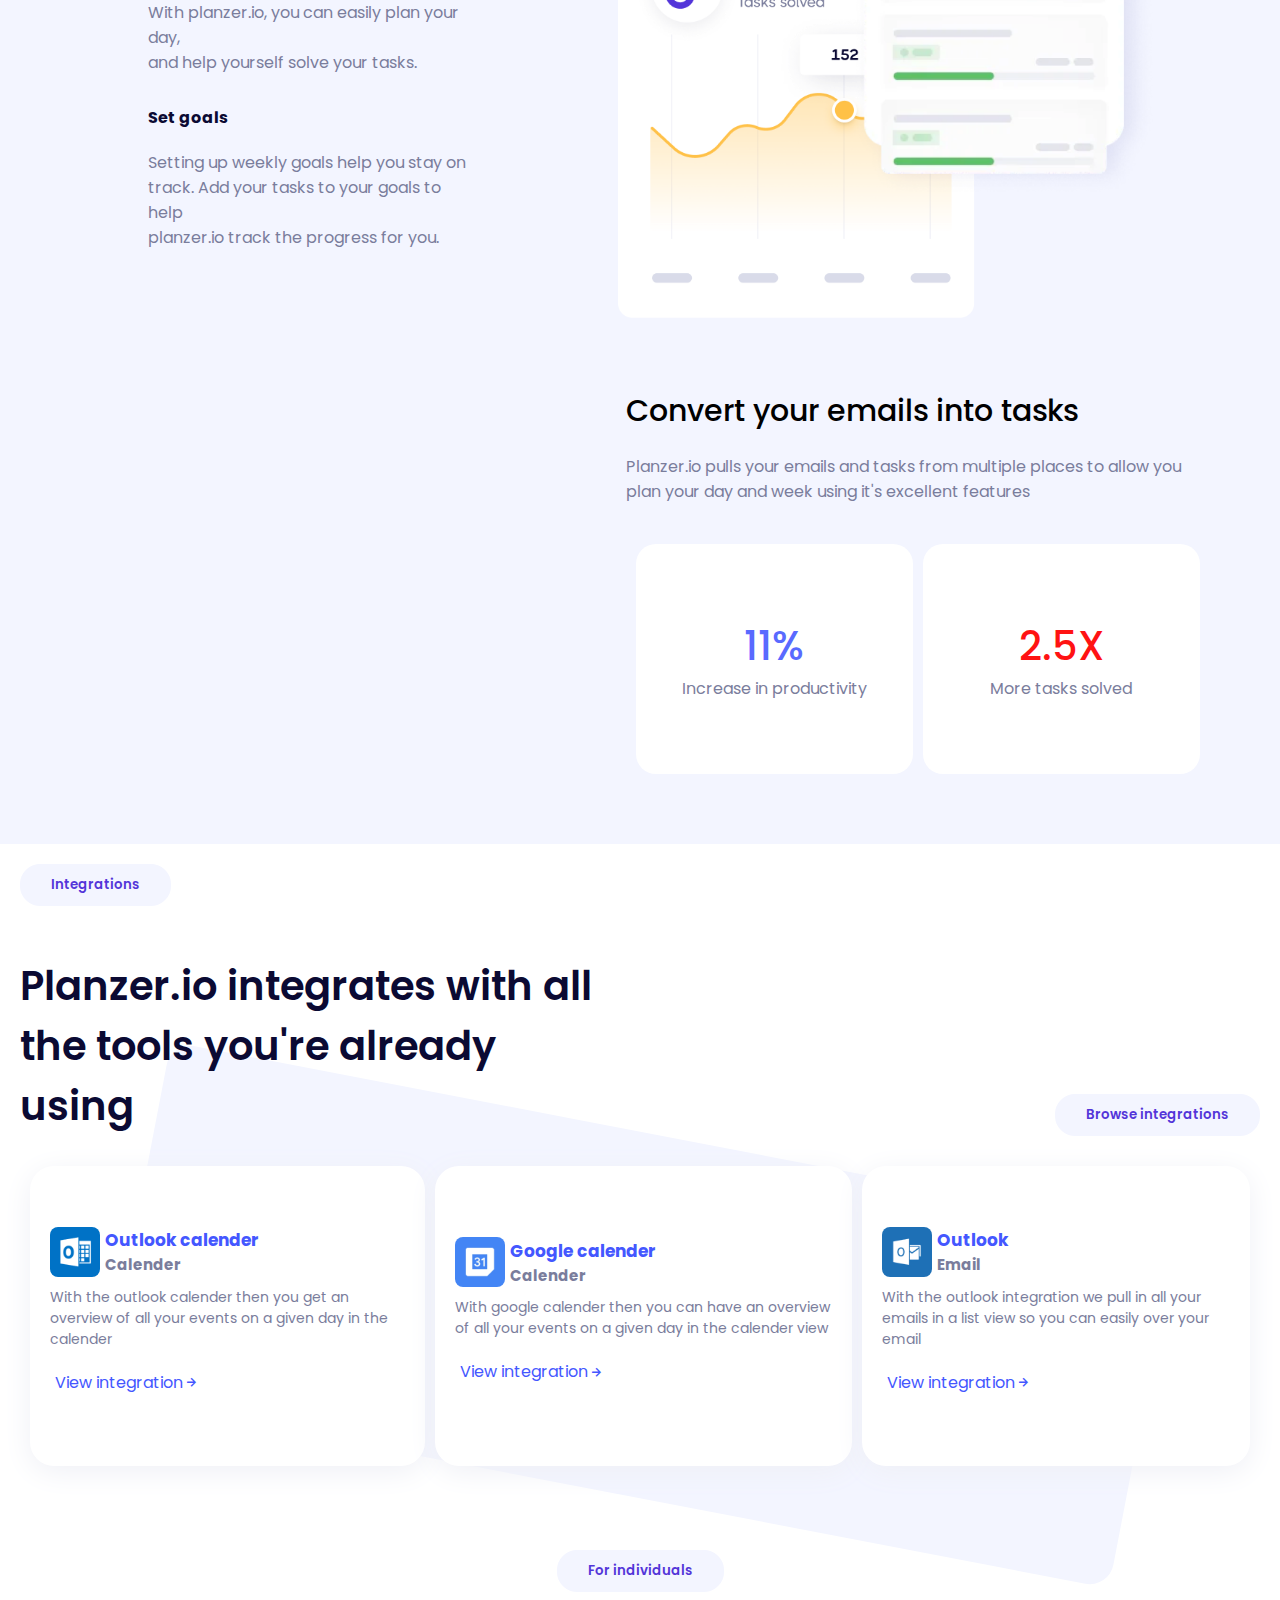
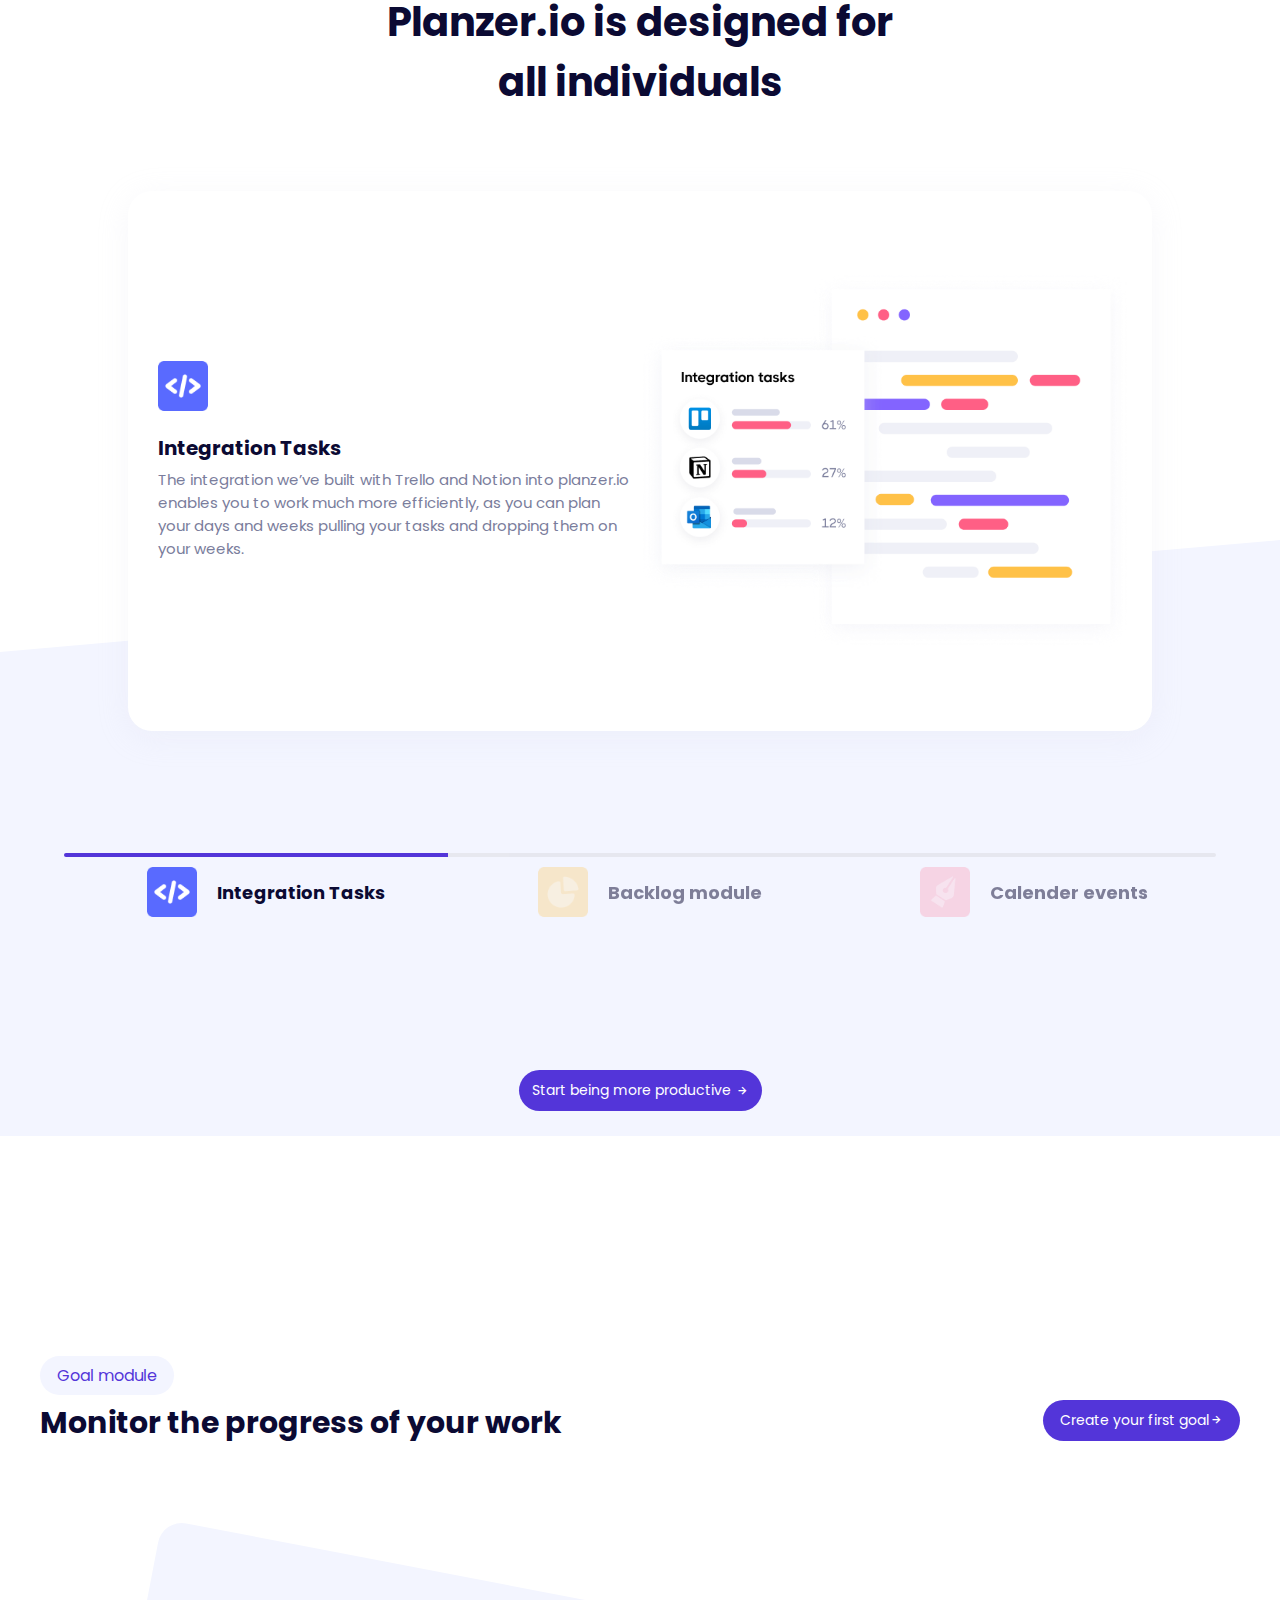
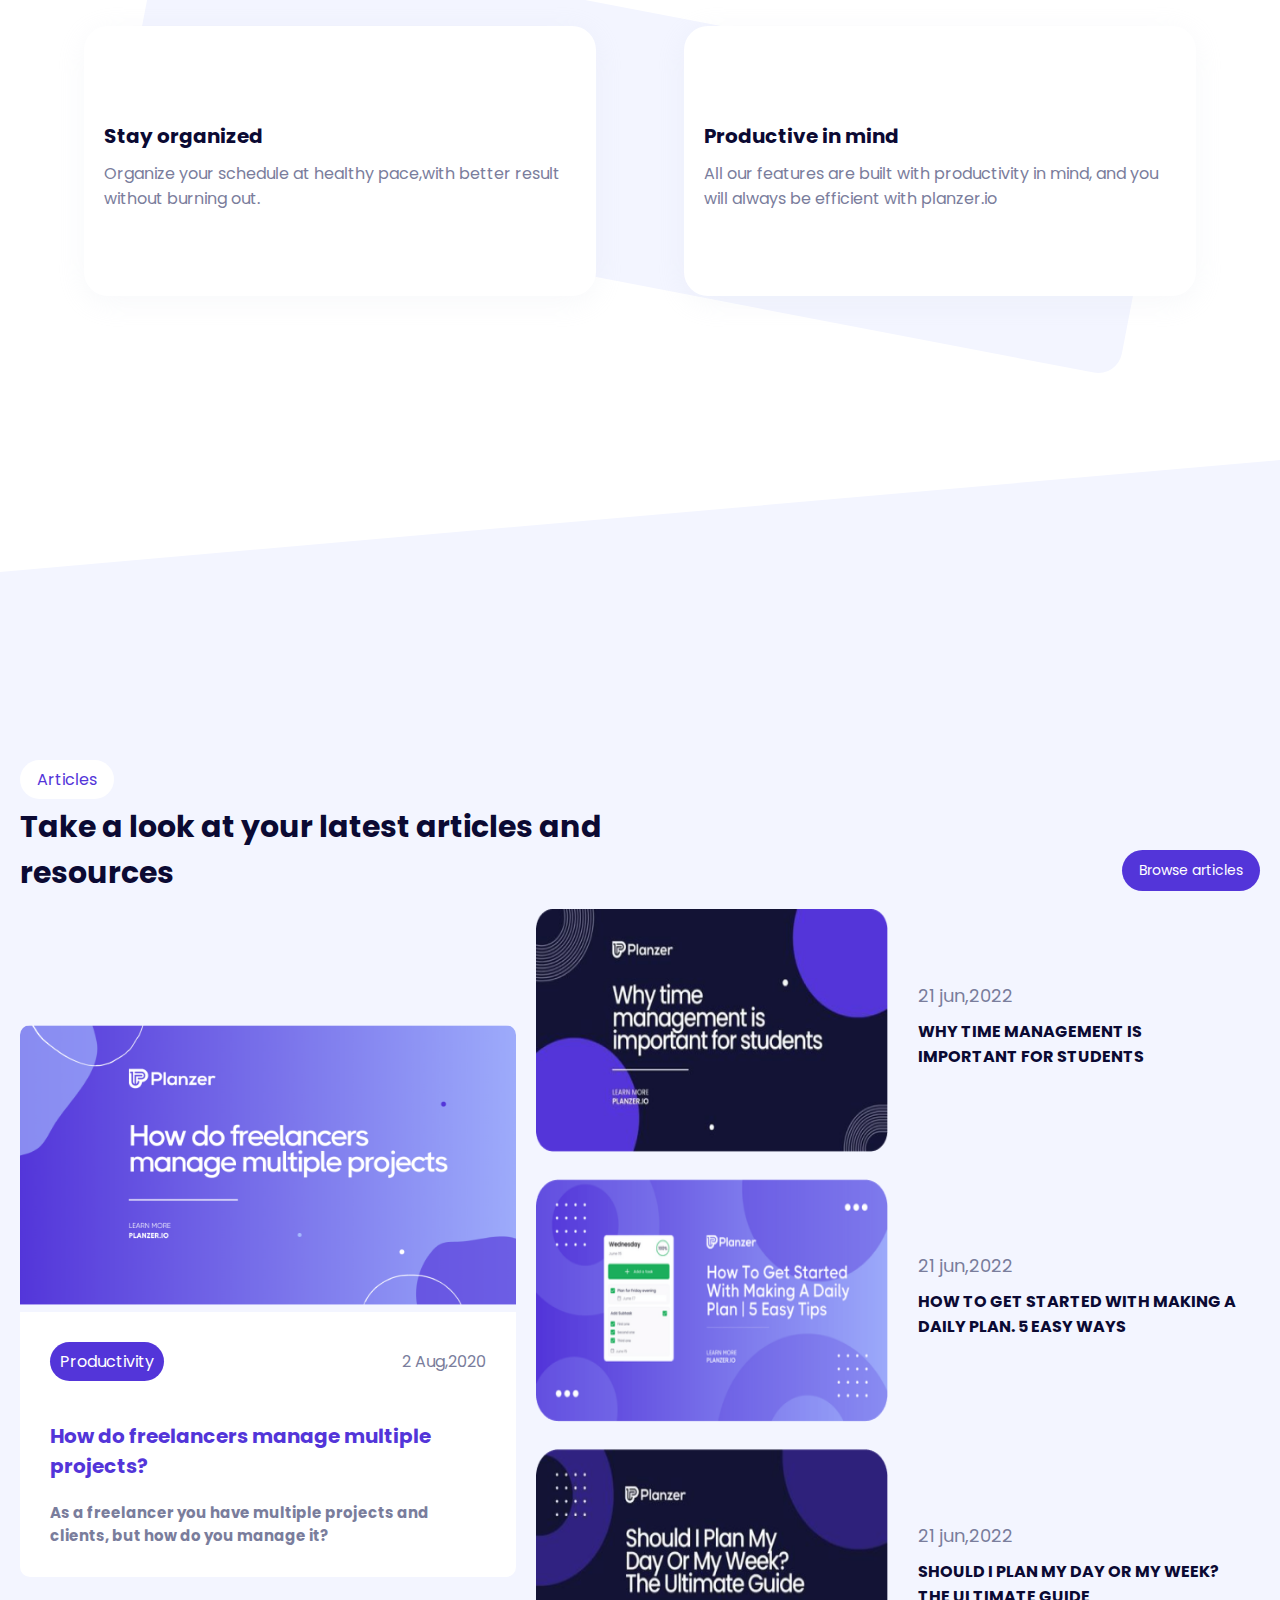
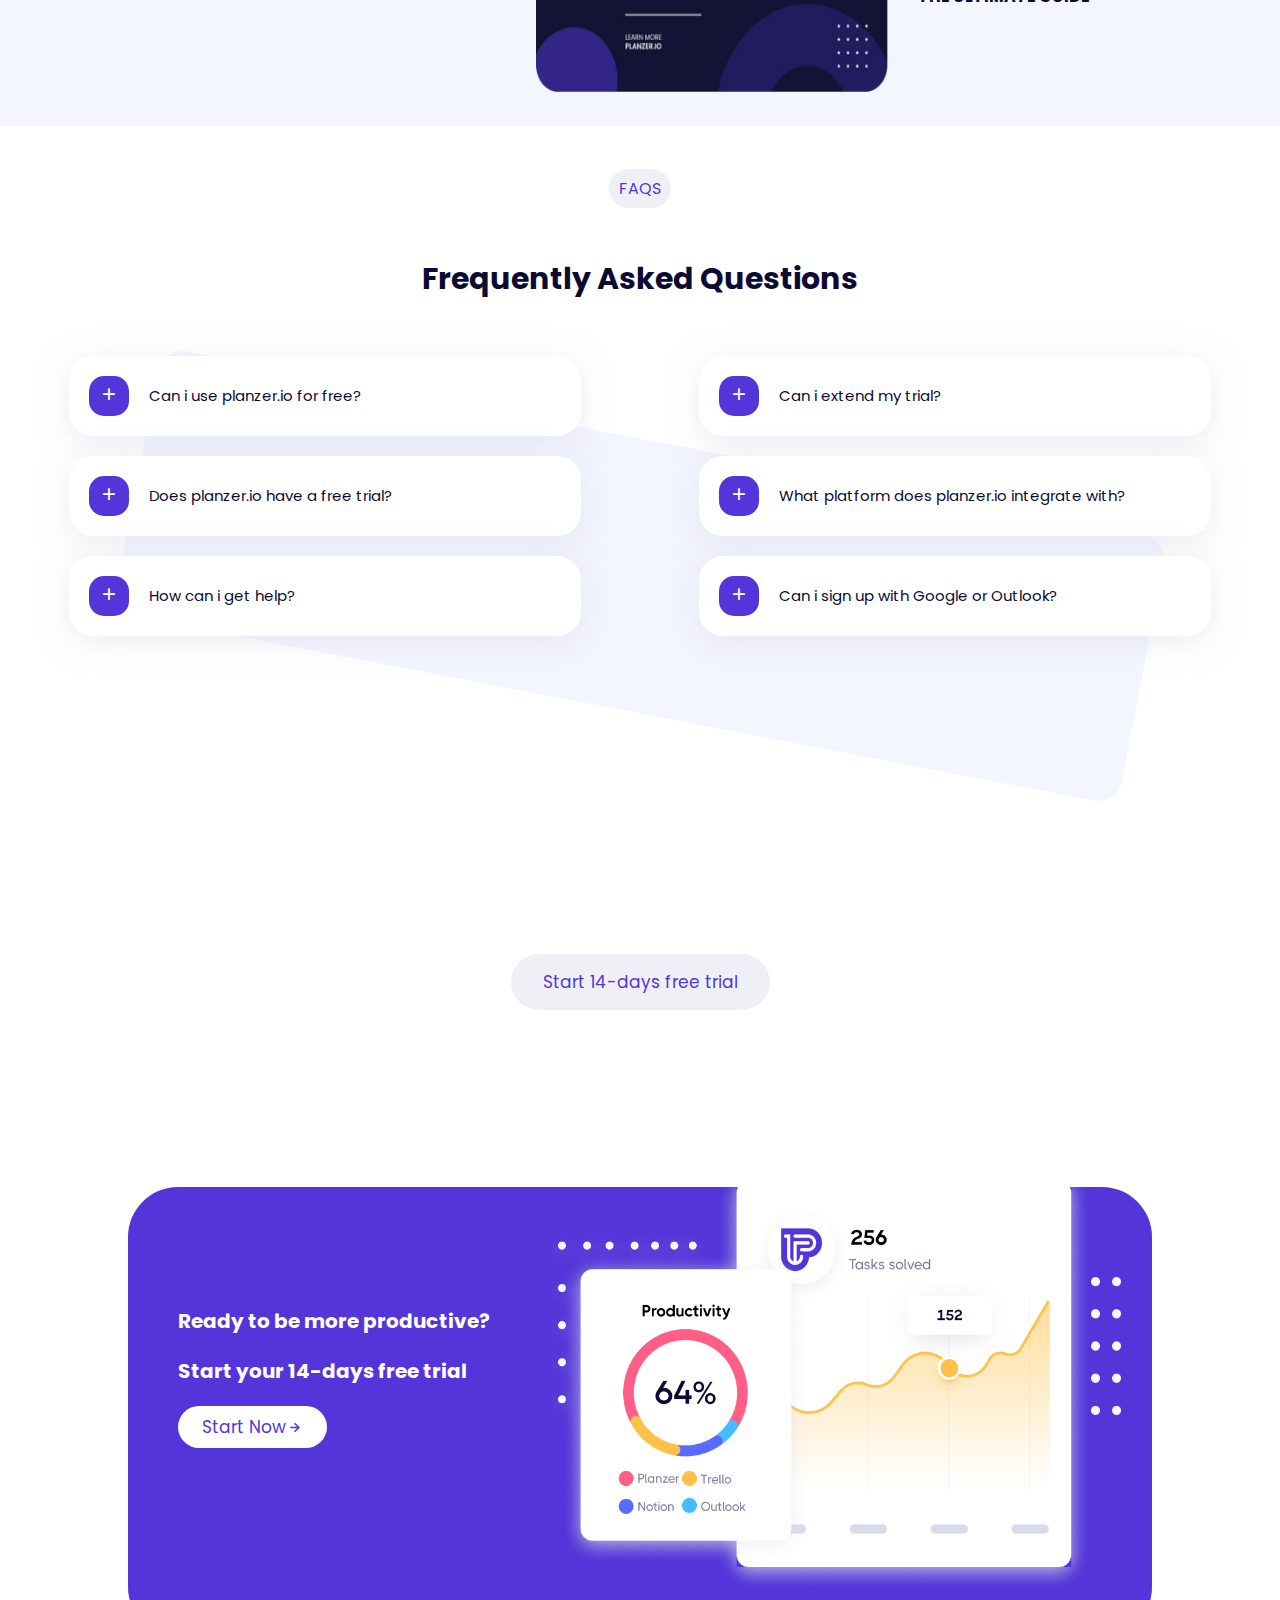
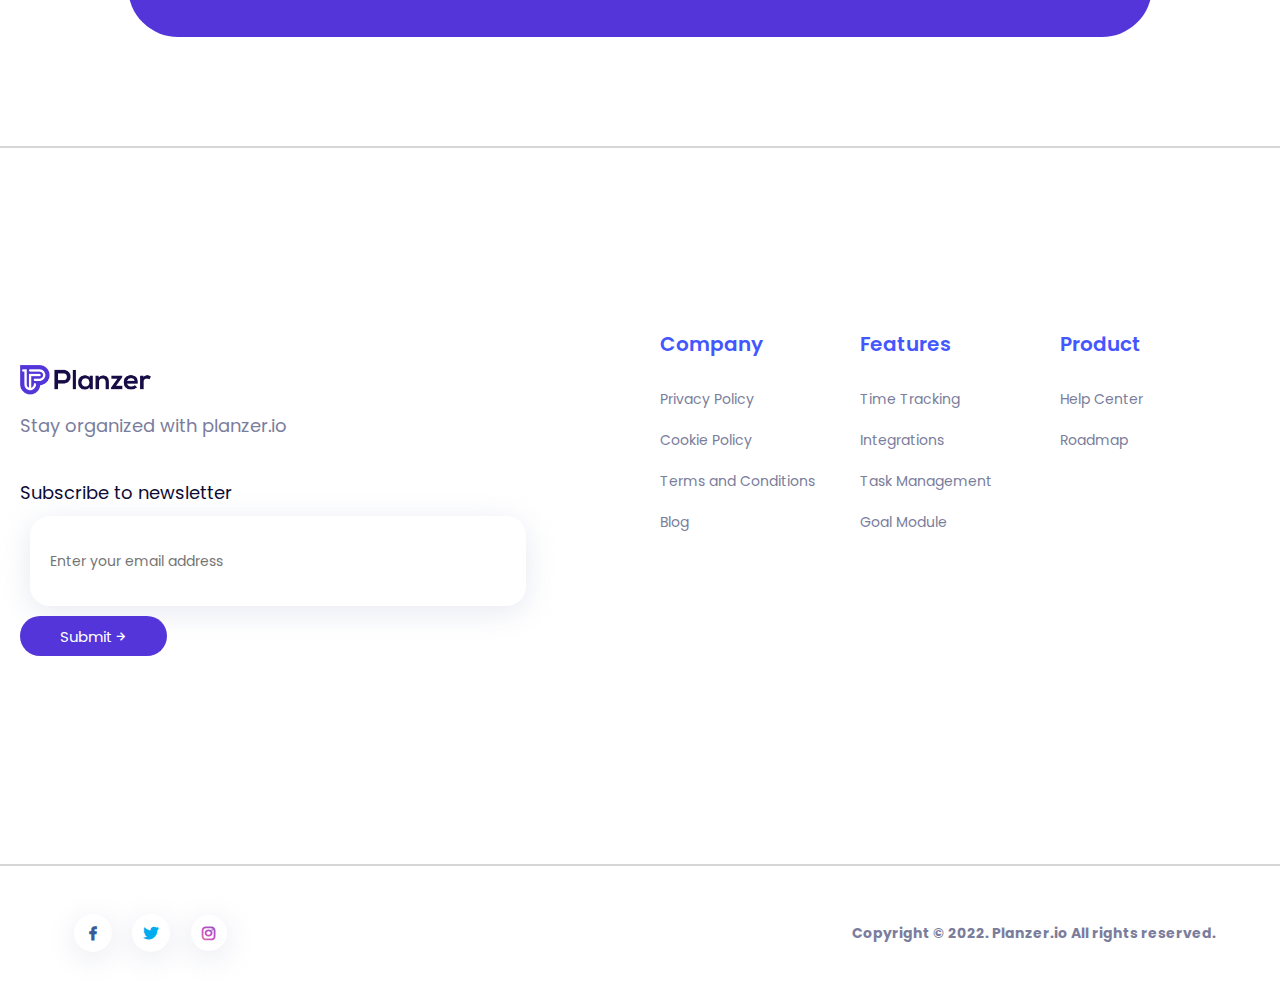
==== commit 333c5b7c: "mobile view" ====
--- a/index.html
+++ b/index.html
@@ -16,7 +16,7 @@
 </head>
 
 <body>
-    <nav>
+    <nav id="nav">
         <div class="nav_first">
             <img src="media_icons/logo.png" alt="Planzer logo" />
             <span>Planzer</span>
--- a/styles.css
+++ b/styles.css
@@ -20,6 +20,7 @@
     align-items: center;
     justify-content: space-between;
     background-color: #F3F5FF;
+    z-index: 50000;
 }
 
 nav div {
@@ -132,7 +133,7 @@
     transition: all 500ms ease-in-out;
     border-radius: 20px;
     box-shadow: 0 3px 15px 0 rgba(0, 0, 0, .3);
-    z-index: 100;
+    z-index: 50000;
 }
 
 .display_drop {
@@ -178,7 +179,7 @@
 
 /*mobile view for nav*/
 
-@media only screen and (max-width: 400px) {
+@media only screen and (max-width: 500px) {
     .mobile_menu_btn {
         display: flex;
     }
@@ -193,6 +194,7 @@
         justify-content: space-around;
         align-items: center;
         border-radius: 0 10px 0 0;
+        z-index: 50000;
     }
     .nav_third {
         height: 30vh;
@@ -205,17 +207,20 @@
         justify-content: space-around;
         align-items: center;
         border-radius: 0 0 10px 0;
+        z-index: 10000;
     }
     nav {
         padding: 0 10px;
         color: #180C47;
     }
     .dropdown-menu {
-        width: 200px;
+        width: 50vw;
         height: 240px;
         position: absolute;
         left: 0;
         top: calc(100% + 5px);
+        z-index: 50000;
+        padding: 10px;
     }
     .display_drop {
         visibility: visible;
@@ -280,7 +285,7 @@
 
 /*mobile view for hero section*/
 
-@media only screen and (max-width: 400px) {
+@media only screen and (max-width: 500px) {
     .hero p {
         font-size: 15px;
     }
@@ -375,7 +380,7 @@
 
 /*mobile view for statistics section*/
 
-@media only screen and (max-width: 400px) {
+@media only screen and (max-width: 500px) {
     .native {
         flex-direction: column;
     }
@@ -535,7 +540,7 @@
 
 /*mobile view for benefits section*/
 
-@media only screen and (max-width: 400px) {
+@media only screen and (max-width: 500px) {
     .mainh1 {
         font-size: 30px;
     }
@@ -552,6 +557,9 @@
     .planning-btn {
         padding: 10px 20px;
         font-size: 15px;
+    }
+    .flex-boxes {
+        min-width: 70vw;
     }
 }
 
@@ -781,7 +789,7 @@
 
 /*mobile view for forth section*/
 
-@media only screen and (max-width: 400px) {
+@media only screen and (max-width: 500px) {
     .top-left {
         flex-direction: column;
     }
@@ -919,7 +927,7 @@
     background: #FFFFFF;
     box-shadow: 0px 6px 30px #EFF0F6;
     border-radius: 24px;
-    min-height: 50vh;
+    min-height: 300px;
     min-width: 30vw;
     margin: 0 5px;
     display: flex;
@@ -991,7 +999,7 @@
 
 /*mobile view for card section*/
 
-@media only screen and (max-width: 400px) {
+@media only screen and (max-width: 500px) {
     .card-section .top-fifth h1 {
         font-size: 30px;
         text-align: center;
@@ -1175,7 +1183,7 @@
 
 /*mobile view for integrated_task section*/
 
-@media only screen and (max-width: 400px) {
+@media only screen and (max-width: 500px) {
     .integ_content {
         flex-direction: column;
     }
@@ -1200,6 +1208,9 @@
     }
     .int_1 h2 {
         font-size: 10px;
+    }
+    .div2 {
+        height: 60vh;
     }
     .div2 button {
         font-size: 10px;
@@ -1315,7 +1326,7 @@
 
 /*mobile view for goal_module section*/
 
-@media only screen and (max-width: 400px) {
+@media only screen and (max-width: 500px) {
     .goal_head,
     .arti_head {
         flex-direction: column;
@@ -1490,6 +1501,9 @@
         height: auto;
         width: 60%;
     }
+    .arti_head {
+        margin-bottom: 20px;
+    }
     .item2_text {
         width: 40%;
         padding: 0 0 0 20px;
@@ -1510,7 +1524,7 @@
 
 /*mobile view for articles section*/
 
-@media only screen and (max-width: 400px) {
+@media only screen and (max-width: 500px) {
     .arti_text {
         width: 100%;
         display: flex;
@@ -1642,7 +1656,7 @@
 
 /*mobile view for frequent section*/
 
-@media only screen and (max-width: 400px) {
+@media only screen and (max-width: 500px) {
     .fr_head button {
         padding: 5px 7px;
         font-size: 13px;
@@ -1683,14 +1697,14 @@
 .free_trail_card {
     display: flex;
     width: 80vw;
-    min-height: 60vh;
+    height: fit-content;
     background: #5335D9;
     border-radius: 50px;
 }
 
 .free_trail_text {
     width: 40%;
-    height: 100%;
+    height: 40vh;
     display: flex;
     flex-direction: column;
     align-items: flex-start;
@@ -1725,11 +1739,12 @@
 .free_trail_img {
     position: relative;
     width: 60%;
-    height: 100%;
+    height: 50vh;
 }
 
 .free_img1 {
     width: 90%;
+    height: 45vh;
     position: absolute;
     top: 0;
     left: 0;
@@ -1754,18 +1769,19 @@
 
 /*mobile view for free_trail section*/
 
-@media only screen and (max-width: 400px) {
+@media only screen and (max-width: 500px) {
     .free_btn {
         padding: 10px 22px;
         font-size: 13px;
     }
     .free_trail_card {
-        min-height: 70vh;
+        min-height: fit-content;
         flex-direction: column;
+        padding: 10px;
     }
     .free_trail_text {
         width: 100%;
-        height: auto;
+        height: 30vh;
         padding: 20px;
         align-items: center;
         justify-content: center;
@@ -1785,15 +1801,18 @@
     .free_trail_img {
         width: 100%;
         padding: 20px;
-        max-height: 50vh;
+        height: 40vh;
     }
     .free_img1 {
         width: 90%;
+        height: 35vh;
+        top: 50%;
+        transform: translate(0, -50%);
     }
     .free_img2 {
         width: 5%;
         position: absolute;
-        top: 5vh;
+        top: 10vh;
         right: 5%;
     }
 }
@@ -1902,13 +1921,12 @@
     font-size: 14px;
     font-weight: 400;
     margin: 10px 0;
-    text-align: center;
 }
 
 
 /*mobile view for newslatter_links section*/
 
-@media only screen and (max-width: 400px) {
+@media only screen and (max-width: 500px) {
     .newslatter_links {
         height: fit-content;
         flex-direction: column;
@@ -1943,6 +1961,7 @@
     .link a {
         font-size: 12px;
         margin: 5px 0;
+        text-align: center;
     }
 }
 
@@ -1997,7 +2016,7 @@
 
 /*mobile view for footer section*/
 
-@media only screen and (max-width: 400px) {
+@media only screen and (max-width: 500px) {
     footer {
         height: 10vh;
         padding: 0 5px;
